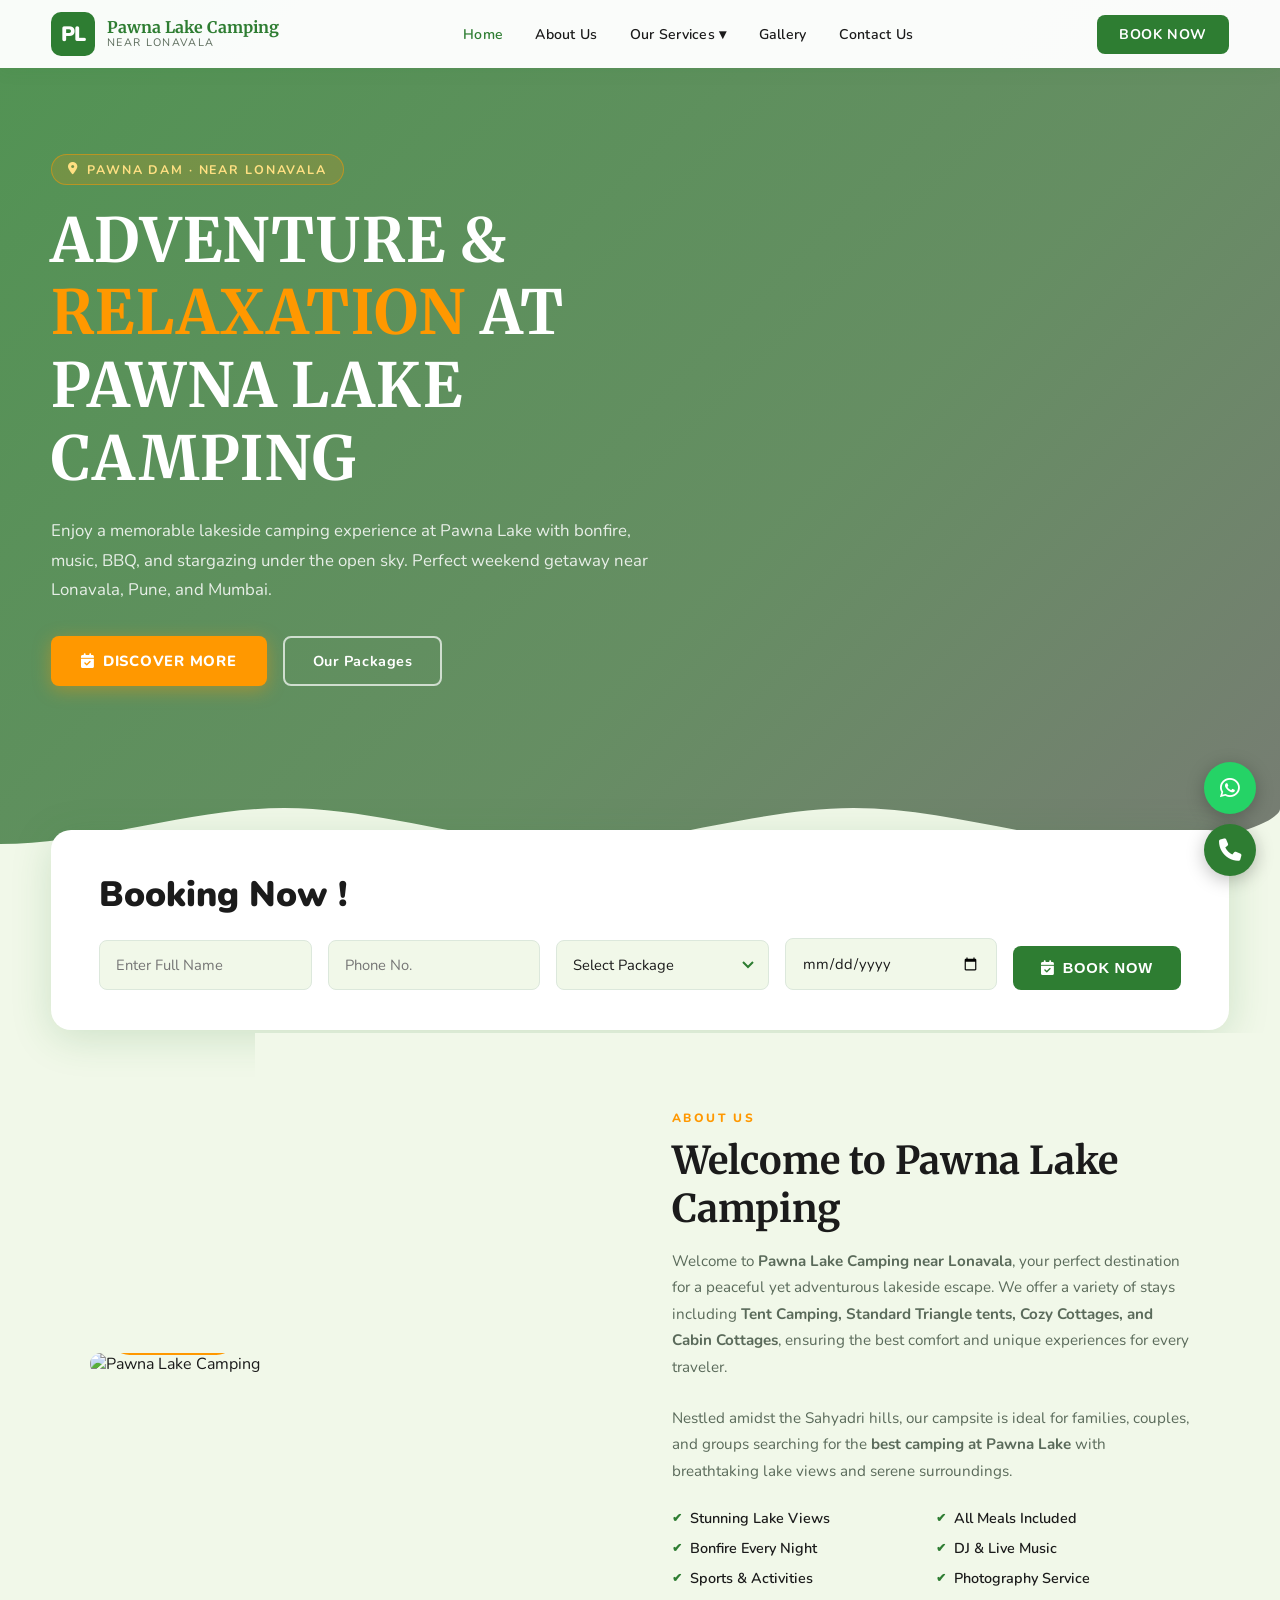
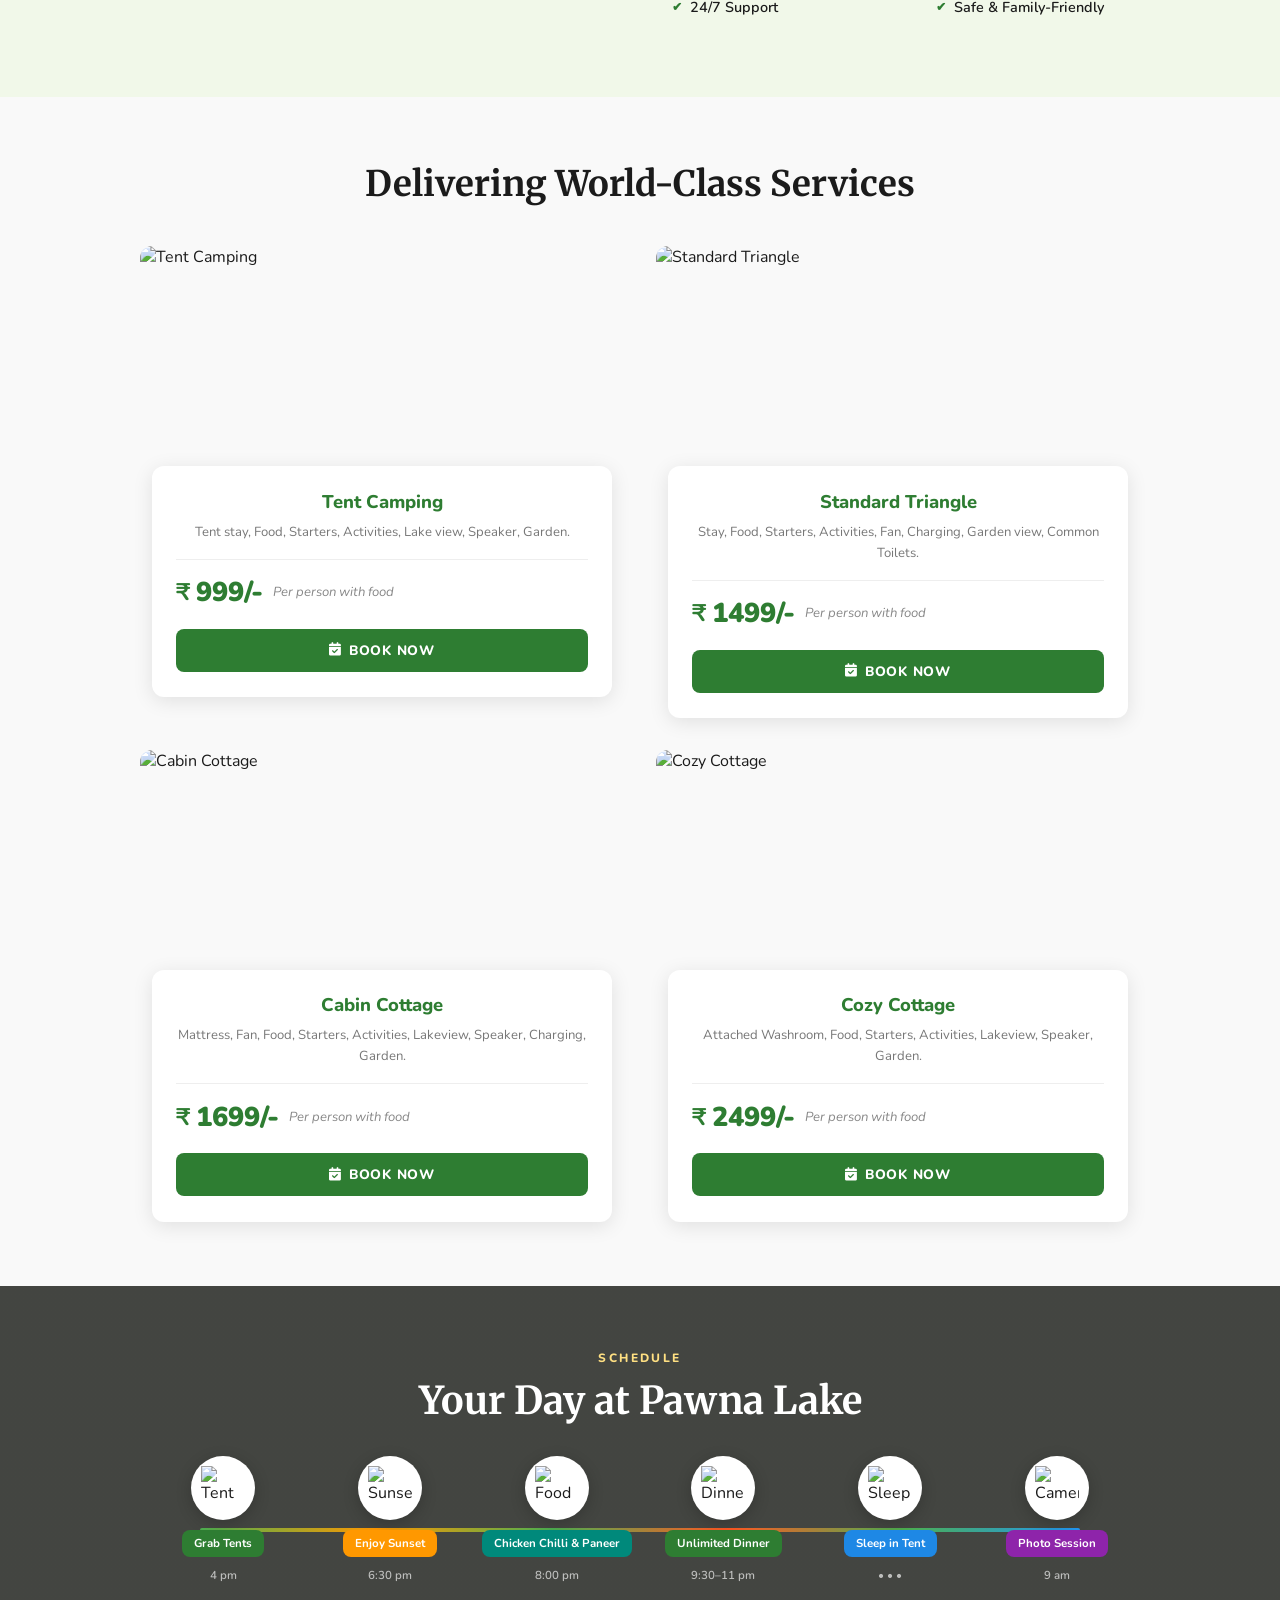
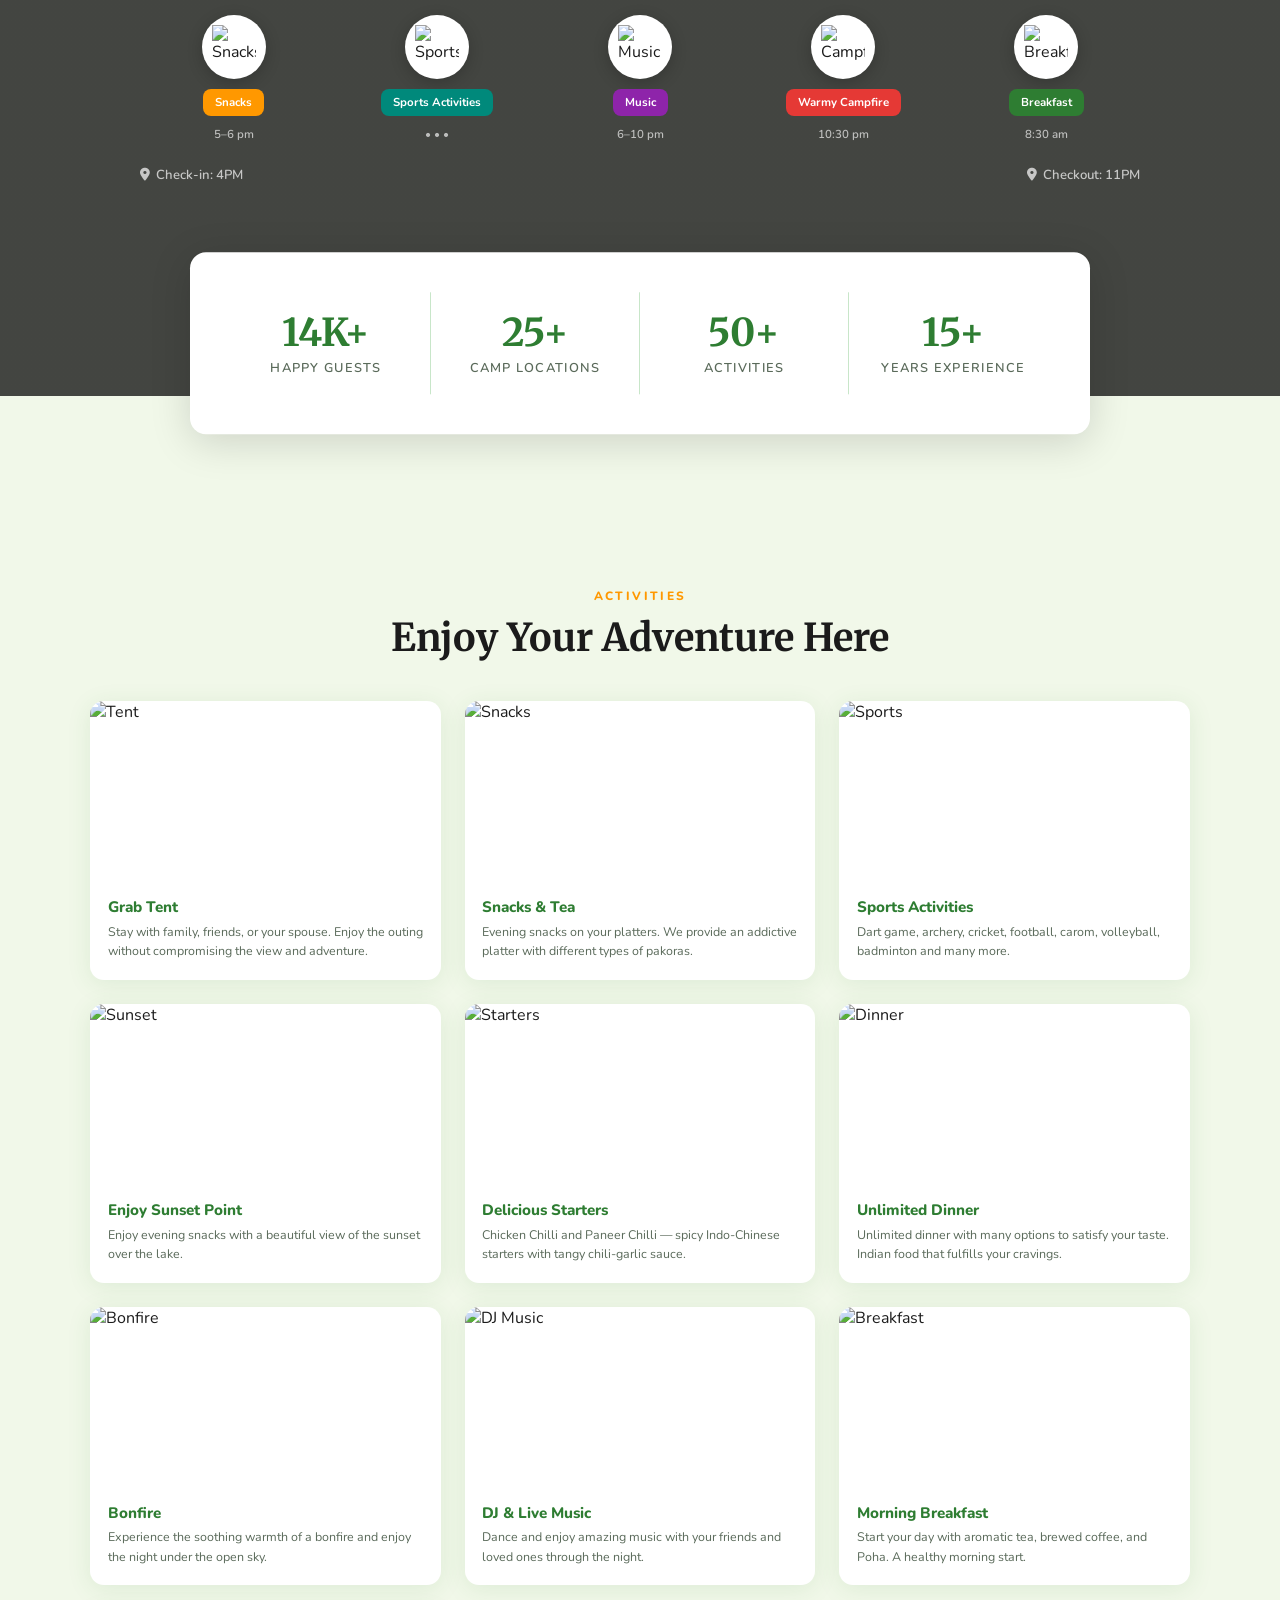
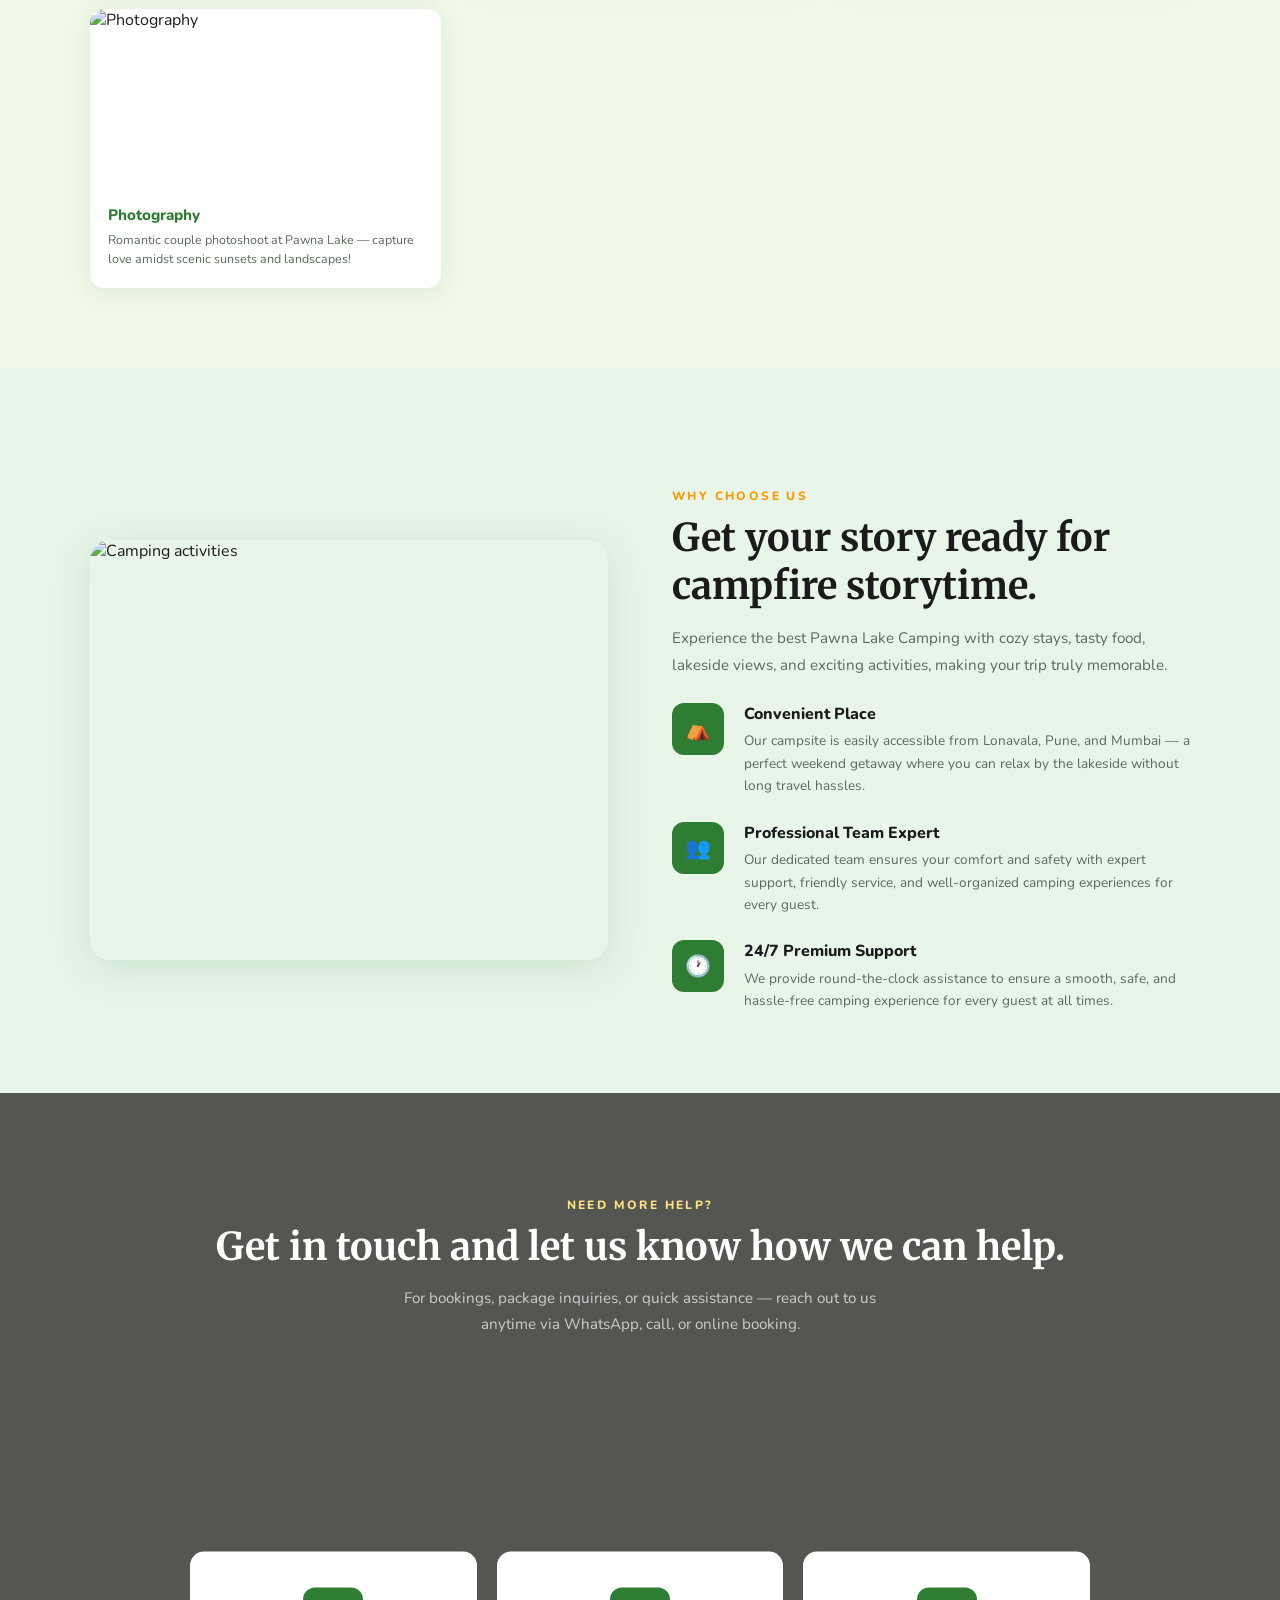
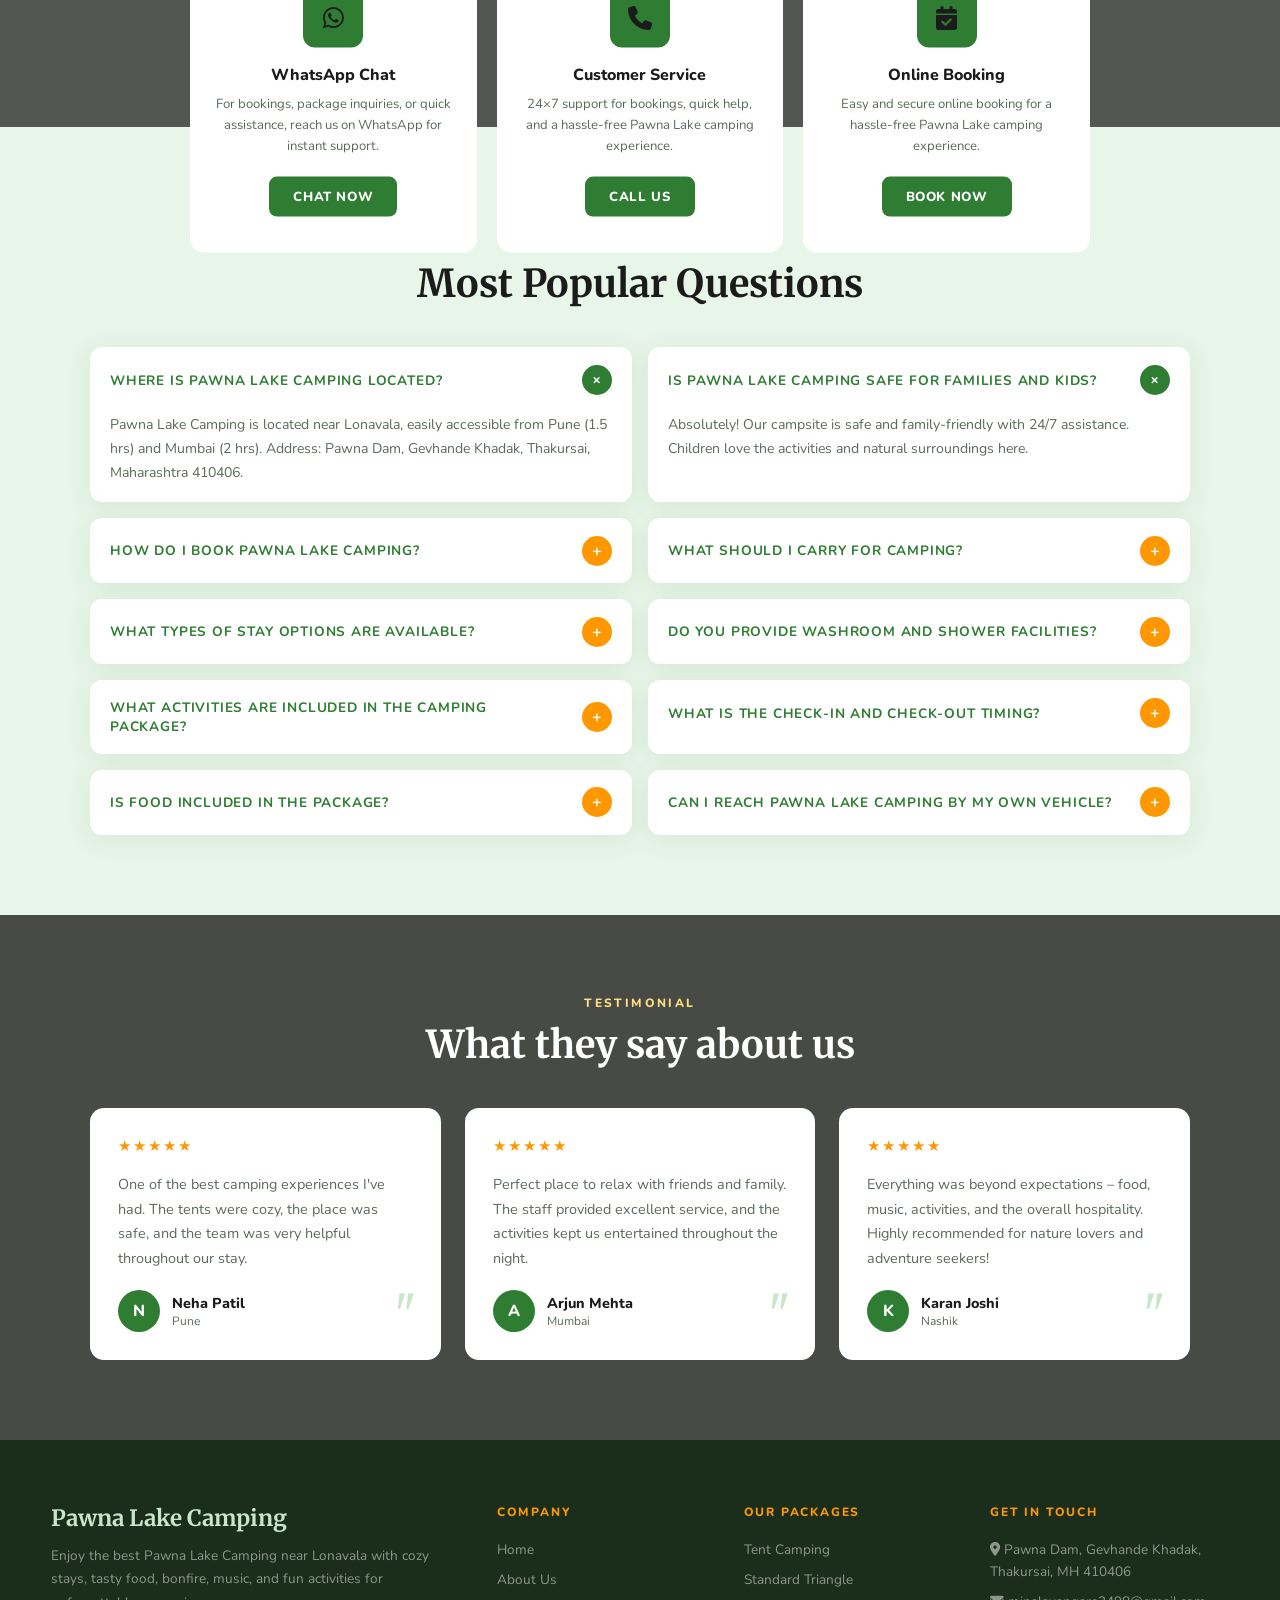
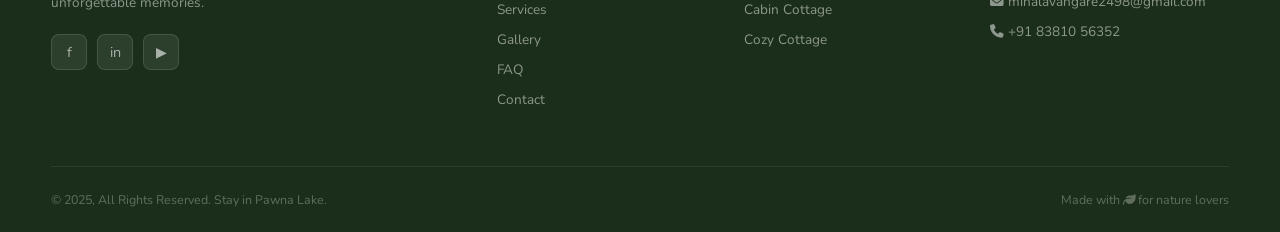
==== index.html @ 65343d36 "Add services page and corresponding styles - Created a new HTML file for the services page with a st" ====
<!DOCTYPE html>
<html lang="en">
<head>
<meta charset="UTF-8">
<meta name="viewport" content="width=device-width, initial-scale=1.0">
<title>Pawna Lake Camping – Adventure & Relaxation Near Lonavala</title>
<link href="https://fonts.googleapis.com/css2?family=Nunito:wght@300;400;600;700;800;900&family=Merriweather:ital,wght@0,700;1,400&display=swap" rel="stylesheet">
<link rel="stylesheet" href="https://cdnjs.cloudflare.com/ajax/libs/font-awesome/6.5.0/css/all.min.css">
<style>
:root {
  --green-dark: #2E7D32;
  --green-mid: #388E3C;
  --green-light: #4CAF50;
  --green-pale: #C8E6C9;
  --bg: #F1F8E9;
  --bg2: #E8F5E9;
  --orange: #FF9800;
  --orange-dark: #F57C00;
  --text: #1B1B1B;
  --text-muted: #5a6a5a;
  --white: #ffffff;
  --card-shadow: 0 4px 24px rgba(46,125,50,0.10);
  --radius: 14px;
}
*{margin:0;padding:0;box-sizing:border-box;}
html{scroll-behavior:smooth;}
body{font-family:'Nunito',sans-serif;background:var(--bg);color:var(--text);overflow-x:hidden;}

/* ===== NAVBAR ===== */
nav{
  position:fixed;top:0;left:0;width:100%;z-index:999;
  background:rgba(255,255,255,0.97);
  box-shadow:0 2px 16px rgba(46,125,50,0.10);
  display:flex;align-items:center;justify-content:space-between;
  padding:0 4%;height:68px;
}
.nav-logo{display:flex;align-items:center;gap:12px;}
.nav-logo-icon{
  width:44px;height:44px;background:var(--green-dark);
  border-radius:10px;display:flex;align-items:center;justify-content:center;
  font-size:1.3rem;color:white;font-weight:900;letter-spacing:-1px;
}
.nav-logo-text{line-height:1.1;}
.nav-logo-title{font-family:'Merriweather',serif;font-size:1rem;color:var(--green-dark);font-weight:700;}
.nav-logo-sub{font-size:0.68rem;color:var(--text-muted);letter-spacing:0.12em;text-transform:uppercase;}
.nav-links{display:flex;align-items:center;gap:0.25rem;list-style:none;}
.nav-links a{
  padding:8px 14px;border-radius:8px;
  color:var(--text);font-size:0.88rem;font-weight:600;text-decoration:none;
  transition:all 0.2s;letter-spacing:0.02em;
}
.nav-links a:hover{background:var(--bg2);color:var(--green-dark);}
.nav-links a.active{color:var(--green-dark);}
.dropdown{position:relative;}
.dropdown-menu{
  display:none;position:absolute;top:100%;left:0;
  background:white;border-radius:12px;min-width:220px;
  box-shadow:0 8px 32px rgba(0,0,0,0.12);padding:8px 0;z-index:100;
  border:1px solid var(--green-pale);
}
.dropdown:hover .dropdown-menu{display:block;}
.dropdown-menu a{
  display:flex;align-items:center;gap:10px;
  padding:10px 18px;font-size:0.85rem;color:var(--text);
  text-decoration:none;transition:background 0.2s;border-radius:0;
}
.dropdown-menu a:hover{background:var(--bg2);color:var(--green-dark);}
.dropdown-menu a span{font-size:1rem;}
.nav-book{
  background:var(--green-dark);color:white;
  padding:10px 22px;border-radius:8px;
  font-weight:700;font-size:0.88rem;text-decoration:none;
  letter-spacing:0.04em;text-transform:uppercase;
  transition:all 0.2s;
}
.nav-book:hover{background:var(--orange);transform:translateY(-1px);}

/* ===== HERO ===== */
.hero{
  min-height:100vh;
  background:linear-gradient(135deg,rgba(46,125,50,0.82) 0%,rgba(27,85,27,0.65) 60%,rgba(0,0,0,0.5) 100%),
    url('https://images.unsplash.com/photo-1504280390367-361c6d9f38f4?w=1600&q=80') center/cover no-repeat;
  display:flex;align-items:center;
  padding:100px 4% 160px;
  position:relative;
  overflow:hidden;
}
.hero-content{max-width:620px;}
.hero-eyebrow{
  display:inline-flex;align-items:center;gap:8px;
  background:rgba(255,152,0,0.18);border:1px solid rgba(255,152,0,0.5);
  color:#FFE082;padding:6px 16px;border-radius:50px;
  font-size:0.78rem;font-weight:700;letter-spacing:0.15em;text-transform:uppercase;
  margin-bottom:1.25rem;animation:fadeUp 0.7s ease both;
}
.hero h1{
  font-family:'Merriweather',serif;
  font-size:clamp(2.2rem,5vw,3.8rem);
  color:white;line-height:1.2;font-weight:700;
  margin-bottom:1.25rem;
  animation:fadeUp 0.7s 0.1s ease both;
  text-transform:uppercase;
  letter-spacing:0.02em;
}
.hero h1 span{color:var(--orange);}
.hero p{
  color:rgba(255,255,255,0.85);font-size:1.05rem;
  line-height:1.75;font-weight:400;margin-bottom:2rem;
  animation:fadeUp 0.7s 0.2s ease both;
}
.hero-btns{display:flex;gap:1rem;flex-wrap:wrap;animation:fadeUp 0.7s 0.3s ease both;}
.btn-orange{
  background:var(--orange);color:white;
  padding:14px 30px;border-radius:8px;
  font-weight:800;font-size:0.92rem;text-decoration:none;
  letter-spacing:0.05em;text-transform:uppercase;
  transition:all 0.25s;display:inline-flex;align-items:center;gap:8px;
  box-shadow:0 4px 18px rgba(255,152,0,0.4);
}
.btn-orange:hover{background:var(--orange-dark);transform:translateY(-2px);box-shadow:0 8px 28px rgba(255,152,0,0.5);}
.btn-outline-white{
  border:2px solid rgba(255,255,255,0.7);color:white;
  padding:13px 28px;border-radius:8px;
  font-weight:700;font-size:0.9rem;text-decoration:none;
  transition:all 0.25s;letter-spacing:0.04em;
}
.btn-outline-white:hover{border-color:var(--orange);color:var(--orange);}

/* ===== BOOKING STRIP ===== */
.booking-strip{
  background:white;
  padding:2.5rem 3rem;
  box-shadow:0 8px 40px rgba(46,125,50,0.18);
  position:relative;
  z-index:20;
  margin-top:-70px;
  border-radius:20px;
  max-width:1300px;
  margin-left:auto;
  margin-right:auto;
}
.booking-strip h2{font-size:2.2rem;font-weight:900;color:var(--text);margin-bottom:1.25rem;}
.booking-form{display:flex;gap:1rem;flex-wrap:wrap;align-items:flex-end;}
.form-field{flex:1;min-width:180px;}
.form-field input,.form-field select{
  width:100%;padding:14px 16px;
  border:1.5px solid #dce8dc;border-radius:8px;
  font-family:'Nunito',sans-serif;font-size:0.92rem;color:var(--text);
  background:var(--bg);outline:none;transition:border-color 0.2s;
}
.form-field input:focus,.form-field select:focus{border-color:var(--green-light);}
.form-field select{cursor:pointer;appearance:none;background-image:url("data:image/svg+xml,%3Csvg xmlns='http://www.w3.org/2000/svg' width='12' height='8' viewBox='0 0 12 8'%3E%3Cpath d='M1 1l5 5 5-5' stroke='%232E7D32' stroke-width='2' fill='none'/%3E%3C/svg%3E");background-repeat:no-repeat;background-position:right 14px center;}
.btn-book-now{
  background:var(--green-dark);color:white;
  padding:14px 28px;border-radius:8px;
  font-weight:800;font-size:0.92rem;
  border:none;cursor:pointer;
  text-transform:uppercase;letter-spacing:0.05em;
  transition:all 0.2s;white-space:nowrap;
  display:inline-flex;align-items:center;gap:8px;
}
.btn-book-now:hover{background:var(--orange);transform:translateY(-1px);}

/* ===== SECTION COMMONS ===== */
.section-tag{
  font-size:0.75rem;font-weight:800;letter-spacing:0.2em;
  text-transform:uppercase;color:var(--orange);margin-bottom:0.6rem;
}
.section-title{
  font-family:'Merriweather',serif;
  font-size:clamp(1.6rem,3vw,2.4rem);
  color:var(--text);line-height:1.25;margin-bottom:1rem;
}
.section-sub{color:var(--text-muted);font-size:0.95rem;line-height:1.75;font-weight:400;max-width:560px;}
section{padding:5rem 4%;}

/* ===== ABOUT ===== */
.about-wrap{display:grid;grid-template-columns:1fr 1fr;gap:4rem;align-items:center;max-width:1100px;margin:0 auto;}
.about-img-wrap{position:relative;border-radius:20px;overflow:hidden;}
.about-img-wrap img{width:100%;height:100%;max-height:420px;object-fit:cover;display:block;}
.about-img-badge{
  position:absolute;bottom:20px;left:20px;
  background:var(--orange);color:white;
  padding:10px 20px;border-radius:50px;
  font-weight:800;font-size:0.85rem;letter-spacing:0.05em;
}
.about-text .section-sub{max-width:100%;margin-bottom:1.5rem;}
.about-checks{display:grid;grid-template-columns:1fr 1fr;gap:0.6rem;margin-top:1.5rem;}
.about-checks li{
  list-style:none;display:flex;align-items:center;gap:8px;
  font-size:0.9rem;font-weight:600;color:var(--text);
}
.about-checks li::before{content:'✔';color:var(--green-dark);font-size:0.75rem;}

/* ===== SCHEDULE ===== */
.schedule-bg{
  background:linear-gradient(rgba(0,0,0,0.72),rgba(0,0,0,0.72)),
    url('https://images.unsplash.com/photo-1533240332313-0db49b459ad6?w=1400&q=80') center/cover no-repeat;
  padding:4rem 4% 80px;
  position:relative;
}
.schedule-bg .section-tag{color:#FFE082;}
.schedule-bg .section-title{color:white;text-align:center;}
.schedule-timeline{
  max-width:1000px;
  margin:2rem auto 0;
  position:relative;
}
.sched-track{
  display:flex;align-items:flex-start;justify-content:space-between;
  position:relative;gap:0;
}
.sched-track::before{
  content:'';position:absolute;top:72px;left:60px;right:60px;height:4px;
  background:linear-gradient(to right,#4CAF50,#FF9800,#4CAF50,#FF5722,#4CAF50,#2196F3);
  border-radius:2px;z-index:0;
}
.sched-item{display:flex;flex-direction:column;align-items:center;gap:10px;flex:1;position:relative;z-index:1;}
.sched-icon{
  width:64px;height:64px;border-radius:50%;
  display:flex;align-items:center;justify-content:center;
  background:white;
  box-shadow:0 4px 16px rgba(0,0,0,0.2);
  transition:transform 0.3s;cursor:default;
  overflow:hidden;
  padding:10px;
}
.sched-icon img{width:100%;height:100%;object-fit:contain;}
.sched-icon:hover{transform:scale(1.15);}
.sched-label{
  background:var(--green-dark);color:white;
  padding:6px 12px;border-radius:8px;
  font-size:0.72rem;font-weight:700;text-align:center;
  line-height:1.3;white-space:nowrap;
}
.sched-label.orange{background:var(--orange);}
.sched-label.teal{background:#00897B;}
.sched-label.red{background:#E53935;}
.sched-label.blue{background:#1E88E5;}
.sched-label.purple{background:#8E24AA;}
.sched-time{color:rgba(255,255,255,0.65);font-size:0.72rem;font-weight:600;}
.sched-ends{
  display:flex;justify-content:space-between;
  max-width:1000px;margin:1.5rem auto 0;
  color:rgba(255,255,255,0.7);font-size:0.82rem;font-weight:600;
}
.sched-ends span{display:flex;align-items:center;gap:6px;}

/* ===== STATS ===== */
.stats-bar{
  background:white;
  display:grid;grid-template-columns:repeat(4,1fr);
  text-align:center;
  padding:2.5rem 2rem;
  border-radius:16px;
  box-shadow:0 8px 40px rgba(0,0,0,0.15);
  position:relative;
  z-index:10;
  margin-top:-50px;
  max-width:900px;
  margin-left:auto;
  margin-right:auto;
}
.stat{padding:1rem;border-right:1px solid var(--green-pale);}
.stat:last-child{border-right:none;}
.stat-num{
  font-family:'Merriweather',serif;font-size:2.4rem;
  color:var(--green-dark);display:block;font-weight:700;
}
.stat-label{color:var(--text-muted);font-size:0.8rem;text-transform:uppercase;letter-spacing:0.1em;font-weight:600;}

/* ===== SERVICES ===== */
.services-bg{background:var(--bg2);}
.services-grid{
  display:grid;grid-template-columns:repeat(2,1fr);
  gap:1.5rem;max-width:1100px;margin:2.5rem auto 0;
}
@media(min-width:900px){.services-grid{grid-template-columns:repeat(4,1fr);}}
.service-card{
  background:white;border-radius:var(--radius);overflow:hidden;
  box-shadow:var(--card-shadow);transition:all 0.35s;cursor:pointer;
}
.service-card:hover{transform:translateY(-8px);box-shadow:0 12px 40px rgba(46,125,50,0.18);}
.svc-img{aspect-ratio:4/3;overflow:hidden;}
.svc-img img{width:100%;height:100%;object-fit:cover;transition:transform 0.5s;}
.service-card:hover .svc-img img{transform:scale(1.07);}
.svc-body{padding:1.2rem;}
.svc-name{color:var(--green-dark);font-size:1.05rem;font-weight:800;margin-bottom:0.4rem;}
.svc-desc{color:var(--text-muted);font-size:0.78rem;line-height:1.5;margin-bottom:0.8rem;}
.svc-price{
  display:flex;align-items:baseline;gap:4px;
  border-top:1px solid var(--green-pale);padding-top:0.8rem;
}
.svc-amount{font-family:'Merriweather',serif;font-size:1.5rem;color:var(--orange);font-weight:700;}
.svc-per{font-size:0.75rem;color:var(--text-muted);}
.btn-svc{
  display:flex;align-items:center;justify-content:center;gap:6px;
  margin-top:0.75rem;padding:10px;border-radius:8px;
  background:var(--green-dark);color:white;
  text-decoration:none;font-size:0.82rem;font-weight:700;
  letter-spacing:0.04em;text-transform:uppercase;transition:background 0.2s;
}
.btn-svc:hover{background:var(--orange);}

/* ===== ACTIVITIES ===== */
.activities-grid{
  display:grid;grid-template-columns:repeat(3,1fr);
  gap:1.5rem;max-width:1100px;margin:2.5rem auto 0;
}
.act-card{
  background:white;border-radius:var(--radius);
  overflow:hidden;
  box-shadow:var(--card-shadow);
  transition:all 0.3s;cursor:default;
}
.act-card:hover{
  transform:translateY(-5px);
  box-shadow:0 10px 32px rgba(46,125,50,0.16);
}
.act-img{
  width:100%;height:180px;overflow:hidden;
}
.act-img img{width:100%;height:100%;object-fit:cover;display:block;transition:transform 0.4s;}
.act-card:hover .act-img img{transform:scale(1.06);}
.act-body{padding:1rem 1.1rem 1.2rem;}
.act-title{font-size:0.95rem;font-weight:800;color:var(--green-dark);margin-bottom:0.3rem;}
.act-desc{font-size:0.78rem;color:var(--text-muted);line-height:1.55;}

/* ===== WHY CHOOSE US ===== */
.why-wrap{display:grid;grid-template-columns:1fr 1fr;gap:4rem;align-items:center;max-width:1100px;margin:2.5rem auto 0;}
.why-img{border-radius:20px;overflow:hidden;box-shadow:0 8px 40px rgba(46,125,50,0.15);}
.why-img img{width:100%;height:420px;object-fit:cover;display:block;}
.why-list{display:flex;flex-direction:column;gap:1.5rem;margin-top:1.5rem;}
.why-item{display:flex;gap:1.25rem;align-items:flex-start;}
.why-icon-box{
  width:52px;height:52px;flex-shrink:0;
  background:var(--green-dark);border-radius:12px;
  display:flex;align-items:center;justify-content:center;
  font-size:1.3rem;
}
.why-text h4{font-size:1rem;font-weight:800;color:var(--text);margin-bottom:0.35rem;}
.why-text p{font-size:0.85rem;color:var(--text-muted);line-height:1.65;}

/* ===== CONTACT CTA ===== */
.contact-cta{
  background:linear-gradient(rgba(0,0,0,0.65),rgba(0,0,0,0.65)),
    url('https://images.unsplash.com/photo-1467173572719-f14b9fb86e5f?w=1400&q=80') center/cover no-repeat;
  padding:1.5rem 4% 40px;text-align:center;
  position:relative;
}
.contact-cta .section-tag{color:#FFE082;}
.contact-cta h2{font-family:'Merriweather',serif;font-size:clamp(1.8rem,3vw,2.6rem);color:white;margin-bottom:1rem;}
.contact-cta p{color:rgba(255,255,255,0.7);max-width:480px;margin:0 auto 3rem;font-size:0.95rem;line-height:1.7;}
.contact-cards{display:grid;grid-template-columns:repeat(3,1fr);gap:1.25rem;max-width:900px;margin:0 auto;transform:translateY(55%);position:relative;z-index:10;}
.contact-card{
  background:white;border-radius:var(--radius);
  padding:2.25rem 1.5rem;text-align:center;
  transition:transform 0.3s;
}
.contact-card:hover{transform:translateY(-6px);}
.cc-icon-box{
  width:60px;height:60px;background:var(--green-dark);border-radius:12px;
  display:flex;align-items:center;justify-content:center;
  font-size:1.5rem;margin:0 auto 1rem;
}
.contact-card h3{font-size:1rem;font-weight:800;color:var(--text);margin-bottom:0.5rem;}
.contact-card p{font-size:0.82rem;color:var(--text-muted);line-height:1.6;margin-bottom:1.25rem;}
.btn-cc{
  display:inline-block;padding:11px 24px;
  border-radius:8px;background:var(--green-dark);color:white;
  font-weight:800;font-size:0.82rem;text-decoration:none;
  text-transform:uppercase;letter-spacing:0.05em;transition:background 0.2s;
}
.btn-cc:hover{background:var(--orange);}

/* ===== TESTIMONIALS ===== */
.testimonials-bg{
  background:linear-gradient(rgba(0,0,0,0.7),rgba(0,0,0,0.7)),
    url('https://images.unsplash.com/photo-1504280390367-361c6d9f38f4?w=1400&q=80') center/cover no-repeat;
  padding:5rem 4%;
}
.testimonials-bg .section-tag{color:#FFE082;text-align:center;display:block;}
.testimonials-bg .section-title{color:white;text-align:center;margin-bottom:0;}
.reviews-grid{
  display:grid;grid-template-columns:repeat(3,1fr);
  gap:1.5rem;max-width:1100px;margin:2.5rem auto 0;
}
.review-card{
  background:white;border-radius:var(--radius);
  padding:1.75rem;position:relative;
  transition:transform 0.3s;
}
.review-card:hover{transform:translateY(-5px);}
.stars{color:var(--orange);font-size:0.95rem;margin-bottom:1rem;letter-spacing:2px;}
.review-text{
  font-size:0.9rem;color:var(--text-muted);line-height:1.7;
  margin-bottom:1.25rem;
}
.review-author{display:flex;align-items:center;gap:12px;}
.review-avatar{
  width:42px;height:42px;border-radius:50%;
  background:var(--green-dark);display:flex;align-items:center;justify-content:center;
  color:white;font-weight:800;font-size:1rem;
}
.review-name{font-weight:800;font-size:0.9rem;color:var(--text);}
.review-loc{font-size:0.75rem;color:var(--text-muted);}
.quote-mark{
  position:absolute;right:1.5rem;bottom:1.25rem;
  font-size:3rem;color:var(--green-pale);font-family:'Merriweather',serif;line-height:1;
}

/* ===== FAQ ===== */
.faq-bg{background:var(--bg2);}
.faq-wrap{
  display:grid;grid-template-columns:1fr 1fr;
  gap:1rem;max-width:1100px;margin:2.5rem auto 0;
}
.faq-item{background:white;border-radius:12px;overflow:hidden;box-shadow:var(--card-shadow);}
.faq-q{
  width:100%;text-align:left;padding:1.1rem 1.25rem;
  background:none;border:none;cursor:pointer;
  display:flex;justify-content:space-between;align-items:center;gap:1rem;
  font-family:'Nunito',sans-serif;font-size:0.85rem;font-weight:700;
  color:var(--green-dark);text-transform:uppercase;letter-spacing:0.06em;
}
.faq-icon{
  width:30px;height:30px;flex-shrink:0;
  background:var(--orange);border-radius:50%;
  display:flex;align-items:center;justify-content:center;
  color:white;font-size:1rem;font-weight:700;transition:transform 0.3s;
}
.faq-item.open .faq-icon{transform:rotate(45deg);background:var(--green-dark);}
.faq-a{
  max-height:0;overflow:hidden;transition:max-height 0.35s ease,padding 0.25s;
  font-size:0.88rem;color:var(--text-muted);line-height:1.7;
  padding:0 1.25rem;
}
.faq-item.open .faq-a{max-height:200px;padding:0 1.25rem 1.1rem;}

/* ===== FOOTER ===== */
footer{background:#1B2E1B;padding:4rem 4% 1.5rem;}
.footer-grid{display:grid;grid-template-columns:2fr 1fr 1fr 1.2fr;gap:3rem;margin-bottom:3rem;}
.footer-brand{}
.footer-logo-txt{font-family:'Merriweather',serif;font-size:1.4rem;color:var(--green-pale);font-weight:700;display:block;margin-bottom:0.75rem;}
.footer-brand p{font-size:0.85rem;color:rgba(255,255,255,0.5);line-height:1.7;font-weight:400;}
.footer-socials{display:flex;gap:10px;margin-top:1.25rem;}
.footer-social{
  width:36px;height:36px;border-radius:8px;
  background:rgba(255,255,255,0.08);border:1px solid rgba(255,255,255,0.12);
  display:flex;align-items:center;justify-content:center;
  font-size:0.9rem;color:rgba(255,255,255,0.6);text-decoration:none;
  transition:all 0.2s;
}
.footer-social:hover{background:var(--green-dark);color:white;}
.footer-col h4{
  color:var(--orange);font-size:0.75rem;
  text-transform:uppercase;letter-spacing:0.15em;
  margin-bottom:1.1rem;font-weight:800;
}
.footer-col ul{list-style:none;}
.footer-col ul li{margin-bottom:0.5rem;}
.footer-col ul li a{
  color:rgba(255,255,255,0.5);text-decoration:none;
  font-size:0.85rem;transition:color 0.2s;
}
.footer-col ul li a:hover{color:var(--green-pale);}
.footer-bottom{
  border-top:1px solid rgba(255,255,255,0.08);
  padding-top:1.5rem;
  display:flex;justify-content:space-between;
  font-size:0.78rem;color:rgba(255,255,255,0.3);
}

/* ===== FLOATING BUTTONS ===== */
.float-btns{position:fixed;bottom:1.5rem;right:1.5rem;z-index:998;display:flex;flex-direction:column;gap:10px;}
.float-btn{
  width:52px;height:52px;border-radius:50%;
  display:flex;align-items:center;justify-content:center;
  font-size:1.4rem;text-decoration:none;color:white;
  box-shadow:0 4px 18px rgba(0,0,0,0.25);transition:transform 0.3s;
}
.float-btn:hover{transform:scale(1.12);}
.float-wa{background:#25D366;}
.float-call{background:var(--green-dark);}

/* ===== SCROLL ANIMATIONS ===== */
[data-aos]{opacity:0;transition:opacity 0.7s ease, transform 0.7s ease;}
[data-aos="fade-up"]{transform:translateY(40px);}
[data-aos="fade-right"]{transform:translateX(-40px);}
[data-aos="fade-left"]{transform:translateX(40px);}
[data-aos="zoom-in"]{transform:scale(0.85);}
[data-aos="flip-up"]{transform:perspective(600px) rotateX(20deg);}
[data-aos].aos-animate{opacity:1;transform:none;}

.page{display:none;}
.page.active{display:block;}

/* ===== PAGE HERO (shared) ===== */
.page-hero{min-height:100vh;display:flex;align-items:center;justify-content:center;text-align:center;padding:120px 4% 160px;position:relative;overflow:hidden;background-size:cover;background-position:center;background-repeat:no-repeat;}.page-hero h1{font-family:'Merriweather',serif;font-size:clamp(2.2rem,5vw,3.8rem);color:white;line-height:1.2;font-weight:700;text-transform:uppercase;letter-spacing:0.02em;margin-bottom:1rem;animation:fadeUp 0.7s ease both;}.page-hero p{color:rgba(255,255,255,0.85);font-size:1.05rem;line-height:1.75;font-weight:400;animation:fadeUp 0.7s 0.15s ease both;}

/* ===== GALLERY PAGE ===== */
.gallery-grid{display:grid;grid-template-columns:repeat(3,1fr);gap:1rem;max-width:1100px;margin:2.5rem auto 0;}
.gallery-item{border-radius:14px;overflow:hidden;aspect-ratio:4/3;}
.gallery-item img{width:100%;height:100%;object-fit:cover;display:block;transition:transform 0.5s;}
.gallery-item:hover img{transform:scale(1.06);}
.gallery-item.tall{grid-row:span 2;aspect-ratio:unset;}

/* ===== CONTACT PAGE ===== */
.contact-info-grid{display:grid;grid-template-columns:repeat(3,1fr);gap:1.5rem;max-width:960px;margin:2.5rem auto;}
.ci-card{background:white;border-radius:var(--radius);padding:1.75rem;display:flex;align-items:flex-start;gap:1rem;box-shadow:var(--card-shadow);border:1.5px solid var(--green-pale);}
.ci-icon-box{width:48px;height:48px;flex-shrink:0;background:var(--green-dark);border-radius:10px;display:flex;align-items:center;justify-content:center;font-size:1.3rem;}
.ci-label{font-size:0.72rem;font-weight:800;color:var(--green-dark);text-transform:uppercase;letter-spacing:0.1em;margin-bottom:0.3rem;}
.ci-value{font-size:0.9rem;font-weight:700;color:var(--text);}
.ci-value a{color:var(--text);text-decoration:none;}
.ci-value a:hover{color:var(--green-dark);}
.contact-form-wrap{max-width:1100px;margin:0 auto;padding:0 4% 5rem;display:grid;grid-template-columns:1fr 1fr;gap:3rem;align-items:start;}
.contact-info-grid{display:flex;flex-direction:column;gap:1.5rem;margin:0;}
.contact-info-grid .section-header{margin-bottom:0.5rem;}
.cf-card{background:white;border-radius:20px;padding:2.5rem;box-shadow:var(--card-shadow);}
.cf-card h2{font-family:'Merriweather',serif;font-size:1.6rem;color:var(--text);margin-bottom:0.4rem;}
.cf-card>p{font-size:0.86rem;color:var(--text-muted);margin-bottom:2rem;}
.cf-row{display:grid;grid-template-columns:1fr 1fr;gap:1rem;margin-bottom:1rem;}
.cf-group{margin-bottom:1rem;}
.cf-group label{display:block;font-size:0.74rem;font-weight:800;color:var(--green-dark);text-transform:uppercase;letter-spacing:0.1em;margin-bottom:0.45rem;}
.cf-group input,.cf-group select,.cf-group textarea{width:100%;padding:13px 15px;border:1.5px solid #dce8dc;border-radius:9px;font-family:'Nunito',sans-serif;font-size:0.9rem;color:var(--text);background:var(--bg);outline:none;transition:border-color 0.2s;resize:vertical;}
.cf-group input:focus,.cf-group select:focus,.cf-group textarea:focus{border-color:var(--green-light);}
.btn-cf{width:100%;padding:15px;background:var(--green-dark);color:white;border:none;border-radius:10px;font-family:'Nunito',sans-serif;font-size:0.92rem;font-weight:800;letter-spacing:0.05em;text-transform:uppercase;cursor:pointer;transition:all 0.2s;display:flex;align-items:center;justify-content:center;gap:8px;}
.btn-cf:hover{background:var(--orange);}

@media(max-width:700px){.gallery-grid{grid-template-columns:1fr 1fr;}.contact-info-grid{grid-template-columns:1fr;}.cf-row{grid-template-columns:1fr;}}
@keyframes fadeUp{
  from{opacity:0;transform:translateY(20px);}
  to{opacity:1;transform:translateY(0);}
}

/* ===== RESPONSIVE ===== */
@media(max-width:900px){
  .about-wrap,.why-wrap,.contact-cards,.footer-grid{grid-template-columns:1fr;}
  .services-grid{grid-template-columns:1fr 1fr;}
  .reviews-grid{grid-template-columns:1fr;}
  .faq-wrap{grid-template-columns:1fr;}
  .sched-track{gap:0.25rem;}
  .sched-label{font-size:0.65rem;padding:4px 7px;}
  .nav-links{display:none;}
  .stats-bar{grid-template-columns:1fr 1fr;}
}
@media(max-width:600px){
  .booking-form{flex-direction:column;}
  .activities-grid{grid-template-columns:repeat(2,1fr);}
  .contact-cards{grid-template-columns:1fr;}
  .footer-grid{grid-template-columns:1fr;}
  .sched-track{display:grid;grid-template-columns:repeat(3,1fr);gap:1rem;}
  .sched-track::before{display:none;}
}

/* ===== SERVICES SECTION ===== */
.services-section{
  padding:4rem 4%;
  background:#f9f9f9;
}
.services-main-title{
  font-family:'Merriweather',serif;
  font-size:clamp(1.6rem,3vw,2.2rem);
  font-weight:700;
  text-align:center;
  color:#1B1B1B;
  margin-bottom:2.5rem;
}
.services-grid{
  display:grid;
  grid-template-columns:repeat(2,1fr);
  gap:2rem;
  max-width:1000px;
  margin:0 auto;
}
.svc-card2{
  border-radius:12px;
  overflow:visible;
  position:relative;
}
.svc-img2{
  width:100%;
  height:260px;
  overflow:hidden;
  border-radius:12px;
}
.svc-img2 img{
  width:100%;height:100%;
  object-fit:cover;
  display:block;
  transition:transform .5s;
}
.svc-card2:hover .svc-img2 img{transform:scale(1.05);}
.svc-body2{
  background:#fff;
  border-radius:12px;
  padding:1.4rem 1.5rem 1.6rem;
  margin-top:-40px;
  position:relative;
  z-index:2;
  margin-left:12px;
  margin-right:12px;
  box-shadow:0 4px 20px rgba(0,0,0,0.10);
  text-align:center;
}
.svc-body2 h3{
  font-size:1.15rem;
  font-weight:800;
  color:#2E7D32;
  margin-bottom:.5rem;
}
.svc-body2 p{
  font-size:.82rem;
  color:#777;
  line-height:1.6;
  margin-bottom:1rem;
}
.svc-price2{
  display:flex;
  align-items:center;
  justify-content:flex-start;
  gap:6px;
  margin-bottom:1.1rem;
  border-top:1px solid #eee;
  padding-top:.9rem;
}
.svc-rupee{
  font-size:1.5rem;
  color:#2E7D32;
  font-weight:700;
}
.svc-amt2{
  font-size:1.7rem;
  font-weight:900;
  color:#2E7D32;
}
.svc-per2{
  font-size:.82rem;
  color:#888;
  font-style:italic;
  margin-left:4px;
}
.btn-svc2{
  display:flex;
  align-items:center;
  justify-content:center;
  gap:7px;
  background:#2E7D32;
  color:#fff;
  padding:12px;
  border-radius:8px;
  font-weight:800;
  font-size:.85rem;
  text-decoration:none;
  letter-spacing:.05em;
  text-transform:uppercase;
  transition:background .2s;
  width:100%;
}
.btn-svc2:hover{background:#FF9800;}
@media(max-width:700px){
  .services-grid{grid-template-columns:1fr;}
  .svc-img2{height:200px;}
}
</style>
</head>
<body>

<!-- NAVBAR -->
<nav>
  <div class="nav-logo">
    <div class="nav-logo-icon">PL</div>
    <div class="nav-logo-text">
      <div class="nav-logo-title">Pawna Lake Camping</div>
      <div class="nav-logo-sub">Near Lonavala</div>
    </div>
  </div>
  <ul class="nav-links">
    <li><a href="index.html" class="active" id="nav-home">Home</a></li>
    <li><a href="about.html" id="nav-about">About Us</a></li>
    <li class="dropdown">
      <a href="services.html" id="nav-services">Our Services ▾</a>
      <div class="dropdown-menu">
        <a href="services.html">Tent Camping</a>
        <a href="services.html">Standard Triangle</a>
        <a href="services.html">Cabin Cottage</a>
        <a href="services.html">Cozy Cottage</a>
      </div>
    </li>
    <li><a href="gallery.html" id="nav-gallery">Gallery</a></li>
    <li><a href="contact.html" id="nav-contact">Contact Us</a></li>
  </ul>
  <a href="#booking" class="nav-book">Book Now</a>
</nav>

<!-- HOME PAGE -->
<div id="pg-home" class="page active">

<!-- HERO -->
<section id="hero" class="hero">
  <div class="hero-content">
    <div class="hero-eyebrow"><i class="fa-solid fa-location-dot"></i> Pawna Dam · Near Lonavala</div>
    <h1>Adventure &<br><span>Relaxation</span> at<br>Pawna Lake<br>Camping</h1>
    <p>Enjoy a memorable lakeside camping experience at Pawna Lake with bonfire, music, BBQ, and stargazing under the open sky. Perfect weekend getaway near Lonavala, Pune, and Mumbai.</p>
    <div class="hero-btns">
      <a href="#booking" class="btn-orange"><i class="fa-solid fa-calendar-check"></i> Discover More</a>
      <a href="#services" class="btn-outline-white">Our Packages</a>
    </div>
  </div>

  <!-- WAVE DIVIDER -->
  <div style="position:absolute;bottom:0;left:0;width:100%;z-index:3;line-height:0;pointer-events:none;">
    <svg viewBox="0 0 1440 100" preserveAspectRatio="none" xmlns="http://www.w3.org/2000/svg" style="display:block;width:100%;height:100px;">
      <path d="M0 43.9999C106.667 43.9999 213.333 7.99994 320 7.99994C426.667 7.99994 533.333 43.9999 640 43.9999C746.667 43.9999 853.333 7.99994 960 7.99994C1066.67 7.99994 1173.33 43.9999 1280 43.9999C1386.67 43.9999 1440 19.0266 1440 9.01329V100H0V43.9999Z" fill="#F1F8E9"/>
    </svg>
  </div>
</section>
<div style="padding:0 4%;">
<div id="booking" class="booking-strip">
  <h2>Booking Now !</h2>
  <div class="booking-form">
    <div class="form-field">
      <input type="text" placeholder="Enter Full Name">
    </div>
    <div class="form-field">
      <input type="tel" placeholder="Phone No.">
    </div>
    <div class="form-field">
      <select>
        <option value="">Select Package</option>
        <option>Tent Camping – ₹999</option>
        <option>Standard Triangle – ₹1499</option>
        <option>Cabin Cottage – ₹1699</option>
        <option>Cozy Cottage – ₹2499</option>
      </select>
    </div>
    <div class="form-field">
      <input type="date">
    </div>
    <button class="btn-book-now" onclick="doBooking()"><i class="fa-solid fa-calendar-check"></i> BOOK NOW</button>
  </div>
</div>
</div>

<!-- ABOUT -->
<section id="about">
  <div class="about-wrap">
    <div class="about-img-wrap">
      <img src="https://images.unsplash.com/photo-1533240332313-0db49b459ad6?w=800&q=80" alt="Pawna Lake Camping">
      <div class="about-img-badge"><i class="fa-solid fa-leaf"></i> Est. 2021</div>
    </div>
    <div class="about-text">
      <div class="section-tag">About Us</div>
      <h2 class="section-title">Welcome to Pawna Lake Camping</h2>
      <p class="section-sub">Welcome to <strong>Pawna Lake Camping near Lonavala</strong>, your perfect destination for a peaceful yet adventurous lakeside escape. We offer a variety of stays including <strong>Tent Camping, Standard Triangle tents, Cozy Cottages, and Cabin Cottages</strong>, ensuring the best comfort and unique experiences for every traveler.</p>
      <p class="section-sub" style="margin-top:1rem;">Nestled amidst the Sahyadri hills, our campsite is ideal for families, couples, and groups searching for the <strong>best camping at Pawna Lake</strong> with breathtaking lake views and serene surroundings.</p>
      <ul class="about-checks">
        <li>Stunning Lake Views</li>
        <li>All Meals Included</li>
        <li>Bonfire Every Night</li>
        <li>DJ & Live Music</li>
        <li>Sports & Activities</li>
        <li>Photography Service</li>
        <li>24/7 Support</li>
        <li>Safe & Family-Friendly</li>
      </ul>
    </div>
  </div>
</section>

<!-- SERVICES -->
<section id="services" class="services-section">
  <h2 class="services-main-title">Delivering World-Class Services</h2>
  <div class="services-grid">

    <div class="svc-card2">
      <div class="svc-img2">
        <img src="https://images.unsplash.com/photo-1504280390367-361c6d9f38f4?w=700&q=80" alt="Tent Camping">
      </div>
      <div class="svc-body2">
        <h3>Tent Camping</h3>
        <p>Tent stay, Food, Starters, Activities, Lake view, Speaker, Garden.</p>
        <div class="svc-price2"><span class="svc-rupee">₹</span><span class="svc-amt2">999/-</span><span class="svc-per2">Per person with food</span></div>
        <a href="#booking" class="btn-svc2"><i class="fa-solid fa-calendar-check"></i> BOOK NOW</a>
      </div>
    </div>

    <div class="svc-card2">
      <div class="svc-img2">
        <img src="https://images.unsplash.com/photo-1478827387698-1527781a4887?w=700&q=80" alt="Standard Triangle">
      </div>
      <div class="svc-body2">
        <h3>Standard Triangle</h3>
        <p>Stay, Food, Starters, Activities, Fan, Charging, Garden view, Common Toilets.</p>
        <div class="svc-price2"><span class="svc-rupee">₹</span><span class="svc-amt2">1499/-</span><span class="svc-per2">Per person with food</span></div>
        <a href="#booking" class="btn-svc2"><i class="fa-solid fa-calendar-check"></i> BOOK NOW</a>
      </div>
    </div>

    <div class="svc-card2">
      <div class="svc-img2">
        <img src="https://images.unsplash.com/photo-1613559806989-09f3be78e3dd?w=700&q=80" alt="Cabin Cottage">
      </div>
      <div class="svc-body2">
        <h3>Cabin Cottage</h3>
        <p>Mattress, Fan, Food, Starters, Activities, Lakeview, Speaker, Charging, Garden.</p>
        <div class="svc-price2"><span class="svc-rupee">₹</span><span class="svc-amt2">1699/-</span><span class="svc-per2">Per person with food</span></div>
        <a href="#booking" class="btn-svc2"><i class="fa-solid fa-calendar-check"></i> BOOK NOW</a>
      </div>
    </div>

    <div class="svc-card2">
      <div class="svc-img2">
        <img src="https://images.unsplash.com/photo-1601918774946-25832a4be0d6?w=700&q=80" alt="Cozy Cottage">
      </div>
      <div class="svc-body2">
        <h3>Cozy Cottage</h3>
        <p>Attached Washroom, Food, Starters, Activities, Lakeview, Speaker, Garden.</p>
        <div class="svc-price2"><span class="svc-rupee">₹</span><span class="svc-amt2">2499/-</span><span class="svc-per2">Per person with food</span></div>
        <a href="#booking" class="btn-svc2"><i class="fa-solid fa-calendar-check"></i> BOOK NOW</a>
      </div>
    </div>

  </div>
</section>

<!-- SCHEDULE -->
<div class="schedule-bg">
  <div style="text-align:center;margin-bottom:0.5rem;">
    <div class="section-tag">Schedule</div>
    <h2 class="section-title">Your Day at Pawna Lake</h2>
  </div>
  <div class="schedule-timeline">
    <div class="sched-track">
      <div class="sched-item">
        <div class="sched-icon"><img src="https://img.icons8.com/color/96/camping-tent.png" alt="Tent"></div>
        <div class="sched-label">Grab Tents</div>
        <div class="sched-time">4 pm</div>
      </div>
      <div class="sched-item">
        <div class="sched-icon"><img src="https://img.icons8.com/color/96/sunset.png" alt="Sunset"></div>
        <div class="sched-label orange">Enjoy Sunset</div>
        <div class="sched-time">6:30 pm</div>
      </div>
      <div class="sched-item">
        <div class="sched-icon"><img src="https://img.icons8.com/color/96/chicken.png" alt="Food"></div>
        <div class="sched-label teal">Chicken Chilli & Paneer</div>
        <div class="sched-time">8:00 pm</div>
      </div>
      <div class="sched-item">
        <div class="sched-icon"><img src="https://img.icons8.com/color/96/dining-room.png" alt="Dinner"></div>
        <div class="sched-label">Unlimited Dinner</div>
        <div class="sched-time">9:30–11 pm</div>
      </div>
      <div class="sched-item">
        <div class="sched-icon"><img src="https://img.icons8.com/color/96/sleeping-in-bed.png" alt="Sleep"></div>
        <div class="sched-label blue">Sleep in Tent</div>
        <div class="sched-time">• • •</div>
      </div>
      <div class="sched-item">
        <div class="sched-icon"><img src="https://img.icons8.com/color/96/camera.png" alt="Camera"></div>
        <div class="sched-label purple">Photo Session</div>
        <div class="sched-time">9 am</div>
      </div>
    </div>

    <!-- Bottom row -->
    <div style="display:flex;justify-content:space-between;flex-wrap:wrap;gap:1rem;margin-top:2rem;">
      <div class="sched-item" style="flex:1;min-width:120px;">
        <div class="sched-icon"><img src="https://img.icons8.com/color/96/tea.png" alt="Snacks"></div>
        <div class="sched-label orange">Snacks</div>
        <div class="sched-time">5–6 pm</div>
      </div>
      <div class="sched-item" style="flex:1;min-width:120px;">
        <div class="sched-icon"><img src="https://img.icons8.com/color/96/sports.png" alt="Sports"></div>
        <div class="sched-label teal">Sports Activities</div>
        <div class="sched-time">• • •</div>
      </div>
      <div class="sched-item" style="flex:1;min-width:120px;">
        <div class="sched-icon"><img src="https://img.icons8.com/color/96/dj.png" alt="Music"></div>
        <div class="sched-label purple">Music</div>
        <div class="sched-time">6–10 pm</div>
      </div>
      <div class="sched-item" style="flex:1;min-width:120px;">
        <div class="sched-icon"><img src="https://img.icons8.com/color/96/bonfire.png" alt="Campfire"></div>
        <div class="sched-label red">Warmy Campfire</div>
        <div class="sched-time">10:30 pm</div>
      </div>
      <div class="sched-item" style="flex:1;min-width:120px;">
        <div class="sched-icon"><img src="https://img.icons8.com/color/96/breakfast.png" alt="Breakfast"></div>
        <div class="sched-label">Breakfast</div>
        <div class="sched-time">8:30 am</div>
      </div>
    </div>

    <div class="sched-ends">
      <span><i class="fa-solid fa-location-dot"></i> Check-in: 4PM</span>
      <span><i class="fa-solid fa-location-dot"></i> Checkout: 11PM</span>
    </div>
  </div>

  <!-- STATS BAR overlapping bottom of schedule -->
  <div style="padding:0 5%;position:relative;z-index:10;margin-top:0;transform:translateY(65%);">
    <div class="stats-bar">
      <div class="stat"><span class="stat-num">14K+</span><span class="stat-label">Happy Guests</span></div>
      <div class="stat"><span class="stat-num">25+</span><span class="stat-label">Camp Locations</span></div>
      <div class="stat"><span class="stat-num">50+</span><span class="stat-label">Activities</span></div>
      <div class="stat"><span class="stat-num">15+</span><span class="stat-label">Years Experience</span></div>
    </div>
  </div>
</div>

<!-- ACTIVITIES -->
<section id="activities" style="padding-top:12rem;">
  <div style="text-align:center;">
    <div class="section-tag">Activities</div>
    <h2 class="section-title">Enjoy Your Adventure Here</h2>
  </div>
  <div class="activities-grid" data-aos="fade-up">
    <div class="act-card">
      <div class="act-img"><img src="https://images.unsplash.com/photo-1504280390367-361c6d9f38f4?w=400&q=80" alt="Tent"></div>
      <div class="act-body"><div class="act-title">Grab Tent</div><div class="act-desc">Stay with family, friends, or your spouse. Enjoy the outing without compromising the view and adventure.</div></div>
    </div>
    <div class="act-card">
      <div class="act-img"><img src="https://images.unsplash.com/photo-1567620905732-2d1ec7ab7445?w=400&q=80" alt="Snacks"></div>
      <div class="act-body"><div class="act-title">Snacks & Tea</div><div class="act-desc">Evening snacks on your platters. We provide an addictive platter with different types of pakoras.</div></div>
    </div>
    <div class="act-card">
      <div class="act-img"><img src="https://images.unsplash.com/photo-1526232761682-d26e03ac148e?w=400&q=80" alt="Sports"></div>
      <div class="act-body"><div class="act-title">Sports Activities</div><div class="act-desc">Dart game, archery, cricket, football, carom, volleyball, badminton and many more.</div></div>
    </div>
    <div class="act-card">
      <div class="act-img"><img src="https://images.unsplash.com/photo-1500534314209-a25ddb2bd429?w=400&q=80" alt="Sunset"></div>
      <div class="act-body"><div class="act-title">Enjoy Sunset Point</div><div class="act-desc">Enjoy evening snacks with a beautiful view of the sunset over the lake.</div></div>
    </div>
    <div class="act-card">
      <div class="act-img"><img src="https://images.unsplash.com/photo-1555939594-58d7cb561ad1?w=400&q=80" alt="Starters"></div>
      <div class="act-body"><div class="act-title">Delicious Starters</div><div class="act-desc">Chicken Chilli and Paneer Chilli — spicy Indo-Chinese starters with tangy chili-garlic sauce.</div></div>
    </div>
    <div class="act-card">
      <div class="act-img"><img src="https://images.unsplash.com/photo-1414235077428-338989a2e8c0?w=400&q=80" alt="Dinner"></div>
      <div class="act-body"><div class="act-title">Unlimited Dinner</div><div class="act-desc">Unlimited dinner with many options to satisfy your taste. Indian food that fulfills your cravings.</div></div>
    </div>
    <div class="act-card">
      <div class="act-img"><img src="https://images.unsplash.com/photo-1533240332313-0db49b459ad6?w=400&q=80" alt="Bonfire"></div>
      <div class="act-body"><div class="act-title">Bonfire</div><div class="act-desc">Experience the soothing warmth of a bonfire and enjoy the night under the open sky.</div></div>
    </div>
    <div class="act-card">
      <div class="act-img"><img src="https://images.unsplash.com/photo-1470225620780-dba8ba36b745?w=400&q=80" alt="DJ Music"></div>
      <div class="act-body"><div class="act-title">DJ & Live Music</div><div class="act-desc">Dance and enjoy amazing music with your friends and loved ones through the night.</div></div>
    </div>
    <div class="act-card">
      <div class="act-img"><img src="https://images.unsplash.com/photo-1484723091739-30a097e8f929?w=400&q=80" alt="Breakfast"></div>
      <div class="act-body"><div class="act-title">Morning Breakfast</div><div class="act-desc">Start your day with aromatic tea, brewed coffee, and Poha. A healthy morning start.</div></div>
    </div>
    <div class="act-card">
      <div class="act-img"><img src="https://images.unsplash.com/photo-1467173572719-f14b9fb86e5f?w=400&q=80" alt="Photography"></div>
      <div class="act-body"><div class="act-title">Photography</div><div class="act-desc">Romantic couple photoshoot at Pawna Lake — capture love amidst scenic sunsets and landscapes!</div></div>
    </div>
  </div>
</section>

<!-- WHY CHOOSE US -->
<section id="why" style="background:var(--bg2);">
  <div class="why-wrap">
    <div class="why-img">
      <img src="https://images.unsplash.com/photo-1504280390367-361c6d9f38f4?w=800&q=80" alt="Camping activities">
    </div>
    <div>
      <div class="section-tag">Why Choose Us</div>
      <h2 class="section-title">Get your story ready for campfire storytime.</h2>
      <p class="section-sub">Experience the best Pawna Lake Camping with cozy stays, tasty food, lakeside views, and exciting activities, making your trip truly memorable.</p>
      <div class="why-list">
        <div class="why-item">
          <div class="why-icon-box">⛺</div>
          <div class="why-text">
            <h4>Convenient Place</h4>
            <p>Our campsite is easily accessible from Lonavala, Pune, and Mumbai — a perfect weekend getaway where you can relax by the lakeside without long travel hassles.</p>
          </div>
        </div>
        <div class="why-item">
          <div class="why-icon-box">👥</div>
          <div class="why-text">
            <h4>Professional Team Expert</h4>
            <p>Our dedicated team ensures your comfort and safety with expert support, friendly service, and well-organized camping experiences for every guest.</p>
          </div>
        </div>
        <div class="why-item">
          <div class="why-icon-box">🕐</div>
          <div class="why-text">
            <h4>24/7 Premium Support</h4>
            <p>We provide round-the-clock assistance to ensure a smooth, safe, and hassle-free camping experience for every guest at all times.</p>
          </div>
        </div>
      </div>
    </div>
  </div>
</section>

<!-- FOOTER -->
<div id="contact-cta" class="contact-cta">
  <div class="section-tag" style="padding-top:5rem;">Need More Help?</div>
  <h2>Get in touch and let us know how we can help.</h2>
  <p>For bookings, package inquiries, or quick assistance — reach out to us anytime via WhatsApp, call, or online booking.</p>
  <div class="contact-cards">
    <div class="contact-card">
      <div class="cc-icon-box"><i class="fa-brands fa-whatsapp"></i></div>
      <h3>WhatsApp Chat</h3>
      <p>For bookings, package inquiries, or quick assistance, reach us on WhatsApp for instant support.</p>
      <a href="https://wa.me/918381056352" class="btn-cc" target="_blank">CHAT NOW</a>
    </div>
    <div class="contact-card">
      <div class="cc-icon-box"><i class="fa-solid fa-phone"></i></div>
      <h3>Customer Service</h3>
      <p>24×7 support for bookings, quick help, and a hassle-free Pawna Lake camping experience.</p>
      <a href="tel:+918381056352" class="btn-cc">CALL US</a>
    </div>
    <div class="contact-card">
      <div class="cc-icon-box"><i class="fa-solid fa-calendar-check"></i></div>
      <h3>Online Booking</h3>
      <p>Easy and secure online booking for a hassle-free Pawna Lake camping experience.</p>
      <a href="#booking" class="btn-cc">BOOK NOW</a>
    </div>
  </div>
</div>

<!-- FAQ -->
<section id="faq" class="faq-bg">
  <div style="text-align:center;margin-bottom:0.5rem;">
    <p style="font-size:1rem;color:var(--text-muted);font-weight:600;margin-bottom:0.3rem;">Need more help?</p>
    <div class="section-tag">Common Questions</div>
    <h2 class="section-title">Most Popular Questions</h2>
  </div>
  <div class="faq-wrap" data-aos="fade-up">
    <div class="faq-item open">
      <button class="faq-q" onclick="toggleFaq(this)">Where is Pawna Lake Camping Located? <div class="faq-icon">+</div></button>
      <div class="faq-a">Pawna Lake Camping is located near Lonavala, easily accessible from Pune (1.5 hrs) and Mumbai (2 hrs). Address: Pawna Dam, Gevhande Khadak, Thakursai, Maharashtra 410406.</div>
    </div>
    <div class="faq-item open">
      <button class="faq-q" onclick="toggleFaq(this)">Is Pawna Lake Camping Safe for Families and Kids? <div class="faq-icon">+</div></button>
      <div class="faq-a">Absolutely! Our campsite is safe and family-friendly with 24/7 assistance. Children love the activities and natural surroundings here.</div>
    </div>
    <div class="faq-item">
      <button class="faq-q" onclick="toggleFaq(this)">How Do I Book Pawna Lake Camping? <div class="faq-icon">+</div></button>
      <div class="faq-a">You can book easily through our online booking form above, or by contacting us directly on WhatsApp (+91 83810 56352) for instant confirmation.</div>
    </div>
    <div class="faq-item">
      <button class="faq-q" onclick="toggleFaq(this)">What Should I Carry for Camping? <div class="faq-icon">+</div></button>
      <div class="faq-a">Carry comfortable clothes, personal toiletries, valid ID proof, and a light jacket for the cool evening. We provide all camping essentials including tents, food, and activity equipment.</div>
    </div>
    <div class="faq-item">
      <button class="faq-q" onclick="toggleFaq(this)">What Types of Stay Options Are Available? <div class="faq-icon">+</div></button>
      <div class="faq-a">We offer Tent Camping (₹999), Standard Triangle (₹1499), Cabin Cottage (₹1699), and Cozy Cottages (₹2499) — all inclusive of meals and activities.</div>
    </div>
    <div class="faq-item">
      <button class="faq-q" onclick="toggleFaq(this)">Do You Provide Washroom and Shower Facilities? <div class="faq-icon">+</div></button>
      <div class="faq-a">Yes, we provide clean and hygienic washrooms and shower facilities. Cozy Cottages have attached washrooms while other packages use shared clean facilities.</div>
    </div>
    <div class="faq-item">
      <button class="faq-q" onclick="toggleFaq(this)">What Activities Are Included in the Camping Package? <div class="faq-icon">+</div></button>
      <div class="faq-a">Activities include bonfire, live music/DJ, outdoor sports (cricket, football, badminton, carom, archery), sunset view, photography, evening snacks, unlimited dinner, and morning breakfast.</div>
    </div>
    <div class="faq-item">
      <button class="faq-q" onclick="toggleFaq(this)">What is the Check-in and Check-out Timing? <div class="faq-icon">+</div></button>
      <div class="faq-a">Check-in is at 4:00 PM and check-out is at 11:00 AM the next morning. Please inform us in advance if you are running late.</div>
    </div>
    <div class="faq-item">
      <button class="faq-q" onclick="toggleFaq(this)">Is Food Included in the Package? <div class="faq-icon">+</div></button>
      <div class="faq-a">Yes! All packages include evening snacks & tea, starters (Chicken Chilli / Paneer Chilli), unlimited dinner, and morning breakfast. Food is fully included in all pricing.</div>
    </div>
    <div class="faq-item">
      <button class="faq-q" onclick="toggleFaq(this)">Can I Reach Pawna Lake Camping by My Own Vehicle? <div class="faq-icon">+</div></button>
      <div class="faq-a">Yes, you can drive your own vehicle and ample parking is available at the campsite. The location is well-connected via Mumbai-Pune Expressway.</div>
    </div>
  </div>
</section>

<!-- TESTIMONIALS -->
<div class="testimonials-bg">
  <div class="section-tag">Testimonial</div>
  <h2 class="section-title">What they say about us</h2>
  <div class="reviews-grid" data-aos="fade-up">
    <div class="review-card">
      <div class="stars">★★★★★</div>
      <p class="review-text">One of the best camping experiences I've had. The tents were cozy, the place was safe, and the team was very helpful throughout our stay.</p>
      <div class="review-author">
        <div class="review-avatar">N</div>
        <div><div class="review-name">Neha Patil</div><div class="review-loc">Pune</div></div>
      </div>
      <div class="quote-mark">"</div>
    </div>
    <div class="review-card">
      <div class="stars">★★★★★</div>
      <p class="review-text">Perfect place to relax with friends and family. The staff provided excellent service, and the activities kept us entertained throughout the night.</p>
      <div class="review-author">
        <div class="review-avatar">A</div>
        <div><div class="review-name">Arjun Mehta</div><div class="review-loc">Mumbai</div></div>
      </div>
      <div class="quote-mark">"</div>
    </div>
    <div class="review-card">
      <div class="stars">★★★★★</div>
      <p class="review-text">Everything was beyond expectations – food, music, activities, and the overall hospitality. Highly recommended for nature lovers and adventure seekers!</p>
      <div class="review-author">
        <div class="review-avatar">K</div>
        <div><div class="review-name">Karan Joshi</div><div class="review-loc">Nashik</div></div>
      </div>
      <div class="quote-mark">"</div>
    </div>
  </div>
</div>

<!-- FOOTER -->
<footer>
  <div class="footer-grid">
    <div class="footer-brand">
      <span class="footer-logo-txt">Pawna Lake Camping</span>
      <p>Enjoy the best Pawna Lake Camping near Lonavala with cozy stays, tasty food, bonfire, music, and fun activities for unforgettable memories.</p>
      <div class="footer-socials">
        <a href="#" class="footer-social">f</a>
        <a href="#" class="footer-social">in</a>
        <a href="#" class="footer-social">▶</a>
      </div>
    </div>
    <div class="footer-col">
      <h4>Company</h4>
      <ul>
        <li><a href="#hero">Home</a></li>
        <li><a href="#about">About Us</a></li>
        <li><a href="#services">Services</a></li>
        <li><a href="#gallery-sec">Gallery</a></li>
        <li><a href="#faq">FAQ</a></li>
        <li><a href="#contact-cta">Contact</a></li>
      </ul>
    </div>
    <div class="footer-col">
      <h4>Our Packages</h4>
      <ul>
        <li><a href="#services">Tent Camping</a></li>
        <li><a href="#services">Standard Triangle</a></li>
        <li><a href="#services">Cabin Cottage</a></li>
        <li><a href="#services">Cozy Cottage</a></li>
      </ul>
    </div>
    <div class="footer-col">
      <h4>Get in Touch</h4>
      <ul>
        <li><a href="#"><i class="fa-solid fa-location-dot"></i> Pawna Dam, Gevhande Khadak, Thakursai, MH 410406</a></li>
        <li><a href="mailto:minalavangare2498@gmail.com"><i class="fa-solid fa-envelope"></i> minalavangare2498@gmail.com</a></li>
        <li><a href="tel:+918381056352"><i class="fa-solid fa-phone"></i> +91 83810 56352</a></li>
      </ul>
    </div>
  </div>
  <div class="footer-bottom">
    <span>© 2025, All Rights Reserved. Stay in Pawna Lake.</span>
    <span>Made with <i class="fa-solid fa-leaf"></i> for nature lovers</span>
  </div>
</footer>

</div><!-- end home -->

<!-- ABOUT PAGE -->
<div id="pg-about" class="page">
  <div class="page-hero" style="background-image:linear-gradient(rgba(0,0,0,0.6),rgba(0,0,0,0.55)),url('https://images.unsplash.com/photo-1533240332313-0db49b459ad6?w=1400&q=80') center/cover no-repeat;background:linear-gradient(135deg,rgba(46,125,50,0.82) 0%,rgba(27,85,27,0.65) 60%,rgba(0,0,0,0.5) 100%),url('https://images.unsplash.com/photo-1533240332313-0db49b459ad6?w=1400&q=80') center/cover no-repeat;">
    <div style="position:relative;z-index:2;max-width:700px;">
      <div class="hero-eyebrow"><i class="fa-solid fa-location-dot"></i> Pawna Dam · Near Lonavala</div>
      <h1>About <span style="color:#FF9800;">Pawna Lake</span><br>Camping</h1>
      <p>Nestled in the Sahyadri hills, we offer the best lakeside camping experience near Lonavala with cozy stays, delicious food, bonfire, and unforgettable memories.</p>
      <div class="hero-btns" style="justify-content:center;">
        <a href="#" onclick="showPage('services')" class="btn-orange">Our Packages</a>
        <a href="#" onclick="showPage('contact')" class="btn-outline-white">Contact Us</a>
      </div>
    </div>
    <div style="position:absolute;bottom:0;left:0;width:100%;z-index:3;line-height:0;pointer-events:none;">
      <svg viewBox="0 0 1440 100" preserveAspectRatio="none" xmlns="http://www.w3.org/2000/svg" style="display:block;width:100%;height:80px;"><path d="M0 43.9999C106.667 43.9999 213.333 7.99994 320 7.99994C426.667 7.99994 533.333 43.9999 640 43.9999C746.667 43.9999 853.333 7.99994 960 7.99994C1066.67 7.99994 1173.33 43.9999 1280 43.9999C1386.67 43.9999 1440 19.0266 1440 9.01329V100H0V43.9999Z" fill="#F1F8E9"/></svg>
    </div>
  </div>
  <section>
    <div class="about-wrap">
      <div class="about-img-wrap">
        <img src="https://images.unsplash.com/photo-1533240332313-0db49b459ad6?w=800&q=80" alt="About">
        <div class="about-img-badge"><i class="fa-solid fa-leaf"></i> Est. 2021</div>
      </div>
      <div class="about-text">
        <div class="section-tag">About Us</div>
        <h2 class="section-title">Welcome to Pawna Lake Camping</h2>
        <p class="section-sub">Welcome to <strong>Pawna Lake Camping near Lonavala</strong>, your perfect destination for a peaceful yet adventurous lakeside escape. We offer a variety of stays including <strong>Tent Camping, Standard Triangle tents, Cozy Cottages, and Cabin Cottages</strong>, ensuring the best comfort and unique experiences for every traveler.</p>
        <p class="section-sub" style="margin-top:1rem;">Nestled amidst the Sahyadri hills, our campsite is ideal for families, couples, and groups searching for the <strong>best camping at Pawna Lake</strong> with breathtaking lake views and serene surroundings.</p>
        <ul class="about-checks">
          <li>Stunning Lake Views</li><li>All Meals Included</li>
          <li>Bonfire Every Night</li><li>DJ & Live Music</li>
          <li>Sports & Activities</li><li>Photography Service</li>
          <li>24/7 Support</li><li>Safe & Family-Friendly</li>
        </ul>
      </div>
    </div>
  </section>
  <section style="background:var(--bg2);">
    <div class="why-wrap">
      <div class="why-img"><img src="https://images.unsplash.com/photo-1504280390367-361c6d9f38f4?w=800&q=80" alt="Camp"></div>
      <div>
        <div class="section-tag">Why Choose Us</div>
        <h2 class="section-title">Get your story ready for campfire storytime.</h2>
        <p class="section-sub">Experience the best Pawna Lake Camping with cozy stays, tasty food, lakeside views, and exciting activities.</p>
        <div class="why-list">
          <div class="why-item"><div class="why-icon-box">⛺</div><div class="why-text"><h4>Convenient Place</h4><p>Easily accessible from Lonavala, Pune, and Mumbai — perfect weekend getaway.</p></div></div>
          <div class="why-item"><div class="why-icon-box">👥</div><div class="why-text"><h4>Professional Team</h4><p>Dedicated team ensures comfort and safety with expert support and friendly service.</p></div></div>
          <div class="why-item"><div class="why-icon-box">🕐</div><div class="why-text"><h4>24/7 Premium Support</h4><p>Round-the-clock assistance for a smooth, safe, and hassle-free camping experience.</p></div></div>
        </div>
      </div>
    </div>
  </section>
  <footer>
    <div class="footer-grid">
      <div class="footer-brand"><span class="footer-logo-txt">Pawna Lake Camping</span><p>Enjoy the best Pawna Lake Camping near Lonavala with cozy stays, tasty food, bonfire, music, and fun activities.</p><div class="footer-socials"><a href="#" class="footer-social">f</a><a href="#" class="footer-social">in</a><a href="#" class="footer-social">▶</a></div></div>
      <div class="footer-col"><h4>Company</h4><ul><li><a href="#" onclick="showPage('home')">Home</a></li><li><a href="#" onclick="showPage('about')">About Us</a></li><li><a href="#" onclick="showPage('services')">Services</a></li><li><a href="#" onclick="showPage('gallery')">Gallery</a></li><li><a href="#" onclick="showPage('contact')">Contact</a></li></ul></div>
      <div class="footer-col"><h4>Our Packages</h4><ul><li><a href="#" onclick="showPage('services')">Tent Camping</a></li><li><a href="#" onclick="showPage('services')">Standard Triangle</a></li><li><a href="#" onclick="showPage('services')">Cabin Cottage</a></li><li><a href="#" onclick="showPage('services')">Cozy Cottage</a></li></ul></div>
      <div class="footer-col"><h4>Get in Touch</h4><ul><li><a href="#"><i class="fa-solid fa-location-dot"></i> Pawna Dam, Thakursai, MH 410406</a></li><li><a href="mailto:minalavangare2498@gmail.com"><i class="fa-solid fa-envelope"></i> minalavangare2498@gmail.com</a></li><li><a href="tel:+918381056352"><i class="fa-solid fa-phone"></i> +91 83810 56352</a></li></ul></div>
    </div>
    <div class="footer-bottom"><span>© 2025 All Rights Reserved. Stay in Pawna Lake.</span><span>Made with <i class="fa-solid fa-leaf"></i> for nature lovers</span></div>
  </footer>
</div><!-- end about -->

<!-- SERVICES PAGE -->
<div id="pg-services" class="page">
  <div class="page-hero" style="background:linear-gradient(135deg,rgba(46,125,50,0.82) 0%,rgba(27,85,27,0.65) 60%,rgba(0,0,0,0.5) 100%),url('https://images.unsplash.com/photo-1478827387698-1527781a4887?w=1400&q=80') center/cover no-repeat;">
    <div style="position:relative;z-index:2;max-width:700px;">
      <div class="hero-eyebrow"><i class="fa-solid fa-campground"></i> Tent · Cottage · Cabin</div>
      <h1>Our <span style="color:#FF9800;">Services</span> &<br>Packages</h1>
      <p>Choose from our range of comfortable stays — Tent Camping, Standard Triangle, Cabin Cottage, and Cozy Cottage. All inclusive of meals and activities.</p>
      <div class="hero-btns" style="justify-content:center;">
        <a href="#" onclick="showPage('home');setTimeout(()=>document.getElementById('booking').scrollIntoView({behavior:'smooth'}),100)" class="btn-orange"><i class="fa-solid fa-calendar-check"></i> Book Now</a>
        <a href="#" onclick="showPage('contact')" class="btn-outline-white">Contact Us</a>
      </div>
    </div>
    <div style="position:absolute;bottom:0;left:0;width:100%;z-index:3;line-height:0;pointer-events:none;">
      <svg viewBox="0 0 1440 100" preserveAspectRatio="none" xmlns="http://www.w3.org/2000/svg" style="display:block;width:100%;height:80px;"><path d="M0 43.9999C106.667 43.9999 213.333 7.99994 320 7.99994C426.667 7.99994 533.333 43.9999 640 43.9999C746.667 43.9999 853.333 7.99994 960 7.99994C1066.67 7.99994 1173.33 43.9999 1280 43.9999C1386.67 43.9999 1440 19.0266 1440 9.01329V100H0V43.9999Z" fill="#f9f9f9"/></svg>
    </div>
  </div>
  <section class="services-section">
    <div style="text-align:center;"><div class="section-tag">Our Packages</div><h2 class="section-title">Delivering World-Class Services</h2></div>
    <div class="services-grid" style="max-width:1100px;margin:2.5rem auto 0;">
      <div class="svc-card2"><div class="svc-img2"><img src="https://images.unsplash.com/photo-1504280390367-361c6d9f38f4?w=700&q=80" alt="Tent"></div><div class="svc-body2"><h3>Tent Camping</h3><p>Tent stay, Food, Starters, Activities, Lake view, Speaker, Garden.</p><div class="svc-price2"><span class="svc-rupee">₹</span><span class="svc-amt2">999/-</span><span class="svc-per2">Per person with food</span></div><a href="#" onclick="showPage('home');setTimeout(()=>document.getElementById('booking').scrollIntoView({behavior:'smooth'}),100)" class="btn-svc2"><i class="fa-solid fa-calendar-check"></i> BOOK NOW</a></div></div>
      <div class="svc-card2"><div class="svc-img2"><img src="https://images.unsplash.com/photo-1478827387698-1527781a4887?w=700&q=80" alt="Triangle"></div><div class="svc-body2"><h3>Standard Triangle</h3><p>Stay, Food, Starters, Activities, Fan, Charging, Garden view, Common Toilets.</p><div class="svc-price2"><span class="svc-rupee">₹</span><span class="svc-amt2">1499/-</span><span class="svc-per2">Per person with food</span></div><a href="#" onclick="showPage('home');setTimeout(()=>document.getElementById('booking').scrollIntoView({behavior:'smooth'}),100)" class="btn-svc2"><i class="fa-solid fa-calendar-check"></i> BOOK NOW</a></div></div>
      <div class="svc-card2"><div class="svc-img2"><img src="https://images.unsplash.com/photo-1613559806989-09f3be78e3dd?w=700&q=80" alt="Cabin"></div><div class="svc-body2"><h3>Cabin Cottage</h3><p>Mattress, Fan, Food, Starters, Activities, Lakeview, Speaker, Charging, Garden.</p><div class="svc-price2"><span class="svc-rupee">₹</span><span class="svc-amt2">1699/-</span><span class="svc-per2">Per person with food</span></div><a href="#" onclick="showPage('home');setTimeout(()=>document.getElementById('booking').scrollIntoView({behavior:'smooth'}),100)" class="btn-svc2"><i class="fa-solid fa-calendar-check"></i> BOOK NOW</a></div></div>
      <div class="svc-card2"><div class="svc-img2"><img src="https://images.unsplash.com/photo-1601918774946-25832a4be0d6?w=700&q=80" alt="Cozy"></div><div class="svc-body2"><h3>Cozy Cottage</h3><p>Attached Washroom, Food, Starters, Activities, Lakeview, Speaker, Garden.</p><div class="svc-price2"><span class="svc-rupee">₹</span><span class="svc-amt2">2499/-</span><span class="svc-per2">Per person with food</span></div><a href="#" onclick="showPage('home');setTimeout(()=>document.getElementById('booking').scrollIntoView({behavior:'smooth'}),100)" class="btn-svc2"><i class="fa-solid fa-calendar-check"></i> BOOK NOW</a></div></div>
    </div>
  </section>
  <footer>
    <div class="footer-grid">
      <div class="footer-brand"><span class="footer-logo-txt">Pawna Lake Camping</span><p>Enjoy the best Pawna Lake Camping near Lonavala with cozy stays, tasty food, bonfire, music, and fun activities.</p><div class="footer-socials"><a href="#" class="footer-social">f</a><a href="#" class="footer-social">in</a><a href="#" class="footer-social">▶</a></div></div>
      <div class="footer-col"><h4>Company</h4><ul><li><a href="#" onclick="showPage('home')">Home</a></li><li><a href="#" onclick="showPage('about')">About Us</a></li><li><a href="#" onclick="showPage('services')">Services</a></li><li><a href="#" onclick="showPage('gallery')">Gallery</a></li><li><a href="#" onclick="showPage('contact')">Contact</a></li></ul></div>
      <div class="footer-col"><h4>Our Packages</h4><ul><li><a href="#" onclick="showPage('services')">Tent Camping</a></li><li><a href="#" onclick="showPage('services')">Standard Triangle</a></li><li><a href="#" onclick="showPage('services')">Cabin Cottage</a></li><li><a href="#" onclick="showPage('services')">Cozy Cottage</a></li></ul></div>
      <div class="footer-col"><h4>Get in Touch</h4><ul><li><a href="#"><i class="fa-solid fa-location-dot"></i> Pawna Dam, Thakursai, MH 410406</a></li><li><a href="mailto:minalavangare2498@gmail.com"><i class="fa-solid fa-envelope"></i> minalavangare2498@gmail.com</a></li><li><a href="tel:+918381056352"><i class="fa-solid fa-phone"></i> +91 83810 56352</a></li></ul></div>
    </div>
    <div class="footer-bottom"><span>© 2025 All Rights Reserved. Stay in Pawna Lake.</span><span>Made with <i class="fa-solid fa-leaf"></i> for nature lovers</span></div>
  </footer>
</div><!-- end services -->

<!-- GALLERY PAGE -->
<div id="pg-gallery" class="page">
  <div class="page-hero" style="background:linear-gradient(135deg,rgba(46,125,50,0.82) 0%,rgba(27,85,27,0.65) 60%,rgba(0,0,0,0.5) 100%),url('https://images.unsplash.com/photo-1467173572719-f14b9fb86e5f?w=1400&q=80') center/cover no-repeat;">
    <div style="position:relative;z-index:2;max-width:700px;">
      <div class="hero-eyebrow"><i class="fa-solid fa-images"></i> Photos · Memories · Moments</div>
      <h1>Our <span style="color:#FF9800;">Gallery</span></h1>
      <p>Explore beautiful moments captured at Pawna Lake Camping — bonfires, sunsets, food, music, and unforgettable memories with loved ones.</p>
      <div class="hero-btns" style="justify-content:center;">
        <a href="#" onclick="showPage('home');setTimeout(()=>document.getElementById('booking').scrollIntoView({behavior:'smooth'}),100)" class="btn-orange"><i class="fa-solid fa-calendar-check"></i> Book Now</a>
        <a href="#" onclick="showPage('contact')" class="btn-outline-white">Contact Us</a>
      </div>
    </div>
    <div style="position:absolute;bottom:0;left:0;width:100%;z-index:3;line-height:0;pointer-events:none;">
      <svg viewBox="0 0 1440 100" preserveAspectRatio="none" xmlns="http://www.w3.org/2000/svg" style="display:block;width:100%;height:80px;"><path d="M0 43.9999C106.667 43.9999 213.333 7.99994 320 7.99994C426.667 7.99994 533.333 43.9999 640 43.9999C746.667 43.9999 853.333 7.99994 960 7.99994C1066.67 7.99994 1173.33 43.9999 1280 43.9999C1386.67 43.9999 1440 19.0266 1440 9.01329V100H0V43.9999Z" fill="#F1F8E9"/></svg>
    </div>
  </div>
  <section>
    <div style="text-align:center;"><div class="section-tag">Our Gallery</div><h2 class="section-title">Moments at Pawna Lake</h2></div>
    <div class="gallery-grid">
      <div class="gallery-item tall"><img src="https://images.unsplash.com/photo-1533240332313-0db49b459ad6?w=700&q=80" alt="Camp"></div>
      <div class="gallery-item"><img src="https://images.unsplash.com/photo-1478827387698-1527781a4887?w=600&q=80" alt="Tent"></div>
      <div class="gallery-item"><img src="https://images.unsplash.com/photo-1467173572719-f14b9fb86e5f?w=600&q=80" alt="Bonfire"></div>
      <div class="gallery-item"><img src="https://images.unsplash.com/photo-1504280390367-361c6d9f38f4?w=600&q=80" alt="Sunset"></div>
      <div class="gallery-item"><img src="https://images.unsplash.com/photo-1613559806989-09f3be78e3dd?w=600&q=80" alt="Cottage"></div>
      <div class="gallery-item"><img src="https://images.unsplash.com/photo-1470225620780-dba8ba36b745?w=600&q=80" alt="Music"></div>
      <div class="gallery-item"><img src="https://images.unsplash.com/photo-1414235077428-338989a2e8c0?w=600&q=80" alt="Food"></div>
      <div class="gallery-item"><img src="https://images.unsplash.com/photo-1501854140801-50d01698950b?w=600&q=80" alt="Nature"></div>
    </div>
  </section>
  <footer>
    <div class="footer-grid">
      <div class="footer-brand"><span class="footer-logo-txt">Pawna Lake Camping</span><p>Enjoy the best Pawna Lake Camping near Lonavala with cozy stays, tasty food, bonfire, music, and fun activities.</p><div class="footer-socials"><a href="#" class="footer-social">f</a><a href="#" class="footer-social">in</a><a href="#" class="footer-social">▶</a></div></div>
      <div class="footer-col"><h4>Company</h4><ul><li><a href="#" onclick="showPage('home')">Home</a></li><li><a href="#" onclick="showPage('about')">About Us</a></li><li><a href="#" onclick="showPage('services')">Services</a></li><li><a href="#" onclick="showPage('gallery')">Gallery</a></li><li><a href="#" onclick="showPage('contact')">Contact</a></li></ul></div>
      <div class="footer-col"><h4>Our Packages</h4><ul><li><a href="#" onclick="showPage('services')">Tent Camping</a></li><li><a href="#" onclick="showPage('services')">Standard Triangle</a></li><li><a href="#" onclick="showPage('services')">Cabin Cottage</a></li><li><a href="#" onclick="showPage('services')">Cozy Cottage</a></li></ul></div>
      <div class="footer-col"><h4>Get in Touch</h4><ul><li><a href="#"><i class="fa-solid fa-location-dot"></i> Pawna Dam, Thakursai, MH 410406</a></li><li><a href="mailto:minalavangare2498@gmail.com"><i class="fa-solid fa-envelope"></i> minalavangare2498@gmail.com</a></li><li><a href="tel:+918381056352"><i class="fa-solid fa-phone"></i> +91 83810 56352</a></li></ul></div>
    </div>
    <div class="footer-bottom"><span>© 2025 All Rights Reserved. Stay in Pawna Lake.</span><span>Made with <i class="fa-solid fa-leaf"></i> for nature lovers</span></div>
  </footer>
</div><!-- end gallery -->

<!-- CONTACT PAGE -->
<div id="pg-contact" class="page">
  <div class="page-hero" style="background:linear-gradient(135deg,rgba(46,125,50,0.82) 0%,rgba(27,85,27,0.65) 60%,rgba(0,0,0,0.5) 100%),url('https://images.unsplash.com/photo-1467173572719-f14b9fb86e5f?w=1400&q=80') center/cover no-repeat;">
    <div style="position:relative;z-index:2;max-width:700px;">
      <div class="hero-eyebrow"><i class="fa-solid fa-phone"></i> WhatsApp · Call · Email</div>
      <h1>Contact <span style="color:#FF9800;">Us</span></h1>
      <p>Get in touch with us for bookings, package inquiries, or any assistance. We respond within minutes on WhatsApp!</p>
      <div class="hero-btns" style="justify-content:center;">
        <a href="https://wa.me/918381056352" class="btn-orange" target="_blank"><i class="fa-brands fa-whatsapp"></i> Chat on WhatsApp</a>
        <a href="tel:+918381056352" class="btn-outline-white"><i class="fa-solid fa-phone"></i> Call Us</a>
      </div>
    </div>
    <div style="position:absolute;bottom:0;left:0;width:100%;z-index:3;line-height:0;pointer-events:none;">
      <svg viewBox="0 0 1440 100" preserveAspectRatio="none" xmlns="http://www.w3.org/2000/svg" style="display:block;width:100%;height:80px;"><path d="M0 43.9999C106.667 43.9999 213.333 7.99994 320 7.99994C426.667 7.99994 533.333 43.9999 640 43.9999C746.667 43.9999 853.333 7.99994 960 7.99994C1066.67 7.99994 1173.33 43.9999 1280 43.9999C1386.67 43.9999 1440 19.0266 1440 9.01329V100H0V43.9999Z" fill="#F1F8E9"/></svg>
    </div>
  </div>
  <section>
    <div style="text-align:center;"><div class="section-tag">Find Us</div><h2 class="section-title">Our Contact Information</h2></div>
    <div class="contact-form-wrap">
      <div class="cf-card" data-aos="fade-right">
        <h2>Send Us a Message</h2>
        <p>Fill in your details and we’ll get back to you on WhatsApp within minutes!</p>
        <div class="cf-row">
          <div class="cf-group"><label>Full Name</label><input type="text" placeholder="e.g. Rahul Sharma"></div>
          <div class="cf-group"><label>Phone Number</label><input type="tel" placeholder="+91 XXXXX XXXXX"></div>
        </div>
        <div class="cf-row">
          <div class="cf-group"><label>Check-in Date</label><input type="date"></div>
          <div class="cf-group"><label>Package</label><select><option value="">Select Package</option><option>Tent Camping – ₹999</option><option>Standard Triangle – ₹1499</option><option>Cabin Cottage – ₹1699</option><option>Cozy Cottage – ₹2499</option></select></div>
        </div>
        <div class="cf-group"><label>No. of People</label><input type="number" placeholder="e.g. 4" min="1"></div>
        <div class="cf-group"><label>Message (Optional)</label><textarea rows="3" placeholder="Any special requests..."></textarea></div>
        <button class="btn-cf" onclick="sendContact()"><i class="fa-brands fa-whatsapp"></i> Send via WhatsApp</button>
      </div>
      <div style="display:flex;flex-direction:column;gap:1.5rem;">
        <div class="ci-card"><div class="ci-icon-box"><i class="fa-solid fa-location-dot"></i></div><div><div class="ci-label">Location</div><div class="ci-value">Pawna Dam, Gevhande Khadak, Thakursai, Maharashtra 410406</div></div></div>
        <div class="ci-card"><div class="ci-icon-box"><i class="fa-solid fa-phone"></i></div><div><div class="ci-label">Phone / WhatsApp</div><div class="ci-value"><a href="tel:+918381056352">+91 83810 56352</a></div></div></div>
        <div class="ci-card"><div class="ci-icon-box"><i class="fa-solid fa-envelope"></i></div><div><div class="ci-label">Email</div><div class="ci-value"><a href="mailto:minalavangare2498@gmail.com">minalavangare2498@gmail.com</a></div></div></div>
        <div style="background:var(--green-dark);border-radius:var(--radius);padding:1.5rem;color:white;">
          <div style="font-size:0.75rem;font-weight:800;letter-spacing:0.15em;text-transform:uppercase;color:#FFE082;margin-bottom:0.75rem;">Timings</div>
          <div style="font-size:0.92rem;line-height:2;">Check-in: <strong>4:00 PM</strong><br>Check-out: <strong>11:00 AM</strong><br>Support: <strong>24/7 Available</strong></div>
        </div>
      </div>
    </div>
  </section>
  <footer>
    <div class="footer-grid">
      <div class="footer-brand"><span class="footer-logo-txt">Pawna Lake Camping</span><p>Enjoy the best Pawna Lake Camping near Lonavala with cozy stays, tasty food, bonfire, music, and fun activities.</p><div class="footer-socials"><a href="#" class="footer-social">f</a><a href="#" class="footer-social">in</a><a href="#" class="footer-social">▶</a></div></div>
      <div class="footer-col"><h4>Company</h4><ul><li><a href="#" onclick="showPage('home')">Home</a></li><li><a href="#" onclick="showPage('about')">About Us</a></li><li><a href="#" onclick="showPage('services')">Services</a></li><li><a href="#" onclick="showPage('gallery')">Gallery</a></li><li><a href="#" onclick="showPage('contact')">Contact</a></li></ul></div>
      <div class="footer-col"><h4>Our Packages</h4><ul><li><a href="#" onclick="showPage('services')">Tent Camping</a></li><li><a href="#" onclick="showPage('services')">Standard Triangle</a></li><li><a href="#" onclick="showPage('services')">Cabin Cottage</a></li><li><a href="#" onclick="showPage('services')">Cozy Cottage</a></li></ul></div>
      <div class="footer-col"><h4>Get in Touch</h4><ul><li><a href="#"><i class="fa-solid fa-location-dot"></i> Pawna Dam, Thakursai, MH 410406</a></li><li><a href="mailto:minalavangare2498@gmail.com"><i class="fa-solid fa-envelope"></i> minalavangare2498@gmail.com</a></li><li><a href="tel:+918381056352"><i class="fa-solid fa-phone"></i> +91 83810 56352</a></li></ul></div>
    </div>
    <div class="footer-bottom"><span>© 2025 All Rights Reserved. Stay in Pawna Lake.</span><span>Made with <i class="fa-solid fa-leaf"></i> for nature lovers</span></div>
  </footer>
</div><!-- end contact -->

<!-- FLOAT BUTTONS -->
<div class="float-btns">
  <a href="https://wa.me/918381056352" class="float-btn float-wa" target="_blank" title="WhatsApp"><i class="fa-brands fa-whatsapp"></i></a>
  <a href="tel:+918381056352" class="float-btn float-call" title="Call Us"><i class="fa-solid fa-phone"></i></a>
</div>

<script>
function showPage(name){
  document.querySelectorAll('.page').forEach(p=>p.classList.remove('active'));
  document.getElementById('pg-'+name).classList.add('active');
  window.scrollTo({top:0,behavior:'smooth'});
  document.querySelectorAll('.nav-links a').forEach(a=>a.classList.remove('active'));
  const navEl = document.getElementById('nav-'+name);
  if(navEl) navEl.classList.add('active');
  return false;
}

function toggleFaq(btn){
  const item = btn.parentElement;
  const wasOpen = item.classList.contains('open');
  document.querySelectorAll('.faq-item').forEach(i=>i.classList.remove('open'));
  if(!wasOpen) item.classList.add('open');
}

function doBooking(){
  const name = document.querySelector('input[placeholder="Enter Full Name"]').value||'Guest';
  const phone = document.querySelector('input[placeholder="Phone No."]').value||'';
  const pkg = document.querySelector('select').value||'Not selected';
  const date = document.querySelector('input[type="date"]').value||'Not specified';
  const msg = `Hi! Booking request:\n*Name:* ${name}\n*Phone:* ${phone}\n*Package:* ${pkg}\n*Date:* ${date}`;
  window.open('https://wa.me/918381056352?text='+encodeURIComponent(msg),'_blank');
}

function sendContact(){
  const card = document.querySelector('.cf-card');
  const name = card.querySelector('input[type="text"]').value||'Guest';
  const phone = card.querySelector('input[type="tel"]').value||'';
  const pkg = card.querySelector('select').value||'';
  const msg = card.querySelector('textarea').value||'';
  window.open('https://wa.me/918381056352?text='+encodeURIComponent(`Hi! Enquiry:\n*Name:* ${name}\n*Phone:* ${phone}\n*Package:* ${pkg}\n*Message:* ${msg}`),'_blank');
}

// Smooth scroll
document.querySelectorAll('a[href^="#"]').forEach(a=>{
  a.addEventListener('click',e=>{
    const target=document.querySelector(a.getAttribute('href'));
    if(target){e.preventDefault();target.scrollIntoView({behavior:'smooth',block:'start'});}
  });
});

// Scroll reveal AOS
const aosObserver = new IntersectionObserver(entries=>{
  entries.forEach(e=>{
    if(e.isIntersecting) e.target.classList.add('aos-animate');
  });
},{threshold:0.12});
document.querySelectorAll('[data-aos]').forEach(el=>aosObserver.observe(el));

// Scroll reveal
const observer=new IntersectionObserver(entries=>{
  entries.forEach(e=>{
    if(e.isIntersecting){
      e.target.style.opacity='1';
      e.target.style.transform='translateY(0)';
    }
  });
},{threshold:0.1});
document.querySelectorAll('.service-card,.act-card,.review-card,.why-item,.sched-item,.faq-item').forEach(el=>{
  el.style.opacity='0';
  el.style.transform='translateY(24px)';
  el.style.transition='opacity 0.6s ease, transform 0.6s ease';
  observer.observe(el);
});
</script>
</body>
</html>
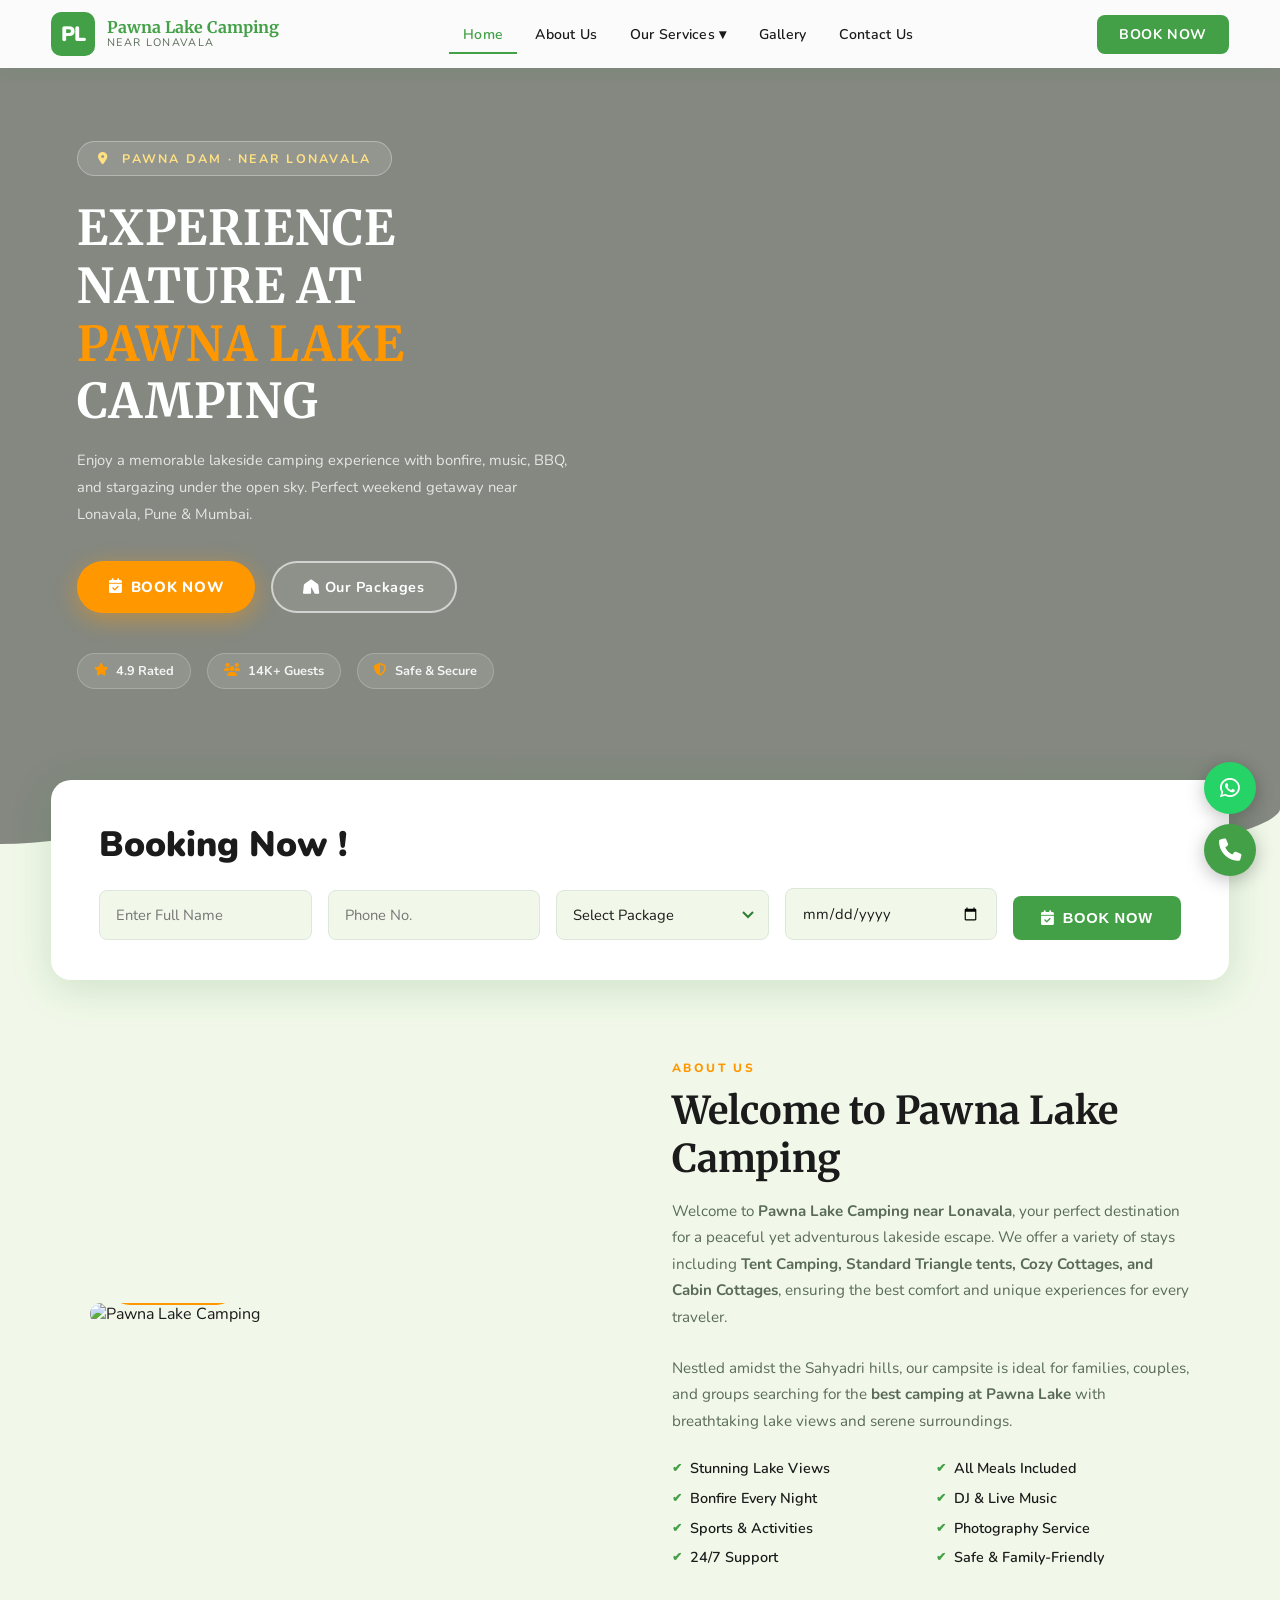
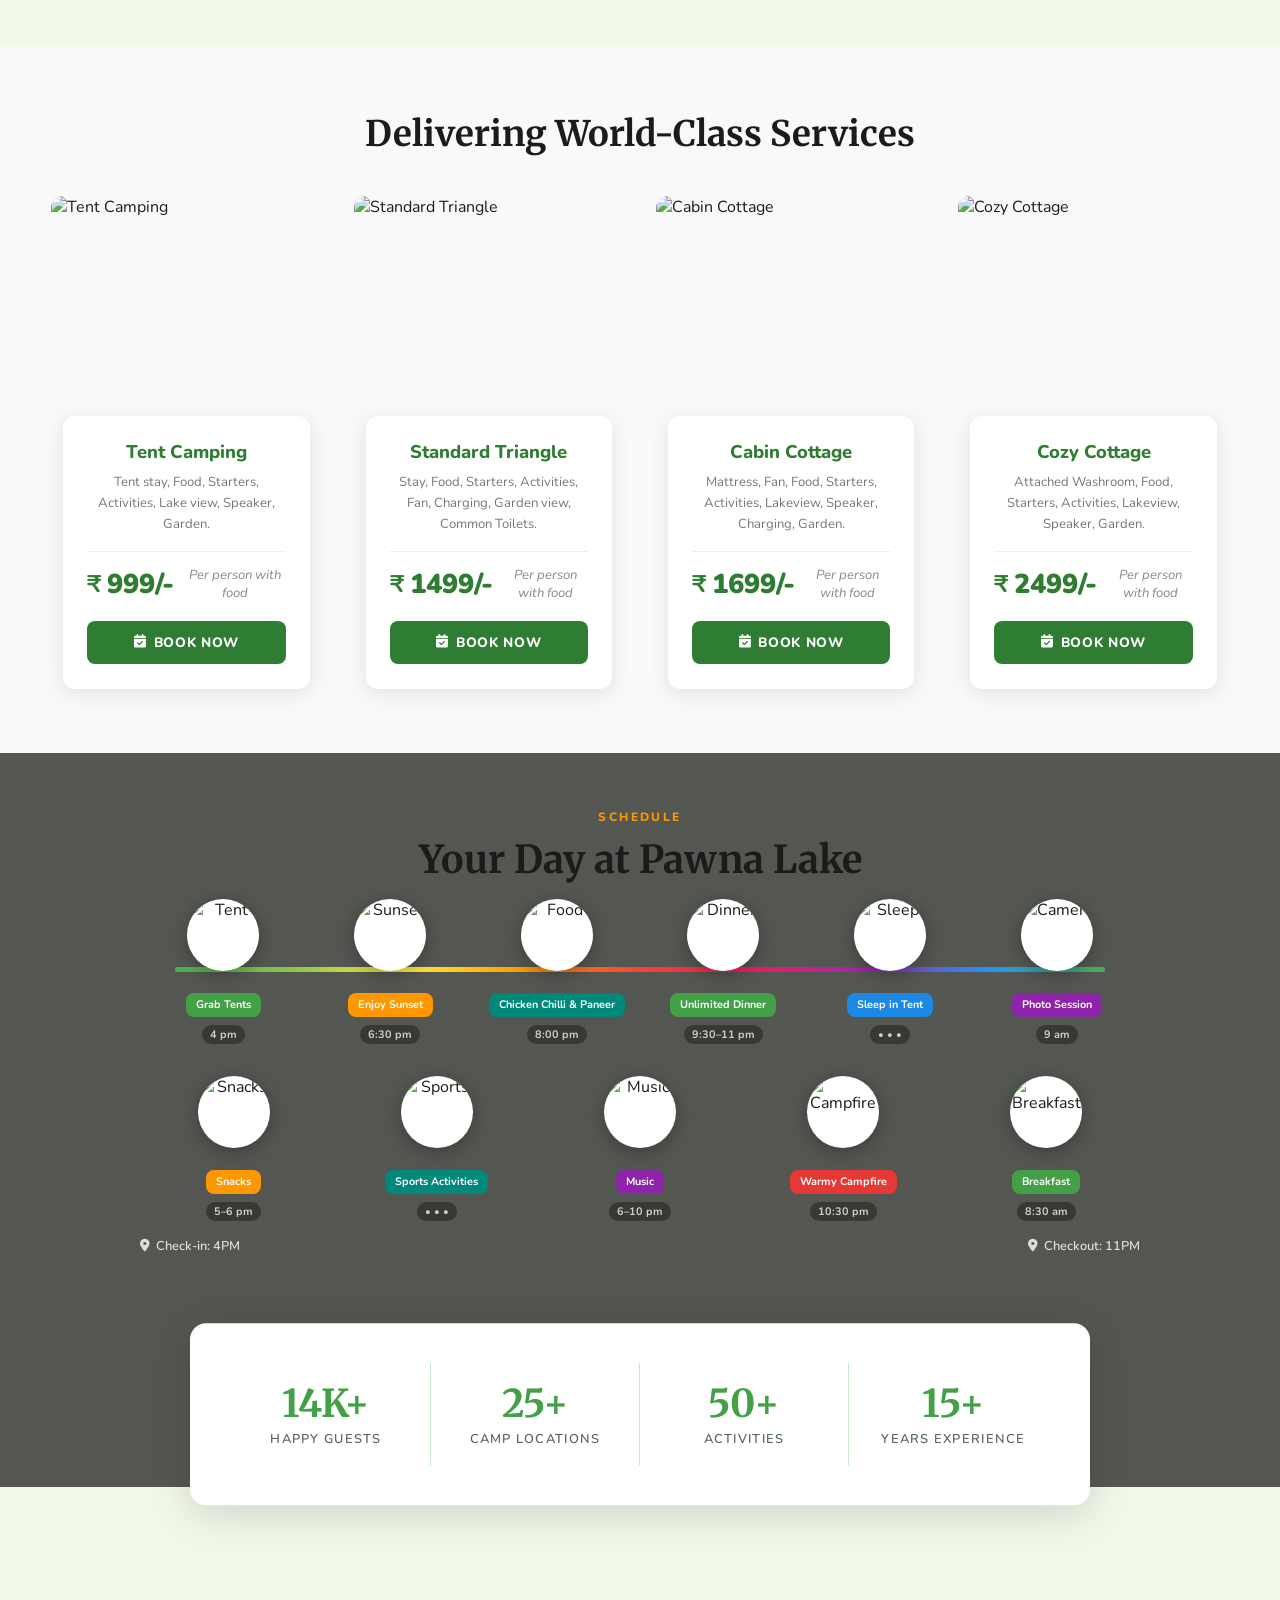
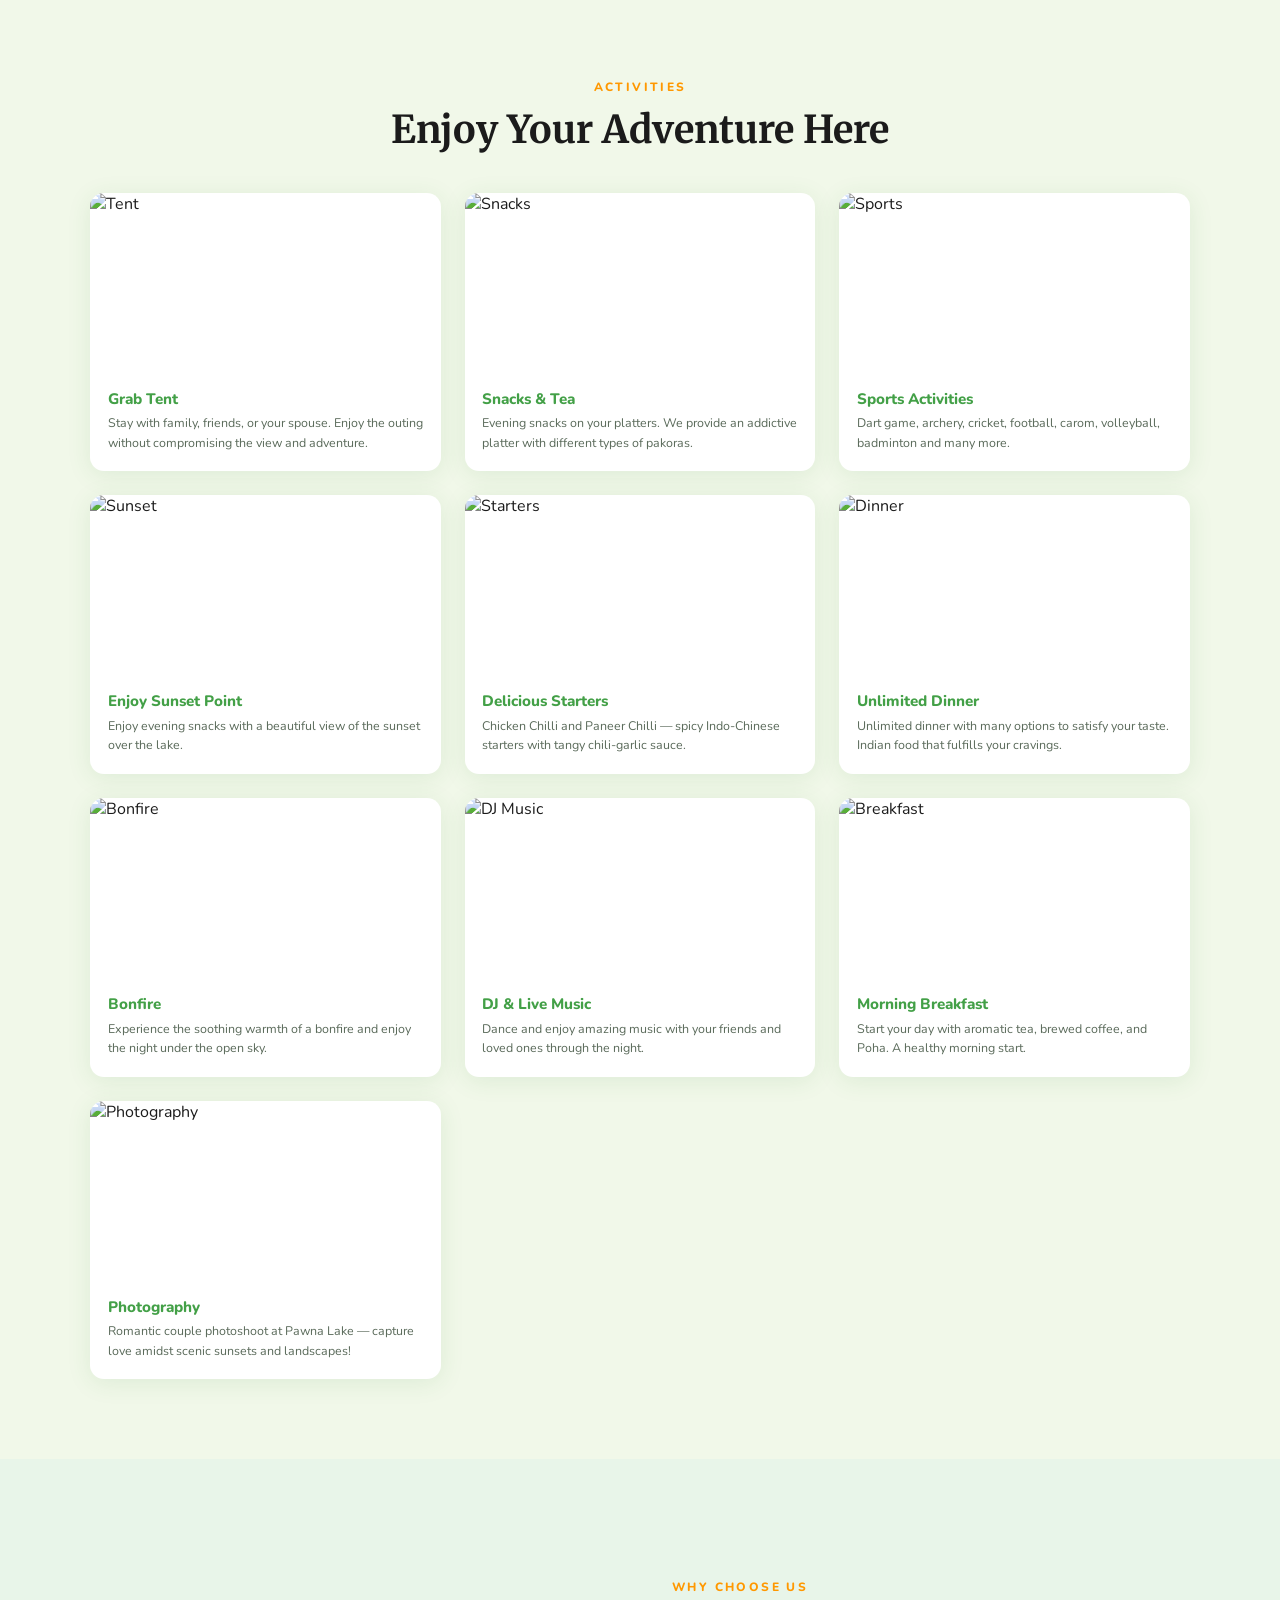
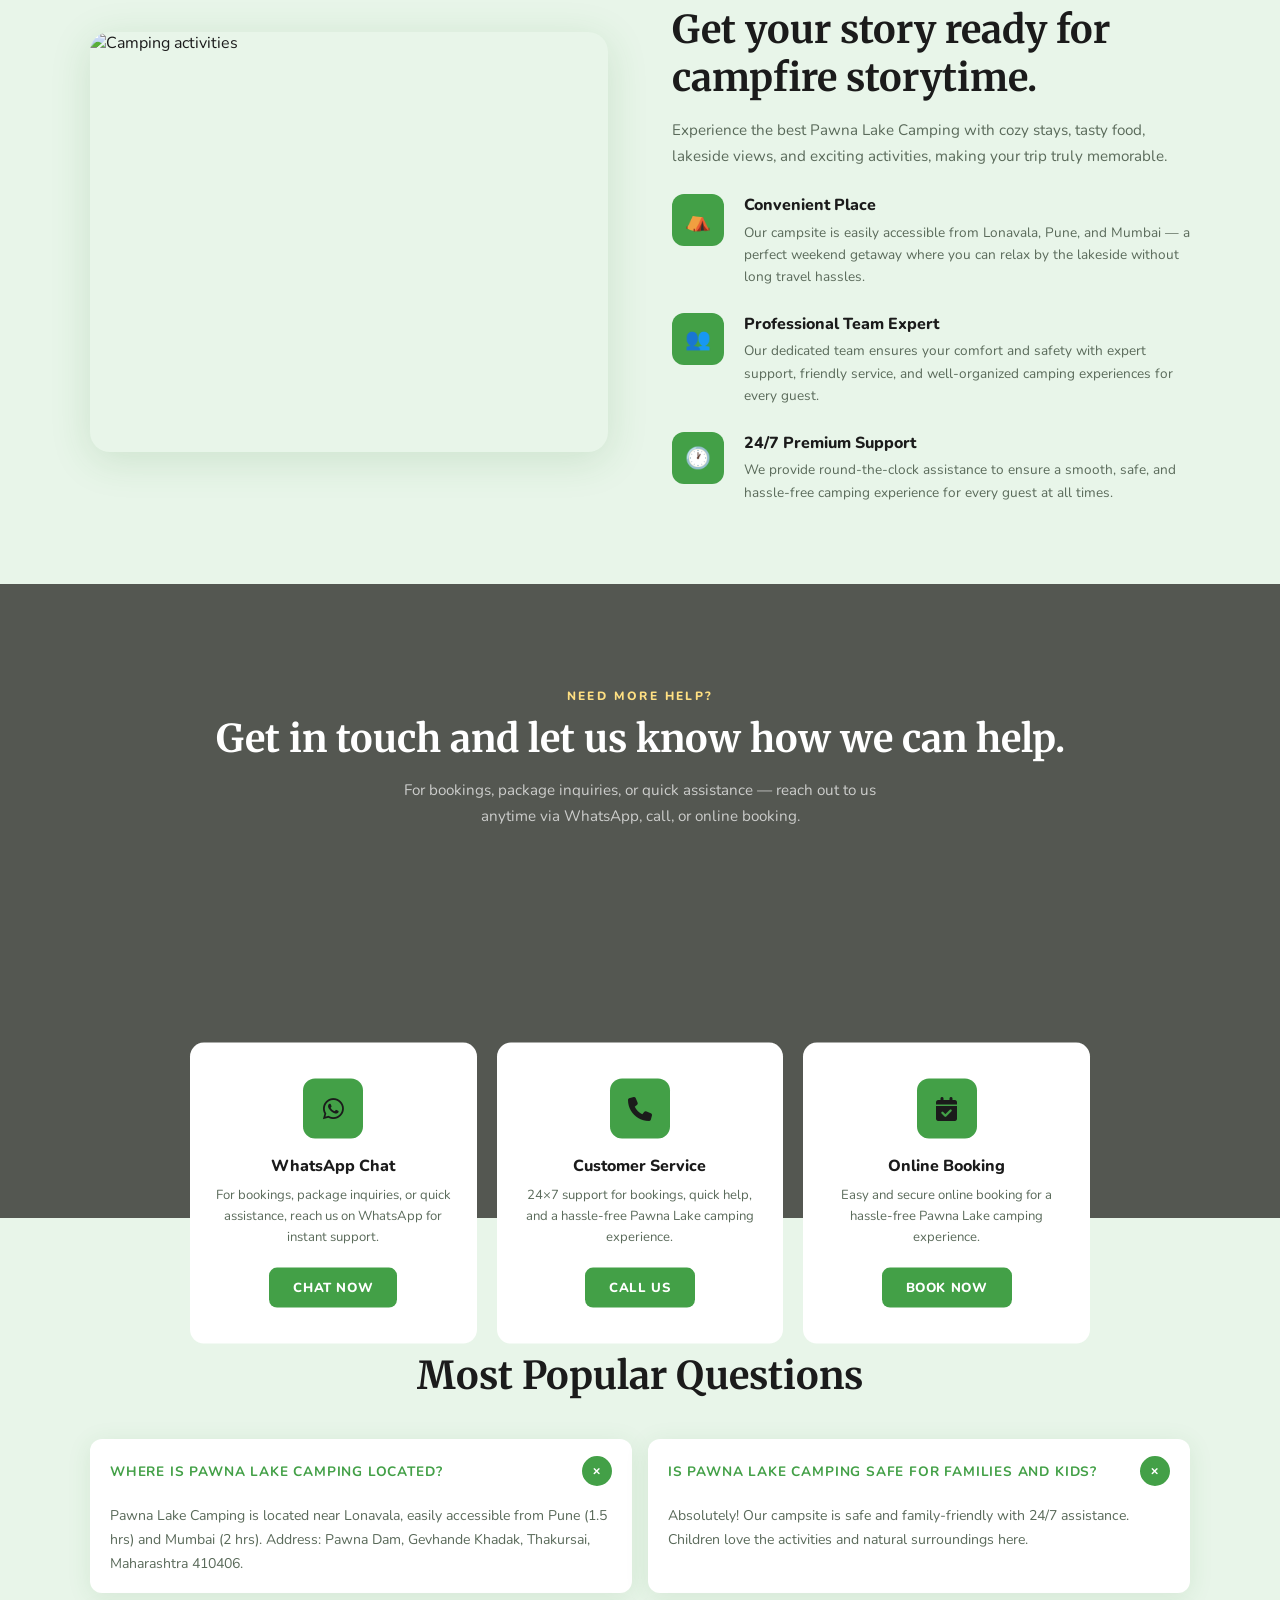
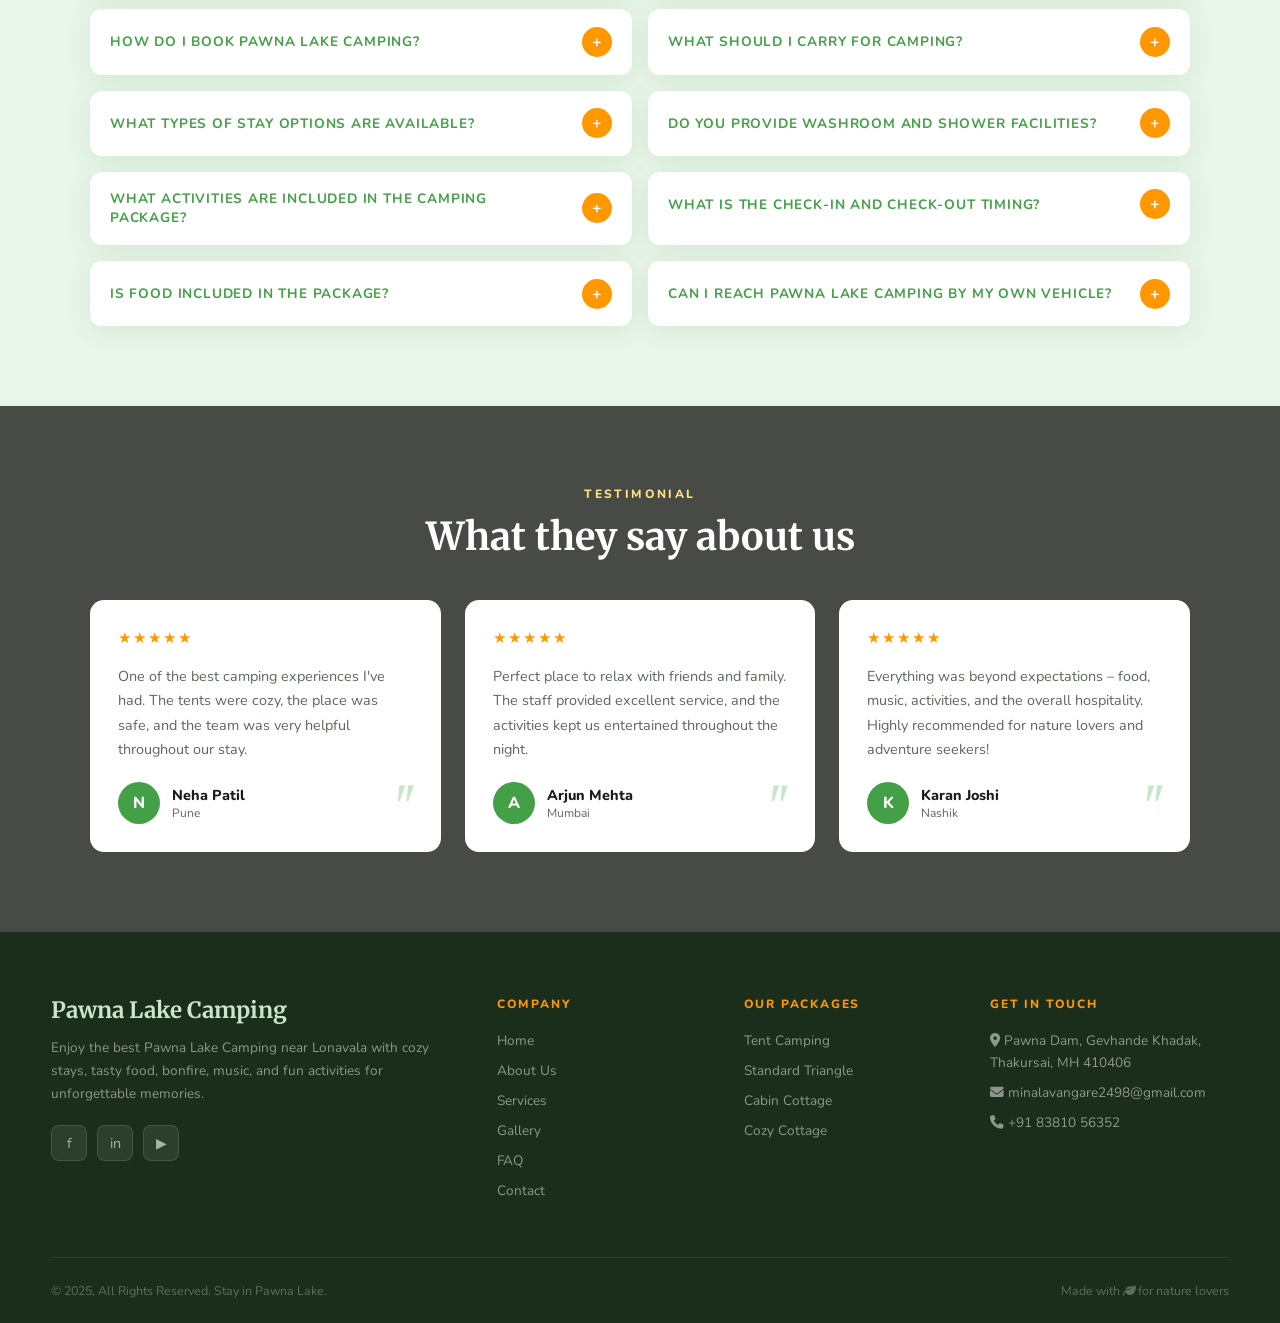
==== commit bdf0b5e4: "Revamp content and styles across multiple pages for enhanced user experience" ====
--- a/index.html
+++ b/index.html
@@ -4,13 +4,13 @@
 <meta charset="UTF-8">
 <meta name="viewport" content="width=device-width, initial-scale=1.0">
 <title>Pawna Lake Camping – Adventure & Relaxation Near Lonavala</title>
-<link href="https://fonts.googleapis.com/css2?family=Nunito:wght@300;400;600;700;800;900&family=Merriweather:ital,wght@0,700;1,400&display=swap" rel="stylesheet">
+<link href="https://fonts.googleapis.com/css2?family=Nunito:wght@300;400;600;700;800;900&family=Merriweather:ital,wght@0,700;1,400&family=Playfair+Display:ital,wght@0,700;0,900;1,700&display=swap" rel="stylesheet">
 <link rel="stylesheet" href="https://cdnjs.cloudflare.com/ajax/libs/font-awesome/6.5.0/css/all.min.css">
 <style>
 :root {
-  --green-dark: #2E7D32;
-  --green-mid: #388E3C;
-  --green-light: #4CAF50;
+  --green-dark: #43A047;
+  --green-mid: #4CAF50;
+  --green-light: #66BB6A;
   --green-pale: #C8E6C9;
   --bg: #F1F8E9;
   --bg2: #E8F5E9;
@@ -45,12 +45,13 @@
 .nav-logo-sub{font-size:0.68rem;color:var(--text-muted);letter-spacing:0.12em;text-transform:uppercase;}
 .nav-links{display:flex;align-items:center;gap:0.25rem;list-style:none;}
 .nav-links a{
-  padding:8px 14px;border-radius:8px;
+  padding:8px 14px;border-radius:0;
   color:var(--text);font-size:0.88rem;font-weight:600;text-decoration:none;
   transition:all 0.2s;letter-spacing:0.02em;
-}
-.nav-links a:hover{background:var(--bg2);color:var(--green-dark);}
-.nav-links a.active{color:var(--green-dark);}
+  border-bottom:2px solid transparent;
+}
+.nav-links a:hover{background:none;color:var(--green-dark);border-bottom:2px solid var(--green-dark);}
+.nav-links a.active{color:var(--green-dark);border-bottom:2px solid var(--green-dark);}
 .dropdown{position:relative;}
 .dropdown-menu{
   display:none;position:absolute;top:100%;left:0;
@@ -78,53 +79,68 @@
 /* ===== HERO ===== */
 .hero{
   min-height:100vh;
-  background:linear-gradient(135deg,rgba(46,125,50,0.82) 0%,rgba(27,85,27,0.65) 60%,rgba(0,0,0,0.5) 100%),
+  background:linear-gradient(rgba(0,0,0,0.45),rgba(0,0,0,0.45)),
     url('https://images.unsplash.com/photo-1504280390367-361c6d9f38f4?w=1600&q=80') center/cover no-repeat;
   display:flex;align-items:center;
-  padding:100px 4% 160px;
+  padding:110px 6% 180px;
   position:relative;
   overflow:hidden;
 }
-.hero-content{max-width:620px;}
+.hero-content{max-width:640px;position:relative;z-index:2;}
 .hero-eyebrow{
   display:inline-flex;align-items:center;gap:8px;
-  background:rgba(255,152,0,0.18);border:1px solid rgba(255,152,0,0.5);
-  color:#FFE082;padding:6px 16px;border-radius:50px;
-  font-size:0.78rem;font-weight:700;letter-spacing:0.15em;text-transform:uppercase;
-  margin-bottom:1.25rem;animation:fadeUp 0.7s ease both;
+  background:rgba(255,255,255,0.12);border:1px solid rgba(255,255,255,0.3);
+  color:#FFE082;padding:8px 20px;border-radius:50px;
+  font-size:0.78rem;font-weight:700;letter-spacing:0.18em;text-transform:uppercase;
+  margin-bottom:1.5rem;animation:fadeUp 0.7s ease both;
+  backdrop-filter:blur(10px);
 }
 .hero h1{
   font-family:'Merriweather',serif;
-  font-size:clamp(2.2rem,5vw,3.8rem);
+  font-size:clamp(1.8rem,4vw,3rem);
   color:white;line-height:1.2;font-weight:700;
-  margin-bottom:1.25rem;
+  margin-bottom:1rem;
   animation:fadeUp 0.7s 0.1s ease both;
-  text-transform:uppercase;
-  letter-spacing:0.02em;
+  text-transform:uppercase;letter-spacing:0.02em;
 }
 .hero h1 span{color:var(--orange);}
 .hero p{
-  color:rgba(255,255,255,0.85);font-size:1.05rem;
-  line-height:1.75;font-weight:400;margin-bottom:2rem;
+  color:rgba(255,255,255,0.80);font-size:0.92rem;
+  line-height:1.85;font-weight:400;margin-bottom:2rem;
   animation:fadeUp 0.7s 0.2s ease both;
-}
-.hero-btns{display:flex;gap:1rem;flex-wrap:wrap;animation:fadeUp 0.7s 0.3s ease both;}
+  max-width:500px;
+}
+.hero-btns{display:flex;gap:1rem;flex-wrap:wrap;animation:fadeUp 0.7s 0.3s ease both;margin-bottom:2.5rem;}
 .btn-orange{
   background:var(--orange);color:white;
-  padding:14px 30px;border-radius:8px;
+  padding:15px 32px;border-radius:50px;
   font-weight:800;font-size:0.92rem;text-decoration:none;
   letter-spacing:0.05em;text-transform:uppercase;
   transition:all 0.25s;display:inline-flex;align-items:center;gap:8px;
-  box-shadow:0 4px 18px rgba(255,152,0,0.4);
-}
-.btn-orange:hover{background:var(--orange-dark);transform:translateY(-2px);box-shadow:0 8px 28px rgba(255,152,0,0.5);}
+  box-shadow:0 6px 24px rgba(255,152,0,0.45);
+}
+.btn-orange:hover{background:var(--orange-dark);transform:translateY(-3px);}
 .btn-outline-white{
-  border:2px solid rgba(255,255,255,0.7);color:white;
-  padding:13px 28px;border-radius:8px;
+  border:2px solid rgba(255,255,255,0.6);color:white;
+  padding:14px 30px;border-radius:50px;
   font-weight:700;font-size:0.9rem;text-decoration:none;
   transition:all 0.25s;letter-spacing:0.04em;
+  backdrop-filter:blur(6px);
+  background:rgba(255,255,255,0.08);
 }
 .btn-outline-white:hover{border-color:var(--orange);color:var(--orange);}
+.hero-badges{display:flex;gap:1rem;flex-wrap:wrap;animation:fadeUp 0.7s 0.4s ease both;}
+.hero-badge-item{
+  display:flex;align-items:center;gap:8px;
+  background:rgba(255,255,255,0.10);
+  border:1px solid rgba(255,255,255,0.2);
+  backdrop-filter:blur(8px);
+  padding:8px 16px;border-radius:50px;
+  color:rgba(255,255,255,0.9);font-size:0.8rem;font-weight:700;
+}
+.hero-badge-item i{color:var(--orange);}
+.hero-float{display:none;}
+@media(max-width:900px){.hero{padding:110px 5% 180px;}}
 
 /* ===== BOOKING STRIP ===== */
 .booking-strip{
@@ -133,7 +149,7 @@
   box-shadow:0 8px 40px rgba(46,125,50,0.18);
   position:relative;
   z-index:20;
-  margin-top:-70px;
+  margin-top:-80px;
   border-radius:20px;
   max-width:1300px;
   margin-left:auto;
@@ -194,57 +210,90 @@
 
 /* ===== SCHEDULE ===== */
 .schedule-bg{
-  background:linear-gradient(rgba(0,0,0,0.72),rgba(0,0,0,0.72)),
+  background:linear-gradient(rgba(0,0,0,0.65),rgba(0,0,0,0.65)),
     url('https://images.unsplash.com/photo-1533240332313-0db49b459ad6?w=1400&q=80') center/cover no-repeat;
-  padding:4rem 4% 80px;
+  padding:3.5rem 4% 100px;
   position:relative;
-}
-.schedule-bg .section-tag{color:#FFE082;}
-.schedule-bg .section-title{color:white;text-align:center;}
+  text-align:center;
+}
+.schedule-title-main{
+  font-family:'Merriweather',serif;
+  font-size:clamp(1.6rem,3vw,2.4rem);
+  color:#fff;font-weight:700;
+  text-transform:uppercase;letter-spacing:0.08em;
+  margin-bottom:0.2rem;
+}
+.schedule-title-sub{
+  font-size:0.78rem;font-weight:700;
+  color:rgba(255,255,255,0.55);
+  letter-spacing:0.35em;text-transform:uppercase;
+  margin-bottom:2.5rem;display:block;
+}
 .schedule-timeline{
   max-width:1000px;
-  margin:2rem auto 0;
+  margin:0 auto;
   position:relative;
 }
 .sched-track{
-  display:flex;align-items:flex-start;justify-content:space-between;
+  display:flex;align-items:flex-end;justify-content:space-between;
   position:relative;gap:0;
-}
+  padding-bottom:0;
+}
+/* timeline line sits between icon bottom and label top */
 .sched-track::before{
-  content:'';position:absolute;top:72px;left:60px;right:60px;height:4px;
-  background:linear-gradient(to right,#4CAF50,#FF9800,#4CAF50,#FF5722,#4CAF50,#2196F3);
-  border-radius:2px;z-index:0;
-}
-.sched-item{display:flex;flex-direction:column;align-items:center;gap:10px;flex:1;position:relative;z-index:1;}
+  content:'';position:absolute;
+  top:68px;left:35px;right:35px;height:5px;
+  background:linear-gradient(to right,#4CAF50,#8BC34A,#FFEB3B,#FF9800,#F44336,#E91E63,#9C27B0,#2196F3,#4CAF50);
+  border-radius:3px;z-index:0;
+}
+.sched-item{
+  display:flex;flex-direction:column;align-items:center;
+  gap:8px;flex:1;position:relative;z-index:1;
+}
+/* icon ABOVE the line */
 .sched-icon{
-  width:64px;height:64px;border-radius:50%;
+  width:72px;height:72px;border-radius:50%;
   display:flex;align-items:center;justify-content:center;
   background:white;
-  box-shadow:0 4px 16px rgba(0,0,0,0.2);
+  box-shadow:0 4px 18px rgba(0,0,0,0.3);
   transition:transform 0.3s;cursor:default;
-  overflow:hidden;
-  padding:10px;
-}
-.sched-icon img{width:100%;height:100%;object-fit:contain;}
-.sched-icon:hover{transform:scale(1.15);}
+  overflow:hidden;padding:0;
+  position:relative;z-index:2;
+}
+.sched-icon img{width:100%;height:100%;object-fit:cover;}
+.sched-icon:hover{transform:scale(1.12);}
+/* label chip BELOW the line */
 .sched-label{
   background:var(--green-dark);color:white;
-  padding:6px 12px;border-radius:8px;
-  font-size:0.72rem;font-weight:700;text-align:center;
-  line-height:1.3;white-space:nowrap;
+  padding:5px 10px;border-radius:8px;
+  font-size:0.68rem;font-weight:700;text-align:center;
+  line-height:1.3;
+  margin-top:14px;
 }
 .sched-label.orange{background:var(--orange);}
 .sched-label.teal{background:#00897B;}
 .sched-label.red{background:#E53935;}
 .sched-label.blue{background:#1E88E5;}
 .sched-label.purple{background:#8E24AA;}
-.sched-time{color:rgba(255,255,255,0.65);font-size:0.72rem;font-weight:600;}
+.sched-time{
+  color:rgba(255,255,255,0.75);
+  font-size:0.68rem;font-weight:700;
+  background:rgba(0,0,0,0.35);
+  padding:2px 8px;border-radius:20px;
+}
+/* check-in / checkout pins */
 .sched-ends{
   display:flex;justify-content:space-between;
-  max-width:1000px;margin:1.5rem auto 0;
-  color:rgba(255,255,255,0.7);font-size:0.82rem;font-weight:600;
+  max-width:1000px;margin:1rem auto 0;
+  color:rgba(255,255,255,0.8);font-size:0.8rem;font-weight:600;
 }
 .sched-ends span{display:flex;align-items:center;gap:6px;}
+.sched-ends .pin{
+  width:28px;height:28px;background:#E53935;border-radius:50% 50% 50% 0;
+  transform:rotate(-45deg);display:inline-flex;align-items:center;
+  justify-content:center;box-shadow:0 2px 8px rgba(0,0,0,0.3);
+}
+.sched-ends .pin i{transform:rotate(45deg);color:#fff;font-size:0.7rem;}
 
 /* ===== STATS ===== */
 .stats-bar{
@@ -568,10 +617,10 @@
 }
 .services-grid{
   display:grid;
-  grid-template-columns:repeat(2,1fr);
+  grid-template-columns:repeat(4,1fr);
   gap:2rem;
-  max-width:1000px;
-  margin:0 auto;
+  max-width:1200px;
+  margin:2.5rem auto 0;
 }
 .svc-card2{
   border-radius:12px;
@@ -699,12 +748,17 @@
 <!-- HERO -->
 <section id="hero" class="hero">
   <div class="hero-content">
-    <div class="hero-eyebrow"><i class="fa-solid fa-location-dot"></i> Pawna Dam · Near Lonavala</div>
-    <h1>Adventure &<br><span>Relaxation</span> at<br>Pawna Lake<br>Camping</h1>
-    <p>Enjoy a memorable lakeside camping experience at Pawna Lake with bonfire, music, BBQ, and stargazing under the open sky. Perfect weekend getaway near Lonavala, Pune, and Mumbai.</p>
+    <div class="hero-eyebrow"><i class="fa-solid fa-location-dot"></i> &nbsp;Pawna Dam · Near Lonavala</div>
+    <h1>Experience<br>Nature at<br><span>Pawna Lake</span><br>Camping</h1>
+    <p>Enjoy a memorable lakeside camping experience with bonfire, music, BBQ, and stargazing under the open sky. Perfect weekend getaway near Lonavala, Pune & Mumbai.</p>
     <div class="hero-btns">
-      <a href="#booking" class="btn-orange"><i class="fa-solid fa-calendar-check"></i> Discover More</a>
-      <a href="#services" class="btn-outline-white">Our Packages</a>
+      <a href="#booking" class="btn-orange"><i class="fa-solid fa-calendar-check"></i> Book Now</a>
+      <a href="#services" class="btn-outline-white"><i class="fa-solid fa-tent"></i> Our Packages</a>
+    </div>
+    <div class="hero-badges">
+      <div class="hero-badge-item"><i class="fa-solid fa-star"></i> 4.9 Rated</div>
+      <div class="hero-badge-item"><i class="fa-solid fa-users"></i> 14K+ Guests</div>
+      <div class="hero-badge-item"><i class="fa-solid fa-shield-halved"></i> Safe & Secure</div>
     </div>
   </div>
 
@@ -715,7 +769,7 @@
     </svg>
   </div>
 </section>
-<div style="padding:0 4%;">
+<div style="padding:0 4%;margin-top:-120px;position:relative;z-index:10;">
 <div id="booking" class="booking-strip">
   <h2>Booking Now !</h2>
   <div class="booking-form">
@@ -833,32 +887,32 @@
   <div class="schedule-timeline">
     <div class="sched-track">
       <div class="sched-item">
-        <div class="sched-icon"><img src="https://img.icons8.com/color/96/camping-tent.png" alt="Tent"></div>
+        <div class="sched-icon"><img src="https://images.unsplash.com/photo-1504280390367-361c6d9f38f4?w=150&q=80" alt="Tent"></div>
         <div class="sched-label">Grab Tents</div>
         <div class="sched-time">4 pm</div>
       </div>
       <div class="sched-item">
-        <div class="sched-icon"><img src="https://img.icons8.com/color/96/sunset.png" alt="Sunset"></div>
+        <div class="sched-icon"><img src="https://images.unsplash.com/photo-1500534314209-a25ddb2bd429?w=150&q=80" alt="Sunset"></div>
         <div class="sched-label orange">Enjoy Sunset</div>
         <div class="sched-time">6:30 pm</div>
       </div>
       <div class="sched-item">
-        <div class="sched-icon"><img src="https://img.icons8.com/color/96/chicken.png" alt="Food"></div>
+        <div class="sched-icon"><img src="https://images.unsplash.com/photo-1555939594-58d7cb561ad1?w=150&q=80" alt="Food"></div>
         <div class="sched-label teal">Chicken Chilli & Paneer</div>
         <div class="sched-time">8:00 pm</div>
       </div>
       <div class="sched-item">
-        <div class="sched-icon"><img src="https://img.icons8.com/color/96/dining-room.png" alt="Dinner"></div>
+        <div class="sched-icon"><img src="https://images.unsplash.com/photo-1414235077428-338989a2e8c0?w=150&q=80" alt="Dinner"></div>
         <div class="sched-label">Unlimited Dinner</div>
         <div class="sched-time">9:30–11 pm</div>
       </div>
       <div class="sched-item">
-        <div class="sched-icon"><img src="https://img.icons8.com/color/96/sleeping-in-bed.png" alt="Sleep"></div>
+        <div class="sched-icon"><img src="https://images.unsplash.com/photo-1478827387698-1527781a4887?w=150&q=80" alt="Sleep"></div>
         <div class="sched-label blue">Sleep in Tent</div>
         <div class="sched-time">• • •</div>
       </div>
       <div class="sched-item">
-        <div class="sched-icon"><img src="https://img.icons8.com/color/96/camera.png" alt="Camera"></div>
+        <div class="sched-icon"><img src="https://images.unsplash.com/photo-1467173572719-f14b9fb86e5f?w=150&q=80" alt="Camera"></div>
         <div class="sched-label purple">Photo Session</div>
         <div class="sched-time">9 am</div>
       </div>
@@ -867,27 +921,27 @@
     <!-- Bottom row -->
     <div style="display:flex;justify-content:space-between;flex-wrap:wrap;gap:1rem;margin-top:2rem;">
       <div class="sched-item" style="flex:1;min-width:120px;">
-        <div class="sched-icon"><img src="https://img.icons8.com/color/96/tea.png" alt="Snacks"></div>
+        <div class="sched-icon"><img src="https://images.unsplash.com/photo-1567620905732-2d1ec7ab7445?w=150&q=80" alt="Snacks"></div>
         <div class="sched-label orange">Snacks</div>
         <div class="sched-time">5–6 pm</div>
       </div>
       <div class="sched-item" style="flex:1;min-width:120px;">
-        <div class="sched-icon"><img src="https://img.icons8.com/color/96/sports.png" alt="Sports"></div>
+        <div class="sched-icon"><img src="https://images.unsplash.com/photo-1526232761682-d26e03ac148e?w=150&q=80" alt="Sports"></div>
         <div class="sched-label teal">Sports Activities</div>
         <div class="sched-time">• • •</div>
       </div>
       <div class="sched-item" style="flex:1;min-width:120px;">
-        <div class="sched-icon"><img src="https://img.icons8.com/color/96/dj.png" alt="Music"></div>
+        <div class="sched-icon"><img src="https://images.unsplash.com/photo-1470225620780-dba8ba36b745?w=150&q=80" alt="Music"></div>
         <div class="sched-label purple">Music</div>
         <div class="sched-time">6–10 pm</div>
       </div>
       <div class="sched-item" style="flex:1;min-width:120px;">
-        <div class="sched-icon"><img src="https://img.icons8.com/color/96/bonfire.png" alt="Campfire"></div>
+        <div class="sched-icon"><img src="https://images.unsplash.com/photo-1533240332313-0db49b459ad6?w=150&q=80" alt="Campfire"></div>
         <div class="sched-label red">Warmy Campfire</div>
         <div class="sched-time">10:30 pm</div>
       </div>
       <div class="sched-item" style="flex:1;min-width:120px;">
-        <div class="sched-icon"><img src="https://img.icons8.com/color/96/breakfast.png" alt="Breakfast"></div>
+        <div class="sched-icon"><img src="https://images.unsplash.com/photo-1484723091739-30a097e8f929?w=150&q=80" alt="Breakfast"></div>
         <div class="sched-label">Breakfast</div>
         <div class="sched-time">8:30 am</div>
       </div>
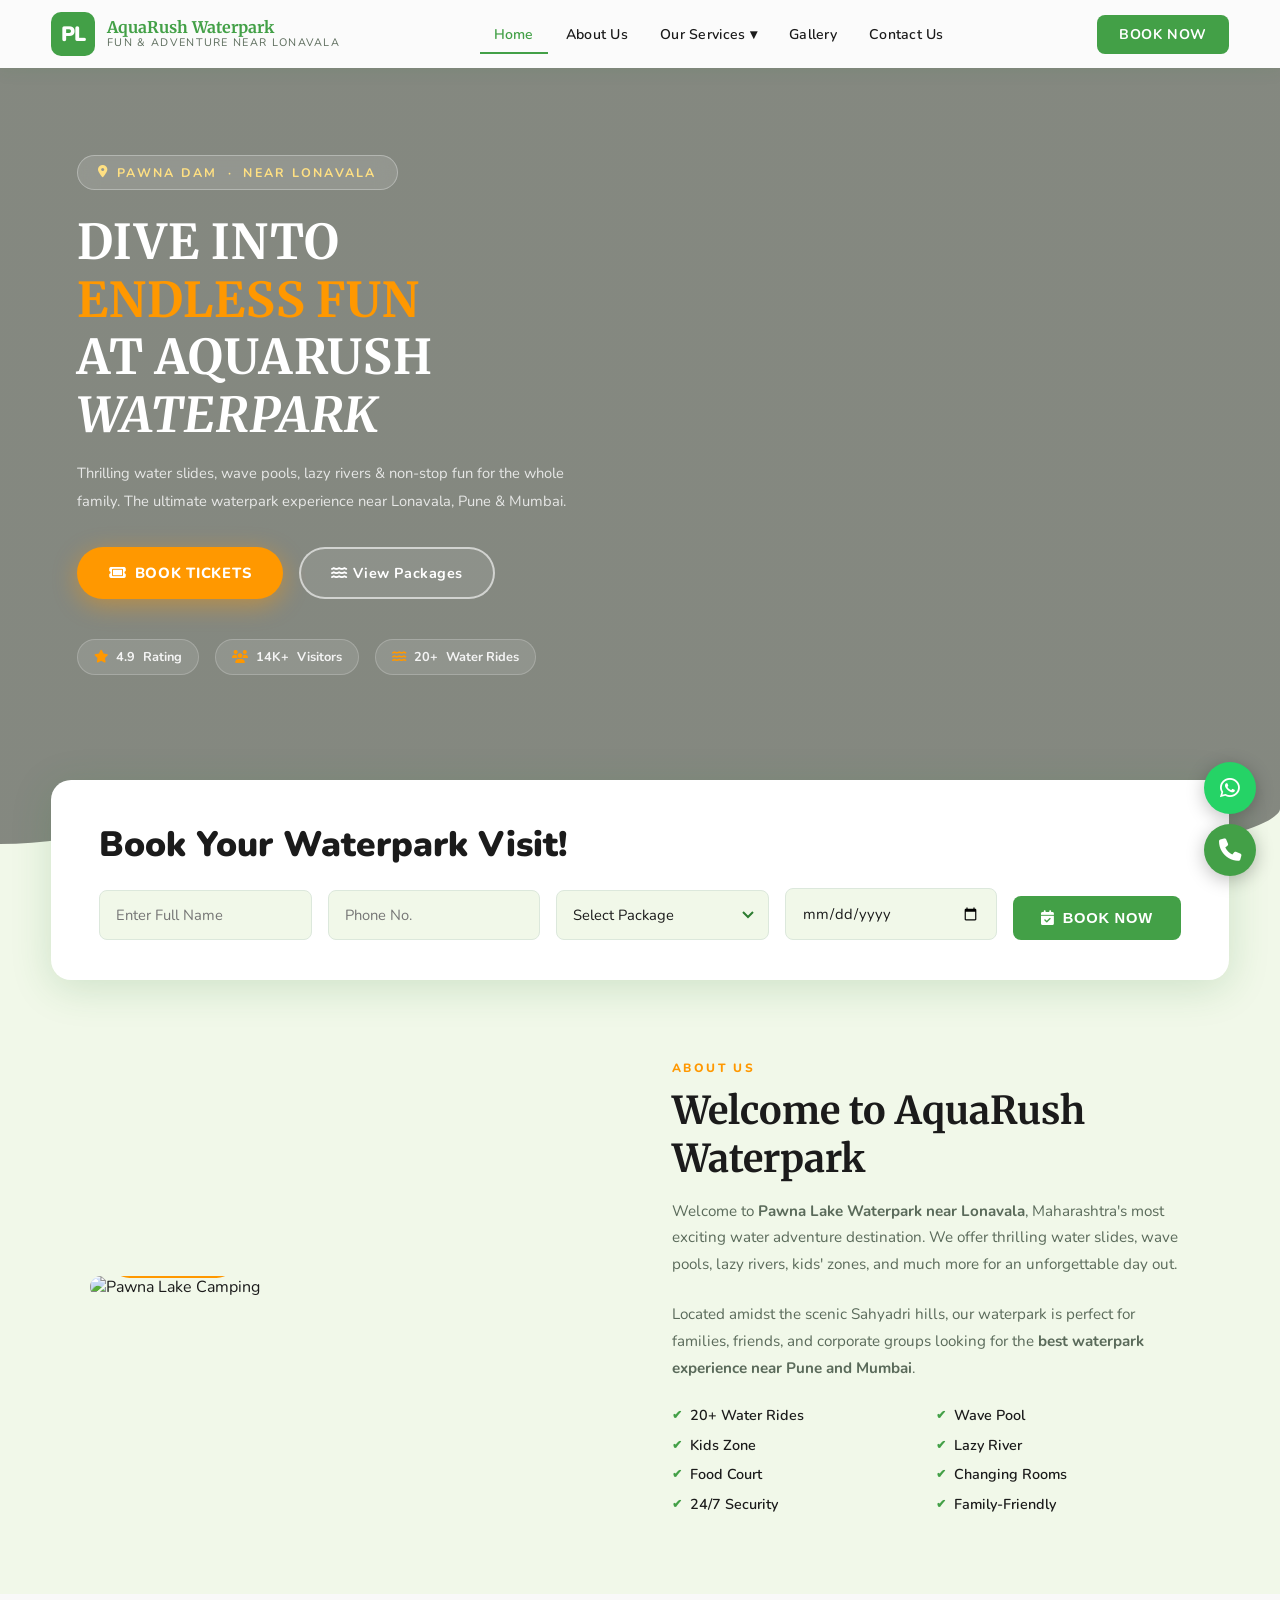
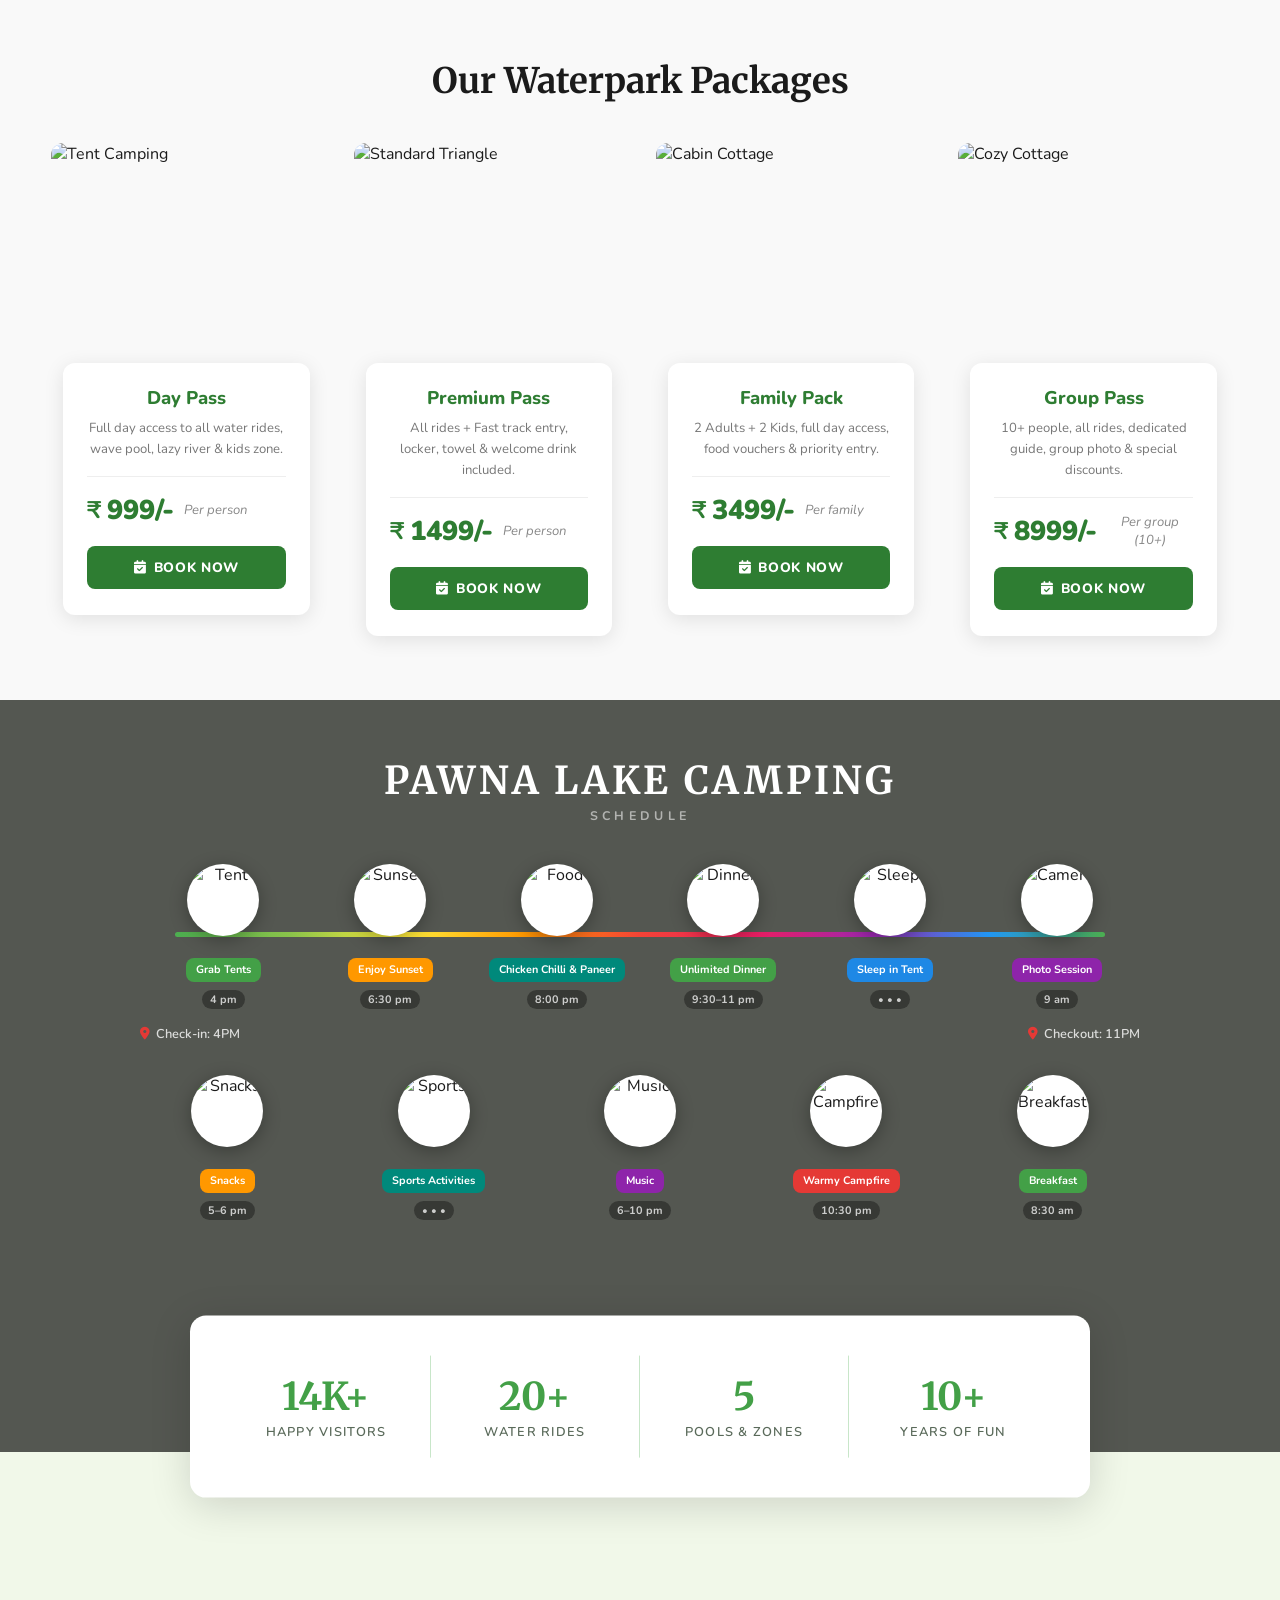
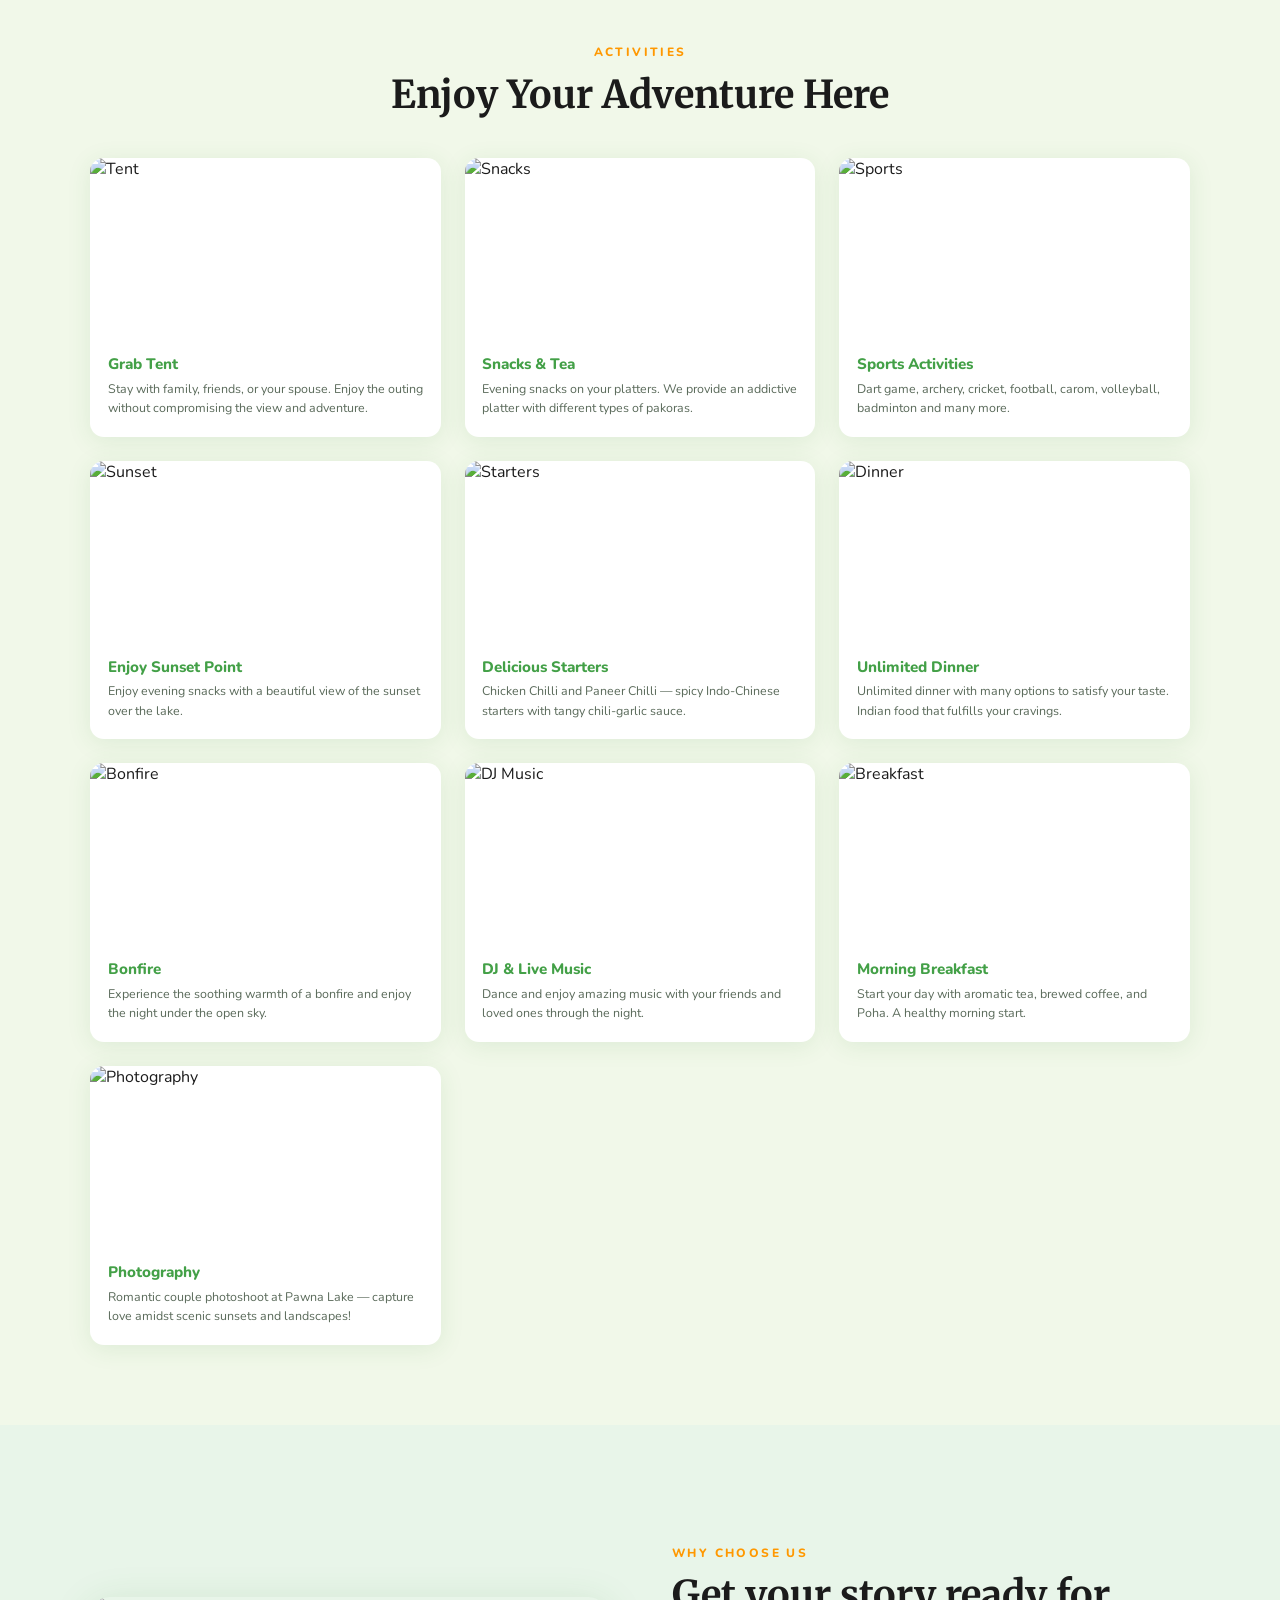
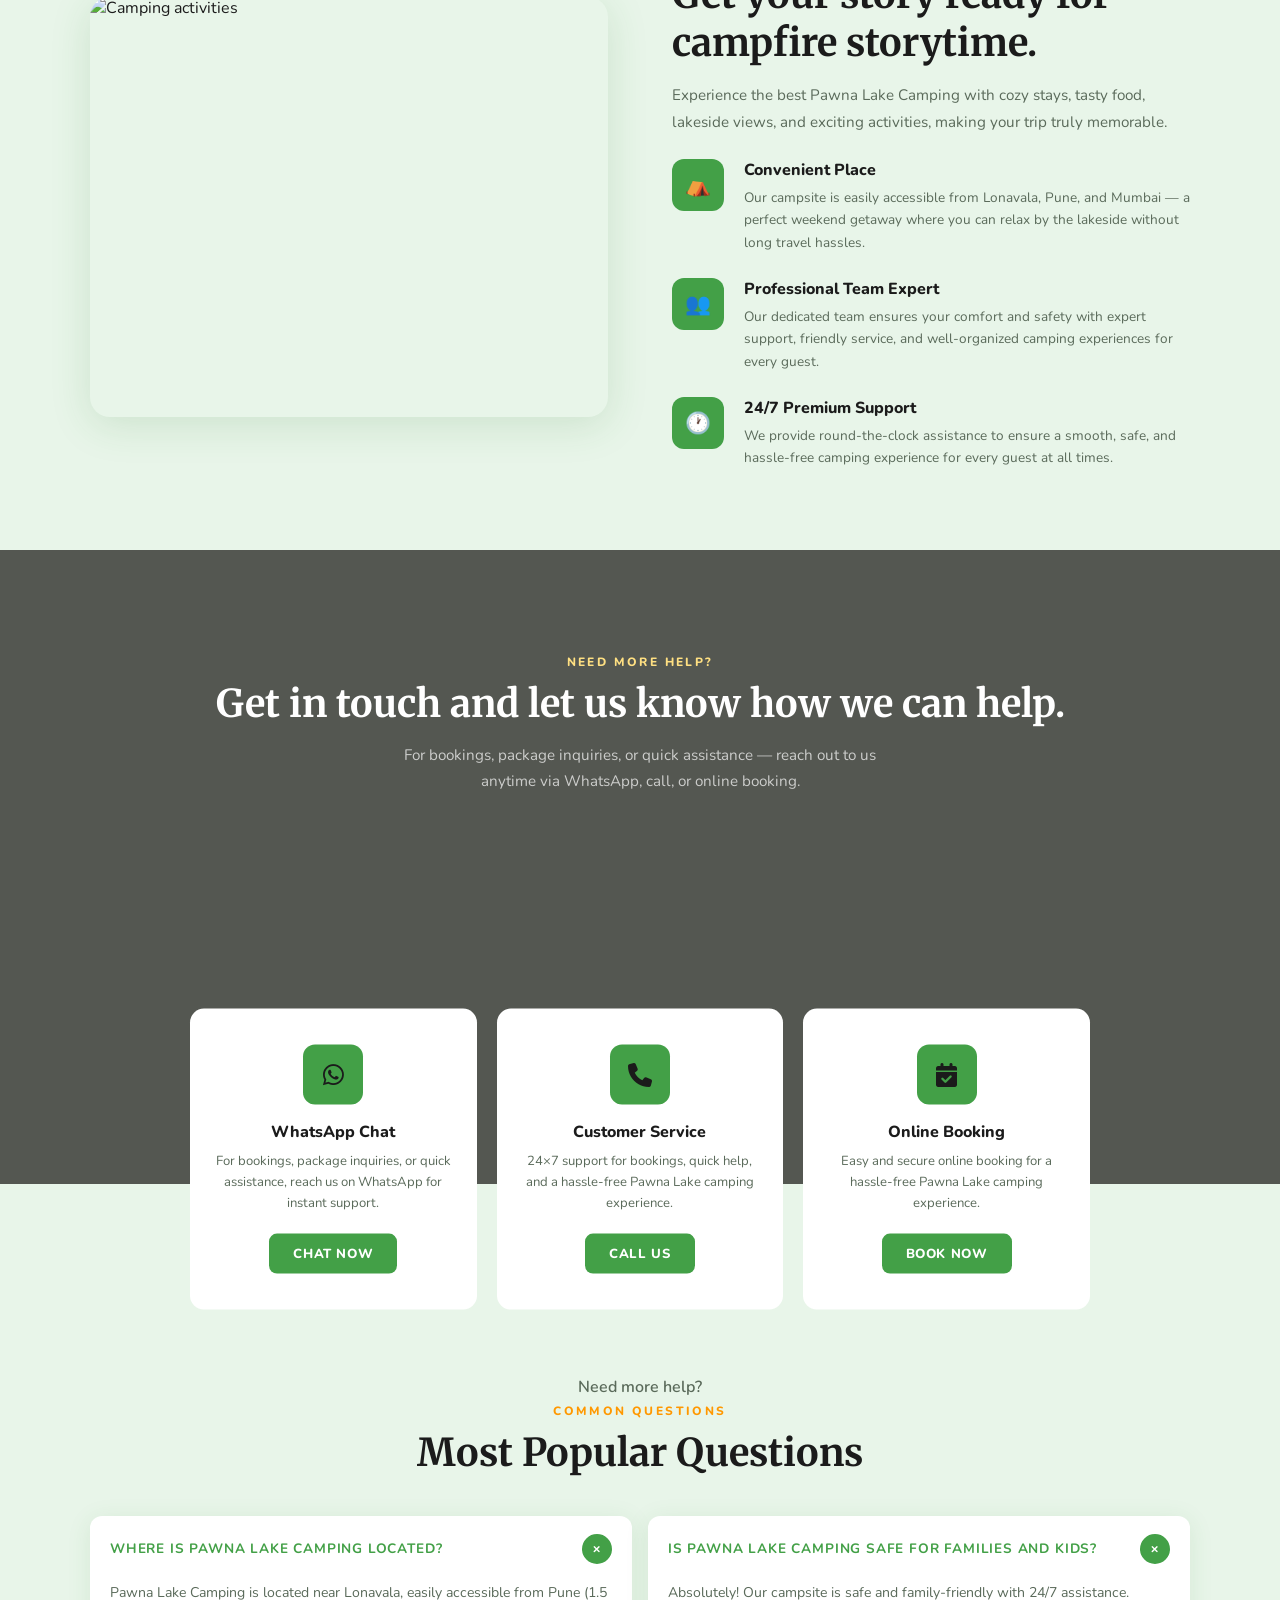
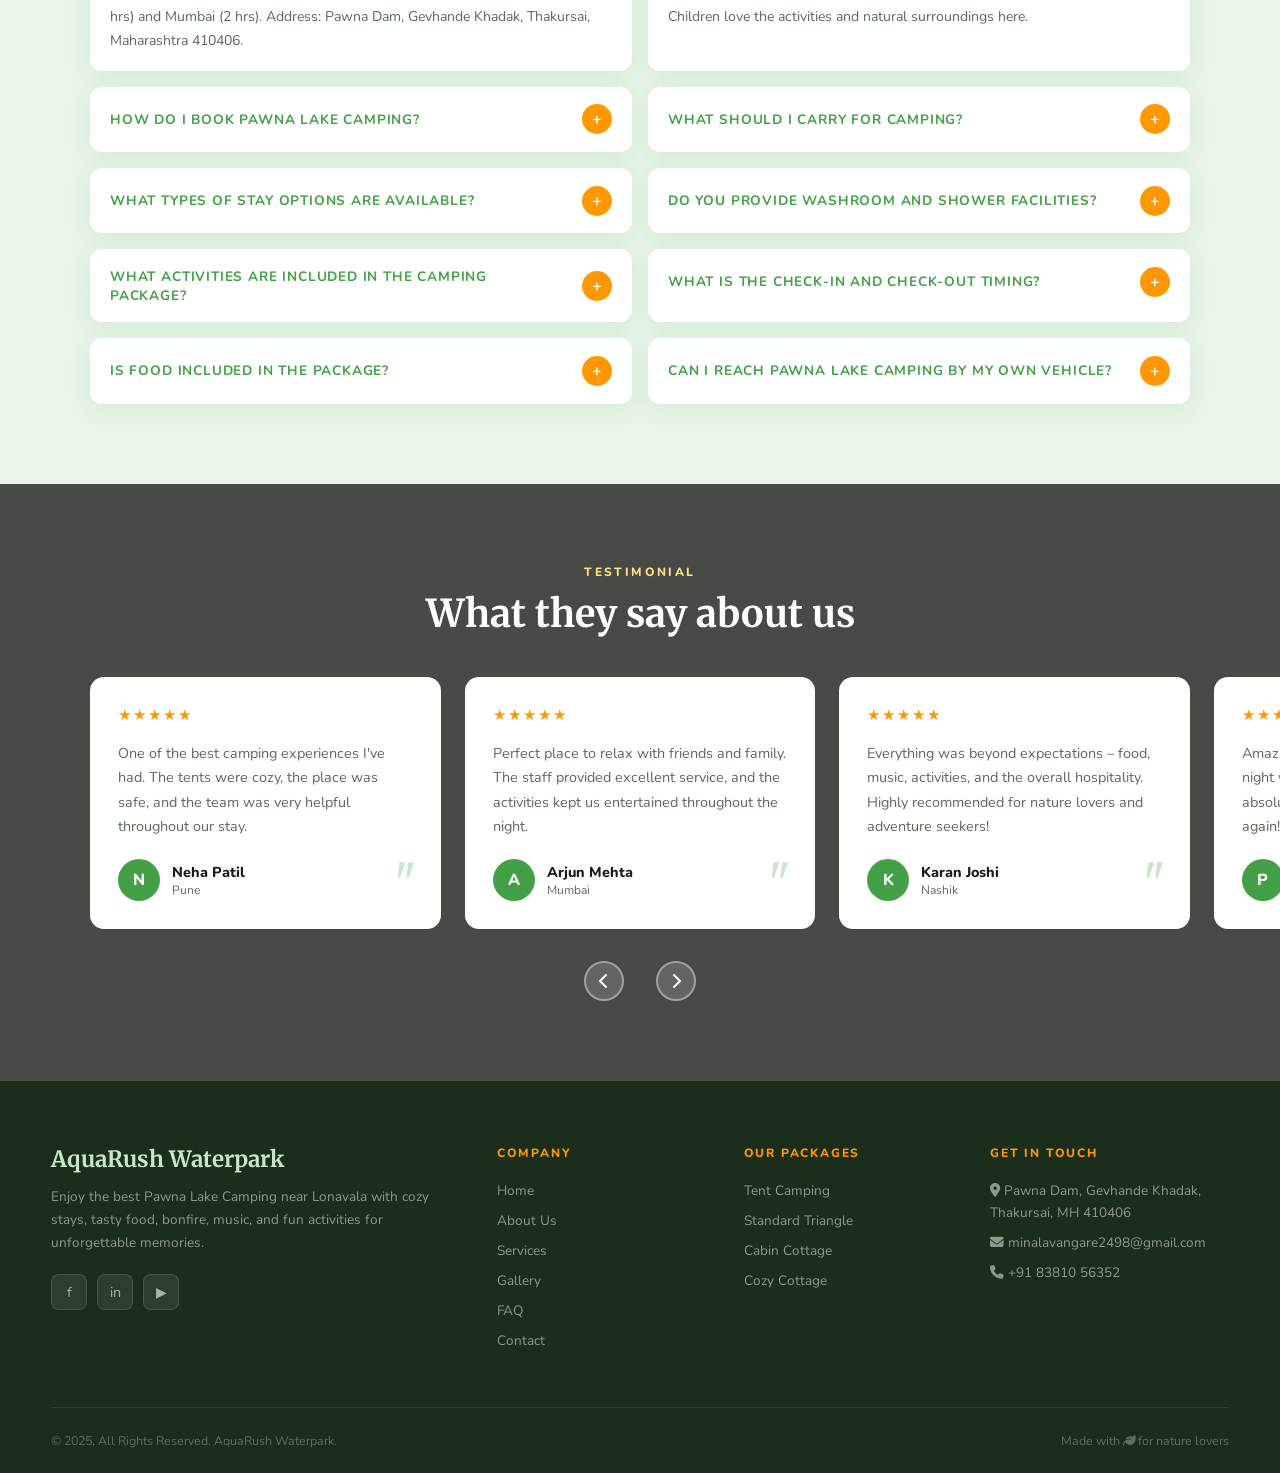
==== commit 50892441: "Update index.html to reflect AquaRush Waterpark branding and enhance content for improved user engag" ====
--- a/index.html
+++ b/index.html
@@ -3,8 +3,8 @@
 <head>
 <meta charset="UTF-8">
 <meta name="viewport" content="width=device-width, initial-scale=1.0">
-<title>Pawna Lake Camping – Adventure & Relaxation Near Lonavala</title>
-<link href="https://fonts.googleapis.com/css2?family=Nunito:wght@300;400;600;700;800;900&family=Merriweather:ital,wght@0,700;1,400&family=Playfair+Display:ital,wght@0,700;0,900;1,700&display=swap" rel="stylesheet">
+<title>AquaRush Waterpark – Fun & Adventure Near Lonavala</title>
+<link href="https://fonts.googleapis.com/css2?family=Nunito:wght@300;400;600;700;800;900&family=Merriweather:ital,wght@0,700;1,400&family=Playfair+Display:ital,wght@0,700;0,900;1,700&family=Poppins:wght@300;400;600;700;800;900&display=swap" rel="stylesheet">
 <link rel="stylesheet" href="https://cdnjs.cloudflare.com/ajax/libs/font-awesome/6.5.0/css/all.min.css">
 <style>
 :root {
@@ -427,17 +427,25 @@
   background:linear-gradient(rgba(0,0,0,0.7),rgba(0,0,0,0.7)),
     url('https://images.unsplash.com/photo-1504280390367-361c6d9f38f4?w=1400&q=80') center/cover no-repeat;
   padding:5rem 4%;
+  overflow:hidden;
 }
 .testimonials-bg .section-tag{color:#FFE082;text-align:center;display:block;}
 .testimonials-bg .section-title{color:white;text-align:center;margin-bottom:0;}
-.reviews-grid{
-  display:grid;grid-template-columns:repeat(3,1fr);
-  gap:1.5rem;max-width:1100px;margin:2.5rem auto 0;
+
+/* SLIDER */
+.reviews-slider-wrap{
+  position:relative;max-width:1100px;margin:2.5rem auto 0;
+}
+.reviews-track{
+  display:flex;gap:1.5rem;
+  transition:transform 0.5s cubic-bezier(.4,0,.2,1);
+  will-change:transform;
 }
 .review-card{
   background:white;border-radius:var(--radius);
   padding:1.75rem;position:relative;
-  transition:transform 0.3s;
+  flex:0 0 calc(33.333% - 1rem);
+  min-width:0;box-sizing:border-box;
 }
 .review-card:hover{transform:translateY(-5px);}
 .stars{color:var(--orange);font-size:0.95rem;margin-bottom:1rem;letter-spacing:2px;}
@@ -456,6 +464,29 @@
 .quote-mark{
   position:absolute;right:1.5rem;bottom:1.25rem;
   font-size:3rem;color:var(--green-pale);font-family:'Merriweather',serif;line-height:1;
+}
+/* slider nav */
+.slider-nav{
+  display:flex;align-items:center;justify-content:center;
+  gap:1rem;margin-top:2rem;
+}
+.slider-btn{
+  width:40px;height:40px;border-radius:50%;
+  background:rgba(255,255,255,0.15);border:2px solid rgba(255,255,255,0.4);
+  color:#fff;font-size:1rem;cursor:pointer;
+  display:flex;align-items:center;justify-content:center;
+  transition:all 0.2s;backdrop-filter:blur(6px);
+}
+.slider-btn:hover{background:var(--orange);border-color:var(--orange);}
+.slider-dots{display:flex;gap:8px;align-items:center;}
+.slider-dot{
+  width:8px;height:8px;border-radius:50%;
+  background:rgba(255,255,255,0.35);cursor:pointer;
+  transition:all 0.3s;border:none;padding:0;
+}
+.slider-dot.active{background:#fff;width:24px;border-radius:4px;}
+@media(max-width:700px){
+  .review-card{flex:0 0 calc(100% - 0px);}
 }
 
 /* ===== FAQ ===== */
@@ -720,8 +751,8 @@
   <div class="nav-logo">
     <div class="nav-logo-icon">PL</div>
     <div class="nav-logo-text">
-      <div class="nav-logo-title">Pawna Lake Camping</div>
-      <div class="nav-logo-sub">Near Lonavala</div>
+      <div class="nav-logo-title">AquaRush Waterpark</div>
+      <div class="nav-logo-sub">Fun & Adventure Near Lonavala</div>
     </div>
   </div>
   <ul class="nav-links">
@@ -748,17 +779,17 @@
 <!-- HERO -->
 <section id="hero" class="hero">
   <div class="hero-content">
-    <div class="hero-eyebrow"><i class="fa-solid fa-location-dot"></i> &nbsp;Pawna Dam · Near Lonavala</div>
-    <h1>Experience<br>Nature at<br><span>Pawna Lake</span><br>Camping</h1>
-    <p>Enjoy a memorable lakeside camping experience with bonfire, music, BBQ, and stargazing under the open sky. Perfect weekend getaway near Lonavala, Pune & Mumbai.</p>
+    <div class="hero-eyebrow"><i class="fa-solid fa-location-dot"></i> Pawna Dam &nbsp;&middot;&nbsp; Near Lonavala</div>
+    <h1>Dive Into<br><span>Endless Fun</span><br>at AquaRush<br><em>Waterpark</em></h1>
+    <p>Thrilling water slides, wave pools, lazy rivers & non-stop fun for the whole family. The ultimate waterpark experience near Lonavala, Pune & Mumbai.</p>
     <div class="hero-btns">
-      <a href="#booking" class="btn-orange"><i class="fa-solid fa-calendar-check"></i> Book Now</a>
-      <a href="#services" class="btn-outline-white"><i class="fa-solid fa-tent"></i> Our Packages</a>
+      <a href="#booking" class="btn-orange"><i class="fa-solid fa-ticket"></i> Book Tickets</a>
+      <a href="#services" class="btn-outline-white"><i class="fa-solid fa-water"></i> View Packages</a>
     </div>
     <div class="hero-badges">
-      <div class="hero-badge-item"><i class="fa-solid fa-star"></i> 4.9 Rated</div>
-      <div class="hero-badge-item"><i class="fa-solid fa-users"></i> 14K+ Guests</div>
-      <div class="hero-badge-item"><i class="fa-solid fa-shield-halved"></i> Safe & Secure</div>
+      <div class="hero-badge-item"><i class="fa-solid fa-star"></i><strong>4.9</strong><span>Rating</span></div>
+      <div class="hero-badge-item"><i class="fa-solid fa-users"></i><strong>14K+</strong><span>Visitors</span></div>
+      <div class="hero-badge-item"><i class="fa-solid fa-water"></i><strong>20+</strong><span>Water Rides</span></div>
     </div>
   </div>
 
@@ -771,7 +802,7 @@
 </section>
 <div style="padding:0 4%;margin-top:-120px;position:relative;z-index:10;">
 <div id="booking" class="booking-strip">
-  <h2>Booking Now !</h2>
+  <h2>Book Your Waterpark Visit!</h2>
   <div class="booking-form">
     <div class="form-field">
       <input type="text" placeholder="Enter Full Name">
@@ -782,10 +813,10 @@
     <div class="form-field">
       <select>
         <option value="">Select Package</option>
-        <option>Tent Camping – ₹999</option>
-        <option>Standard Triangle – ₹1499</option>
-        <option>Cabin Cottage – ₹1699</option>
-        <option>Cozy Cottage – ₹2499</option>
+        <option>Day Pass – ₹999</option>
+        <option>Family Pack (4) – ₹3499</option>
+        <option>Premium Pass – ₹1499</option>
+        <option>Group Pass (10+) – ₹8999</option>
       </select>
     </div>
     <div class="form-field">
@@ -805,18 +836,18 @@
     </div>
     <div class="about-text">
       <div class="section-tag">About Us</div>
-      <h2 class="section-title">Welcome to Pawna Lake Camping</h2>
-      <p class="section-sub">Welcome to <strong>Pawna Lake Camping near Lonavala</strong>, your perfect destination for a peaceful yet adventurous lakeside escape. We offer a variety of stays including <strong>Tent Camping, Standard Triangle tents, Cozy Cottages, and Cabin Cottages</strong>, ensuring the best comfort and unique experiences for every traveler.</p>
-      <p class="section-sub" style="margin-top:1rem;">Nestled amidst the Sahyadri hills, our campsite is ideal for families, couples, and groups searching for the <strong>best camping at Pawna Lake</strong> with breathtaking lake views and serene surroundings.</p>
+      <h2 class="section-title">Welcome to AquaRush Waterpark</h2>
+      <p class="section-sub">Welcome to <strong>Pawna Lake Waterpark near Lonavala</strong>, Maharashtra's most exciting water adventure destination. We offer thrilling water slides, wave pools, lazy rivers, kids' zones, and much more for an unforgettable day out.</p>
+      <p class="section-sub" style="margin-top:1rem;">Located amidst the scenic Sahyadri hills, our waterpark is perfect for families, friends, and corporate groups looking for the <strong>best waterpark experience near Pune and Mumbai</strong>.</p>
       <ul class="about-checks">
-        <li>Stunning Lake Views</li>
-        <li>All Meals Included</li>
-        <li>Bonfire Every Night</li>
-        <li>DJ & Live Music</li>
-        <li>Sports & Activities</li>
-        <li>Photography Service</li>
-        <li>24/7 Support</li>
-        <li>Safe & Family-Friendly</li>
+        <li>20+ Water Rides</li>
+        <li>Wave Pool</li>
+        <li>Kids Zone</li>
+        <li>Lazy River</li>
+        <li>Food Court</li>
+        <li>Changing Rooms</li>
+        <li>24/7 Security</li>
+        <li>Family-Friendly</li>
       </ul>
     </div>
   </div>
@@ -824,7 +855,7 @@
 
 <!-- SERVICES -->
 <section id="services" class="services-section">
-  <h2 class="services-main-title">Delivering World-Class Services</h2>
+  <h2 class="services-main-title">Our Waterpark Packages</h2>
   <div class="services-grid">
 
     <div class="svc-card2">
@@ -832,9 +863,9 @@
         <img src="https://images.unsplash.com/photo-1504280390367-361c6d9f38f4?w=700&q=80" alt="Tent Camping">
       </div>
       <div class="svc-body2">
-        <h3>Tent Camping</h3>
-        <p>Tent stay, Food, Starters, Activities, Lake view, Speaker, Garden.</p>
-        <div class="svc-price2"><span class="svc-rupee">₹</span><span class="svc-amt2">999/-</span><span class="svc-per2">Per person with food</span></div>
+        <h3>Day Pass</h3>
+        <p>Full day access to all water rides, wave pool, lazy river & kids zone.</p>
+        <div class="svc-price2"><span class="svc-rupee">₹</span><span class="svc-amt2">999/-</span><span class="svc-per2">Per person</span></div>
         <a href="#booking" class="btn-svc2"><i class="fa-solid fa-calendar-check"></i> BOOK NOW</a>
       </div>
     </div>
@@ -844,9 +875,9 @@
         <img src="https://images.unsplash.com/photo-1478827387698-1527781a4887?w=700&q=80" alt="Standard Triangle">
       </div>
       <div class="svc-body2">
-        <h3>Standard Triangle</h3>
-        <p>Stay, Food, Starters, Activities, Fan, Charging, Garden view, Common Toilets.</p>
-        <div class="svc-price2"><span class="svc-rupee">₹</span><span class="svc-amt2">1499/-</span><span class="svc-per2">Per person with food</span></div>
+        <h3>Premium Pass</h3>
+        <p>All rides + Fast track entry, locker, towel & welcome drink included.</p>
+        <div class="svc-price2"><span class="svc-rupee">₹</span><span class="svc-amt2">1499/-</span><span class="svc-per2">Per person</span></div>
         <a href="#booking" class="btn-svc2"><i class="fa-solid fa-calendar-check"></i> BOOK NOW</a>
       </div>
     </div>
@@ -856,9 +887,9 @@
         <img src="https://images.unsplash.com/photo-1613559806989-09f3be78e3dd?w=700&q=80" alt="Cabin Cottage">
       </div>
       <div class="svc-body2">
-        <h3>Cabin Cottage</h3>
-        <p>Mattress, Fan, Food, Starters, Activities, Lakeview, Speaker, Charging, Garden.</p>
-        <div class="svc-price2"><span class="svc-rupee">₹</span><span class="svc-amt2">1699/-</span><span class="svc-per2">Per person with food</span></div>
+        <h3>Family Pack</h3>
+        <p>2 Adults + 2 Kids, full day access, food vouchers & priority entry.</p>
+        <div class="svc-price2"><span class="svc-rupee">₹</span><span class="svc-amt2">3499/-</span><span class="svc-per2">Per family</span></div>
         <a href="#booking" class="btn-svc2"><i class="fa-solid fa-calendar-check"></i> BOOK NOW</a>
       </div>
     </div>
@@ -868,9 +899,9 @@
         <img src="https://images.unsplash.com/photo-1601918774946-25832a4be0d6?w=700&q=80" alt="Cozy Cottage">
       </div>
       <div class="svc-body2">
-        <h3>Cozy Cottage</h3>
-        <p>Attached Washroom, Food, Starters, Activities, Lakeview, Speaker, Garden.</p>
-        <div class="svc-price2"><span class="svc-rupee">₹</span><span class="svc-amt2">2499/-</span><span class="svc-per2">Per person with food</span></div>
+        <h3>Group Pass</h3>
+        <p>10+ people, all rides, dedicated guide, group photo & special discounts.</p>
+        <div class="svc-price2"><span class="svc-rupee">₹</span><span class="svc-amt2">8999/-</span><span class="svc-per2">Per group (10+)</span></div>
         <a href="#booking" class="btn-svc2"><i class="fa-solid fa-calendar-check"></i> BOOK NOW</a>
       </div>
     </div>
@@ -880,11 +911,13 @@
 
 <!-- SCHEDULE -->
 <div class="schedule-bg">
-  <div style="text-align:center;margin-bottom:0.5rem;">
-    <div class="section-tag">Schedule</div>
-    <h2 class="section-title">Your Day at Pawna Lake</h2>
-  </div>
+  <div style="text-align:center;">
+    <h2 class="schedule-title-main">Pawna Lake Camping</h2>
+    <span class="schedule-title-sub">Schedule</span>
+  </div>
+
   <div class="schedule-timeline">
+    <!-- TOP ROW -->
     <div class="sched-track">
       <div class="sched-item">
         <div class="sched-icon"><img src="https://images.unsplash.com/photo-1504280390367-361c6d9f38f4?w=150&q=80" alt="Tent"></div>
@@ -918,48 +951,49 @@
       </div>
     </div>
 
-    <!-- Bottom row -->
-    <div style="display:flex;justify-content:space-between;flex-wrap:wrap;gap:1rem;margin-top:2rem;">
-      <div class="sched-item" style="flex:1;min-width:120px;">
-        <div class="sched-icon"><img src="https://images.unsplash.com/photo-1567620905732-2d1ec7ab7445?w=150&q=80" alt="Snacks"></div>
+    <!-- Check-in / Checkout -->
+    <div class="sched-ends">
+      <span><i class="fa-solid fa-location-dot" style="color:#E53935;"></i> Check-in: 4PM</span>
+      <span><i class="fa-solid fa-location-dot" style="color:#E53935;"></i> Checkout: 11PM</span>
+    </div>
+
+    <!-- BOTTOM ROW -->
+    <div style="display:flex;justify-content:center;gap:2rem;flex-wrap:wrap;margin-top:2rem;">
+      <div class="sched-item">
+        <div class="sched-icon"><img src="https://img.icons8.com/color/96/tea.png" alt="Snacks"></div>
         <div class="sched-label orange">Snacks</div>
         <div class="sched-time">5–6 pm</div>
       </div>
-      <div class="sched-item" style="flex:1;min-width:120px;">
-        <div class="sched-icon"><img src="https://images.unsplash.com/photo-1526232761682-d26e03ac148e?w=150&q=80" alt="Sports"></div>
+      <div class="sched-item">
+        <div class="sched-icon"><img src="https://img.icons8.com/color/96/sports.png" alt="Sports"></div>
         <div class="sched-label teal">Sports Activities</div>
         <div class="sched-time">• • •</div>
       </div>
-      <div class="sched-item" style="flex:1;min-width:120px;">
-        <div class="sched-icon"><img src="https://images.unsplash.com/photo-1470225620780-dba8ba36b745?w=150&q=80" alt="Music"></div>
+      <div class="sched-item">
+        <div class="sched-icon"><img src="https://img.icons8.com/color/96/dj.png" alt="Music"></div>
         <div class="sched-label purple">Music</div>
         <div class="sched-time">6–10 pm</div>
       </div>
-      <div class="sched-item" style="flex:1;min-width:120px;">
-        <div class="sched-icon"><img src="https://images.unsplash.com/photo-1533240332313-0db49b459ad6?w=150&q=80" alt="Campfire"></div>
+      <div class="sched-item">
+        <div class="sched-icon"><img src="https://img.icons8.com/color/96/bonfire.png" alt="Campfire"></div>
         <div class="sched-label red">Warmy Campfire</div>
         <div class="sched-time">10:30 pm</div>
       </div>
-      <div class="sched-item" style="flex:1;min-width:120px;">
-        <div class="sched-icon"><img src="https://images.unsplash.com/photo-1484723091739-30a097e8f929?w=150&q=80" alt="Breakfast"></div>
+      <div class="sched-item">
+        <div class="sched-icon"><img src="https://img.icons8.com/color/96/breakfast.png" alt="Breakfast"></div>
         <div class="sched-label">Breakfast</div>
         <div class="sched-time">8:30 am</div>
       </div>
     </div>
-
-    <div class="sched-ends">
-      <span><i class="fa-solid fa-location-dot"></i> Check-in: 4PM</span>
-      <span><i class="fa-solid fa-location-dot"></i> Checkout: 11PM</span>
-    </div>
-  </div>
-
-  <!-- STATS BAR overlapping bottom of schedule -->
-  <div style="padding:0 5%;position:relative;z-index:10;margin-top:0;transform:translateY(65%);">
+  </div>
+
+  <!-- STATS BAR -->
+  <div style="padding:0 5%;position:relative;z-index:10;transform:translateY(80%);">
     <div class="stats-bar">
-      <div class="stat"><span class="stat-num">14K+</span><span class="stat-label">Happy Guests</span></div>
-      <div class="stat"><span class="stat-num">25+</span><span class="stat-label">Camp Locations</span></div>
-      <div class="stat"><span class="stat-num">50+</span><span class="stat-label">Activities</span></div>
-      <div class="stat"><span class="stat-num">15+</span><span class="stat-label">Years Experience</span></div>
+      <div class="stat"><span class="stat-num">14K+</span><span class="stat-label">Happy Visitors</span></div>
+      <div class="stat"><span class="stat-num">20+</span><span class="stat-label">Water Rides</span></div>
+      <div class="stat"><span class="stat-num">5</span><span class="stat-label">Pools & Zones</span></div>
+      <div class="stat"><span class="stat-num">10+</span><span class="stat-label">Years of Fun</span></div>
     </div>
   </div>
 </div>
@@ -1079,7 +1113,7 @@
 </div>
 
 <!-- FAQ -->
-<section id="faq" class="faq-bg">
+<section id="faq" class="faq-bg" style="padding-top:12rem;">
   <div style="text-align:center;margin-bottom:0.5rem;">
     <p style="font-size:1rem;color:var(--text-muted);font-weight:600;margin-bottom:0.3rem;">Need more help?</p>
     <div class="section-tag">Common Questions</div>
@@ -1133,33 +1167,61 @@
 <div class="testimonials-bg">
   <div class="section-tag">Testimonial</div>
   <h2 class="section-title">What they say about us</h2>
-  <div class="reviews-grid" data-aos="fade-up">
-    <div class="review-card">
-      <div class="stars">★★★★★</div>
-      <p class="review-text">One of the best camping experiences I've had. The tents were cozy, the place was safe, and the team was very helpful throughout our stay.</p>
-      <div class="review-author">
-        <div class="review-avatar">N</div>
-        <div><div class="review-name">Neha Patil</div><div class="review-loc">Pune</div></div>
-      </div>
-      <div class="quote-mark">"</div>
-    </div>
-    <div class="review-card">
-      <div class="stars">★★★★★</div>
-      <p class="review-text">Perfect place to relax with friends and family. The staff provided excellent service, and the activities kept us entertained throughout the night.</p>
-      <div class="review-author">
-        <div class="review-avatar">A</div>
-        <div><div class="review-name">Arjun Mehta</div><div class="review-loc">Mumbai</div></div>
-      </div>
-      <div class="quote-mark">"</div>
-    </div>
-    <div class="review-card">
-      <div class="stars">★★★★★</div>
-      <p class="review-text">Everything was beyond expectations – food, music, activities, and the overall hospitality. Highly recommended for nature lovers and adventure seekers!</p>
-      <div class="review-author">
-        <div class="review-avatar">K</div>
-        <div><div class="review-name">Karan Joshi</div><div class="review-loc">Nashik</div></div>
-      </div>
-      <div class="quote-mark">"</div>
+
+  <div class="reviews-slider-wrap">
+    <div class="reviews-track" id="reviewsTrack">
+      <div class="review-card">
+        <div class="stars">★★★★★</div>
+        <p class="review-text">One of the best camping experiences I've had. The tents were cozy, the place was safe, and the team was very helpful throughout our stay.</p>
+        <div class="review-author">
+          <div class="review-avatar">N</div>
+          <div><div class="review-name">Neha Patil</div><div class="review-loc">Pune</div></div>
+        </div>
+        <div class="quote-mark">"</div>
+      </div>
+      <div class="review-card">
+        <div class="stars">★★★★★</div>
+        <p class="review-text">Perfect place to relax with friends and family. The staff provided excellent service, and the activities kept us entertained throughout the night.</p>
+        <div class="review-author">
+          <div class="review-avatar">A</div>
+          <div><div class="review-name">Arjun Mehta</div><div class="review-loc">Mumbai</div></div>
+        </div>
+        <div class="quote-mark">"</div>
+      </div>
+      <div class="review-card">
+        <div class="stars">★★★★★</div>
+        <p class="review-text">Everything was beyond expectations – food, music, activities, and the overall hospitality. Highly recommended for nature lovers and adventure seekers!</p>
+        <div class="review-author">
+          <div class="review-avatar">K</div>
+          <div><div class="review-name">Karan Joshi</div><div class="review-loc">Nashik</div></div>
+        </div>
+        <div class="quote-mark">"</div>
+      </div>
+      <div class="review-card">
+        <div class="stars">★★★★★</div>
+        <p class="review-text">Amazing experience! The lakeside view at night with bonfire and DJ music was absolutely magical. Will definitely come back again!</p>
+        <div class="review-author">
+          <div class="review-avatar">P</div>
+          <div><div class="review-name">Priya Sharma</div><div class="review-loc">Pune</div></div>
+        </div>
+        <div class="quote-mark">"</div>
+      </div>
+      <div class="review-card">
+        <div class="stars">★★★★★</div>
+        <p class="review-text">Great food, great vibes, great people! The cottage was clean and comfortable. Sunrise over the lake was breathtaking. 10/10 recommend!</p>
+        <div class="review-author">
+          <div class="review-avatar">R</div>
+          <div><div class="review-name">Rahul Desai</div><div class="review-loc">Mumbai</div></div>
+        </div>
+        <div class="quote-mark">"</div>
+      </div>
+    </div>
+
+    <!-- Nav -->
+    <div class="slider-nav">
+      <button class="slider-btn" id="revPrev"><i class="fa-solid fa-chevron-left"></i></button>
+      <div class="slider-dots" id="revDots"></div>
+      <button class="slider-btn" id="revNext"><i class="fa-solid fa-chevron-right"></i></button>
     </div>
   </div>
 </div>
@@ -1168,7 +1230,7 @@
 <footer>
   <div class="footer-grid">
     <div class="footer-brand">
-      <span class="footer-logo-txt">Pawna Lake Camping</span>
+      <span class="footer-logo-txt">AquaRush Waterpark</span>
       <p>Enjoy the best Pawna Lake Camping near Lonavala with cozy stays, tasty food, bonfire, music, and fun activities for unforgettable memories.</p>
       <div class="footer-socials">
         <a href="#" class="footer-social">f</a>
@@ -1206,7 +1268,7 @@
     </div>
   </div>
   <div class="footer-bottom">
-    <span>© 2025, All Rights Reserved. Stay in Pawna Lake.</span>
+    <span>© 2025, All Rights Reserved. AquaRush Waterpark.</span>
     <span>Made with <i class="fa-solid fa-leaf"></i> for nature lovers</span>
   </div>
 </footer>
@@ -1456,6 +1518,21 @@
     if(target){e.preventDefault();target.scrollIntoView({behavior:'smooth',block:'start'});}
   });
 });
+
+// Testimonials Slider
+(function(){
+  const track = document.getElementById('testiTrack');
+  const dotsWrap = document.getElementById('testiDots');
+  if(!track) return;
+  const cards = track.querySelectorAll('.review-card');
+  const total = Math.ceil(cards.length/3);
+  let cur=0;
+  for(let i=0;i<total;i++){const d=document.createElement('button');d.className='testi-dot'+(i===0?' active':'');d.onclick=()=>go(i);dotsWrap.appendChild(d);}
+  function go(n){cur=(n+total)%total;const w=track.parentElement.offsetWidth;track.style.transform=`translateX(-${cur*w}px)`;document.querySelectorAll('.testi-dot').forEach((d,i)=>d.classList.toggle('active',i===cur));}
+  window.testiNext=()=>go(cur+1);
+  window.testiPrev=()=>go(cur-1);
+  setInterval(()=>window.testiNext(),3500);
+})();
 
 // Scroll reveal AOS
 const aosObserver = new IntersectionObserver(entries=>{
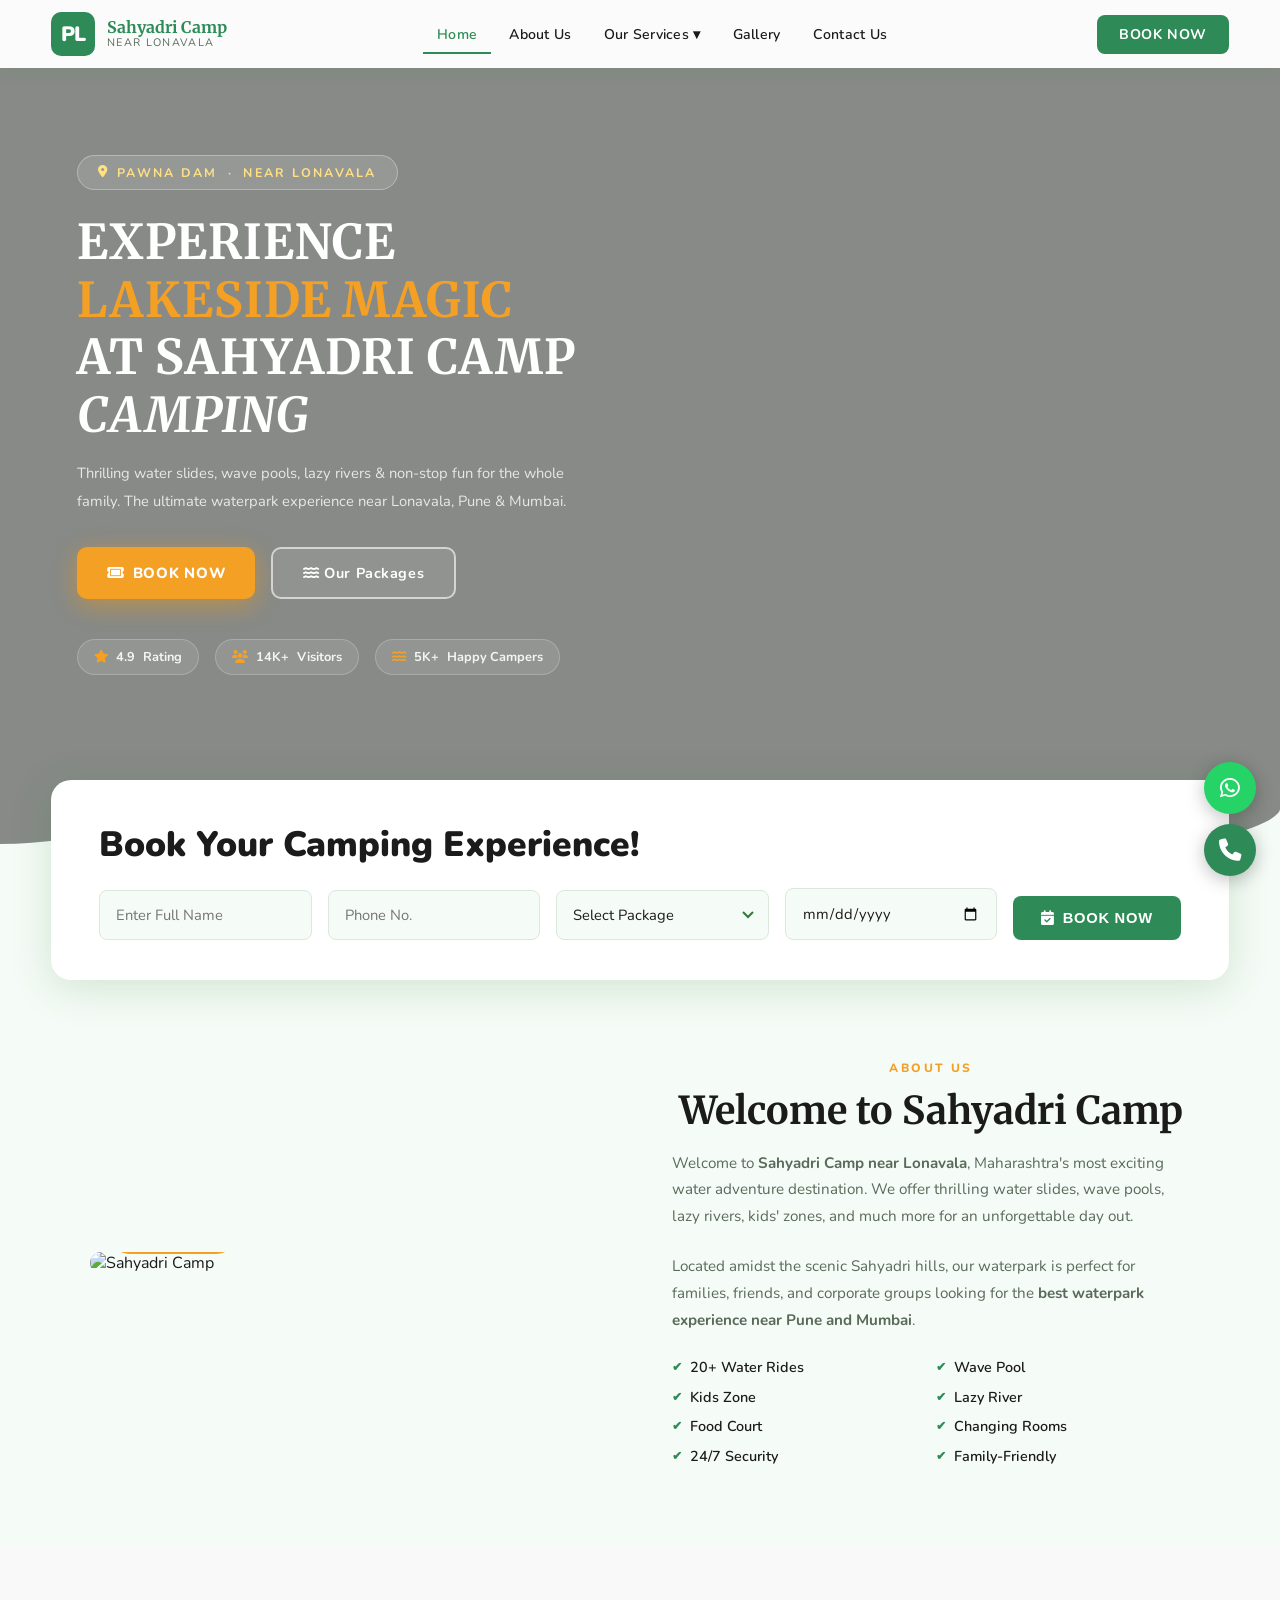
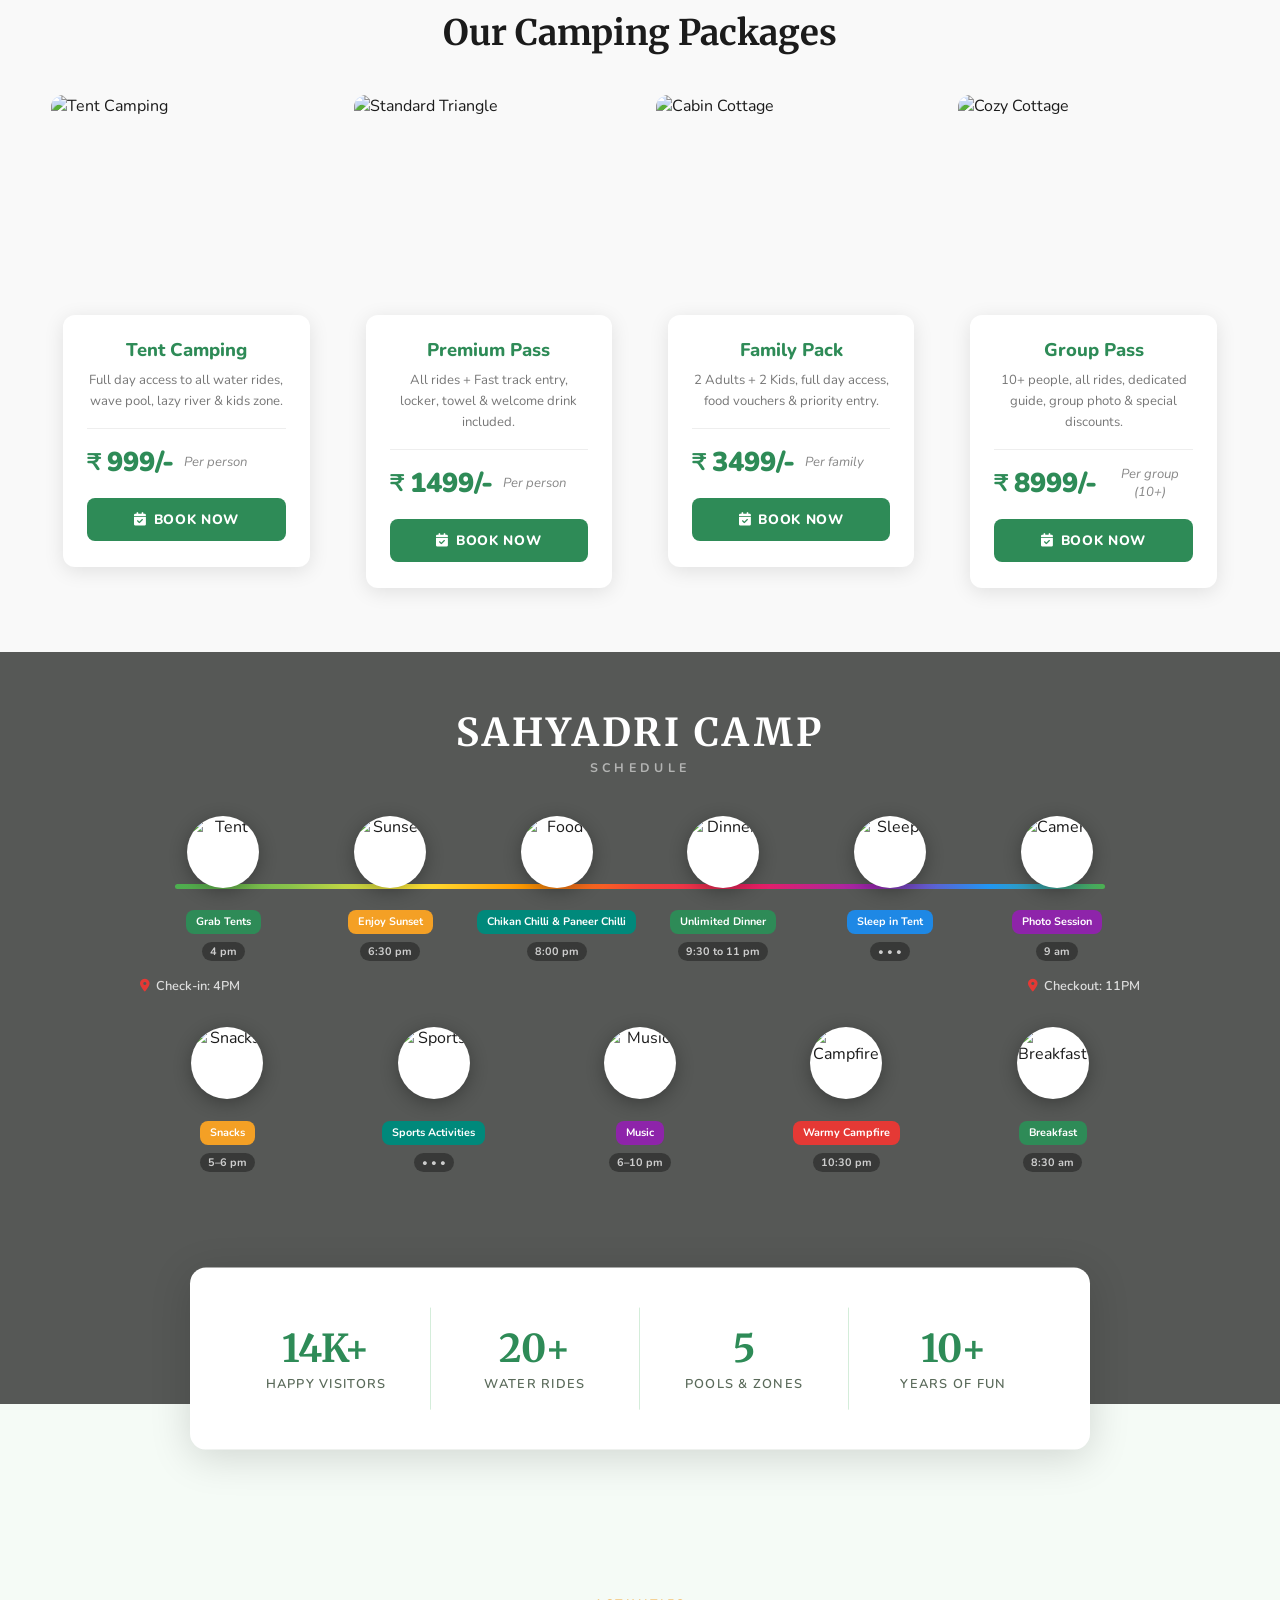
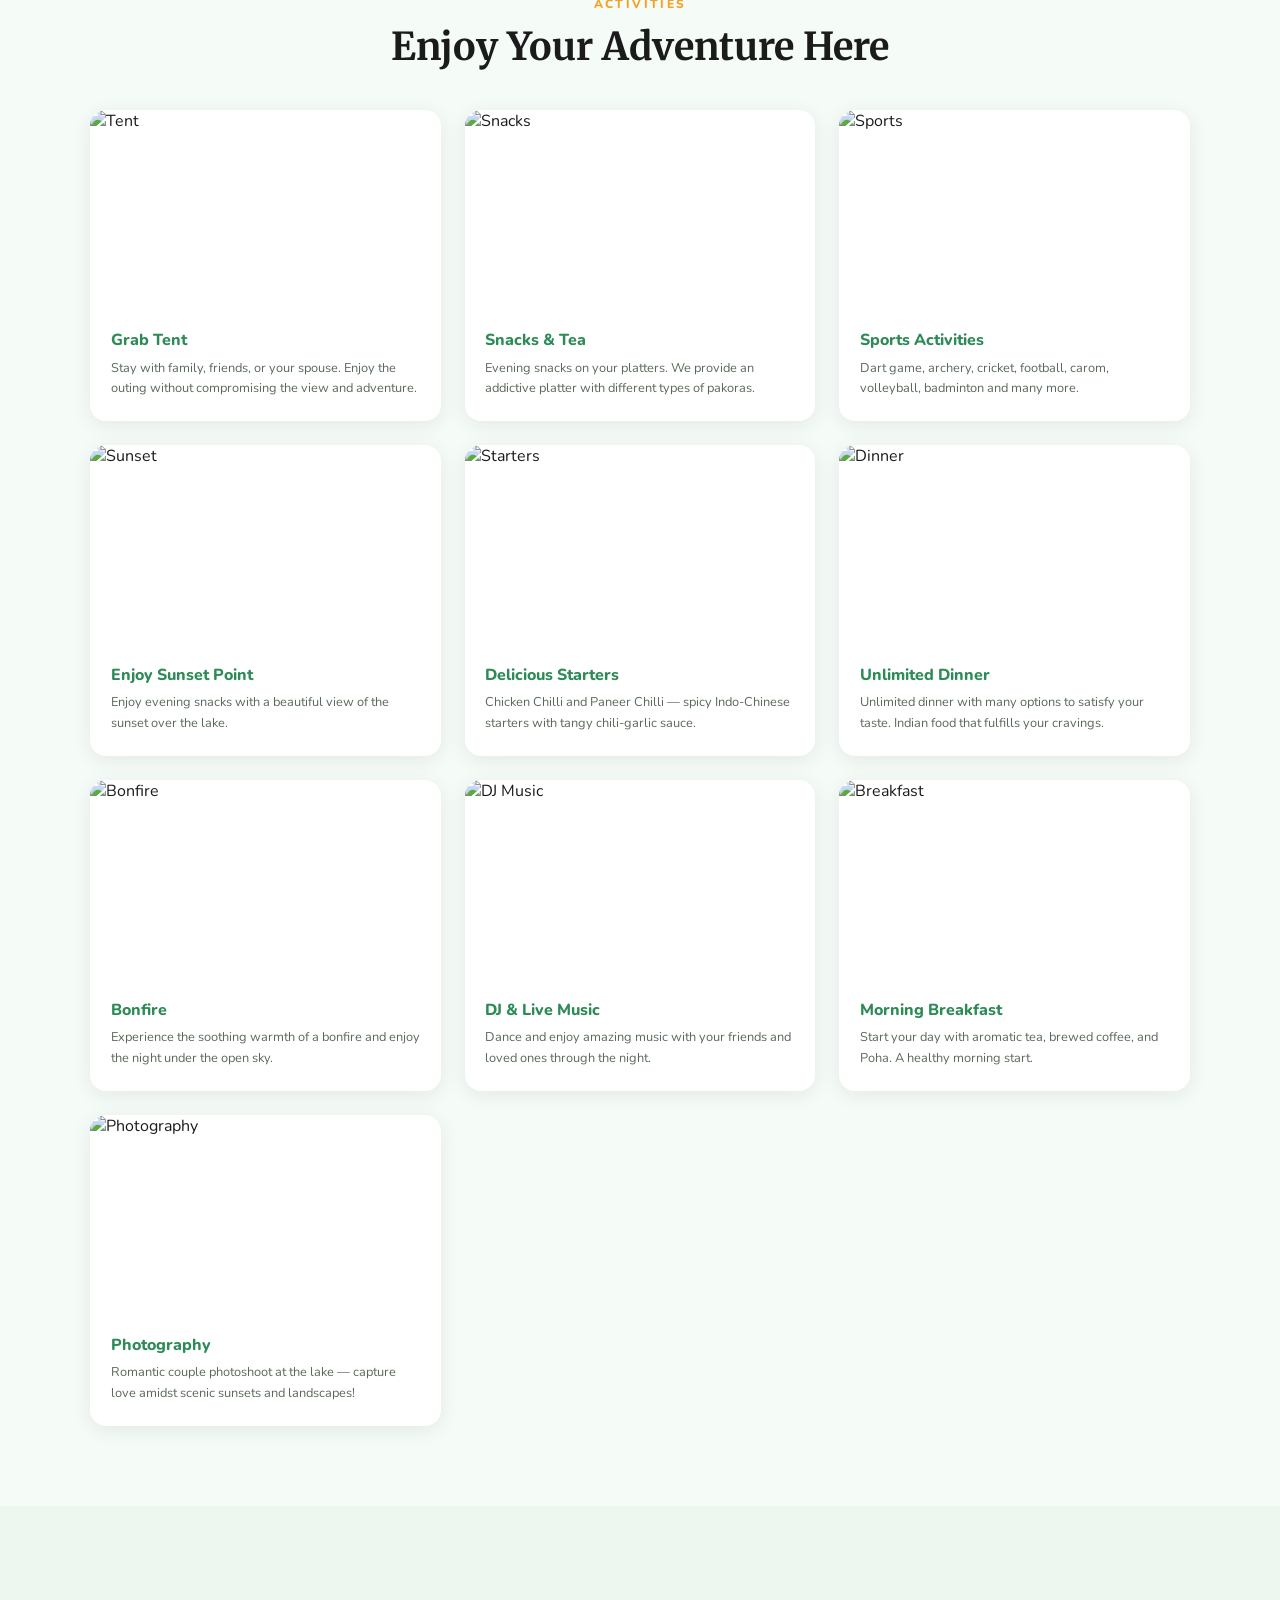
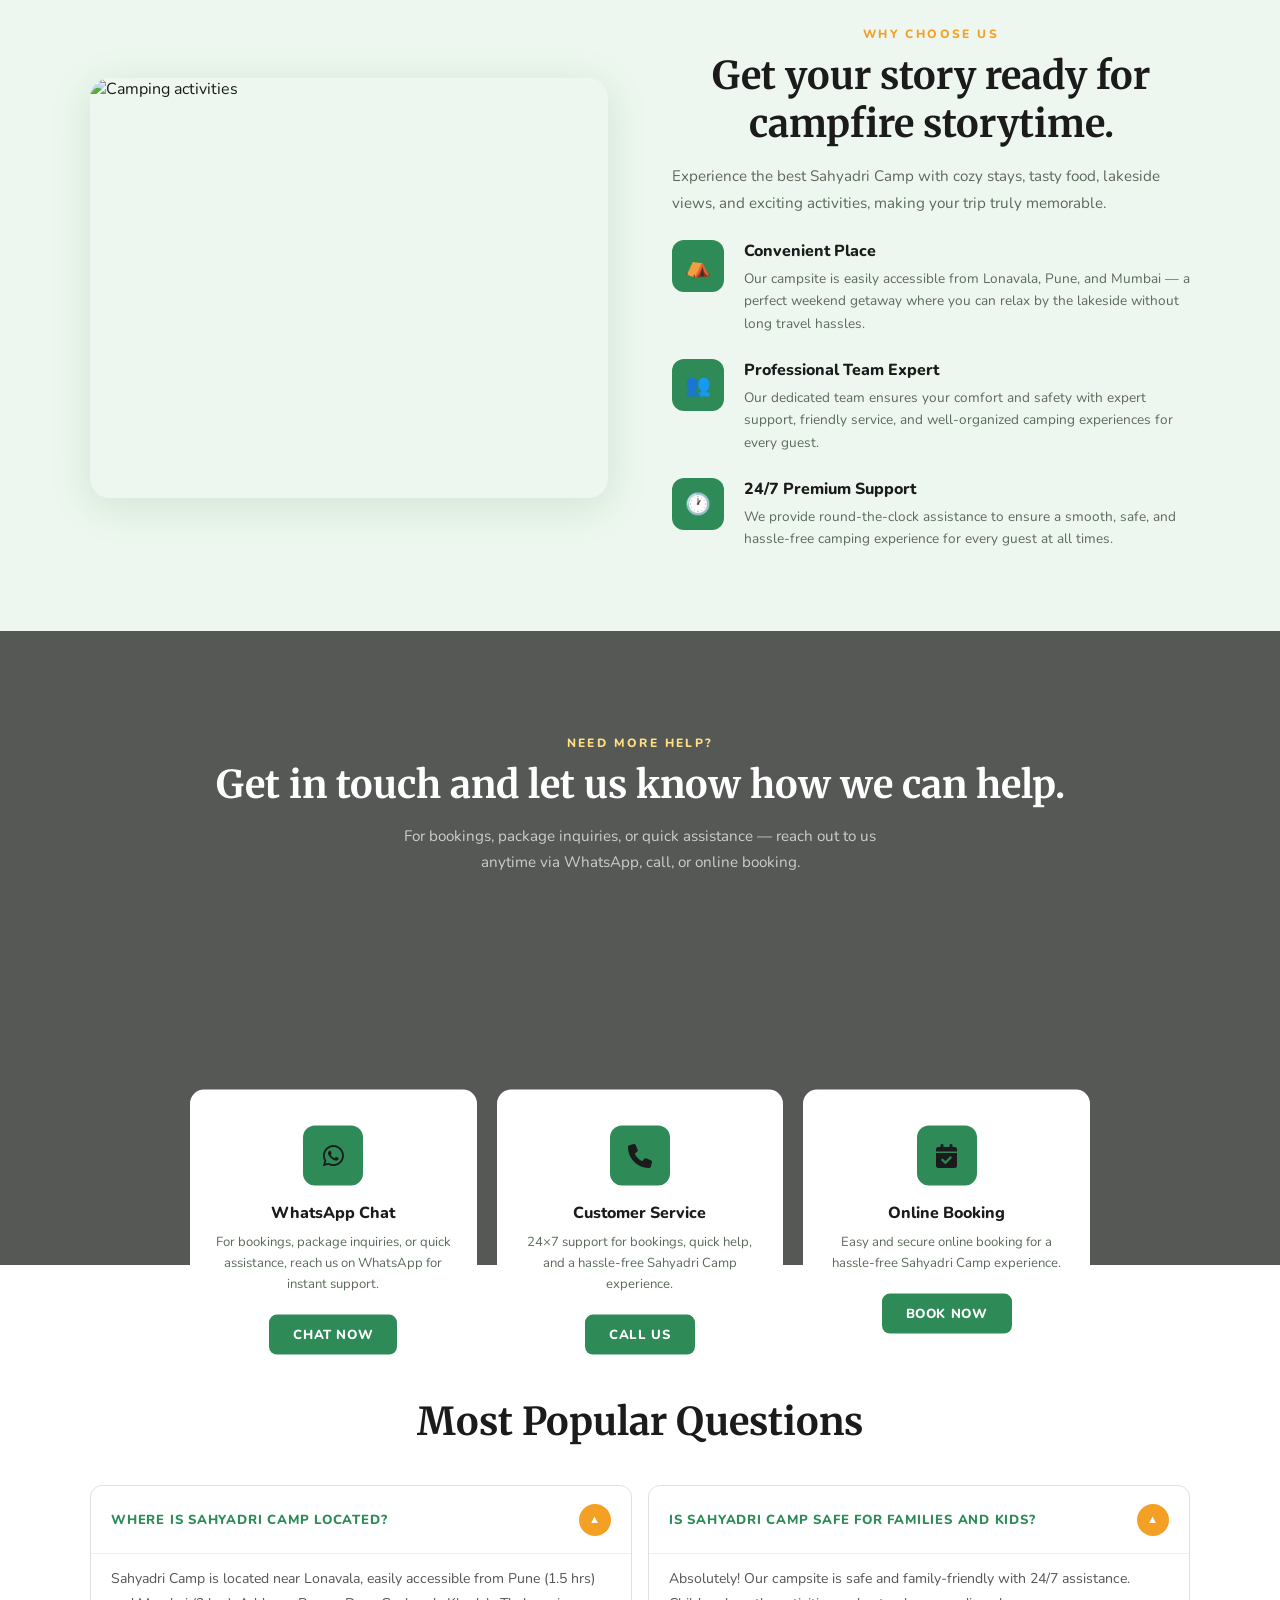
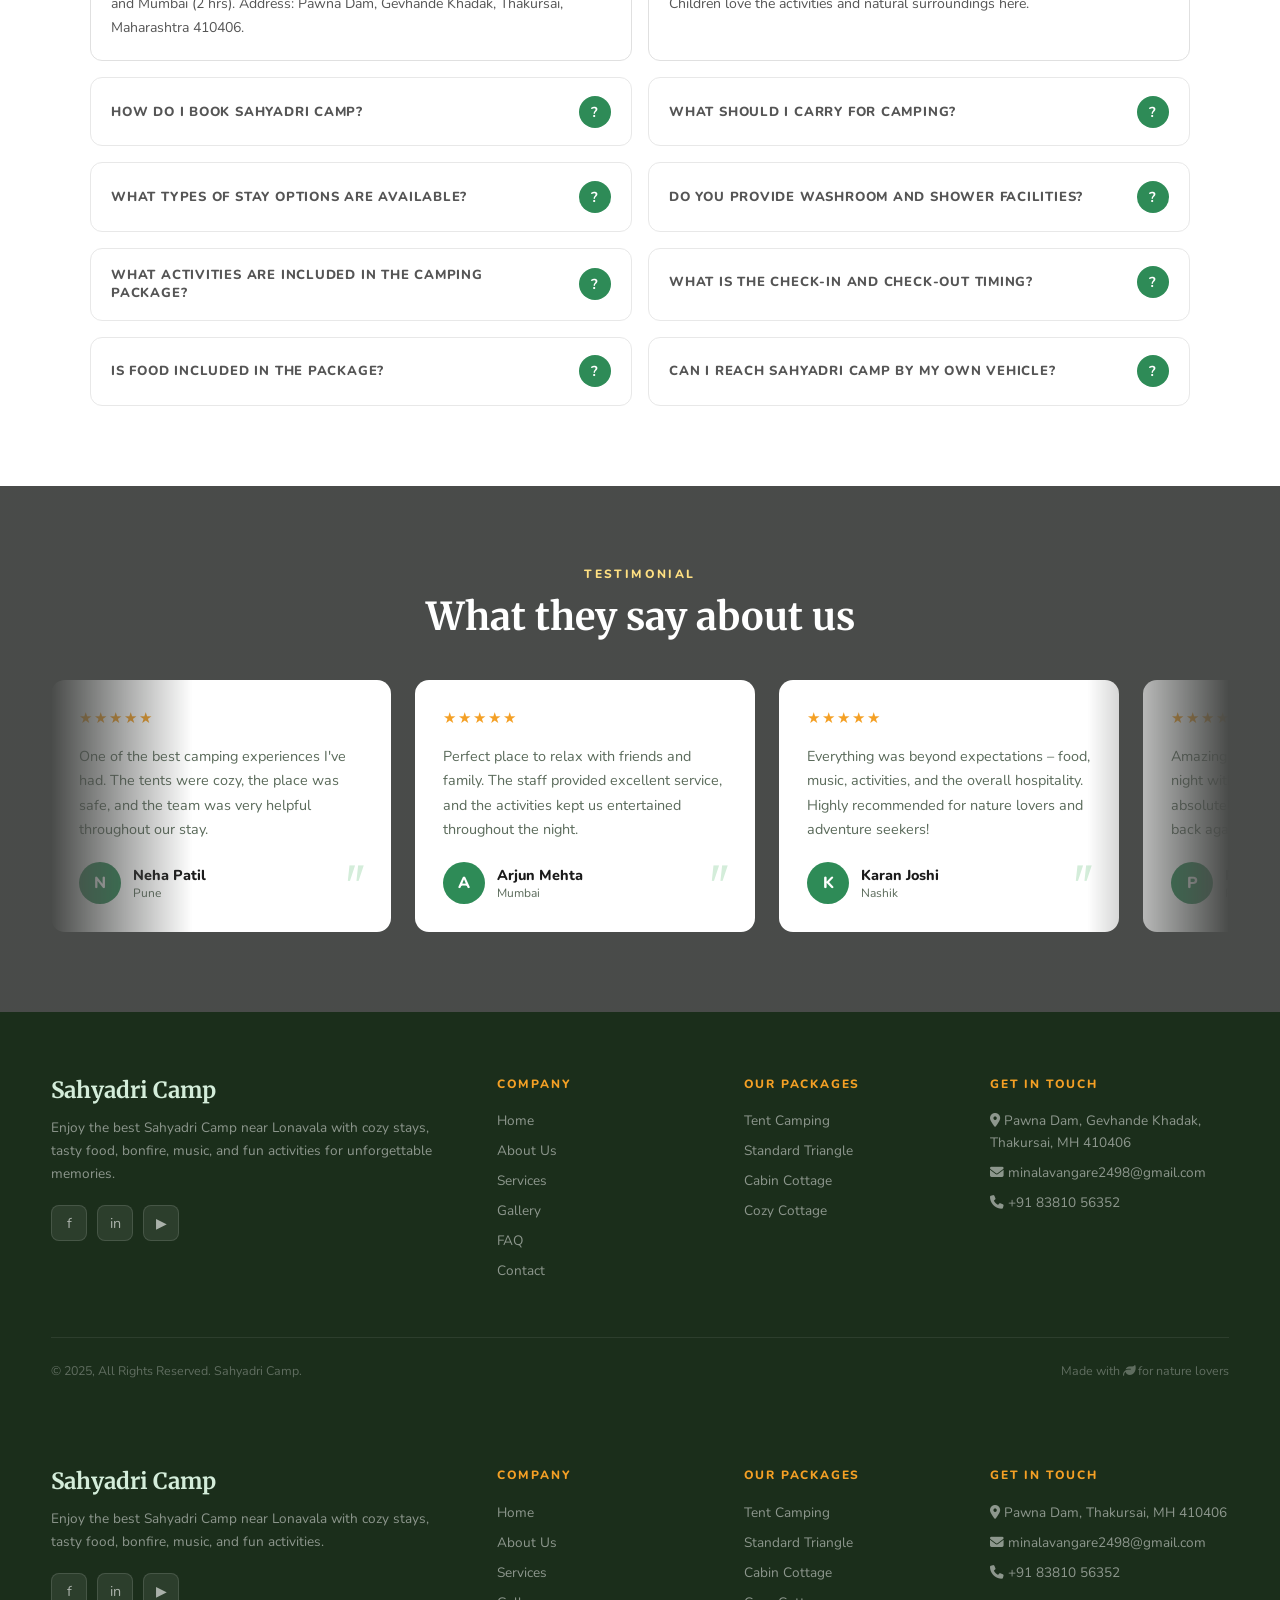
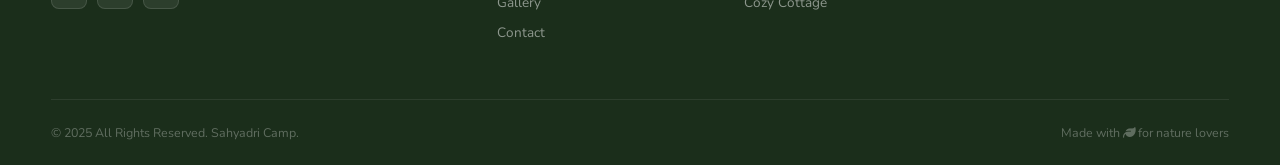
==== commit 0702f601: "Refactor styles and update SVG elements for improved aesthetics and responsiveness; adjust color var" ====
--- a/index.html
+++ b/index.html
@@ -3,19 +3,19 @@
 <head>
 <meta charset="UTF-8">
 <meta name="viewport" content="width=device-width, initial-scale=1.0">
-<title>AquaRush Waterpark – Fun & Adventure Near Lonavala</title>
+<title>Sahyadri Camp – Near Lonavala</title>
 <link href="https://fonts.googleapis.com/css2?family=Nunito:wght@300;400;600;700;800;900&family=Merriweather:ital,wght@0,700;1,400&family=Playfair+Display:ital,wght@0,700;0,900;1,700&family=Poppins:wght@300;400;600;700;800;900&display=swap" rel="stylesheet">
 <link rel="stylesheet" href="https://cdnjs.cloudflare.com/ajax/libs/font-awesome/6.5.0/css/all.min.css">
 <style>
 :root {
-  --green-dark: #43A047;
-  --green-mid: #4CAF50;
-  --green-light: #66BB6A;
-  --green-pale: #C8E6C9;
-  --bg: #F1F8E9;
-  --bg2: #E8F5E9;
-  --orange: #FF9800;
-  --orange-dark: #F57C00;
+  --green-dark: #2E8B57;
+  --green-mid: #3CB371;
+  --green-light: #66BB8A;
+  --green-pale: #d4edda;
+  --bg: #f5fbf6;
+  --bg2: #edf7ef;
+  --orange: #F4A025;
+  --orange-dark: #E08B10;
   --text: #1B1B1B;
   --text-muted: #5a6a5a;
   --white: #ffffff;
@@ -113,7 +113,7 @@
 .hero-btns{display:flex;gap:1rem;flex-wrap:wrap;animation:fadeUp 0.7s 0.3s ease both;margin-bottom:2.5rem;}
 .btn-orange{
   background:var(--orange);color:white;
-  padding:15px 32px;border-radius:50px;
+  padding:14px 30px;border-radius:10px;
   font-weight:800;font-size:0.92rem;text-decoration:none;
   letter-spacing:0.05em;text-transform:uppercase;
   transition:all 0.25s;display:inline-flex;align-items:center;gap:8px;
@@ -122,7 +122,7 @@
 .btn-orange:hover{background:var(--orange-dark);transform:translateY(-3px);}
 .btn-outline-white{
   border:2px solid rgba(255,255,255,0.6);color:white;
-  padding:14px 30px;border-radius:50px;
+  padding:14px 30px;border-radius:10px;
   font-weight:700;font-size:0.9rem;text-decoration:none;
   transition:all 0.25s;letter-spacing:0.04em;
   backdrop-filter:blur(6px);
@@ -181,11 +181,13 @@
 .section-tag{
   font-size:0.75rem;font-weight:800;letter-spacing:0.2em;
   text-transform:uppercase;color:var(--orange);margin-bottom:0.6rem;
+  display:block;text-align:center;
 }
 .section-title{
   font-family:'Merriweather',serif;
   font-size:clamp(1.6rem,3vw,2.4rem);
   color:var(--text);line-height:1.25;margin-bottom:1rem;
+  text-align:center;
 }
 .section-sub{color:var(--text-muted);font-size:0.95rem;line-height:1.75;font-weight:400;max-width:560px;}
 section{padding:5rem 4%;}
@@ -357,23 +359,23 @@
   gap:1.5rem;max-width:1100px;margin:2.5rem auto 0;
 }
 .act-card{
-  background:white;border-radius:var(--radius);
+  background:white;border-radius:16px;
   overflow:hidden;
-  box-shadow:var(--card-shadow);
+  box-shadow:0 4px 20px rgba(0,0,0,0.08);
   transition:all 0.3s;cursor:default;
 }
 .act-card:hover{
-  transform:translateY(-5px);
-  box-shadow:0 10px 32px rgba(46,125,50,0.16);
+  transform:translateY(-6px);
+  box-shadow:0 12px 36px rgba(46,125,50,0.15);
 }
 .act-img{
-  width:100%;height:180px;overflow:hidden;
+  width:100%;height:200px;overflow:hidden;
 }
 .act-img img{width:100%;height:100%;object-fit:cover;display:block;transition:transform 0.4s;}
 .act-card:hover .act-img img{transform:scale(1.06);}
-.act-body{padding:1rem 1.1rem 1.2rem;}
-.act-title{font-size:0.95rem;font-weight:800;color:var(--green-dark);margin-bottom:0.3rem;}
-.act-desc{font-size:0.78rem;color:var(--text-muted);line-height:1.55;}
+.act-body{padding:1.2rem 1.3rem 1.4rem;}
+.act-title{font-size:1rem;font-weight:800;color:var(--green-dark);margin-bottom:0.4rem;}
+.act-desc{font-size:0.8rem;color:var(--text-muted);line-height:1.6;}
 
 /* ===== WHY CHOOSE US ===== */
 .why-wrap{display:grid;grid-template-columns:1fr 1fr;gap:4rem;align-items:center;max-width:1100px;margin:2.5rem auto 0;}
@@ -432,22 +434,30 @@
 .testimonials-bg .section-tag{color:#FFE082;text-align:center;display:block;}
 .testimonials-bg .section-title{color:white;text-align:center;margin-bottom:0;}
 
-/* SLIDER */
+/* SLIDER - infinite marquee */
 .reviews-slider-wrap{
-  position:relative;max-width:1100px;margin:2.5rem auto 0;
+  position:relative;max-width:100%;margin:2.5rem 0 0;
+  overflow:hidden;
+  -webkit-mask-image:linear-gradient(to right, transparent 0%, black 12%, black 88%, transparent 100%);
+  mask-image:linear-gradient(to right, transparent 0%, black 12%, black 88%, transparent 100%);
 }
 .reviews-track{
   display:flex;gap:1.5rem;
-  transition:transform 0.5s cubic-bezier(.4,0,.2,1);
-  will-change:transform;
+  animation:marquee 18s linear infinite;
+  width:max-content;
+}
+.reviews-track:hover{animation-play-state:paused;}
+@keyframes marquee{
+  0%{transform:translateX(0);}
+  100%{transform:translateX(-50%);}
 }
 .review-card{
   background:white;border-radius:var(--radius);
   padding:1.75rem;position:relative;
-  flex:0 0 calc(33.333% - 1rem);
-  min-width:0;box-sizing:border-box;
-}
-.review-card:hover{transform:translateY(-5px);}
+  flex:0 0 340px;
+  box-sizing:border-box;
+}
+.review-card:hover{transform:translateY(-5px);transition:transform 0.3s;}
 .stars{color:var(--orange);font-size:0.95rem;margin-bottom:1rem;letter-spacing:2px;}
 .review-text{
   font-size:0.9rem;color:var(--text-muted);line-height:1.7;
@@ -465,57 +475,53 @@
   position:absolute;right:1.5rem;bottom:1.25rem;
   font-size:3rem;color:var(--green-pale);font-family:'Merriweather',serif;line-height:1;
 }
-/* slider nav */
-.slider-nav{
-  display:flex;align-items:center;justify-content:center;
-  gap:1rem;margin-top:2rem;
-}
-.slider-btn{
-  width:40px;height:40px;border-radius:50%;
-  background:rgba(255,255,255,0.15);border:2px solid rgba(255,255,255,0.4);
-  color:#fff;font-size:1rem;cursor:pointer;
-  display:flex;align-items:center;justify-content:center;
-  transition:all 0.2s;backdrop-filter:blur(6px);
-}
-.slider-btn:hover{background:var(--orange);border-color:var(--orange);}
-.slider-dots{display:flex;gap:8px;align-items:center;}
-.slider-dot{
-  width:8px;height:8px;border-radius:50%;
-  background:rgba(255,255,255,0.35);cursor:pointer;
-  transition:all 0.3s;border:none;padding:0;
-}
-.slider-dot.active{background:#fff;width:24px;border-radius:4px;}
-@media(max-width:700px){
-  .review-card{flex:0 0 calc(100% - 0px);}
-}
 
 /* ===== FAQ ===== */
-.faq-bg{background:var(--bg2);}
+.faq-bg{background:#fff;}
 .faq-wrap{
   display:grid;grid-template-columns:1fr 1fr;
   gap:1rem;max-width:1100px;margin:2.5rem auto 0;
 }
-.faq-item{background:white;border-radius:12px;overflow:hidden;box-shadow:var(--card-shadow);}
+.faq-item{
+  background:white;border-radius:12px;
+  border:1.5px solid #e8e8e8;
+  overflow:hidden;
+  transition:border-color 0.2s;
+}
+.faq-item.open{border-color:#e0e0e0;}
 .faq-q{
   width:100%;text-align:left;padding:1.1rem 1.25rem;
   background:none;border:none;cursor:pointer;
   display:flex;justify-content:space-between;align-items:center;gap:1rem;
-  font-family:'Nunito',sans-serif;font-size:0.85rem;font-weight:700;
-  color:var(--green-dark);text-transform:uppercase;letter-spacing:0.06em;
-}
+  font-family:'Nunito',sans-serif;font-size:0.82rem;font-weight:800;
+  color:#555;text-transform:uppercase;letter-spacing:0.06em;
+}
+.faq-item.open .faq-q{color:var(--green-dark);}
 .faq-icon{
-  width:30px;height:30px;flex-shrink:0;
-  background:var(--orange);border-radius:50%;
+  width:32px;height:32px;flex-shrink:0;
+  background:var(--green-dark);border-radius:50%;
   display:flex;align-items:center;justify-content:center;
-  color:white;font-size:1rem;font-weight:700;transition:transform 0.3s;
-}
-.faq-item.open .faq-icon{transform:rotate(45deg);background:var(--green-dark);}
+  color:white;font-size:0.9rem;font-weight:700;
+  transition:transform 0.3s,background 0.2s;
+}
+.faq-item.open .faq-icon{
+  background:var(--orange);
+  transform:rotate(0deg);
+}
+/* show up-arrow when open, question mark when closed */
+.faq-icon::after{content:'?';}
+.faq-item.open .faq-icon::after{content:'▲';font-size:0.7rem;}
 .faq-a{
-  max-height:0;overflow:hidden;transition:max-height 0.35s ease,padding 0.25s;
-  font-size:0.88rem;color:var(--text-muted);line-height:1.7;
+  max-height:0;overflow:hidden;
+  transition:max-height 0.4s ease, padding 0.3s;
+  font-size:0.88rem;color:#555;line-height:1.75;
   padding:0 1.25rem;
 }
-.faq-item.open .faq-a{max-height:200px;padding:0 1.25rem 1.1rem;}
+.faq-item.open .faq-a{
+  max-height:300px;
+  padding:0.8rem 1.25rem 1.2rem;
+  border-top:1px solid #f0f0f0;
+}
 
 /* ===== FOOTER ===== */
 footer{background:#1B2E1B;padding:4rem 4% 1.5rem;}
@@ -561,7 +567,7 @@
 }
 .float-btn:hover{transform:scale(1.12);}
 .float-wa{background:#25D366;}
-.float-call{background:var(--green-dark);}
+.float-call{background:#2E8B57;}
 
 /* ===== SCROLL ANIMATIONS ===== */
 [data-aos]{opacity:0;transition:opacity 0.7s ease, transform 0.7s ease;}
@@ -587,13 +593,34 @@
 
 /* ===== CONTACT PAGE ===== */
 .contact-info-grid{display:grid;grid-template-columns:repeat(3,1fr);gap:1.5rem;max-width:960px;margin:2.5rem auto;}
-.ci-card{background:white;border-radius:var(--radius);padding:1.75rem;display:flex;align-items:flex-start;gap:1rem;box-shadow:var(--card-shadow);border:1.5px solid var(--green-pale);}
-.ci-icon-box{width:48px;height:48px;flex-shrink:0;background:var(--green-dark);border-radius:10px;display:flex;align-items:center;justify-content:center;font-size:1.3rem;}
-.ci-label{font-size:0.72rem;font-weight:800;color:var(--green-dark);text-transform:uppercase;letter-spacing:0.1em;margin-bottom:0.3rem;}
-.ci-value{font-size:0.9rem;font-weight:700;color:var(--text);}
+.ci-card{
+  background:white;border-radius:12px;
+  padding:1.25rem 1.5rem;
+  display:flex;align-items:flex-start;gap:1rem;
+  box-shadow:0 2px 16px rgba(0,0,0,0.08);
+  border:1.5px solid #e8f5e9;
+  transition:transform 0.2s,box-shadow 0.2s;
+}
+.ci-card:hover{transform:translateY(-3px);box-shadow:0 6px 24px rgba(46,125,50,0.12);}
+.ci-icon-box{
+  width:48px;height:48px;flex-shrink:0;
+  background:var(--green-dark);border-radius:10px;
+  display:flex;align-items:center;justify-content:center;
+  font-size:1.2rem;color:white;
+}
+.ci-label{font-size:0.7rem;font-weight:800;color:var(--green-dark);text-transform:uppercase;letter-spacing:0.1em;margin-bottom:0.3rem;}
+.ci-value{font-size:0.9rem;font-weight:600;color:var(--text);line-height:1.5;}
 .ci-value a{color:var(--text);text-decoration:none;}
 .ci-value a:hover{color:var(--green-dark);}
-.contact-form-wrap{max-width:1100px;margin:0 auto;padding:0 4% 5rem;display:grid;grid-template-columns:1fr 1fr;gap:3rem;align-items:start;}
+.contact-form-wrap{
+  max-width:1100px;
+  margin:0 auto;
+  display:grid;
+  grid-template-columns:1fr 1fr;
+  gap:2.5rem;
+  align-items:start;
+}
+@media(max-width:900px){.contact-form-wrap{grid-template-columns:1fr;}}
 .contact-info-grid{display:flex;flex-direction:column;gap:1.5rem;margin:0;}
 .contact-info-grid .section-header{margin-bottom:0.5rem;}
 .cf-card{background:white;border-radius:20px;padding:2.5rem;box-shadow:var(--card-shadow);}
@@ -686,7 +713,7 @@
 .svc-body2 h3{
   font-size:1.15rem;
   font-weight:800;
-  color:#2E7D32;
+  color:#2E8B57;
   margin-bottom:.5rem;
 }
 .svc-body2 p{
@@ -706,13 +733,13 @@
 }
 .svc-rupee{
   font-size:1.5rem;
-  color:#2E7D32;
+  color:#2E8B57;
   font-weight:700;
 }
 .svc-amt2{
   font-size:1.7rem;
   font-weight:900;
-  color:#2E7D32;
+  color:#2E8B57;
 }
 .svc-per2{
   font-size:.82rem;
@@ -725,7 +752,7 @@
   align-items:center;
   justify-content:center;
   gap:7px;
-  background:#2E7D32;
+  background:#2E8B57;
   color:#fff;
   padding:12px;
   border-radius:8px;
@@ -751,8 +778,8 @@
   <div class="nav-logo">
     <div class="nav-logo-icon">PL</div>
     <div class="nav-logo-text">
-      <div class="nav-logo-title">AquaRush Waterpark</div>
-      <div class="nav-logo-sub">Fun & Adventure Near Lonavala</div>
+      <div class="nav-logo-title">Sahyadri Camp</div>
+      <div class="nav-logo-sub">Near Lonavala</div>
     </div>
   </div>
   <ul class="nav-links">
@@ -780,29 +807,29 @@
 <section id="hero" class="hero">
   <div class="hero-content">
     <div class="hero-eyebrow"><i class="fa-solid fa-location-dot"></i> Pawna Dam &nbsp;&middot;&nbsp; Near Lonavala</div>
-    <h1>Dive Into<br><span>Endless Fun</span><br>at AquaRush<br><em>Waterpark</em></h1>
+    <h1>Experience<br><span>Lakeside Magic</span><br>at Sahyadri Camp<br><em>Camping</em></h1>
     <p>Thrilling water slides, wave pools, lazy rivers & non-stop fun for the whole family. The ultimate waterpark experience near Lonavala, Pune & Mumbai.</p>
     <div class="hero-btns">
-      <a href="#booking" class="btn-orange"><i class="fa-solid fa-ticket"></i> Book Tickets</a>
-      <a href="#services" class="btn-outline-white"><i class="fa-solid fa-water"></i> View Packages</a>
+      <a href="#booking" class="btn-orange"><i class="fa-solid fa-ticket"></i> Book Now</a>
+      <a href="#services" class="btn-outline-white"><i class="fa-solid fa-water"></i> Our Packages</a>
     </div>
     <div class="hero-badges">
       <div class="hero-badge-item"><i class="fa-solid fa-star"></i><strong>4.9</strong><span>Rating</span></div>
       <div class="hero-badge-item"><i class="fa-solid fa-users"></i><strong>14K+</strong><span>Visitors</span></div>
-      <div class="hero-badge-item"><i class="fa-solid fa-water"></i><strong>20+</strong><span>Water Rides</span></div>
+      <div class="hero-badge-item"><i class="fa-solid fa-water"></i><strong>5K+</strong><span>Happy Campers</span></div>
     </div>
   </div>
 
   <!-- WAVE DIVIDER -->
   <div style="position:absolute;bottom:0;left:0;width:100%;z-index:3;line-height:0;pointer-events:none;">
     <svg viewBox="0 0 1440 100" preserveAspectRatio="none" xmlns="http://www.w3.org/2000/svg" style="display:block;width:100%;height:100px;">
-      <path d="M0 43.9999C106.667 43.9999 213.333 7.99994 320 7.99994C426.667 7.99994 533.333 43.9999 640 43.9999C746.667 43.9999 853.333 7.99994 960 7.99994C1066.67 7.99994 1173.33 43.9999 1280 43.9999C1386.67 43.9999 1440 19.0266 1440 9.01329V100H0V43.9999Z" fill="#F1F8E9"/>
+      <path d="M0 43.9999C106.667 43.9999 213.333 7.99994 320 7.99994C426.667 7.99994 533.333 43.9999 640 43.9999C746.667 43.9999 853.333 7.99994 960 7.99994C1066.67 7.99994 1173.33 43.9999 1280 43.9999C1386.67 43.9999 1440 19.0266 1440 9.01329V100H0V43.9999Z" fill="#f5fbf6"/>
     </svg>
   </div>
 </section>
 <div style="padding:0 4%;margin-top:-120px;position:relative;z-index:10;">
 <div id="booking" class="booking-strip">
-  <h2>Book Your Waterpark Visit!</h2>
+  <h2>Book Your Camping Experience!</h2>
   <div class="booking-form">
     <div class="form-field">
       <input type="text" placeholder="Enter Full Name">
@@ -831,13 +858,13 @@
 <section id="about">
   <div class="about-wrap">
     <div class="about-img-wrap">
-      <img src="https://images.unsplash.com/photo-1533240332313-0db49b459ad6?w=800&q=80" alt="Pawna Lake Camping">
+      <img src="https://images.unsplash.com/photo-1533240332313-0db49b459ad6?w=800&q=80" alt="Sahyadri Camp">
       <div class="about-img-badge"><i class="fa-solid fa-leaf"></i> Est. 2021</div>
     </div>
     <div class="about-text">
       <div class="section-tag">About Us</div>
-      <h2 class="section-title">Welcome to AquaRush Waterpark</h2>
-      <p class="section-sub">Welcome to <strong>Pawna Lake Waterpark near Lonavala</strong>, Maharashtra's most exciting water adventure destination. We offer thrilling water slides, wave pools, lazy rivers, kids' zones, and much more for an unforgettable day out.</p>
+      <h2 class="section-title">Welcome to Sahyadri Camp</h2>
+      <p class="section-sub">Welcome to <strong>Sahyadri Camp near Lonavala</strong>, Maharashtra's most exciting water adventure destination. We offer thrilling water slides, wave pools, lazy rivers, kids' zones, and much more for an unforgettable day out.</p>
       <p class="section-sub" style="margin-top:1rem;">Located amidst the scenic Sahyadri hills, our waterpark is perfect for families, friends, and corporate groups looking for the <strong>best waterpark experience near Pune and Mumbai</strong>.</p>
       <ul class="about-checks">
         <li>20+ Water Rides</li>
@@ -855,7 +882,7 @@
 
 <!-- SERVICES -->
 <section id="services" class="services-section">
-  <h2 class="services-main-title">Our Waterpark Packages</h2>
+  <h2 class="services-main-title">Our Camping Packages</h2>
   <div class="services-grid">
 
     <div class="svc-card2">
@@ -863,7 +890,7 @@
         <img src="https://images.unsplash.com/photo-1504280390367-361c6d9f38f4?w=700&q=80" alt="Tent Camping">
       </div>
       <div class="svc-body2">
-        <h3>Day Pass</h3>
+        <h3>Tent Camping</h3>
         <p>Full day access to all water rides, wave pool, lazy river & kids zone.</p>
         <div class="svc-price2"><span class="svc-rupee">₹</span><span class="svc-amt2">999/-</span><span class="svc-per2">Per person</span></div>
         <a href="#booking" class="btn-svc2"><i class="fa-solid fa-calendar-check"></i> BOOK NOW</a>
@@ -912,7 +939,7 @@
 <!-- SCHEDULE -->
 <div class="schedule-bg">
   <div style="text-align:center;">
-    <h2 class="schedule-title-main">Pawna Lake Camping</h2>
+    <h2 class="schedule-title-main">Sahyadri Camp</h2>
     <span class="schedule-title-sub">Schedule</span>
   </div>
 
@@ -920,32 +947,32 @@
     <!-- TOP ROW -->
     <div class="sched-track">
       <div class="sched-item">
-        <div class="sched-icon"><img src="https://images.unsplash.com/photo-1504280390367-361c6d9f38f4?w=150&q=80" alt="Tent"></div>
+        <div class="sched-icon"><img src="https://img.icons8.com/color/96/camping-tent.png" alt="Tent"></div>
         <div class="sched-label">Grab Tents</div>
         <div class="sched-time">4 pm</div>
       </div>
       <div class="sched-item">
-        <div class="sched-icon"><img src="https://images.unsplash.com/photo-1500534314209-a25ddb2bd429?w=150&q=80" alt="Sunset"></div>
+        <div class="sched-icon"><img src="https://img.icons8.com/color/96/sunset.png" alt="Sunset"></div>
         <div class="sched-label orange">Enjoy Sunset</div>
         <div class="sched-time">6:30 pm</div>
       </div>
       <div class="sched-item">
-        <div class="sched-icon"><img src="https://images.unsplash.com/photo-1555939594-58d7cb561ad1?w=150&q=80" alt="Food"></div>
-        <div class="sched-label teal">Chicken Chilli & Paneer</div>
+        <div class="sched-icon"><img src="https://img.icons8.com/color/96/chicken.png" alt="Food"></div>
+        <div class="sched-label teal">Chikan Chilli & Paneer Chilli</div>
         <div class="sched-time">8:00 pm</div>
       </div>
       <div class="sched-item">
-        <div class="sched-icon"><img src="https://images.unsplash.com/photo-1414235077428-338989a2e8c0?w=150&q=80" alt="Dinner"></div>
+        <div class="sched-icon"><img src="https://img.icons8.com/color/96/dining-room.png" alt="Dinner"></div>
         <div class="sched-label">Unlimited Dinner</div>
-        <div class="sched-time">9:30–11 pm</div>
+        <div class="sched-time">9:30 to 11 pm</div>
       </div>
       <div class="sched-item">
-        <div class="sched-icon"><img src="https://images.unsplash.com/photo-1478827387698-1527781a4887?w=150&q=80" alt="Sleep"></div>
+        <div class="sched-icon"><img src="https://img.icons8.com/color/96/sleeping-in-bed.png" alt="Sleep"></div>
         <div class="sched-label blue">Sleep in Tent</div>
         <div class="sched-time">• • •</div>
       </div>
       <div class="sched-item">
-        <div class="sched-icon"><img src="https://images.unsplash.com/photo-1467173572719-f14b9fb86e5f?w=150&q=80" alt="Camera"></div>
+        <div class="sched-icon"><img src="https://img.icons8.com/color/96/camera.png" alt="Camera"></div>
         <div class="sched-label purple">Photo Session</div>
         <div class="sched-time">9 am</div>
       </div>
@@ -975,7 +1002,7 @@
         <div class="sched-time">6–10 pm</div>
       </div>
       <div class="sched-item">
-        <div class="sched-icon"><img src="https://img.icons8.com/color/96/bonfire.png" alt="Campfire"></div>
+        <div class="sched-icon"><img src="https://img.icons8.com/color/96/fire-element.png" alt="Campfire"></div>
         <div class="sched-label red">Warmy Campfire</div>
         <div class="sched-time">10:30 pm</div>
       </div>
@@ -1004,46 +1031,46 @@
     <div class="section-tag">Activities</div>
     <h2 class="section-title">Enjoy Your Adventure Here</h2>
   </div>
-  <div class="activities-grid" data-aos="fade-up">
+  <div class="activities-grid">
     <div class="act-card">
-      <div class="act-img"><img src="https://images.unsplash.com/photo-1504280390367-361c6d9f38f4?w=400&q=80" alt="Tent"></div>
+      <div class="act-img"><img src="https://images.unsplash.com/photo-1537225228614-56cc3556d7ed?w=600&q=80" alt="Tent"></div>
       <div class="act-body"><div class="act-title">Grab Tent</div><div class="act-desc">Stay with family, friends, or your spouse. Enjoy the outing without compromising the view and adventure.</div></div>
     </div>
     <div class="act-card">
-      <div class="act-img"><img src="https://images.unsplash.com/photo-1567620905732-2d1ec7ab7445?w=400&q=80" alt="Snacks"></div>
+      <div class="act-img"><img src="https://images.unsplash.com/photo-1559827260-dc66d52bef19?w=600&q=80" alt="Snacks"></div>
       <div class="act-body"><div class="act-title">Snacks & Tea</div><div class="act-desc">Evening snacks on your platters. We provide an addictive platter with different types of pakoras.</div></div>
     </div>
     <div class="act-card">
-      <div class="act-img"><img src="https://images.unsplash.com/photo-1526232761682-d26e03ac148e?w=400&q=80" alt="Sports"></div>
+      <div class="act-img"><img src="https://images.unsplash.com/photo-1560272564-c83b66b1ad12?w=600&q=80" alt="Sports"></div>
       <div class="act-body"><div class="act-title">Sports Activities</div><div class="act-desc">Dart game, archery, cricket, football, carom, volleyball, badminton and many more.</div></div>
     </div>
     <div class="act-card">
-      <div class="act-img"><img src="https://images.unsplash.com/photo-1500534314209-a25ddb2bd429?w=400&q=80" alt="Sunset"></div>
+      <div class="act-img"><img src="https://images.unsplash.com/photo-1506905925346-21bda4d32df4?w=600&q=80" alt="Sunset"></div>
       <div class="act-body"><div class="act-title">Enjoy Sunset Point</div><div class="act-desc">Enjoy evening snacks with a beautiful view of the sunset over the lake.</div></div>
     </div>
     <div class="act-card">
-      <div class="act-img"><img src="https://images.unsplash.com/photo-1555939594-58d7cb561ad1?w=400&q=80" alt="Starters"></div>
+      <div class="act-img"><img src="https://images.unsplash.com/photo-1555939594-58d7cb561ad1?w=600&q=80" alt="Starters"></div>
       <div class="act-body"><div class="act-title">Delicious Starters</div><div class="act-desc">Chicken Chilli and Paneer Chilli — spicy Indo-Chinese starters with tangy chili-garlic sauce.</div></div>
     </div>
     <div class="act-card">
-      <div class="act-img"><img src="https://images.unsplash.com/photo-1414235077428-338989a2e8c0?w=400&q=80" alt="Dinner"></div>
+      <div class="act-img"><img src="https://images.unsplash.com/photo-1414235077428-338989a2e8c0?w=600&q=80" alt="Dinner"></div>
       <div class="act-body"><div class="act-title">Unlimited Dinner</div><div class="act-desc">Unlimited dinner with many options to satisfy your taste. Indian food that fulfills your cravings.</div></div>
     </div>
     <div class="act-card">
-      <div class="act-img"><img src="https://images.unsplash.com/photo-1533240332313-0db49b459ad6?w=400&q=80" alt="Bonfire"></div>
+      <div class="act-img"><img src="https://images.unsplash.com/photo-1445308394109-4ec2920981b1?w=600&q=80" alt="Bonfire"></div>
       <div class="act-body"><div class="act-title">Bonfire</div><div class="act-desc">Experience the soothing warmth of a bonfire and enjoy the night under the open sky.</div></div>
     </div>
     <div class="act-card">
-      <div class="act-img"><img src="https://images.unsplash.com/photo-1470225620780-dba8ba36b745?w=400&q=80" alt="DJ Music"></div>
+      <div class="act-img"><img src="https://images.unsplash.com/photo-1493225457124-a3eb161ffa5f?w=600&q=80" alt="DJ Music"></div>
       <div class="act-body"><div class="act-title">DJ & Live Music</div><div class="act-desc">Dance and enjoy amazing music with your friends and loved ones through the night.</div></div>
     </div>
     <div class="act-card">
-      <div class="act-img"><img src="https://images.unsplash.com/photo-1484723091739-30a097e8f929?w=400&q=80" alt="Breakfast"></div>
+      <div class="act-img"><img src="https://images.unsplash.com/photo-1525811902-f2342640856e?w=600&q=80" alt="Breakfast"></div>
       <div class="act-body"><div class="act-title">Morning Breakfast</div><div class="act-desc">Start your day with aromatic tea, brewed coffee, and Poha. A healthy morning start.</div></div>
     </div>
     <div class="act-card">
-      <div class="act-img"><img src="https://images.unsplash.com/photo-1467173572719-f14b9fb86e5f?w=400&q=80" alt="Photography"></div>
-      <div class="act-body"><div class="act-title">Photography</div><div class="act-desc">Romantic couple photoshoot at Pawna Lake — capture love amidst scenic sunsets and landscapes!</div></div>
+      <div class="act-img"><img src="https://images.unsplash.com/photo-1452421822248-d4c2b47f0c81?w=600&q=80" alt="Photography"></div>
+      <div class="act-body"><div class="act-title">Photography</div><div class="act-desc">Romantic couple photoshoot at the lake — capture love amidst scenic sunsets and landscapes!</div></div>
     </div>
   </div>
 </section>
@@ -1057,7 +1084,7 @@
     <div>
       <div class="section-tag">Why Choose Us</div>
       <h2 class="section-title">Get your story ready for campfire storytime.</h2>
-      <p class="section-sub">Experience the best Pawna Lake Camping with cozy stays, tasty food, lakeside views, and exciting activities, making your trip truly memorable.</p>
+      <p class="section-sub">Experience the best Sahyadri Camp with cozy stays, tasty food, lakeside views, and exciting activities, making your trip truly memorable.</p>
       <div class="why-list">
         <div class="why-item">
           <div class="why-icon-box">⛺</div>
@@ -1100,64 +1127,64 @@
     <div class="contact-card">
       <div class="cc-icon-box"><i class="fa-solid fa-phone"></i></div>
       <h3>Customer Service</h3>
-      <p>24×7 support for bookings, quick help, and a hassle-free Pawna Lake camping experience.</p>
+      <p>24×7 support for bookings, quick help, and a hassle-free Sahyadri Camp experience.</p>
       <a href="tel:+918381056352" class="btn-cc">CALL US</a>
     </div>
     <div class="contact-card">
       <div class="cc-icon-box"><i class="fa-solid fa-calendar-check"></i></div>
       <h3>Online Booking</h3>
-      <p>Easy and secure online booking for a hassle-free Pawna Lake camping experience.</p>
+      <p>Easy and secure online booking for a hassle-free Sahyadri Camp experience.</p>
       <a href="#booking" class="btn-cc">BOOK NOW</a>
     </div>
   </div>
 </div>
 
 <!-- FAQ -->
-<section id="faq" class="faq-bg" style="padding-top:12rem;">
+<section id="faq" class="faq-bg" style="padding-top:5rem;">
   <div style="text-align:center;margin-bottom:0.5rem;">
     <p style="font-size:1rem;color:var(--text-muted);font-weight:600;margin-bottom:0.3rem;">Need more help?</p>
     <div class="section-tag">Common Questions</div>
     <h2 class="section-title">Most Popular Questions</h2>
   </div>
-  <div class="faq-wrap" data-aos="fade-up">
+  <div class="faq-wrap">
     <div class="faq-item open">
-      <button class="faq-q" onclick="toggleFaq(this)">Where is Pawna Lake Camping Located? <div class="faq-icon">+</div></button>
-      <div class="faq-a">Pawna Lake Camping is located near Lonavala, easily accessible from Pune (1.5 hrs) and Mumbai (2 hrs). Address: Pawna Dam, Gevhande Khadak, Thakursai, Maharashtra 410406.</div>
+      <button class="faq-q" onclick="toggleFaq(this)">Where is Sahyadri Camp Located? <div class="faq-icon"></div></button>
+      <div class="faq-a">Sahyadri Camp is located near Lonavala, easily accessible from Pune (1.5 hrs) and Mumbai (2 hrs). Address: Pawna Dam, Gevhande Khadak, Thakursai, Maharashtra 410406.</div>
     </div>
     <div class="faq-item open">
-      <button class="faq-q" onclick="toggleFaq(this)">Is Pawna Lake Camping Safe for Families and Kids? <div class="faq-icon">+</div></button>
+      <button class="faq-q" onclick="toggleFaq(this)">Is Sahyadri Camp Safe for Families and Kids? <div class="faq-icon"></div></button>
       <div class="faq-a">Absolutely! Our campsite is safe and family-friendly with 24/7 assistance. Children love the activities and natural surroundings here.</div>
     </div>
     <div class="faq-item">
-      <button class="faq-q" onclick="toggleFaq(this)">How Do I Book Pawna Lake Camping? <div class="faq-icon">+</div></button>
+      <button class="faq-q" onclick="toggleFaq(this)">How Do I Book Sahyadri Camp? <div class="faq-icon"></div></button>
       <div class="faq-a">You can book easily through our online booking form above, or by contacting us directly on WhatsApp (+91 83810 56352) for instant confirmation.</div>
     </div>
     <div class="faq-item">
-      <button class="faq-q" onclick="toggleFaq(this)">What Should I Carry for Camping? <div class="faq-icon">+</div></button>
+      <button class="faq-q" onclick="toggleFaq(this)">What Should I Carry for Camping? <div class="faq-icon"></div></button>
       <div class="faq-a">Carry comfortable clothes, personal toiletries, valid ID proof, and a light jacket for the cool evening. We provide all camping essentials including tents, food, and activity equipment.</div>
     </div>
     <div class="faq-item">
-      <button class="faq-q" onclick="toggleFaq(this)">What Types of Stay Options Are Available? <div class="faq-icon">+</div></button>
+      <button class="faq-q" onclick="toggleFaq(this)">What Types of Stay Options Are Available? <div class="faq-icon"></div></button>
       <div class="faq-a">We offer Tent Camping (₹999), Standard Triangle (₹1499), Cabin Cottage (₹1699), and Cozy Cottages (₹2499) — all inclusive of meals and activities.</div>
     </div>
     <div class="faq-item">
-      <button class="faq-q" onclick="toggleFaq(this)">Do You Provide Washroom and Shower Facilities? <div class="faq-icon">+</div></button>
+      <button class="faq-q" onclick="toggleFaq(this)">Do You Provide Washroom and Shower Facilities? <div class="faq-icon"></div></button>
       <div class="faq-a">Yes, we provide clean and hygienic washrooms and shower facilities. Cozy Cottages have attached washrooms while other packages use shared clean facilities.</div>
     </div>
     <div class="faq-item">
-      <button class="faq-q" onclick="toggleFaq(this)">What Activities Are Included in the Camping Package? <div class="faq-icon">+</div></button>
+      <button class="faq-q" onclick="toggleFaq(this)">What Activities Are Included in the Camping Package? <div class="faq-icon"></div></button>
       <div class="faq-a">Activities include bonfire, live music/DJ, outdoor sports (cricket, football, badminton, carom, archery), sunset view, photography, evening snacks, unlimited dinner, and morning breakfast.</div>
     </div>
     <div class="faq-item">
-      <button class="faq-q" onclick="toggleFaq(this)">What is the Check-in and Check-out Timing? <div class="faq-icon">+</div></button>
+      <button class="faq-q" onclick="toggleFaq(this)">What is the Check-in and Check-out Timing? <div class="faq-icon"></div></button>
       <div class="faq-a">Check-in is at 4:00 PM and check-out is at 11:00 AM the next morning. Please inform us in advance if you are running late.</div>
     </div>
     <div class="faq-item">
-      <button class="faq-q" onclick="toggleFaq(this)">Is Food Included in the Package? <div class="faq-icon">+</div></button>
+      <button class="faq-q" onclick="toggleFaq(this)">Is Food Included in the Package? <div class="faq-icon"></div></button>
       <div class="faq-a">Yes! All packages include evening snacks & tea, starters (Chicken Chilli / Paneer Chilli), unlimited dinner, and morning breakfast. Food is fully included in all pricing.</div>
     </div>
     <div class="faq-item">
-      <button class="faq-q" onclick="toggleFaq(this)">Can I Reach Pawna Lake Camping by My Own Vehicle? <div class="faq-icon">+</div></button>
+      <button class="faq-q" onclick="toggleFaq(this)">Can I Reach Sahyadri Camp by My Own Vehicle? <div class="faq-icon"></div></button>
       <div class="faq-a">Yes, you can drive your own vehicle and ample parking is available at the campsite. The location is well-connected via Mumbai-Pune Expressway.</div>
     </div>
   </div>
@@ -1169,59 +1196,69 @@
   <h2 class="section-title">What they say about us</h2>
 
   <div class="reviews-slider-wrap">
-    <div class="reviews-track" id="reviewsTrack">
+    <div class="reviews-track">
+      <!-- Original set -->
       <div class="review-card">
         <div class="stars">★★★★★</div>
         <p class="review-text">One of the best camping experiences I've had. The tents were cozy, the place was safe, and the team was very helpful throughout our stay.</p>
-        <div class="review-author">
-          <div class="review-avatar">N</div>
-          <div><div class="review-name">Neha Patil</div><div class="review-loc">Pune</div></div>
-        </div>
+        <div class="review-author"><div class="review-avatar">N</div><div><div class="review-name">Neha Patil</div><div class="review-loc">Pune</div></div></div>
         <div class="quote-mark">"</div>
       </div>
       <div class="review-card">
         <div class="stars">★★★★★</div>
         <p class="review-text">Perfect place to relax with friends and family. The staff provided excellent service, and the activities kept us entertained throughout the night.</p>
-        <div class="review-author">
-          <div class="review-avatar">A</div>
-          <div><div class="review-name">Arjun Mehta</div><div class="review-loc">Mumbai</div></div>
-        </div>
+        <div class="review-author"><div class="review-avatar">A</div><div><div class="review-name">Arjun Mehta</div><div class="review-loc">Mumbai</div></div></div>
         <div class="quote-mark">"</div>
       </div>
       <div class="review-card">
         <div class="stars">★★★★★</div>
         <p class="review-text">Everything was beyond expectations – food, music, activities, and the overall hospitality. Highly recommended for nature lovers and adventure seekers!</p>
-        <div class="review-author">
-          <div class="review-avatar">K</div>
-          <div><div class="review-name">Karan Joshi</div><div class="review-loc">Nashik</div></div>
-        </div>
+        <div class="review-author"><div class="review-avatar">K</div><div><div class="review-name">Karan Joshi</div><div class="review-loc">Nashik</div></div></div>
         <div class="quote-mark">"</div>
       </div>
       <div class="review-card">
         <div class="stars">★★★★★</div>
         <p class="review-text">Amazing experience! The lakeside view at night with bonfire and DJ music was absolutely magical. Will definitely come back again!</p>
-        <div class="review-author">
-          <div class="review-avatar">P</div>
-          <div><div class="review-name">Priya Sharma</div><div class="review-loc">Pune</div></div>
-        </div>
+        <div class="review-author"><div class="review-avatar">P</div><div><div class="review-name">Priya Sharma</div><div class="review-loc">Pune</div></div></div>
         <div class="quote-mark">"</div>
       </div>
       <div class="review-card">
         <div class="stars">★★★★★</div>
         <p class="review-text">Great food, great vibes, great people! The cottage was clean and comfortable. Sunrise over the lake was breathtaking. 10/10 recommend!</p>
-        <div class="review-author">
-          <div class="review-avatar">R</div>
-          <div><div class="review-name">Rahul Desai</div><div class="review-loc">Mumbai</div></div>
-        </div>
+        <div class="review-author"><div class="review-avatar">R</div><div><div class="review-name">Rahul Desai</div><div class="review-loc">Mumbai</div></div></div>
         <div class="quote-mark">"</div>
       </div>
-    </div>
-
-    <!-- Nav -->
-    <div class="slider-nav">
-      <button class="slider-btn" id="revPrev"><i class="fa-solid fa-chevron-left"></i></button>
-      <div class="slider-dots" id="revDots"></div>
-      <button class="slider-btn" id="revNext"><i class="fa-solid fa-chevron-right"></i></button>
+      <!-- Duplicate set for seamless loop -->
+      <div class="review-card">
+        <div class="stars">★★★★★</div>
+        <p class="review-text">One of the best camping experiences I've had. The tents were cozy, the place was safe, and the team was very helpful throughout our stay.</p>
+        <div class="review-author"><div class="review-avatar">N</div><div><div class="review-name">Neha Patil</div><div class="review-loc">Pune</div></div></div>
+        <div class="quote-mark">"</div>
+      </div>
+      <div class="review-card">
+        <div class="stars">★★★★★</div>
+        <p class="review-text">Perfect place to relax with friends and family. The staff provided excellent service, and the activities kept us entertained throughout the night.</p>
+        <div class="review-author"><div class="review-avatar">A</div><div><div class="review-name">Arjun Mehta</div><div class="review-loc">Mumbai</div></div></div>
+        <div class="quote-mark">"</div>
+      </div>
+      <div class="review-card">
+        <div class="stars">★★★★★</div>
+        <p class="review-text">Everything was beyond expectations – food, music, activities, and the overall hospitality. Highly recommended for nature lovers and adventure seekers!</p>
+        <div class="review-author"><div class="review-avatar">K</div><div><div class="review-name">Karan Joshi</div><div class="review-loc">Nashik</div></div></div>
+        <div class="quote-mark">"</div>
+      </div>
+      <div class="review-card">
+        <div class="stars">★★★★★</div>
+        <p class="review-text">Amazing experience! The lakeside view at night with bonfire and DJ music was absolutely magical. Will definitely come back again!</p>
+        <div class="review-author"><div class="review-avatar">P</div><div><div class="review-name">Priya Sharma</div><div class="review-loc">Pune</div></div></div>
+        <div class="quote-mark">"</div>
+      </div>
+      <div class="review-card">
+        <div class="stars">★★★★★</div>
+        <p class="review-text">Great food, great vibes, great people! The cottage was clean and comfortable. Sunrise over the lake was breathtaking. 10/10 recommend!</p>
+        <div class="review-author"><div class="review-avatar">R</div><div><div class="review-name">Rahul Desai</div><div class="review-loc">Mumbai</div></div></div>
+        <div class="quote-mark">"</div>
+      </div>
     </div>
   </div>
 </div>
@@ -1230,8 +1267,8 @@
 <footer>
   <div class="footer-grid">
     <div class="footer-brand">
-      <span class="footer-logo-txt">AquaRush Waterpark</span>
-      <p>Enjoy the best Pawna Lake Camping near Lonavala with cozy stays, tasty food, bonfire, music, and fun activities for unforgettable memories.</p>
+      <span class="footer-logo-txt">Sahyadri Camp</span>
+      <p>Enjoy the best Sahyadri Camp near Lonavala with cozy stays, tasty food, bonfire, music, and fun activities for unforgettable memories.</p>
       <div class="footer-socials">
         <a href="#" class="footer-social">f</a>
         <a href="#" class="footer-social">in</a>
@@ -1268,7 +1305,7 @@
     </div>
   </div>
   <div class="footer-bottom">
-    <span>© 2025, All Rights Reserved. AquaRush Waterpark.</span>
+    <span>© 2025, All Rights Reserved. Sahyadri Camp.</span>
     <span>Made with <i class="fa-solid fa-leaf"></i> for nature lovers</span>
   </div>
 </footer>
@@ -1277,10 +1314,10 @@
 
 <!-- ABOUT PAGE -->
 <div id="pg-about" class="page">
-  <div class="page-hero" style="background-image:linear-gradient(rgba(0,0,0,0.6),rgba(0,0,0,0.55)),url('https://images.unsplash.com/photo-1533240332313-0db49b459ad6?w=1400&q=80') center/cover no-repeat;background:linear-gradient(135deg,rgba(46,125,50,0.82) 0%,rgba(27,85,27,0.65) 60%,rgba(0,0,0,0.5) 100%),url('https://images.unsplash.com/photo-1533240332313-0db49b459ad6?w=1400&q=80') center/cover no-repeat;">
+  <div class="page-hero" style="background:linear-gradient(rgba(0,0,0,0.55),rgba(0,0,0,0.50)),url('https://images.unsplash.com/photo-1537225228614-56cc3556d7ed?w=1400&q=80') center/cover no-repeat;">
     <div style="position:relative;z-index:2;max-width:700px;">
       <div class="hero-eyebrow"><i class="fa-solid fa-location-dot"></i> Pawna Dam · Near Lonavala</div>
-      <h1>About <span style="color:#FF9800;">Pawna Lake</span><br>Camping</h1>
+      <h1>About <span style="color:#FF9800;">Sahyadri Camp</span></h1>
       <p>Nestled in the Sahyadri hills, we offer the best lakeside camping experience near Lonavala with cozy stays, delicious food, bonfire, and unforgettable memories.</p>
       <div class="hero-btns" style="justify-content:center;">
         <a href="#" onclick="showPage('services')" class="btn-orange">Our Packages</a>
@@ -1288,7 +1325,7 @@
       </div>
     </div>
     <div style="position:absolute;bottom:0;left:0;width:100%;z-index:3;line-height:0;pointer-events:none;">
-      <svg viewBox="0 0 1440 100" preserveAspectRatio="none" xmlns="http://www.w3.org/2000/svg" style="display:block;width:100%;height:80px;"><path d="M0 43.9999C106.667 43.9999 213.333 7.99994 320 7.99994C426.667 7.99994 533.333 43.9999 640 43.9999C746.667 43.9999 853.333 7.99994 960 7.99994C1066.67 7.99994 1173.33 43.9999 1280 43.9999C1386.67 43.9999 1440 19.0266 1440 9.01329V100H0V43.9999Z" fill="#F1F8E9"/></svg>
+      <svg viewBox="0 0 1440 100" preserveAspectRatio="none" xmlns="http://www.w3.org/2000/svg" style="display:block;width:100%;height:80px;"><path d="M0 43.9999C106.667 43.9999 213.333 7.99994 320 7.99994C426.667 7.99994 533.333 43.9999 640 43.9999C746.667 43.9999 853.333 7.99994 960 7.99994C1066.67 7.99994 1173.33 43.9999 1280 43.9999C1386.67 43.9999 1440 19.0266 1440 9.01329V100H0V43.9999Z" fill="#f5fbf6"/></svg>
     </div>
   </div>
   <section>
@@ -1299,9 +1336,9 @@
       </div>
       <div class="about-text">
         <div class="section-tag">About Us</div>
-        <h2 class="section-title">Welcome to Pawna Lake Camping</h2>
-        <p class="section-sub">Welcome to <strong>Pawna Lake Camping near Lonavala</strong>, your perfect destination for a peaceful yet adventurous lakeside escape. We offer a variety of stays including <strong>Tent Camping, Standard Triangle tents, Cozy Cottages, and Cabin Cottages</strong>, ensuring the best comfort and unique experiences for every traveler.</p>
-        <p class="section-sub" style="margin-top:1rem;">Nestled amidst the Sahyadri hills, our campsite is ideal for families, couples, and groups searching for the <strong>best camping at Pawna Lake</strong> with breathtaking lake views and serene surroundings.</p>
+        <h2 class="section-title">Welcome to Sahyadri Camp</h2>
+        <p class="section-sub">Welcome to <strong>Sahyadri Camp near Lonavala</strong>, your perfect destination for a peaceful yet adventurous lakeside escape. We offer a variety of stays including <strong>Tent Camping, Standard Triangle tents, Cozy Cottages, and Cabin Cottages</strong>, ensuring the best comfort and unique experiences for every traveler.</p>
+        <p class="section-sub" style="margin-top:1rem;">Nestled amidst the Sahyadri hills, our campsite is ideal for families, couples, and groups searching for the <strong>best camping at Sahyadri Camp</strong> with breathtaking lake views and serene surroundings.</p>
         <ul class="about-checks">
           <li>Stunning Lake Views</li><li>All Meals Included</li>
           <li>Bonfire Every Night</li><li>DJ & Live Music</li>
@@ -1317,7 +1354,7 @@
       <div>
         <div class="section-tag">Why Choose Us</div>
         <h2 class="section-title">Get your story ready for campfire storytime.</h2>
-        <p class="section-sub">Experience the best Pawna Lake Camping with cozy stays, tasty food, lakeside views, and exciting activities.</p>
+        <p class="section-sub">Experience the best Sahyadri Camp with cozy stays, tasty food, lakeside views, and exciting activities.</p>
         <div class="why-list">
           <div class="why-item"><div class="why-icon-box">⛺</div><div class="why-text"><h4>Convenient Place</h4><p>Easily accessible from Lonavala, Pune, and Mumbai — perfect weekend getaway.</p></div></div>
           <div class="why-item"><div class="why-icon-box">👥</div><div class="why-text"><h4>Professional Team</h4><p>Dedicated team ensures comfort and safety with expert support and friendly service.</p></div></div>
@@ -1328,18 +1365,18 @@
   </section>
   <footer>
     <div class="footer-grid">
-      <div class="footer-brand"><span class="footer-logo-txt">Pawna Lake Camping</span><p>Enjoy the best Pawna Lake Camping near Lonavala with cozy stays, tasty food, bonfire, music, and fun activities.</p><div class="footer-socials"><a href="#" class="footer-social">f</a><a href="#" class="footer-social">in</a><a href="#" class="footer-social">▶</a></div></div>
+      <div class="footer-brand"><span class="footer-logo-txt">Sahyadri Camp</span><p>Enjoy the best Sahyadri Camp near Lonavala with cozy stays, tasty food, bonfire, music, and fun activities.</p><div class="footer-socials"><a href="#" class="footer-social">f</a><a href="#" class="footer-social">in</a><a href="#" class="footer-social">▶</a></div></div>
       <div class="footer-col"><h4>Company</h4><ul><li><a href="#" onclick="showPage('home')">Home</a></li><li><a href="#" onclick="showPage('about')">About Us</a></li><li><a href="#" onclick="showPage('services')">Services</a></li><li><a href="#" onclick="showPage('gallery')">Gallery</a></li><li><a href="#" onclick="showPage('contact')">Contact</a></li></ul></div>
       <div class="footer-col"><h4>Our Packages</h4><ul><li><a href="#" onclick="showPage('services')">Tent Camping</a></li><li><a href="#" onclick="showPage('services')">Standard Triangle</a></li><li><a href="#" onclick="showPage('services')">Cabin Cottage</a></li><li><a href="#" onclick="showPage('services')">Cozy Cottage</a></li></ul></div>
       <div class="footer-col"><h4>Get in Touch</h4><ul><li><a href="#"><i class="fa-solid fa-location-dot"></i> Pawna Dam, Thakursai, MH 410406</a></li><li><a href="mailto:minalavangare2498@gmail.com"><i class="fa-solid fa-envelope"></i> minalavangare2498@gmail.com</a></li><li><a href="tel:+918381056352"><i class="fa-solid fa-phone"></i> +91 83810 56352</a></li></ul></div>
     </div>
-    <div class="footer-bottom"><span>© 2025 All Rights Reserved. Stay in Pawna Lake.</span><span>Made with <i class="fa-solid fa-leaf"></i> for nature lovers</span></div>
+    <div class="footer-bottom"><span>© 2025 All Rights Reserved. Sahyadri Camp.</span><span>Made with <i class="fa-solid fa-leaf"></i> for nature lovers</span></div>
   </footer>
 </div><!-- end about -->
 
 <!-- SERVICES PAGE -->
 <div id="pg-services" class="page">
-  <div class="page-hero" style="background:linear-gradient(135deg,rgba(46,125,50,0.82) 0%,rgba(27,85,27,0.65) 60%,rgba(0,0,0,0.5) 100%),url('https://images.unsplash.com/photo-1478827387698-1527781a4887?w=1400&q=80') center/cover no-repeat;">
+  <div class="page-hero" style="background:linear-gradient(rgba(0,0,0,0.55),rgba(0,0,0,0.50)),url('https://images.unsplash.com/photo-1478827387698-1527781a4887?w=1400&q=80') center/cover no-repeat;">
     <div style="position:relative;z-index:2;max-width:700px;">
       <div class="hero-eyebrow"><i class="fa-solid fa-campground"></i> Tent · Cottage · Cabin</div>
       <h1>Our <span style="color:#FF9800;">Services</span> &<br>Packages</h1>
@@ -1364,33 +1401,33 @@
   </section>
   <footer>
     <div class="footer-grid">
-      <div class="footer-brand"><span class="footer-logo-txt">Pawna Lake Camping</span><p>Enjoy the best Pawna Lake Camping near Lonavala with cozy stays, tasty food, bonfire, music, and fun activities.</p><div class="footer-socials"><a href="#" class="footer-social">f</a><a href="#" class="footer-social">in</a><a href="#" class="footer-social">▶</a></div></div>
+      <div class="footer-brand"><span class="footer-logo-txt">Sahyadri Camp</span><p>Enjoy the best Sahyadri Camp near Lonavala with cozy stays, tasty food, bonfire, music, and fun activities.</p><div class="footer-socials"><a href="#" class="footer-social">f</a><a href="#" class="footer-social">in</a><a href="#" class="footer-social">▶</a></div></div>
       <div class="footer-col"><h4>Company</h4><ul><li><a href="#" onclick="showPage('home')">Home</a></li><li><a href="#" onclick="showPage('about')">About Us</a></li><li><a href="#" onclick="showPage('services')">Services</a></li><li><a href="#" onclick="showPage('gallery')">Gallery</a></li><li><a href="#" onclick="showPage('contact')">Contact</a></li></ul></div>
       <div class="footer-col"><h4>Our Packages</h4><ul><li><a href="#" onclick="showPage('services')">Tent Camping</a></li><li><a href="#" onclick="showPage('services')">Standard Triangle</a></li><li><a href="#" onclick="showPage('services')">Cabin Cottage</a></li><li><a href="#" onclick="showPage('services')">Cozy Cottage</a></li></ul></div>
       <div class="footer-col"><h4>Get in Touch</h4><ul><li><a href="#"><i class="fa-solid fa-location-dot"></i> Pawna Dam, Thakursai, MH 410406</a></li><li><a href="mailto:minalavangare2498@gmail.com"><i class="fa-solid fa-envelope"></i> minalavangare2498@gmail.com</a></li><li><a href="tel:+918381056352"><i class="fa-solid fa-phone"></i> +91 83810 56352</a></li></ul></div>
     </div>
-    <div class="footer-bottom"><span>© 2025 All Rights Reserved. Stay in Pawna Lake.</span><span>Made with <i class="fa-solid fa-leaf"></i> for nature lovers</span></div>
+    <div class="footer-bottom"><span>© 2025 All Rights Reserved. Sahyadri Camp.</span><span>Made with <i class="fa-solid fa-leaf"></i> for nature lovers</span></div>
   </footer>
 </div><!-- end services -->
 
 <!-- GALLERY PAGE -->
 <div id="pg-gallery" class="page">
-  <div class="page-hero" style="background:linear-gradient(135deg,rgba(46,125,50,0.82) 0%,rgba(27,85,27,0.65) 60%,rgba(0,0,0,0.5) 100%),url('https://images.unsplash.com/photo-1467173572719-f14b9fb86e5f?w=1400&q=80') center/cover no-repeat;">
+  <div class="page-hero" style="background:linear-gradient(rgba(0,0,0,0.55),rgba(0,0,0,0.50)),url('https://images.unsplash.com/photo-1452421822248-d4c2b47f0c81?w=1400&q=80') center/cover no-repeat;">
     <div style="position:relative;z-index:2;max-width:700px;">
       <div class="hero-eyebrow"><i class="fa-solid fa-images"></i> Photos · Memories · Moments</div>
       <h1>Our <span style="color:#FF9800;">Gallery</span></h1>
-      <p>Explore beautiful moments captured at Pawna Lake Camping — bonfires, sunsets, food, music, and unforgettable memories with loved ones.</p>
+      <p>Explore beautiful moments captured at Sahyadri Camp — bonfires, sunsets, food, music, and unforgettable memories with loved ones.</p>
       <div class="hero-btns" style="justify-content:center;">
         <a href="#" onclick="showPage('home');setTimeout(()=>document.getElementById('booking').scrollIntoView({behavior:'smooth'}),100)" class="btn-orange"><i class="fa-solid fa-calendar-check"></i> Book Now</a>
         <a href="#" onclick="showPage('contact')" class="btn-outline-white">Contact Us</a>
       </div>
     </div>
     <div style="position:absolute;bottom:0;left:0;width:100%;z-index:3;line-height:0;pointer-events:none;">
-      <svg viewBox="0 0 1440 100" preserveAspectRatio="none" xmlns="http://www.w3.org/2000/svg" style="display:block;width:100%;height:80px;"><path d="M0 43.9999C106.667 43.9999 213.333 7.99994 320 7.99994C426.667 7.99994 533.333 43.9999 640 43.9999C746.667 43.9999 853.333 7.99994 960 7.99994C1066.67 7.99994 1173.33 43.9999 1280 43.9999C1386.67 43.9999 1440 19.0266 1440 9.01329V100H0V43.9999Z" fill="#F1F8E9"/></svg>
+      <svg viewBox="0 0 1440 100" preserveAspectRatio="none" xmlns="http://www.w3.org/2000/svg" style="display:block;width:100%;height:80px;"><path d="M0 43.9999C106.667 43.9999 213.333 7.99994 320 7.99994C426.667 7.99994 533.333 43.9999 640 43.9999C746.667 43.9999 853.333 7.99994 960 7.99994C1066.67 7.99994 1173.33 43.9999 1280 43.9999C1386.67 43.9999 1440 19.0266 1440 9.01329V100H0V43.9999Z" fill="#f5fbf6"/></svg>
     </div>
   </div>
   <section>
-    <div style="text-align:center;"><div class="section-tag">Our Gallery</div><h2 class="section-title">Moments at Pawna Lake</h2></div>
+    <div style="text-align:center;"><div class="section-tag">Our Gallery</div><h2 class="section-title">Moments at Sahyadri Camp</h2></div>
     <div class="gallery-grid">
       <div class="gallery-item tall"><img src="https://images.unsplash.com/photo-1533240332313-0db49b459ad6?w=700&q=80" alt="Camp"></div>
       <div class="gallery-item"><img src="https://images.unsplash.com/photo-1478827387698-1527781a4887?w=600&q=80" alt="Tent"></div>
@@ -1404,35 +1441,65 @@
   </section>
   <footer>
     <div class="footer-grid">
-      <div class="footer-brand"><span class="footer-logo-txt">Pawna Lake Camping</span><p>Enjoy the best Pawna Lake Camping near Lonavala with cozy stays, tasty food, bonfire, music, and fun activities.</p><div class="footer-socials"><a href="#" class="footer-social">f</a><a href="#" class="footer-social">in</a><a href="#" class="footer-social">▶</a></div></div>
+      <div class="footer-brand"><span class="footer-logo-txt">Sahyadri Camp</span><p>Enjoy the best Sahyadri Camp near Lonavala with cozy stays, tasty food, bonfire, music, and fun activities.</p><div class="footer-socials"><a href="#" class="footer-social">f</a><a href="#" class="footer-social">in</a><a href="#" class="footer-social">▶</a></div></div>
       <div class="footer-col"><h4>Company</h4><ul><li><a href="#" onclick="showPage('home')">Home</a></li><li><a href="#" onclick="showPage('about')">About Us</a></li><li><a href="#" onclick="showPage('services')">Services</a></li><li><a href="#" onclick="showPage('gallery')">Gallery</a></li><li><a href="#" onclick="showPage('contact')">Contact</a></li></ul></div>
       <div class="footer-col"><h4>Our Packages</h4><ul><li><a href="#" onclick="showPage('services')">Tent Camping</a></li><li><a href="#" onclick="showPage('services')">Standard Triangle</a></li><li><a href="#" onclick="showPage('services')">Cabin Cottage</a></li><li><a href="#" onclick="showPage('services')">Cozy Cottage</a></li></ul></div>
       <div class="footer-col"><h4>Get in Touch</h4><ul><li><a href="#"><i class="fa-solid fa-location-dot"></i> Pawna Dam, Thakursai, MH 410406</a></li><li><a href="mailto:minalavangare2498@gmail.com"><i class="fa-solid fa-envelope"></i> minalavangare2498@gmail.com</a></li><li><a href="tel:+918381056352"><i class="fa-solid fa-phone"></i> +91 83810 56352</a></li></ul></div>
     </div>
-    <div class="footer-bottom"><span>© 2025 All Rights Reserved. Stay in Pawna Lake.</span><span>Made with <i class="fa-solid fa-leaf"></i> for nature lovers</span></div>
+    <div class="footer-bottom"><span>© 2025 All Rights Reserved. Sahyadri Camp.</span><span>Made with <i class="fa-solid fa-leaf"></i> for nature lovers</span></div>
   </footer>
 </div><!-- end gallery -->
 
 <!-- CONTACT PAGE -->
 <div id="pg-contact" class="page">
-  <div class="page-hero" style="background:linear-gradient(135deg,rgba(46,125,50,0.82) 0%,rgba(27,85,27,0.65) 60%,rgba(0,0,0,0.5) 100%),url('https://images.unsplash.com/photo-1467173572719-f14b9fb86e5f?w=1400&q=80') center/cover no-repeat;">
+  <div class="page-hero" style="background:linear-gradient(rgba(0,0,0,0.55),rgba(0,0,0,0.50)),url('https://images.unsplash.com/photo-1445308394109-4ec2920981b1?w=1400&q=80') center/cover no-repeat;">
     <div style="position:relative;z-index:2;max-width:700px;">
       <div class="hero-eyebrow"><i class="fa-solid fa-phone"></i> WhatsApp · Call · Email</div>
       <h1>Contact <span style="color:#FF9800;">Us</span></h1>
       <p>Get in touch with us for bookings, package inquiries, or any assistance. We respond within minutes on WhatsApp!</p>
       <div class="hero-btns" style="justify-content:center;">
         <a href="https://wa.me/918381056352" class="btn-orange" target="_blank"><i class="fa-brands fa-whatsapp"></i> Chat on WhatsApp</a>
-        <a href="tel:+918381056352" class="btn-outline-white"><i class="fa-solid fa-phone"></i> Call Us</a>
+
       </div>
     </div>
     <div style="position:absolute;bottom:0;left:0;width:100%;z-index:3;line-height:0;pointer-events:none;">
-      <svg viewBox="0 0 1440 100" preserveAspectRatio="none" xmlns="http://www.w3.org/2000/svg" style="display:block;width:100%;height:80px;"><path d="M0 43.9999C106.667 43.9999 213.333 7.99994 320 7.99994C426.667 7.99994 533.333 43.9999 640 43.9999C746.667 43.9999 853.333 7.99994 960 7.99994C1066.67 7.99994 1173.33 43.9999 1280 43.9999C1386.67 43.9999 1440 19.0266 1440 9.01329V100H0V43.9999Z" fill="#F1F8E9"/></svg>
-    </div>
-  </div>
-  <section>
-    <div style="text-align:center;"><div class="section-tag">Find Us</div><h2 class="section-title">Our Contact Information</h2></div>
+      <svg viewBox="0 0 1440 100" preserveAspectRatio="none" xmlns="http://www.w3.org/2000/svg" style="display:block;width:100%;height:80px;"><path d="M0 43.9999C106.667 43.9999 213.333 7.99994 320 7.99994C426.667 7.99994 533.333 43.9999 640 43.9999C746.667 43.9999 853.333 7.99994 960 7.99994C1066.67 7.99994 1173.33 43.9999 1280 43.9999C1386.67 43.9999 1440 19.0266 1440 9.01329V100H0V43.9999Z" fill="#f5fbf6"/></svg>
+    </div>
+  </div>
+  <section style="padding:4rem 4% 5rem;">
+    <div style="width:100%;text-align:center;margin-bottom:3rem;">
+      <span style="font-size:0.75rem;font-weight:800;letter-spacing:0.2em;text-transform:uppercase;color:#FF9800;display:block;margin-bottom:0.5rem;">Find Us</span>
+      <h2 style="font-family:'Merriweather',serif;font-size:clamp(1.6rem,3vw,2.4rem);color:#1B1B1B;display:block;margin-bottom:0.75rem;">Our Contact Information</h2>
+      <p style="color:#888;font-size:0.95rem;display:block;max-width:480px;margin:0 auto;">Reach out anytime via WhatsApp, call, or email. We respond within minutes!</p>
+    </div>
     <div class="contact-form-wrap">
-      <div class="cf-card" data-aos="fade-right">
+      <div class="cf-card">
+        <h2>Send Us a Message</h2>
+        <p>Fill in your details and we'll get back to you on WhatsApp within minutes!</p>
+        <div class="cf-row">
+          <div class="cf-group"><label>Full Name</label><input type="text" placeholder="e.g. Rahul Sharma"></div>
+          <div class="cf-group"><label>Phone Number</label><input type="tel" placeholder="+91 XXXXX XXXXX"></div>
+        </div>
+        <div class="cf-row">
+          <div class="cf-group"><label>Check-in Date</label><input type="date"></div>
+          <div class="cf-group"><label>Package</label><select><option value="">Select Package</option><option>Tent Camping – ₹999</option><option>Standard Triangle – ₹1499</option><option>Cabin Cottage – ₹1699</option><option>Cozy Cottage – ₹2499</option></select></div>
+        </div>
+        <div class="cf-group"><label>No. of People</label><input type="number" placeholder="e.g. 4" min="1"></div>
+        <div class="cf-group"><label>Message (Optional)</label><textarea rows="3" placeholder="Any special requests..."></textarea></div>
+        <button class="btn-cf" onclick="sendContact()"><i class="fa-brands fa-whatsapp"></i> Send via WhatsApp</button>
+      </div>
+      <div style="display:flex;flex-direction:column;gap:1.5rem;">
+        <div class="ci-card"><div class="ci-icon-box"><i class="fa-solid fa-location-dot"></i></div><div><div class="ci-label">Location</div><div class="ci-value">Pawna Dam, Gevhande Khadak, Thakursai, Maharashtra 410406</div></div></div>
+        <div class="ci-card"><div class="ci-icon-box"><i class="fa-solid fa-phone"></i></div><div><div class="ci-label">Phone / WhatsApp</div><div class="ci-value"><a href="tel:+918381056352">+91 83810 56352</a></div></div></div>
+        <div class="ci-card"><div class="ci-icon-box"><i class="fa-solid fa-envelope"></i></div><div><div class="ci-label">Email</div><div class="ci-value"><a href="mailto:minalavangare2498@gmail.com">minalavangare2498@gmail.com</a></div></div></div>
+        <div style="background:var(--green-dark);border-radius:var(--radius);padding:1.5rem;color:white;">
+          <div style="font-size:0.75rem;font-weight:800;letter-spacing:0.15em;text-transform:uppercase;color:#FFE082;margin-bottom:0.75rem;">Timings</div>
+          <div style="font-size:0.92rem;line-height:2;">Check-in: <strong>4:00 PM</strong><br>Check-out: <strong>11:00 AM</strong><br>Support: <strong>24/7 Available</strong></div>
+        </div>
+      </div>
+    </div>
+  </section>
+      <div class="cf-card">
         <h2>Send Us a Message</h2>
         <p>Fill in your details and we’ll get back to you on WhatsApp within minutes!</p>
         <div class="cf-row">
@@ -1460,12 +1527,12 @@
   </section>
   <footer>
     <div class="footer-grid">
-      <div class="footer-brand"><span class="footer-logo-txt">Pawna Lake Camping</span><p>Enjoy the best Pawna Lake Camping near Lonavala with cozy stays, tasty food, bonfire, music, and fun activities.</p><div class="footer-socials"><a href="#" class="footer-social">f</a><a href="#" class="footer-social">in</a><a href="#" class="footer-social">▶</a></div></div>
+      <div class="footer-brand"><span class="footer-logo-txt">Sahyadri Camp</span><p>Enjoy the best Sahyadri Camp near Lonavala with cozy stays, tasty food, bonfire, music, and fun activities.</p><div class="footer-socials"><a href="#" class="footer-social">f</a><a href="#" class="footer-social">in</a><a href="#" class="footer-social">▶</a></div></div>
       <div class="footer-col"><h4>Company</h4><ul><li><a href="#" onclick="showPage('home')">Home</a></li><li><a href="#" onclick="showPage('about')">About Us</a></li><li><a href="#" onclick="showPage('services')">Services</a></li><li><a href="#" onclick="showPage('gallery')">Gallery</a></li><li><a href="#" onclick="showPage('contact')">Contact</a></li></ul></div>
       <div class="footer-col"><h4>Our Packages</h4><ul><li><a href="#" onclick="showPage('services')">Tent Camping</a></li><li><a href="#" onclick="showPage('services')">Standard Triangle</a></li><li><a href="#" onclick="showPage('services')">Cabin Cottage</a></li><li><a href="#" onclick="showPage('services')">Cozy Cottage</a></li></ul></div>
       <div class="footer-col"><h4>Get in Touch</h4><ul><li><a href="#"><i class="fa-solid fa-location-dot"></i> Pawna Dam, Thakursai, MH 410406</a></li><li><a href="mailto:minalavangare2498@gmail.com"><i class="fa-solid fa-envelope"></i> minalavangare2498@gmail.com</a></li><li><a href="tel:+918381056352"><i class="fa-solid fa-phone"></i> +91 83810 56352</a></li></ul></div>
     </div>
-    <div class="footer-bottom"><span>© 2025 All Rights Reserved. Stay in Pawna Lake.</span><span>Made with <i class="fa-solid fa-leaf"></i> for nature lovers</span></div>
+    <div class="footer-bottom"><span>© 2025 All Rights Reserved. Sahyadri Camp.</span><span>Made with <i class="fa-solid fa-leaf"></i> for nature lovers</span></div>
   </footer>
 </div><!-- end contact -->
 
@@ -1519,29 +1586,6 @@
   });
 });
 
-// Testimonials Slider
-(function(){
-  const track = document.getElementById('testiTrack');
-  const dotsWrap = document.getElementById('testiDots');
-  if(!track) return;
-  const cards = track.querySelectorAll('.review-card');
-  const total = Math.ceil(cards.length/3);
-  let cur=0;
-  for(let i=0;i<total;i++){const d=document.createElement('button');d.className='testi-dot'+(i===0?' active':'');d.onclick=()=>go(i);dotsWrap.appendChild(d);}
-  function go(n){cur=(n+total)%total;const w=track.parentElement.offsetWidth;track.style.transform=`translateX(-${cur*w}px)`;document.querySelectorAll('.testi-dot').forEach((d,i)=>d.classList.toggle('active',i===cur));}
-  window.testiNext=()=>go(cur+1);
-  window.testiPrev=()=>go(cur-1);
-  setInterval(()=>window.testiNext(),3500);
-})();
-
-// Scroll reveal AOS
-const aosObserver = new IntersectionObserver(entries=>{
-  entries.forEach(e=>{
-    if(e.isIntersecting) e.target.classList.add('aos-animate');
-  });
-},{threshold:0.12});
-document.querySelectorAll('[data-aos]').forEach(el=>aosObserver.observe(el));
-
 // Scroll reveal
 const observer=new IntersectionObserver(entries=>{
   entries.forEach(e=>{
@@ -1551,7 +1595,7 @@
     }
   });
 },{threshold:0.1});
-document.querySelectorAll('.service-card,.act-card,.review-card,.why-item,.sched-item,.faq-item').forEach(el=>{
+document.querySelectorAll('.service-card,.why-item,.sched-item,.faq-item').forEach(el=>{
   el.style.opacity='0';
   el.style.transform='translateY(24px)';
   el.style.transition='opacity 0.6s ease, transform 0.6s ease';
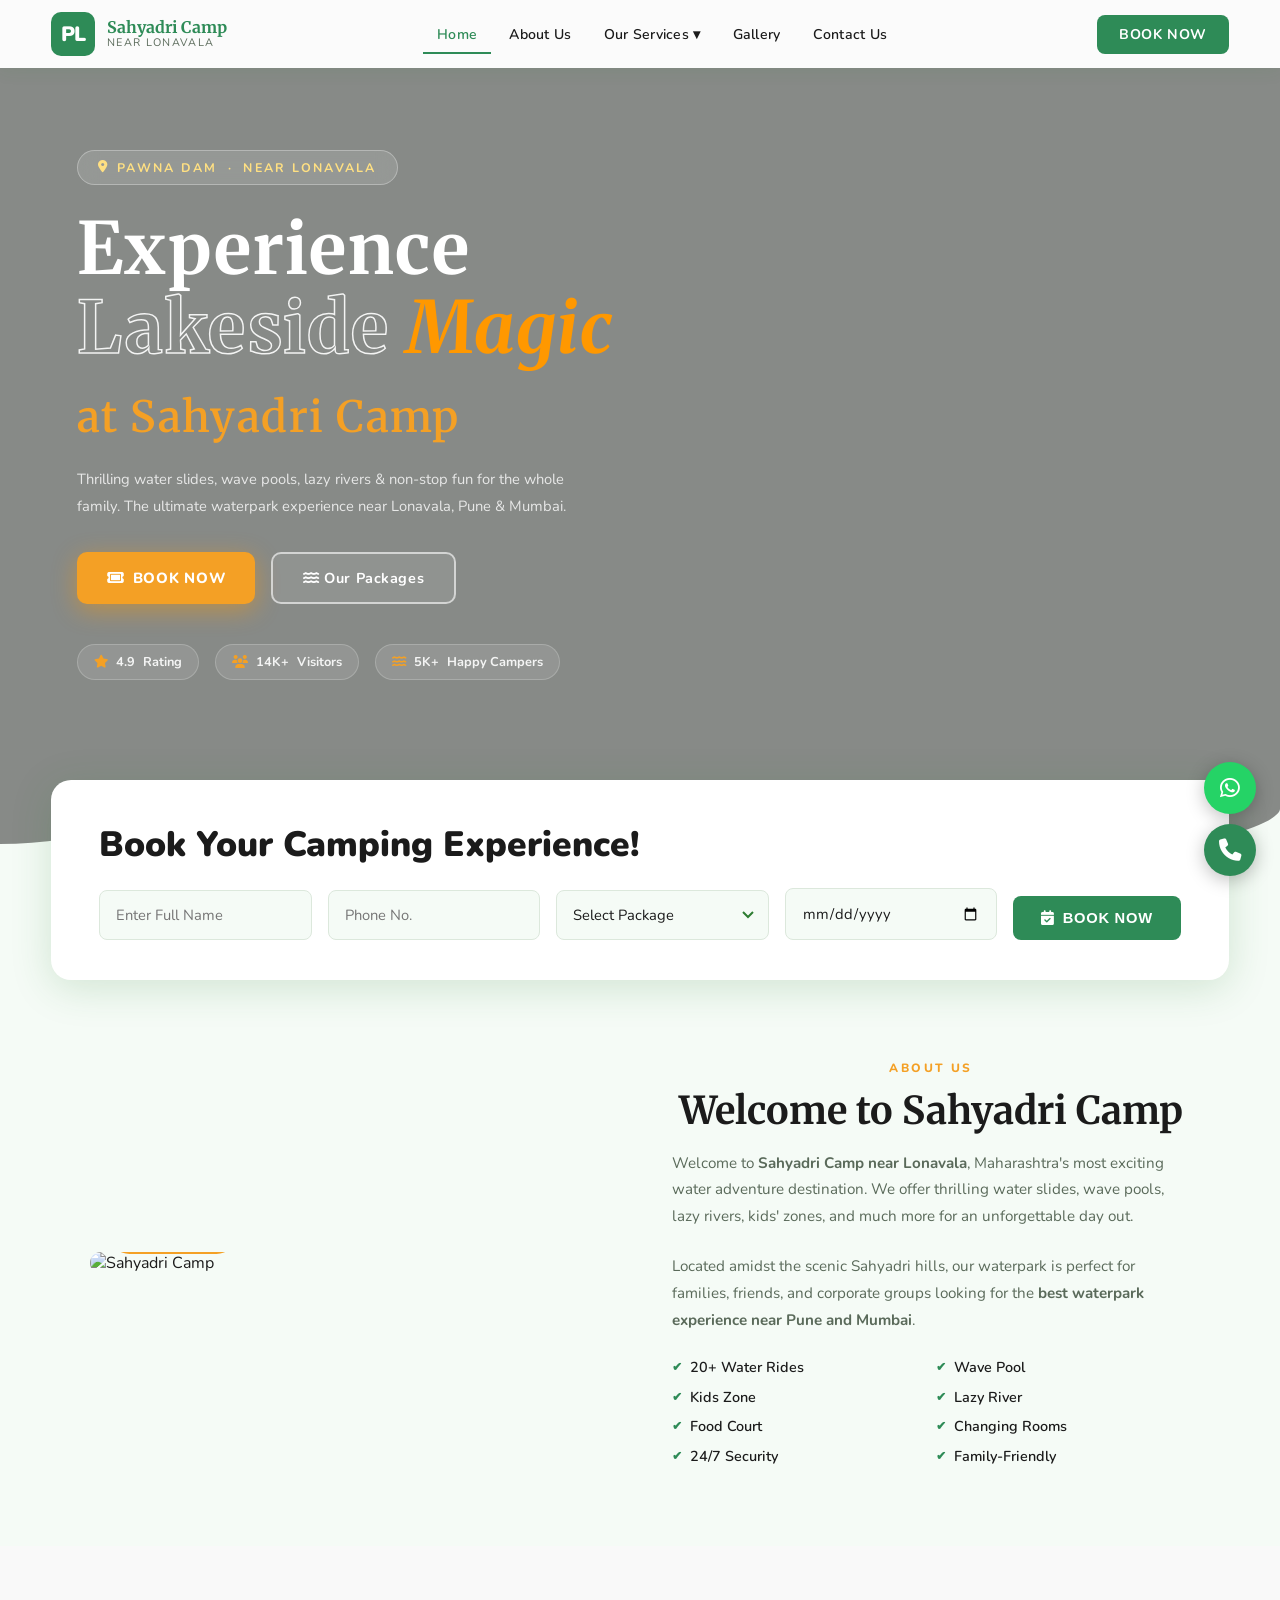
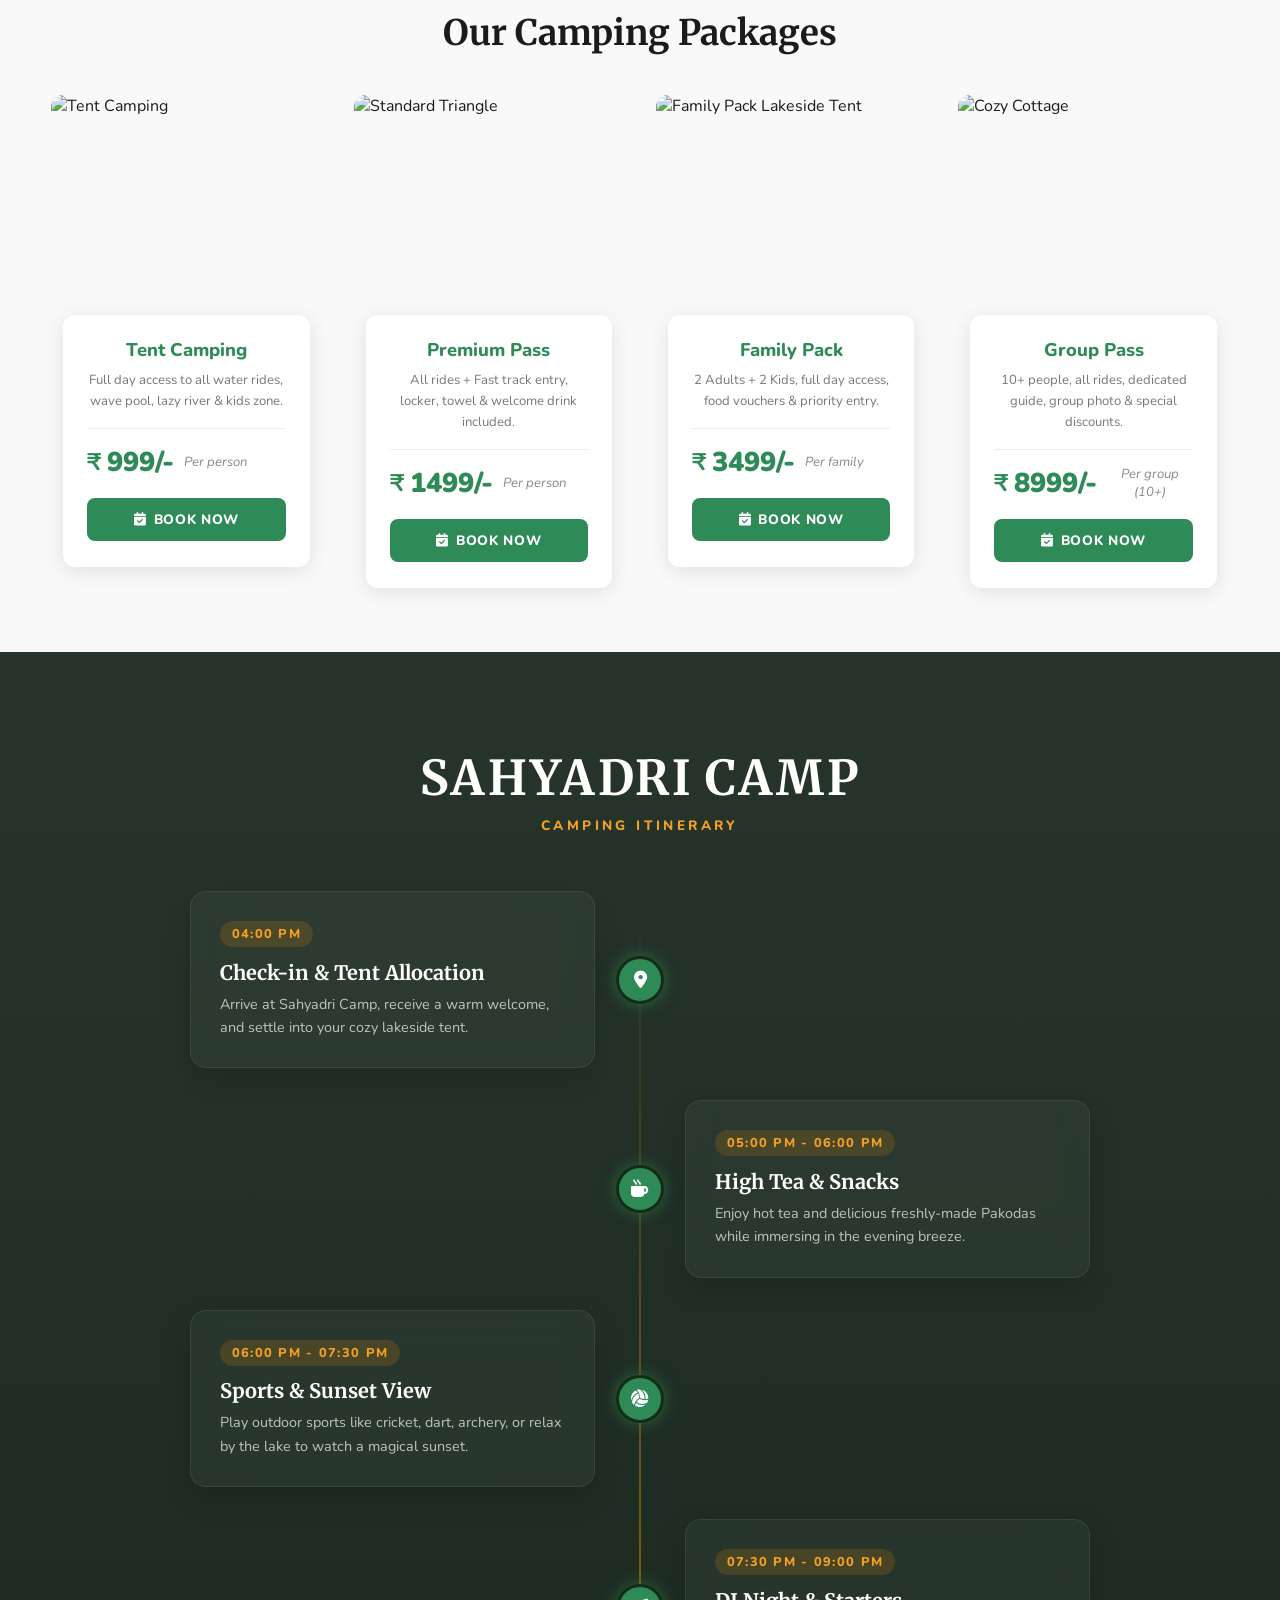
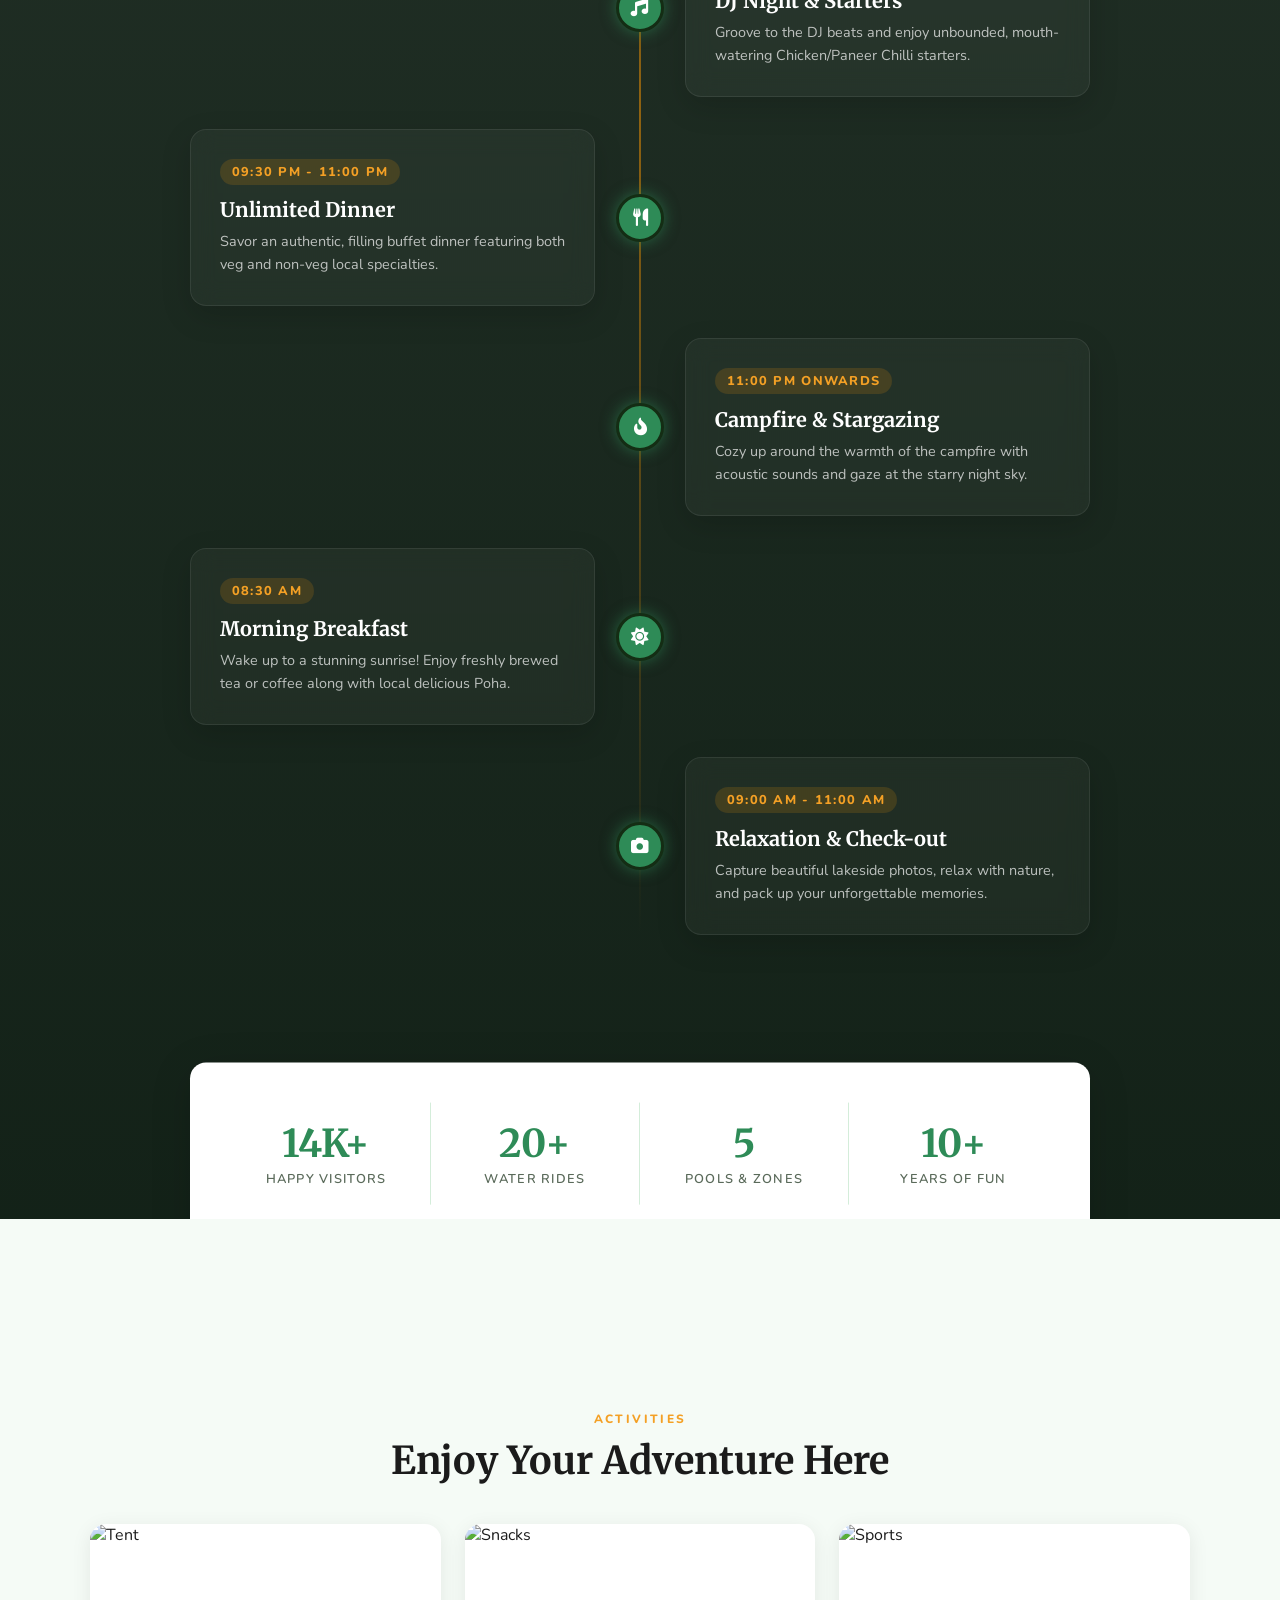
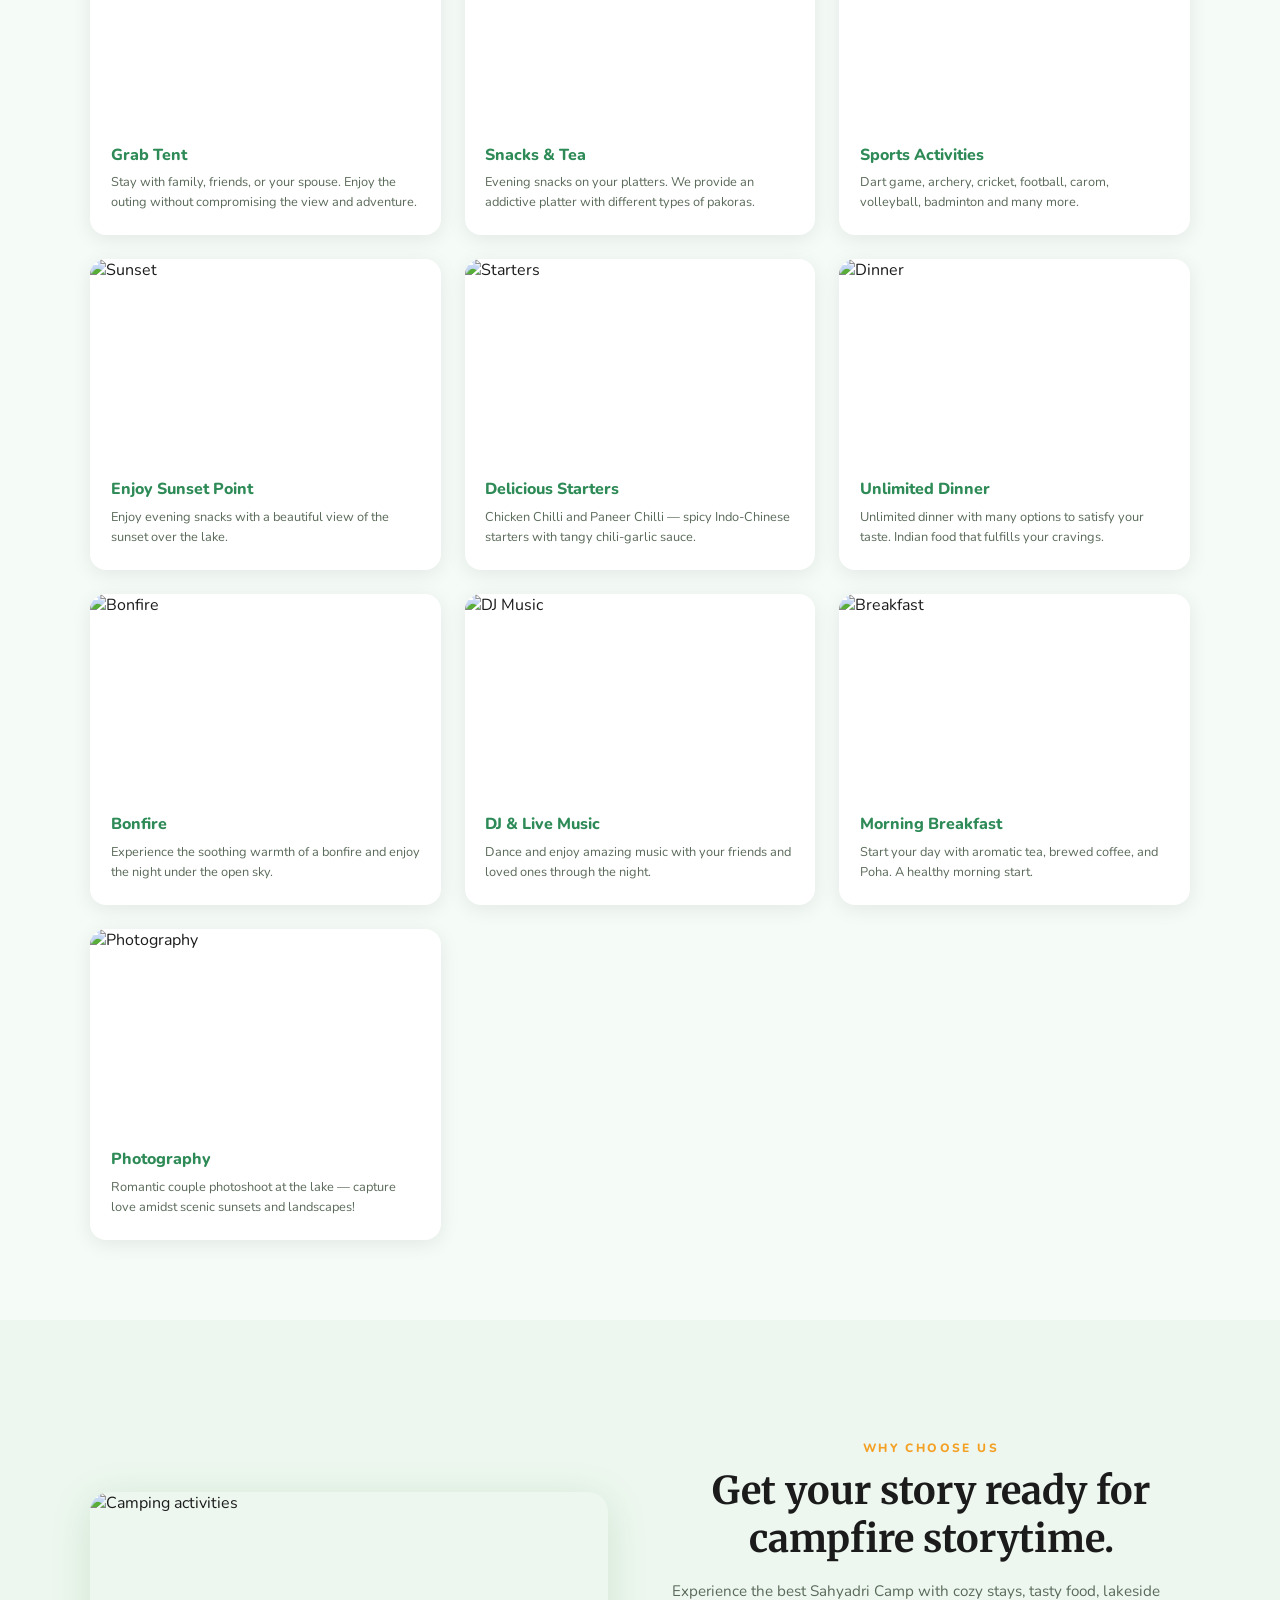
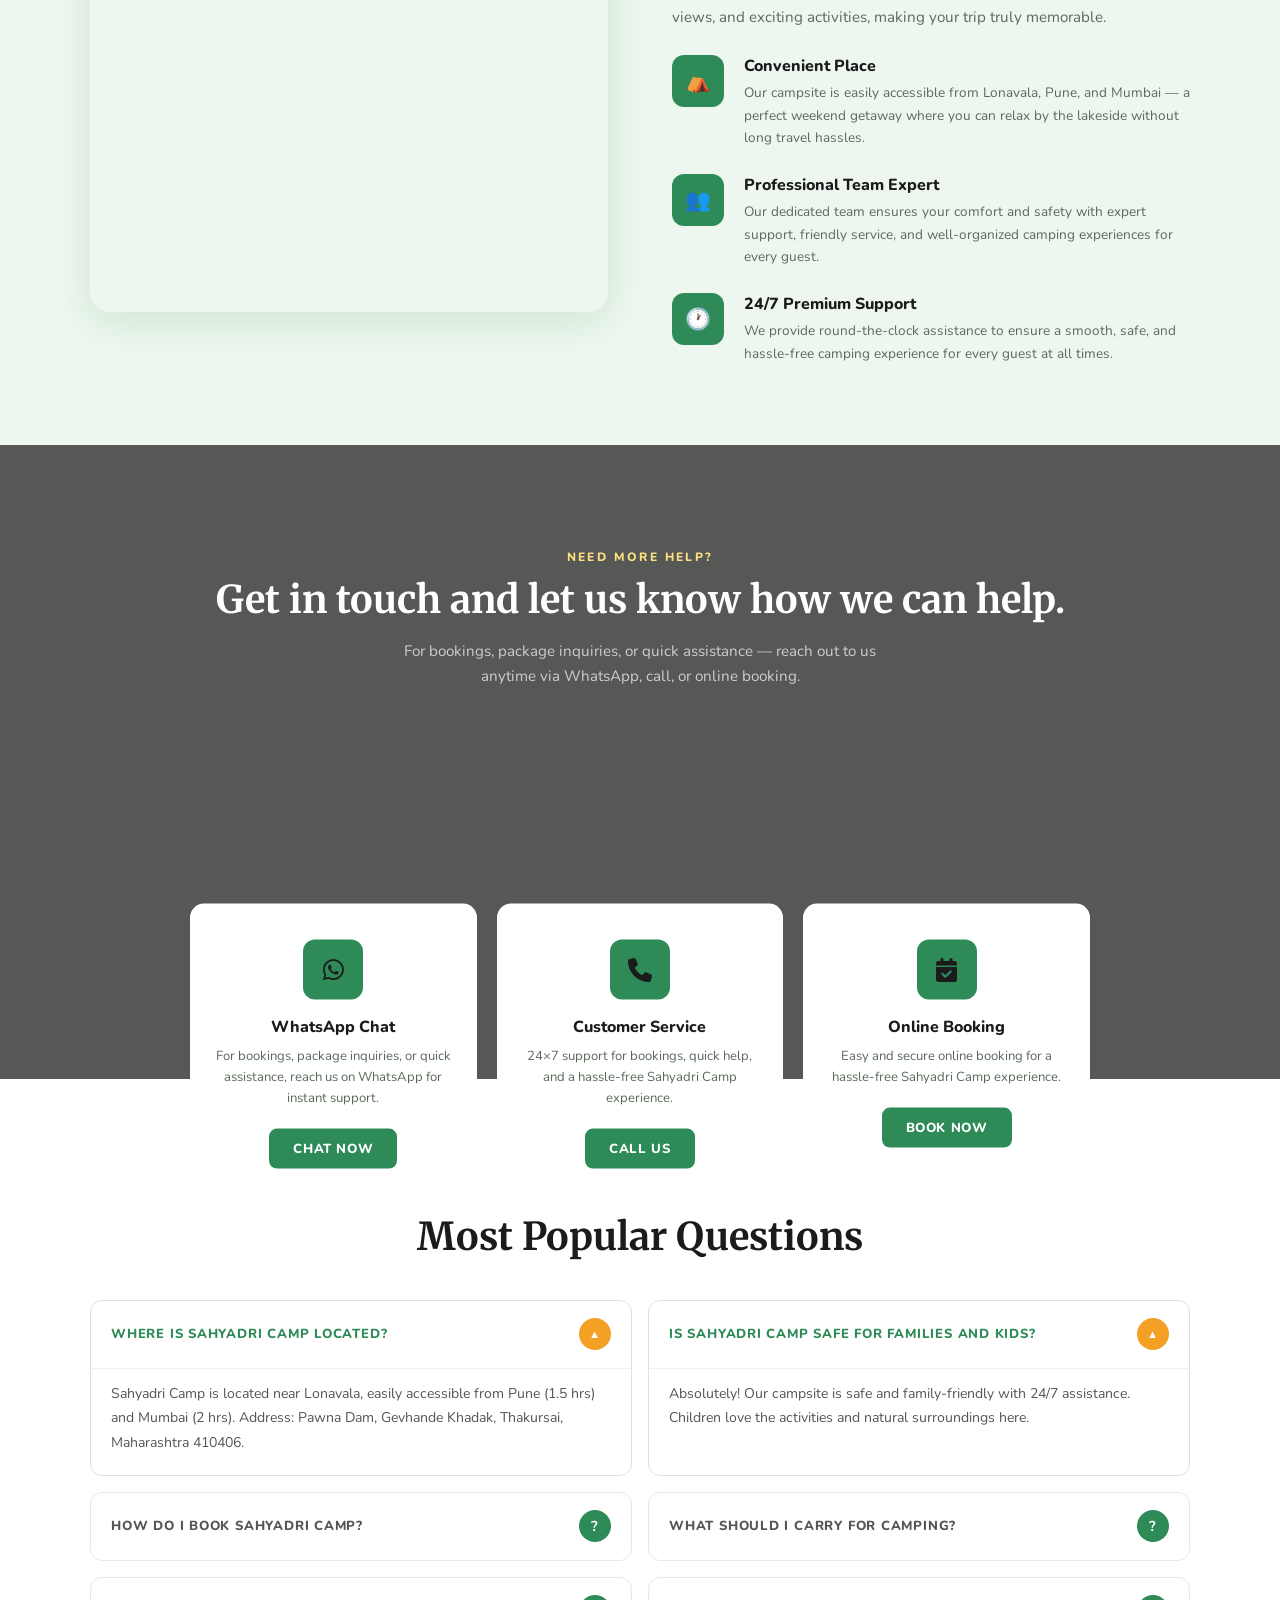
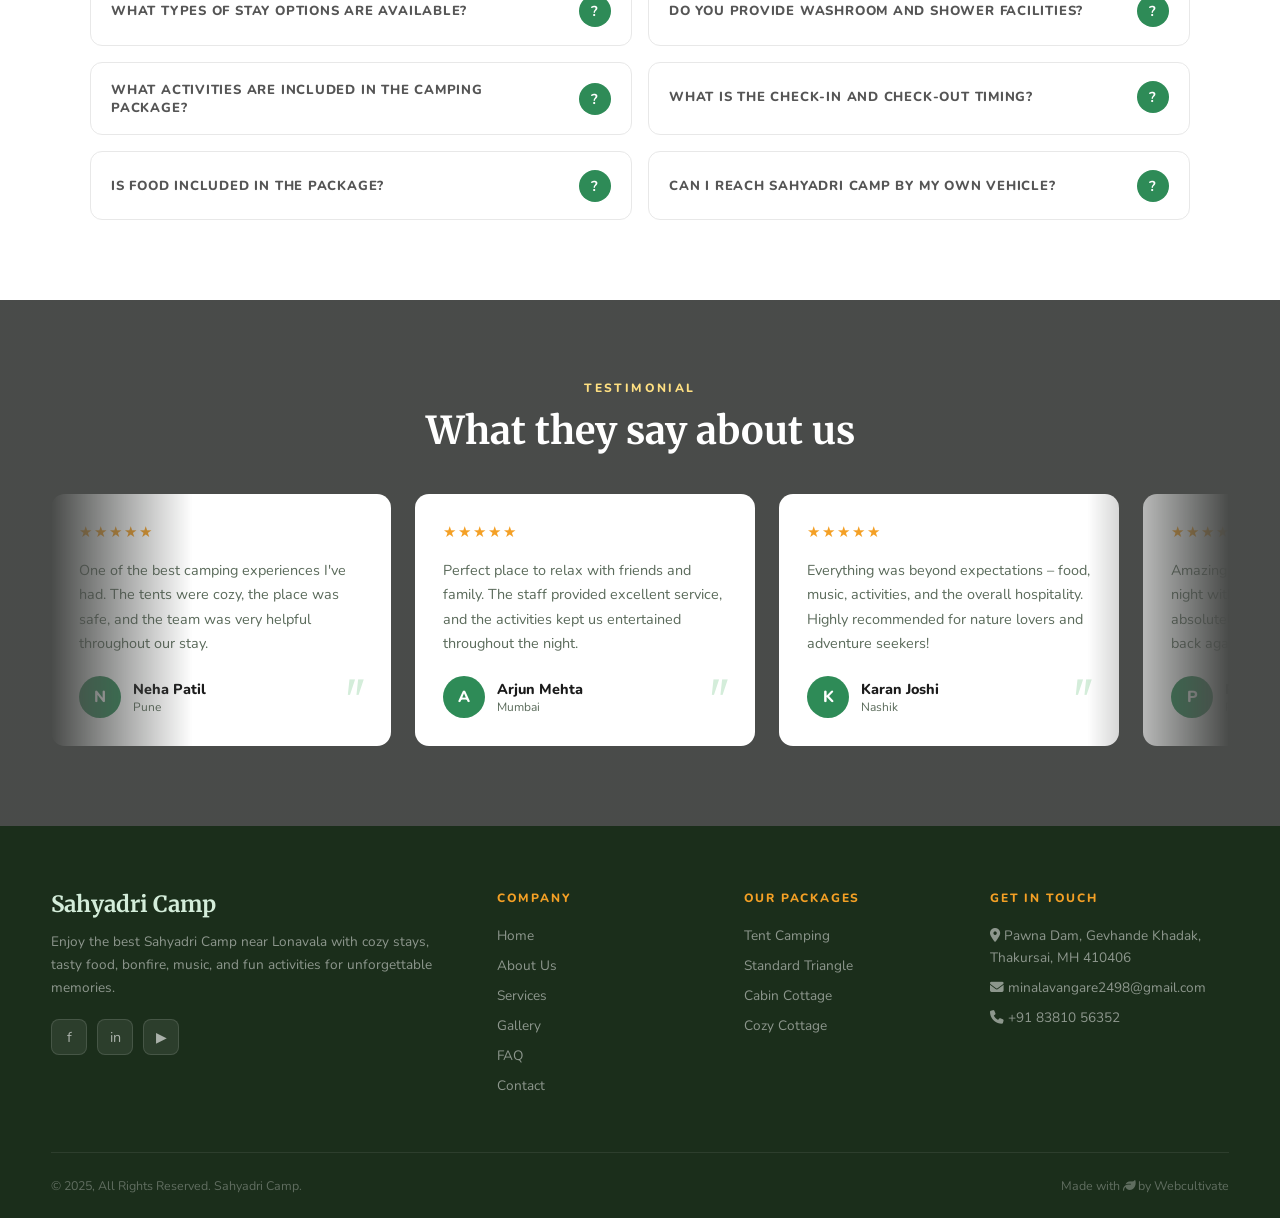
==== commit 30061cfe: "Enhance styles and add new service pages for Sahyadri Camp - Updated gallery styles in style.css for" ====
--- a/index.html
+++ b/index.html
@@ -211,91 +211,133 @@
 .about-checks li::before{content:'✔';color:var(--green-dark);font-size:0.75rem;}
 
 /* ===== SCHEDULE ===== */
-.schedule-bg{
-  background:linear-gradient(rgba(0,0,0,0.65),rgba(0,0,0,0.65)),
-    url('https://images.unsplash.com/photo-1533240332313-0db49b459ad6?w=1400&q=80') center/cover no-repeat;
-  padding:3.5rem 4% 100px;
-  position:relative;
-  text-align:center;
-}
-.schedule-title-main{
-  font-family:'Merriweather',serif;
-  font-size:clamp(1.6rem,3vw,2.4rem);
-  color:#fff;font-weight:700;
-  text-transform:uppercase;letter-spacing:0.08em;
-  margin-bottom:0.2rem;
-}
-.schedule-title-sub{
-  font-size:0.78rem;font-weight:700;
-  color:rgba(255,255,255,0.55);
-  letter-spacing:0.35em;text-transform:uppercase;
-  margin-bottom:2.5rem;display:block;
-}
-.schedule-timeline{
-  max-width:1000px;
-  margin:0 auto;
-  position:relative;
-}
-.sched-track{
-  display:flex;align-items:flex-end;justify-content:space-between;
-  position:relative;gap:0;
-  padding-bottom:0;
-}
-/* timeline line sits between icon bottom and label top */
-.sched-track::before{
-  content:'';position:absolute;
-  top:68px;left:35px;right:35px;height:5px;
-  background:linear-gradient(to right,#4CAF50,#8BC34A,#FFEB3B,#FF9800,#F44336,#E91E63,#9C27B0,#2196F3,#4CAF50);
-  border-radius:3px;z-index:0;
-}
-.sched-item{
-  display:flex;flex-direction:column;align-items:center;
-  gap:8px;flex:1;position:relative;z-index:1;
-}
-/* icon ABOVE the line */
-.sched-icon{
-  width:72px;height:72px;border-radius:50%;
-  display:flex;align-items:center;justify-content:center;
-  background:white;
-  box-shadow:0 4px 18px rgba(0,0,0,0.3);
-  transition:transform 0.3s;cursor:default;
-  overflow:hidden;padding:0;
-  position:relative;z-index:2;
-}
-.sched-icon img{width:100%;height:100%;object-fit:cover;}
-.sched-icon:hover{transform:scale(1.12);}
-/* label chip BELOW the line */
-.sched-label{
-  background:var(--green-dark);color:white;
-  padding:5px 10px;border-radius:8px;
-  font-size:0.68rem;font-weight:700;text-align:center;
-  line-height:1.3;
-  margin-top:14px;
-}
-.sched-label.orange{background:var(--orange);}
-.sched-label.teal{background:#00897B;}
-.sched-label.red{background:#E53935;}
-.sched-label.blue{background:#1E88E5;}
-.sched-label.purple{background:#8E24AA;}
-.sched-time{
-  color:rgba(255,255,255,0.75);
-  font-size:0.68rem;font-weight:700;
-  background:rgba(0,0,0,0.35);
-  padding:2px 8px;border-radius:20px;
-}
-/* check-in / checkout pins */
-.sched-ends{
-  display:flex;justify-content:space-between;
-  max-width:1000px;margin:1rem auto 0;
-  color:rgba(255,255,255,0.8);font-size:0.8rem;font-weight:600;
-}
-.sched-ends span{display:flex;align-items:center;gap:6px;}
-.sched-ends .pin{
-  width:28px;height:28px;background:#E53935;border-radius:50% 50% 50% 0;
-  transform:rotate(-45deg);display:inline-flex;align-items:center;
-  justify-content:center;box-shadow:0 2px 8px rgba(0,0,0,0.3);
-}
-.sched-ends .pin i{transform:rotate(45deg);color:#fff;font-size:0.7rem;}
+.schedule-bg {
+  background: linear-gradient(rgba(10,25,15,0.88), rgba(10,25,15,0.96)),
+    url('https://images.unsplash.com/photo-1533240332313-0db49b459ad6?w=1600&q=80') center/cover fixed;
+  padding: 6rem 4% 120px;
+  position: relative;
+  overflow: hidden;
+}
+.schedule-title-main {
+  font-family: 'Merriweather', serif;
+  font-size: clamp(2rem, 4vw, 3rem);
+  color: #fff;
+  font-weight: 700;
+  text-transform: uppercase;
+  letter-spacing: 0.05em;
+  margin-bottom: 0.5rem;
+}
+.schedule-title-sub {
+  font-size: 0.85rem;
+  font-weight: 800;
+  color: var(--orange);
+  letter-spacing: 0.25em;
+  text-transform: uppercase;
+  margin-bottom: 3.5rem;
+  display: block;
+}
+.modern-timeline {
+  max-width: 900px;
+  margin: 0 auto;
+  position: relative;
+}
+.modern-timeline::before {
+  content: '';
+  position: absolute;
+  top: 0;
+  bottom: 0;
+  left: 50%;
+  width: 2px;
+  background: linear-gradient(to bottom, transparent, rgba(255,152,0,0.5), transparent);
+  transform: translateX(-50%);
+}
+.mt-item {
+  display: flex;
+  justify-content: space-between;
+  align-items: center;
+  margin-bottom: 2rem;
+  position: relative;
+  width: 100%;
+}
+.mt-item:nth-child(even) {
+  flex-direction: row-reverse;
+}
+.mt-content {
+  width: 45%;
+  background: rgba(255, 255, 255, 0.04);
+  backdrop-filter: blur(12px);
+  border: 1px solid rgba(255, 255, 255, 0.08);
+  padding: 1.8rem;
+  border-radius: 16px;
+  transition: all 0.4s ease;
+  box-shadow: 0 10px 30px rgba(0, 0, 0, 0.15);
+  position: relative;
+}
+.mt-item:hover .mt-content {
+  transform: translateY(-5px);
+  background: rgba(255, 255, 255, 0.08);
+  border-color: rgba(255, 152, 0, 0.4);
+  box-shadow: 0 15px 40px rgba(255, 152, 0, 0.15);
+}
+.mt-time {
+  display: inline-block;
+  font-size: 0.8rem;
+  color: var(--orange);
+  font-weight: 800;
+  letter-spacing: 0.1em;
+  text-transform: uppercase;
+  background: rgba(255, 152, 0, 0.15);
+  padding: 4px 12px;
+  border-radius: 20px;
+  margin-bottom: 0.8rem;
+}
+.mt-title {
+  color: #fff;
+  font-size: 1.25rem;
+  font-family: 'Merriweather', serif;
+  font-weight: 700;
+  margin-bottom: 0.5rem;
+}
+.mt-desc {
+  color: rgba(255, 255, 255, 0.7);
+  font-size: 0.9rem;
+  line-height: 1.6;
+}
+.mt-icon {
+  width: 48px;
+  height: 48px;
+  background: var(--green-dark);
+  border: 3px solid #142d14;
+  border-radius: 50%;
+  position: absolute;
+  left: 50%;
+  transform: translateX(-50%);
+  display: flex;
+  align-items: center;
+  justify-content: center;
+  color: #fff;
+  font-size: 1.1rem;
+  z-index: 2;
+  box-shadow: 0 0 15px rgba(46, 139, 87, 0.6);
+  transition: all 0.4s;
+}
+.mt-item:hover .mt-icon {
+  background: var(--orange);
+  border-color: rgba(255, 152, 0, 0.3);
+  color: #fff;
+  box-shadow: 0 0 25px rgba(244, 160, 37, 0.7);
+  transform: translateX(-50%) scale(1.15);
+}
+@media (max-width: 768px) {
+  .modern-timeline::before { left: 24px; }
+  .mt-item, .mt-item:nth-child(even) {
+    flex-direction: column;
+    align-items: flex-end;
+    margin-bottom: 1.5rem;
+  }
+  .mt-content { width: calc(100% - 64px); padding: 1.5rem; }
+  .mt-icon { left: 24px; }
+}
 
 /* ===== STATS ===== */
 .stats-bar{
@@ -788,10 +830,10 @@
     <li class="dropdown">
       <a href="services.html" id="nav-services">Our Services ▾</a>
       <div class="dropdown-menu">
-        <a href="services.html">Tent Camping</a>
-        <a href="services.html">Standard Triangle</a>
-        <a href="services.html">Cabin Cottage</a>
-        <a href="services.html">Cozy Cottage</a>
+        <a href="services.html#tent-camping-detail"><span>🏕️</span> Tent Camping</a>
+        <a href="services.html#standard-triangle-detail"><span>🔺</span> Standard Triangle</a>
+        <a href="services.html#cabin-cottage-detail"><span>🏠</span> Cabin Cottage</a>
+        <a href="services.html#cozy-cottage-detail"><span>🛖</span> Cozy Cottage</a>
       </div>
     </li>
     <li><a href="gallery.html" id="nav-gallery">Gallery</a></li>
@@ -807,7 +849,12 @@
 <section id="hero" class="hero">
   <div class="hero-content">
     <div class="hero-eyebrow"><i class="fa-solid fa-location-dot"></i> Pawna Dam &nbsp;&middot;&nbsp; Near Lonavala</div>
-    <h1>Experience<br><span>Lakeside Magic</span><br>at Sahyadri Camp<br><em>Camping</em></h1>
+    <h1 style="font-size: clamp(2.8rem, 6vw, 4.5rem); line-height: 1.1; margin-bottom: 1.2rem; text-transform: none;">
+      Experience<br>
+      <span style="color: transparent; -webkit-text-stroke: 1.5px #fff; opacity: 0.9;">Lakeside</span> 
+      <span style="color:#FF9800; font-style: italic;">Magic</span><br>
+      <span style="font-size: 0.6em; font-weight: 600;">at Sahyadri Camp</span>
+    </h1>
     <p>Thrilling water slides, wave pools, lazy rivers & non-stop fun for the whole family. The ultimate waterpark experience near Lonavala, Pune & Mumbai.</p>
     <div class="hero-btns">
       <a href="#booking" class="btn-orange"><i class="fa-solid fa-ticket"></i> Book Now</a>
@@ -911,7 +958,7 @@
 
     <div class="svc-card2">
       <div class="svc-img2">
-        <img src="https://images.unsplash.com/photo-1613559806989-09f3be78e3dd?w=700&q=80" alt="Cabin Cottage">
+        <img src="https://images.unsplash.com/photo-1523987355523-c7b5b0dd90a7?w=700&q=80" alt="Family Pack Lakeside Tent">
       </div>
       <div class="svc-body2">
         <h3>Family Pack</h3>
@@ -940,76 +987,79 @@
 <div class="schedule-bg">
   <div style="text-align:center;">
     <h2 class="schedule-title-main">Sahyadri Camp</h2>
-    <span class="schedule-title-sub">Schedule</span>
-  </div>
-
-  <div class="schedule-timeline">
-    <!-- TOP ROW -->
-    <div class="sched-track">
-      <div class="sched-item">
-        <div class="sched-icon"><img src="https://img.icons8.com/color/96/camping-tent.png" alt="Tent"></div>
-        <div class="sched-label">Grab Tents</div>
-        <div class="sched-time">4 pm</div>
-      </div>
-      <div class="sched-item">
-        <div class="sched-icon"><img src="https://img.icons8.com/color/96/sunset.png" alt="Sunset"></div>
-        <div class="sched-label orange">Enjoy Sunset</div>
-        <div class="sched-time">6:30 pm</div>
-      </div>
-      <div class="sched-item">
-        <div class="sched-icon"><img src="https://img.icons8.com/color/96/chicken.png" alt="Food"></div>
-        <div class="sched-label teal">Chikan Chilli & Paneer Chilli</div>
-        <div class="sched-time">8:00 pm</div>
-      </div>
-      <div class="sched-item">
-        <div class="sched-icon"><img src="https://img.icons8.com/color/96/dining-room.png" alt="Dinner"></div>
-        <div class="sched-label">Unlimited Dinner</div>
-        <div class="sched-time">9:30 to 11 pm</div>
-      </div>
-      <div class="sched-item">
-        <div class="sched-icon"><img src="https://img.icons8.com/color/96/sleeping-in-bed.png" alt="Sleep"></div>
-        <div class="sched-label blue">Sleep in Tent</div>
-        <div class="sched-time">• • •</div>
-      </div>
-      <div class="sched-item">
-        <div class="sched-icon"><img src="https://img.icons8.com/color/96/camera.png" alt="Camera"></div>
-        <div class="sched-label purple">Photo Session</div>
-        <div class="sched-time">9 am</div>
-      </div>
-    </div>
-
-    <!-- Check-in / Checkout -->
-    <div class="sched-ends">
-      <span><i class="fa-solid fa-location-dot" style="color:#E53935;"></i> Check-in: 4PM</span>
-      <span><i class="fa-solid fa-location-dot" style="color:#E53935;"></i> Checkout: 11PM</span>
-    </div>
-
-    <!-- BOTTOM ROW -->
-    <div style="display:flex;justify-content:center;gap:2rem;flex-wrap:wrap;margin-top:2rem;">
-      <div class="sched-item">
-        <div class="sched-icon"><img src="https://img.icons8.com/color/96/tea.png" alt="Snacks"></div>
-        <div class="sched-label orange">Snacks</div>
-        <div class="sched-time">5–6 pm</div>
-      </div>
-      <div class="sched-item">
-        <div class="sched-icon"><img src="https://img.icons8.com/color/96/sports.png" alt="Sports"></div>
-        <div class="sched-label teal">Sports Activities</div>
-        <div class="sched-time">• • •</div>
-      </div>
-      <div class="sched-item">
-        <div class="sched-icon"><img src="https://img.icons8.com/color/96/dj.png" alt="Music"></div>
-        <div class="sched-label purple">Music</div>
-        <div class="sched-time">6–10 pm</div>
-      </div>
-      <div class="sched-item">
-        <div class="sched-icon"><img src="https://img.icons8.com/color/96/fire-element.png" alt="Campfire"></div>
-        <div class="sched-label red">Warmy Campfire</div>
-        <div class="sched-time">10:30 pm</div>
-      </div>
-      <div class="sched-item">
-        <div class="sched-icon"><img src="https://img.icons8.com/color/96/breakfast.png" alt="Breakfast"></div>
-        <div class="sched-label">Breakfast</div>
-        <div class="sched-time">8:30 am</div>
+    <span class="schedule-title-sub">Camping Itinerary</span>
+  </div>
+
+  <div class="modern-timeline">
+    <div class="mt-item">
+      <div class="mt-icon"><i class="fa-solid fa-location-dot"></i></div>
+      <div class="mt-content">
+        <div class="mt-time">04:00 PM</div>
+        <div class="mt-title">Check-in & Tent Allocation</div>
+        <div class="mt-desc">Arrive at Sahyadri Camp, receive a warm welcome, and settle into your cozy lakeside tent.</div>
+      </div>
+    </div>
+    
+    <div class="mt-item">
+      <div class="mt-icon"><i class="fa-solid fa-mug-hot"></i></div>
+      <div class="mt-content">
+        <div class="mt-time">05:00 PM - 06:00 PM</div>
+        <div class="mt-title">High Tea & Snacks</div>
+        <div class="mt-desc">Enjoy hot tea and delicious freshly-made Pakodas while immersing in the evening breeze.</div>
+      </div>
+    </div>
+
+    <div class="mt-item">
+      <div class="mt-icon"><i class="fa-solid fa-volleyball"></i></div>
+      <div class="mt-content">
+        <div class="mt-time">06:00 PM - 07:30 PM</div>
+        <div class="mt-title">Sports & Sunset View</div>
+        <div class="mt-desc">Play outdoor sports like cricket, dart, archery, or relax by the lake to watch a magical sunset.</div>
+      </div>
+    </div>
+
+    <div class="mt-item">
+      <div class="mt-icon"><i class="fa-solid fa-music"></i></div>
+      <div class="mt-content">
+        <div class="mt-time">07:30 PM - 09:00 PM</div>
+        <div class="mt-title">DJ Night & Starters</div>
+        <div class="mt-desc">Groove to the DJ beats and enjoy unbounded, mouth-watering Chicken/Paneer Chilli starters.</div>
+      </div>
+    </div>
+
+    <div class="mt-item">
+      <div class="mt-icon"><i class="fa-solid fa-utensils"></i></div>
+      <div class="mt-content">
+        <div class="mt-time">09:30 PM - 11:00 PM</div>
+        <div class="mt-title">Unlimited Dinner</div>
+        <div class="mt-desc">Savor an authentic, filling buffet dinner featuring both veg and non-veg local specialties.</div>
+      </div>
+    </div>
+
+    <div class="mt-item">
+      <div class="mt-icon"><i class="fa-solid fa-fire-flame-curved"></i></div>
+      <div class="mt-content">
+        <div class="mt-time">11:00 PM Onwards</div>
+        <div class="mt-title">Campfire & Stargazing</div>
+        <div class="mt-desc">Cozy up around the warmth of the campfire with acoustic sounds and gaze at the starry night sky.</div>
+      </div>
+    </div>
+
+    <div class="mt-item">
+      <div class="mt-icon"><i class="fa-solid fa-sun"></i></div>
+      <div class="mt-content">
+        <div class="mt-time">08:30 AM</div>
+        <div class="mt-title">Morning Breakfast</div>
+        <div class="mt-desc">Wake up to a stunning sunrise! Enjoy freshly brewed tea or coffee along with local delicious Poha.</div>
+      </div>
+    </div>
+
+    <div class="mt-item">
+      <div class="mt-icon"><i class="fa-solid fa-camera"></i></div>
+      <div class="mt-content">
+        <div class="mt-time">09:00 AM - 11:00 AM</div>
+        <div class="mt-title">Relaxation & Check-out</div>
+        <div class="mt-desc">Capture beautiful lakeside photos, relax with nature, and pack up your unforgettable memories.</div>
       </div>
     </div>
   </div>
@@ -1306,7 +1356,7 @@
   </div>
   <div class="footer-bottom">
     <span>© 2025, All Rights Reserved. Sahyadri Camp.</span>
-    <span>Made with <i class="fa-solid fa-leaf"></i> for nature lovers</span>
+    <span>Made with <i class="fa-solid fa-leaf"></i> by Webcultivate</span>
   </div>
 </footer>
 
@@ -1370,7 +1420,7 @@
       <div class="footer-col"><h4>Our Packages</h4><ul><li><a href="#" onclick="showPage('services')">Tent Camping</a></li><li><a href="#" onclick="showPage('services')">Standard Triangle</a></li><li><a href="#" onclick="showPage('services')">Cabin Cottage</a></li><li><a href="#" onclick="showPage('services')">Cozy Cottage</a></li></ul></div>
       <div class="footer-col"><h4>Get in Touch</h4><ul><li><a href="#"><i class="fa-solid fa-location-dot"></i> Pawna Dam, Thakursai, MH 410406</a></li><li><a href="mailto:minalavangare2498@gmail.com"><i class="fa-solid fa-envelope"></i> minalavangare2498@gmail.com</a></li><li><a href="tel:+918381056352"><i class="fa-solid fa-phone"></i> +91 83810 56352</a></li></ul></div>
     </div>
-    <div class="footer-bottom"><span>© 2025 All Rights Reserved. Sahyadri Camp.</span><span>Made with <i class="fa-solid fa-leaf"></i> for nature lovers</span></div>
+    <div class="footer-bottom"><span>© 2025 All Rights Reserved. Sahyadri Camp.</span><span>Made with <i class="fa-solid fa-leaf"></i> by Webcultivate</span></div>
   </footer>
 </div><!-- end about -->
 
@@ -1406,7 +1456,7 @@
       <div class="footer-col"><h4>Our Packages</h4><ul><li><a href="#" onclick="showPage('services')">Tent Camping</a></li><li><a href="#" onclick="showPage('services')">Standard Triangle</a></li><li><a href="#" onclick="showPage('services')">Cabin Cottage</a></li><li><a href="#" onclick="showPage('services')">Cozy Cottage</a></li></ul></div>
       <div class="footer-col"><h4>Get in Touch</h4><ul><li><a href="#"><i class="fa-solid fa-location-dot"></i> Pawna Dam, Thakursai, MH 410406</a></li><li><a href="mailto:minalavangare2498@gmail.com"><i class="fa-solid fa-envelope"></i> minalavangare2498@gmail.com</a></li><li><a href="tel:+918381056352"><i class="fa-solid fa-phone"></i> +91 83810 56352</a></li></ul></div>
     </div>
-    <div class="footer-bottom"><span>© 2025 All Rights Reserved. Sahyadri Camp.</span><span>Made with <i class="fa-solid fa-leaf"></i> for nature lovers</span></div>
+    <div class="footer-bottom"><span>© 2025 All Rights Reserved. Sahyadri Camp.</span><span>Made with <i class="fa-solid fa-leaf"></i> by Webcultivate</span></div>
   </footer>
 </div><!-- end services -->
 
@@ -1446,7 +1496,7 @@
       <div class="footer-col"><h4>Our Packages</h4><ul><li><a href="#" onclick="showPage('services')">Tent Camping</a></li><li><a href="#" onclick="showPage('services')">Standard Triangle</a></li><li><a href="#" onclick="showPage('services')">Cabin Cottage</a></li><li><a href="#" onclick="showPage('services')">Cozy Cottage</a></li></ul></div>
       <div class="footer-col"><h4>Get in Touch</h4><ul><li><a href="#"><i class="fa-solid fa-location-dot"></i> Pawna Dam, Thakursai, MH 410406</a></li><li><a href="mailto:minalavangare2498@gmail.com"><i class="fa-solid fa-envelope"></i> minalavangare2498@gmail.com</a></li><li><a href="tel:+918381056352"><i class="fa-solid fa-phone"></i> +91 83810 56352</a></li></ul></div>
     </div>
-    <div class="footer-bottom"><span>© 2025 All Rights Reserved. Sahyadri Camp.</span><span>Made with <i class="fa-solid fa-leaf"></i> for nature lovers</span></div>
+    <div class="footer-bottom"><span>© 2025 All Rights Reserved. Sahyadri Camp.</span><span>Made with <i class="fa-solid fa-leaf"></i> by Webcultivate</span></div>
   </footer>
 </div><!-- end gallery -->
 
@@ -1499,32 +1549,7 @@
       </div>
     </div>
   </section>
-      <div class="cf-card">
-        <h2>Send Us a Message</h2>
-        <p>Fill in your details and we’ll get back to you on WhatsApp within minutes!</p>
-        <div class="cf-row">
-          <div class="cf-group"><label>Full Name</label><input type="text" placeholder="e.g. Rahul Sharma"></div>
-          <div class="cf-group"><label>Phone Number</label><input type="tel" placeholder="+91 XXXXX XXXXX"></div>
-        </div>
-        <div class="cf-row">
-          <div class="cf-group"><label>Check-in Date</label><input type="date"></div>
-          <div class="cf-group"><label>Package</label><select><option value="">Select Package</option><option>Tent Camping – ₹999</option><option>Standard Triangle – ₹1499</option><option>Cabin Cottage – ₹1699</option><option>Cozy Cottage – ₹2499</option></select></div>
-        </div>
-        <div class="cf-group"><label>No. of People</label><input type="number" placeholder="e.g. 4" min="1"></div>
-        <div class="cf-group"><label>Message (Optional)</label><textarea rows="3" placeholder="Any special requests..."></textarea></div>
-        <button class="btn-cf" onclick="sendContact()"><i class="fa-brands fa-whatsapp"></i> Send via WhatsApp</button>
-      </div>
-      <div style="display:flex;flex-direction:column;gap:1.5rem;">
-        <div class="ci-card"><div class="ci-icon-box"><i class="fa-solid fa-location-dot"></i></div><div><div class="ci-label">Location</div><div class="ci-value">Pawna Dam, Gevhande Khadak, Thakursai, Maharashtra 410406</div></div></div>
-        <div class="ci-card"><div class="ci-icon-box"><i class="fa-solid fa-phone"></i></div><div><div class="ci-label">Phone / WhatsApp</div><div class="ci-value"><a href="tel:+918381056352">+91 83810 56352</a></div></div></div>
-        <div class="ci-card"><div class="ci-icon-box"><i class="fa-solid fa-envelope"></i></div><div><div class="ci-label">Email</div><div class="ci-value"><a href="mailto:minalavangare2498@gmail.com">minalavangare2498@gmail.com</a></div></div></div>
-        <div style="background:var(--green-dark);border-radius:var(--radius);padding:1.5rem;color:white;">
-          <div style="font-size:0.75rem;font-weight:800;letter-spacing:0.15em;text-transform:uppercase;color:#FFE082;margin-bottom:0.75rem;">Timings</div>
-          <div style="font-size:0.92rem;line-height:2;">Check-in: <strong>4:00 PM</strong><br>Check-out: <strong>11:00 AM</strong><br>Support: <strong>24/7 Available</strong></div>
-        </div>
-      </div>
-    </div>
-  </section>
+
   <footer>
     <div class="footer-grid">
       <div class="footer-brand"><span class="footer-logo-txt">Sahyadri Camp</span><p>Enjoy the best Sahyadri Camp near Lonavala with cozy stays, tasty food, bonfire, music, and fun activities.</p><div class="footer-socials"><a href="#" class="footer-social">f</a><a href="#" class="footer-social">in</a><a href="#" class="footer-social">▶</a></div></div>
@@ -1532,7 +1557,7 @@
       <div class="footer-col"><h4>Our Packages</h4><ul><li><a href="#" onclick="showPage('services')">Tent Camping</a></li><li><a href="#" onclick="showPage('services')">Standard Triangle</a></li><li><a href="#" onclick="showPage('services')">Cabin Cottage</a></li><li><a href="#" onclick="showPage('services')">Cozy Cottage</a></li></ul></div>
       <div class="footer-col"><h4>Get in Touch</h4><ul><li><a href="#"><i class="fa-solid fa-location-dot"></i> Pawna Dam, Thakursai, MH 410406</a></li><li><a href="mailto:minalavangare2498@gmail.com"><i class="fa-solid fa-envelope"></i> minalavangare2498@gmail.com</a></li><li><a href="tel:+918381056352"><i class="fa-solid fa-phone"></i> +91 83810 56352</a></li></ul></div>
     </div>
-    <div class="footer-bottom"><span>© 2025 All Rights Reserved. Sahyadri Camp.</span><span>Made with <i class="fa-solid fa-leaf"></i> for nature lovers</span></div>
+    <div class="footer-bottom"><span>© 2025 All Rights Reserved. Sahyadri Camp.</span><span>Made with <i class="fa-solid fa-leaf"></i> by Webcultivate</span></div>
   </footer>
 </div><!-- end contact -->
 
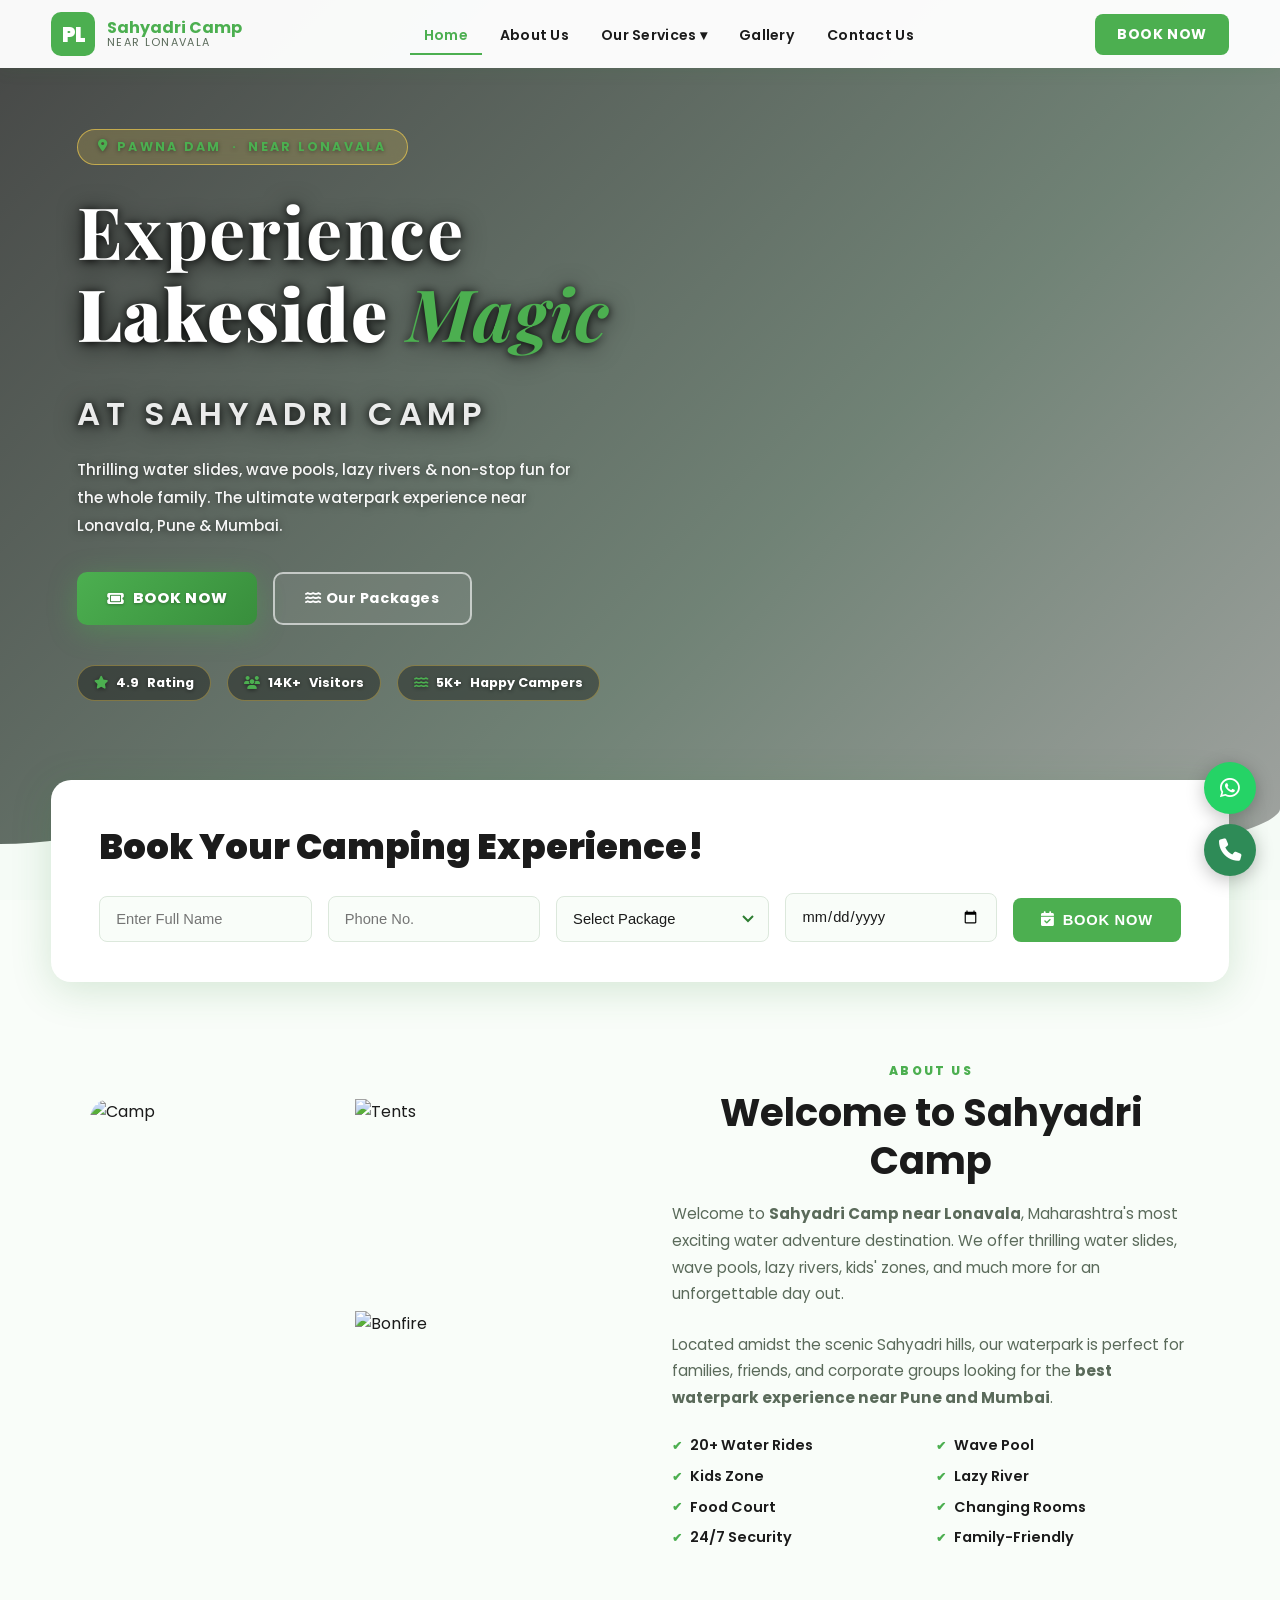
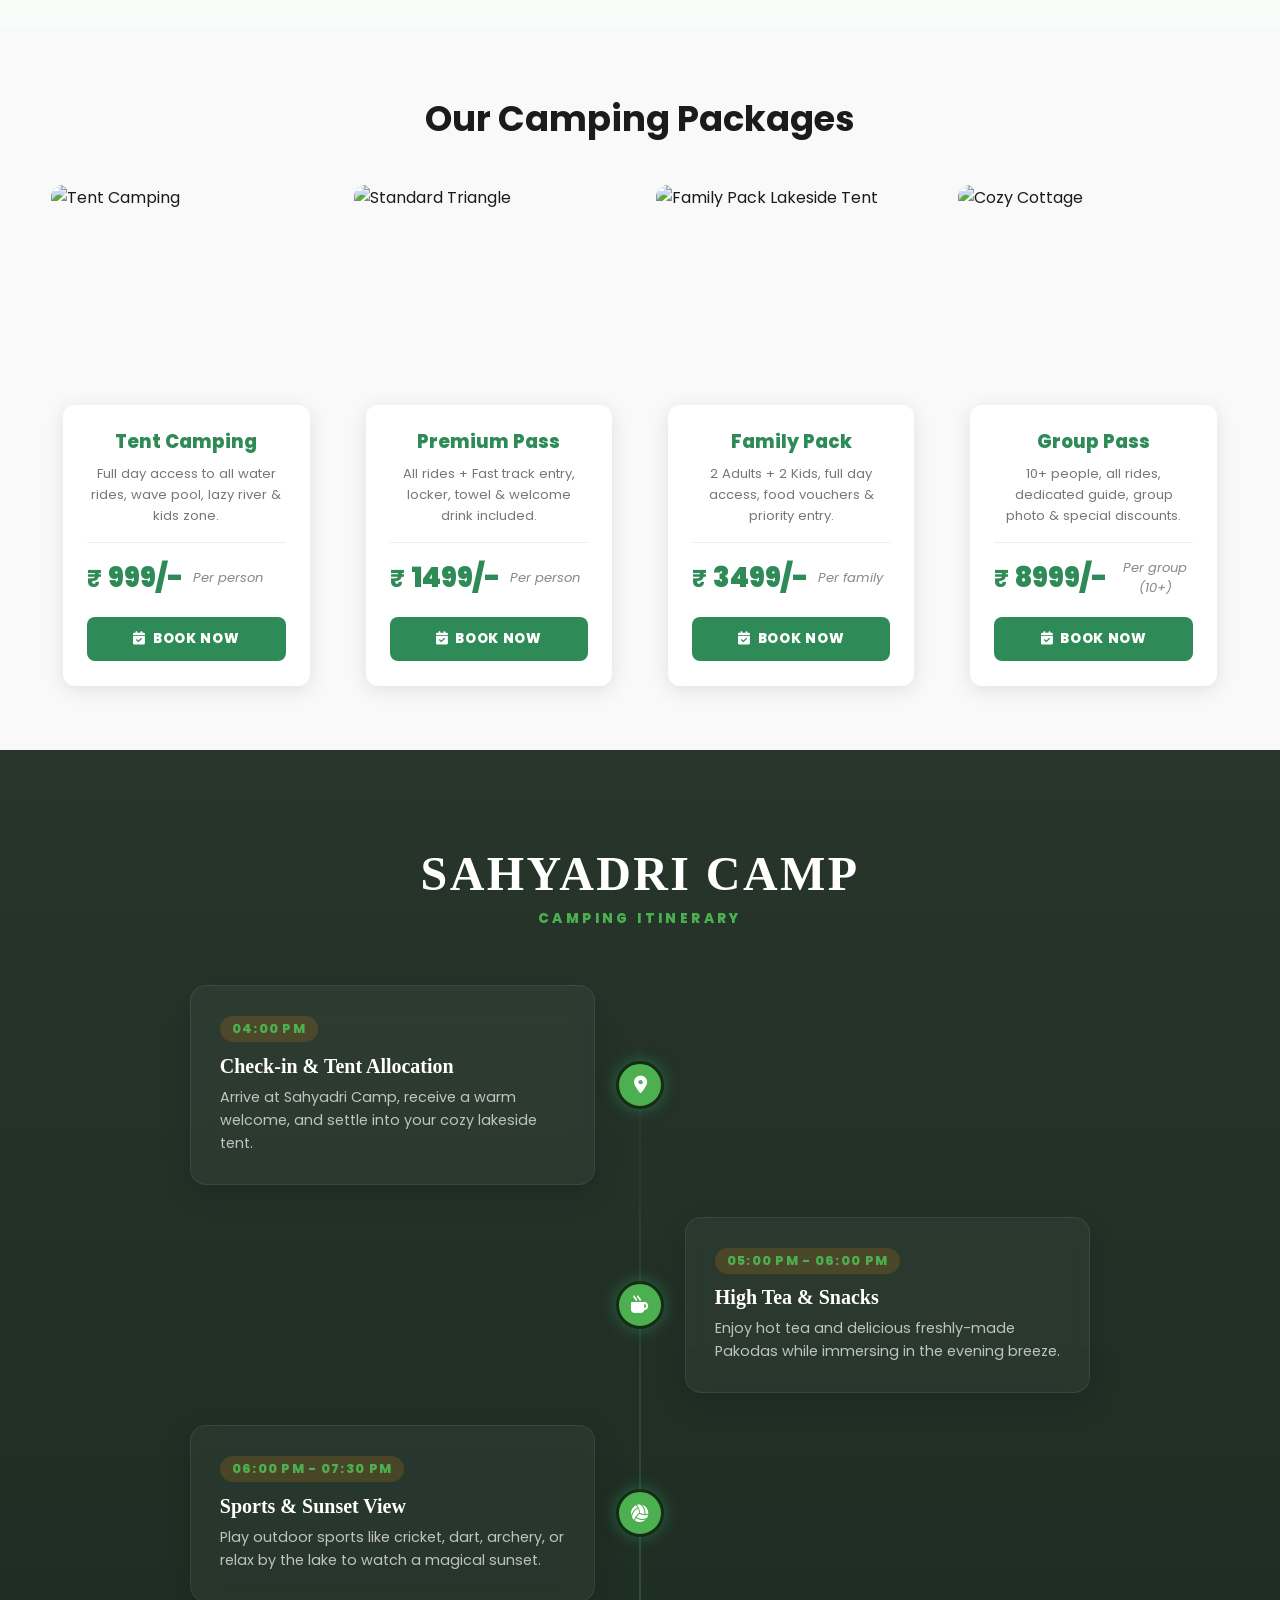
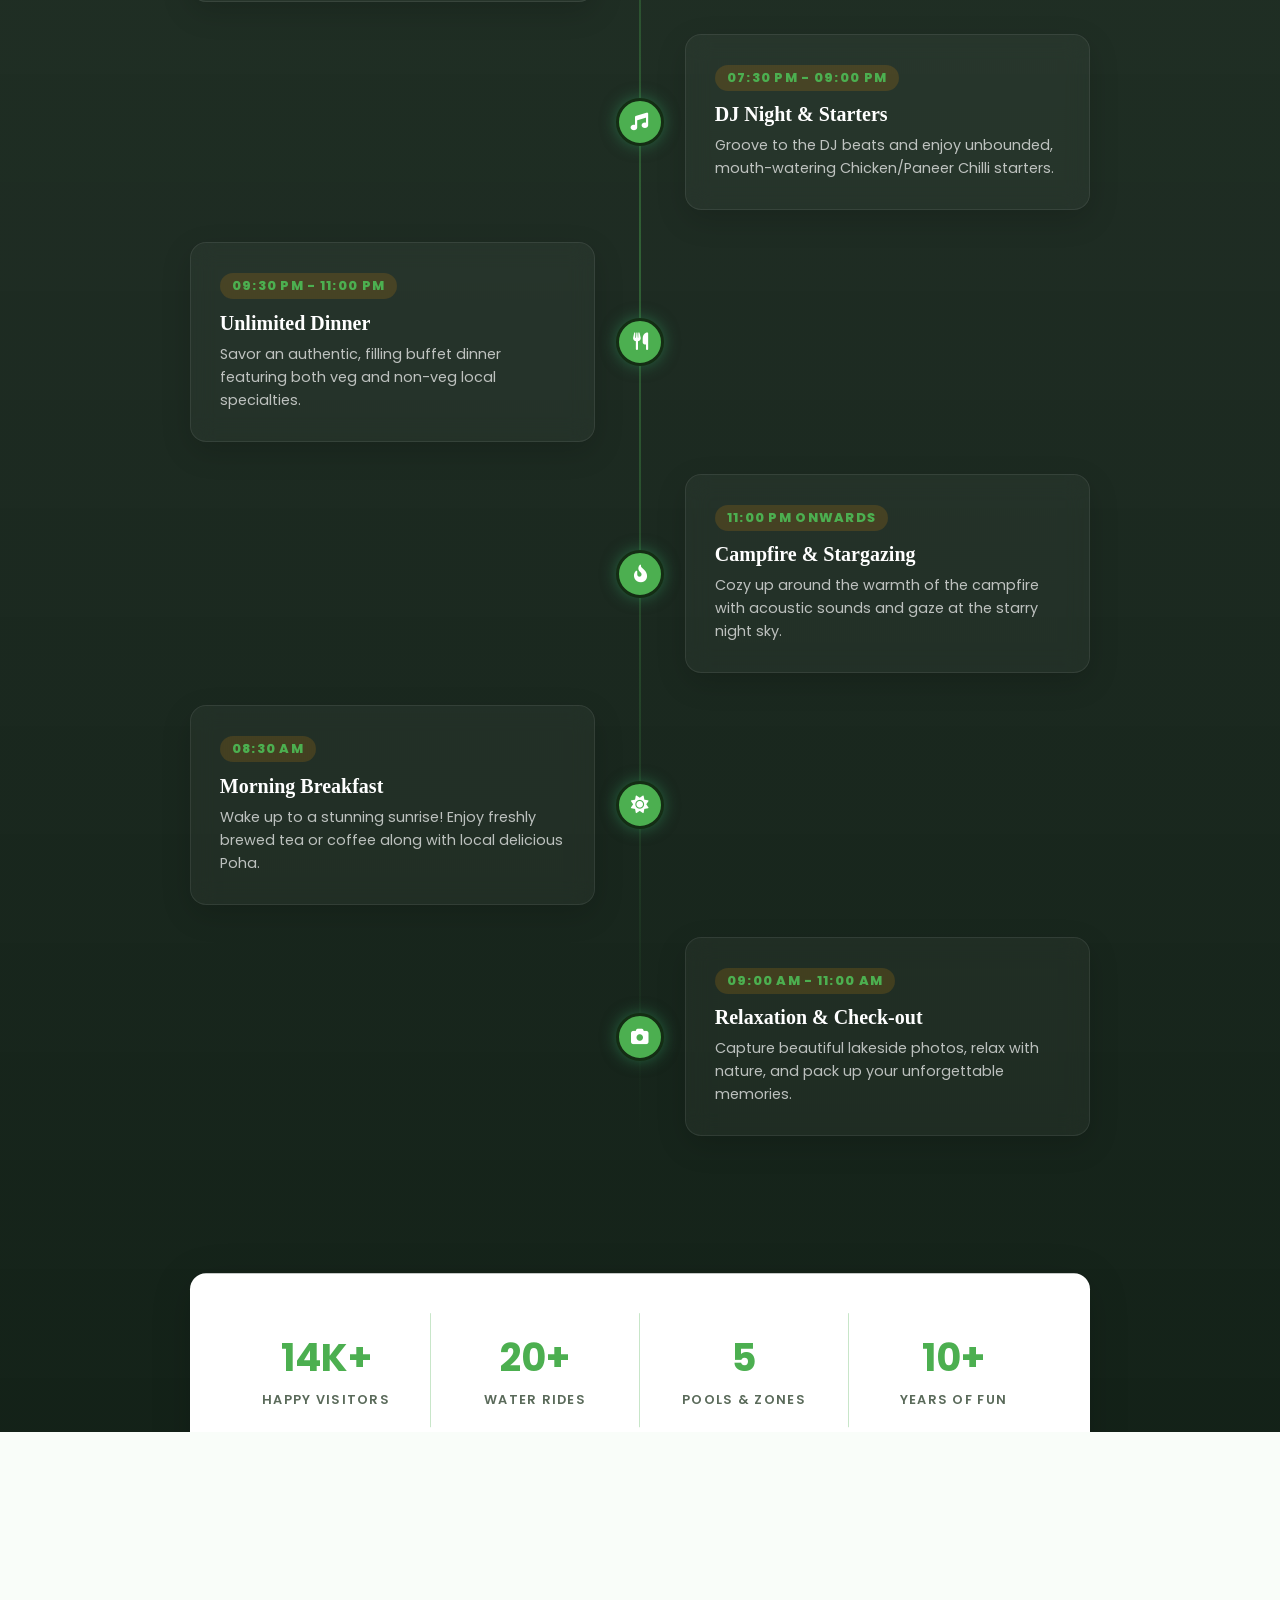
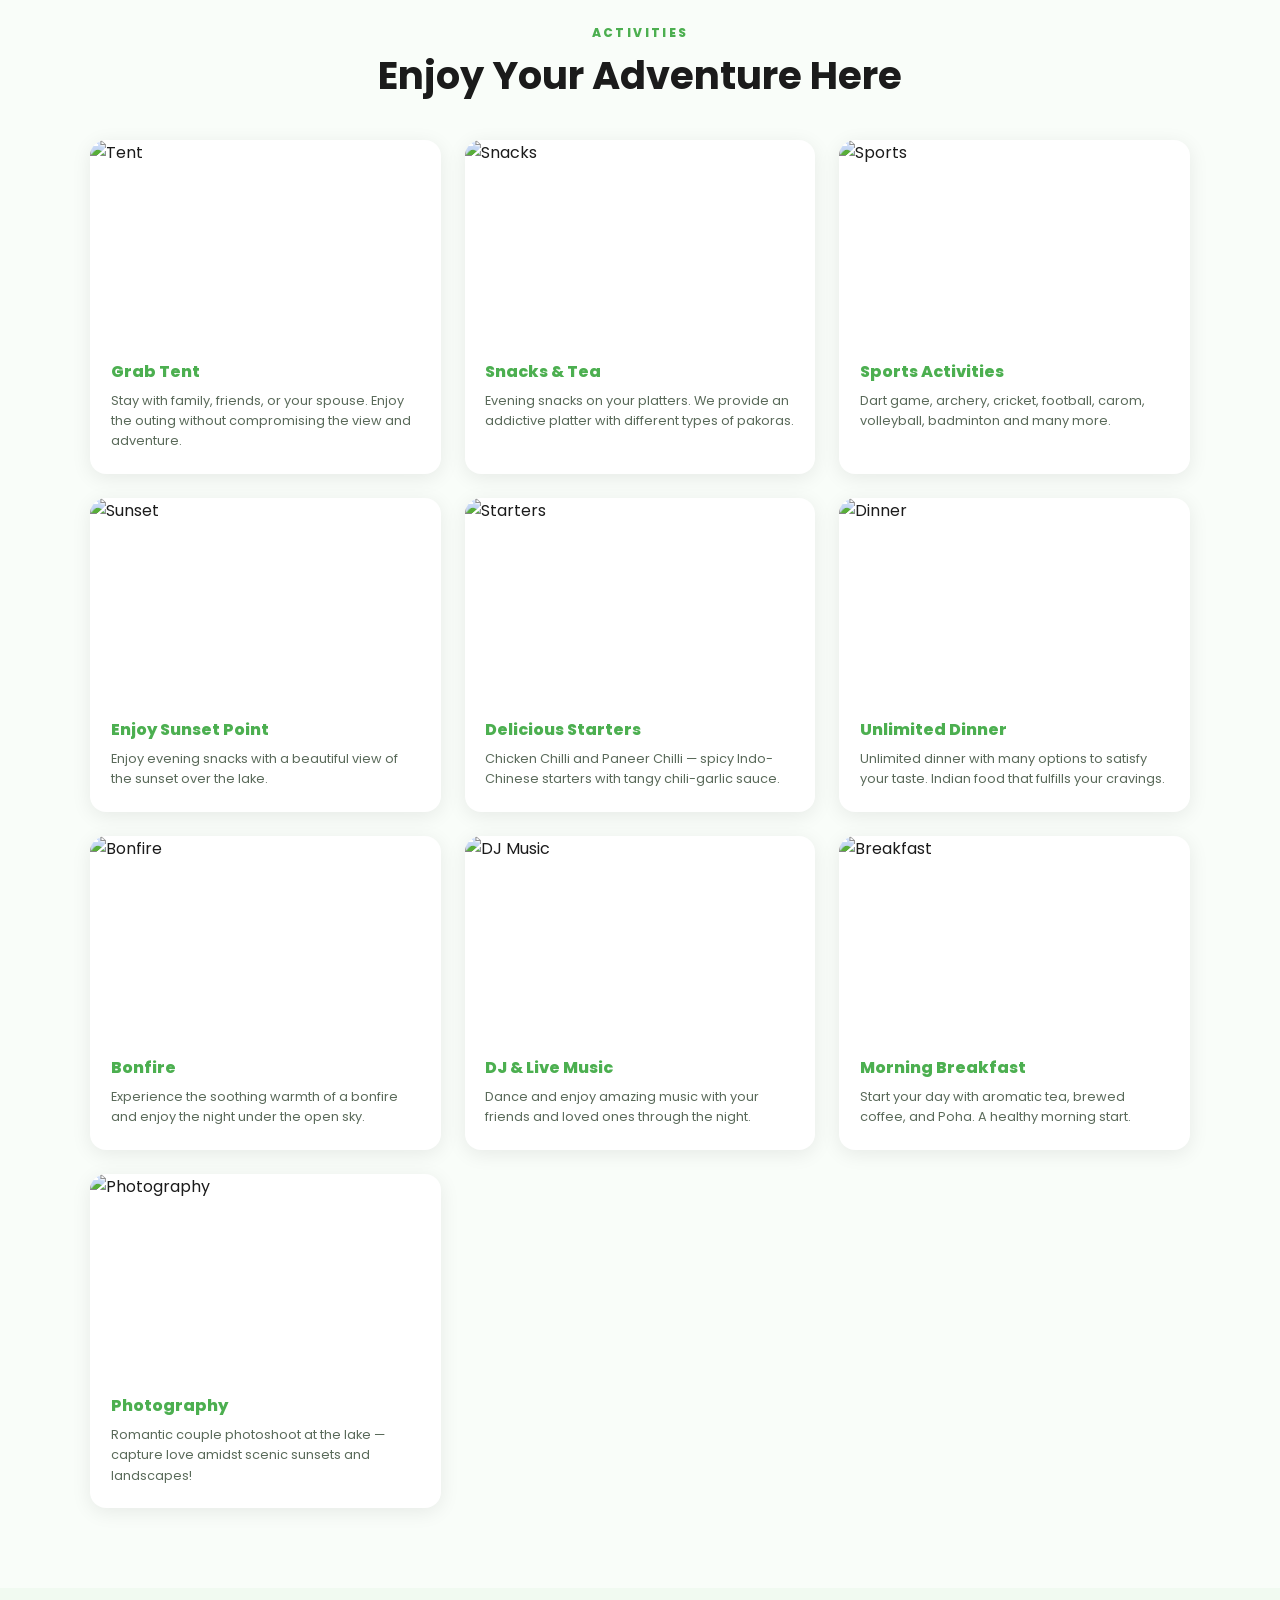
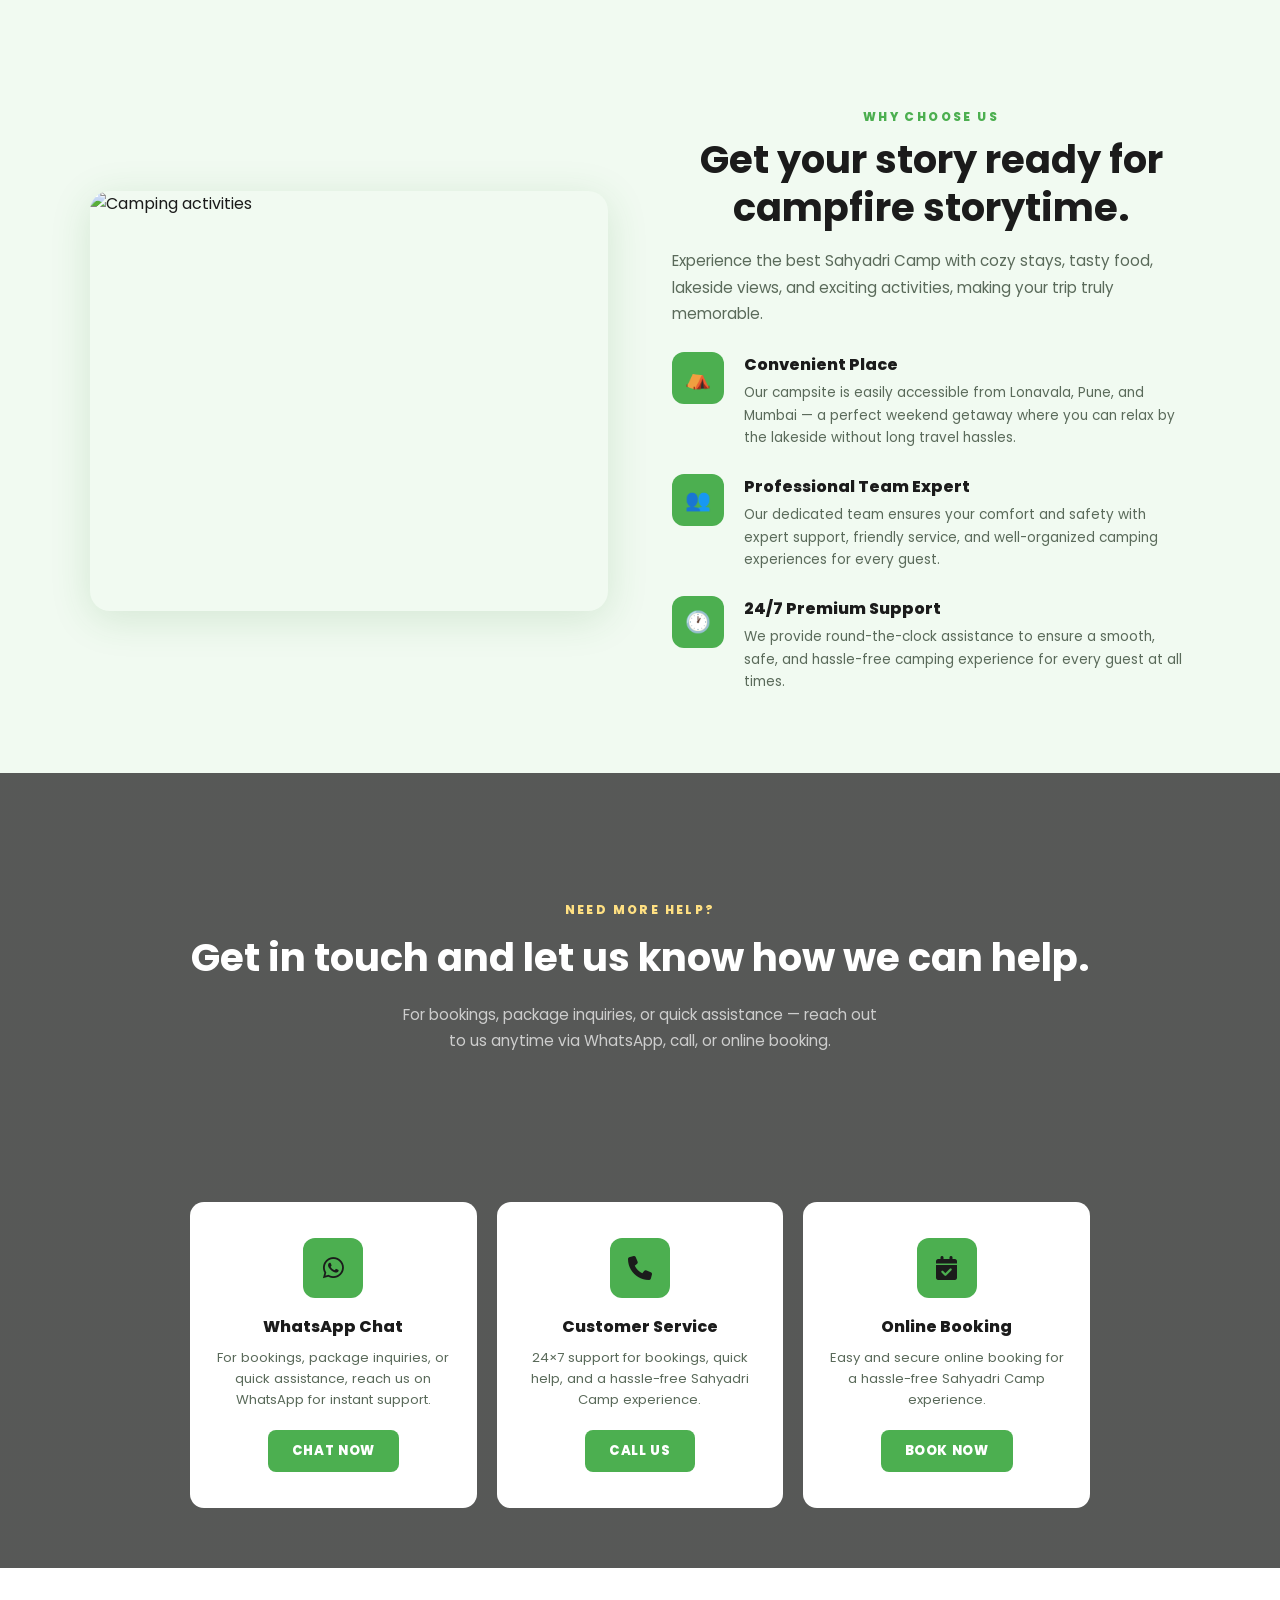
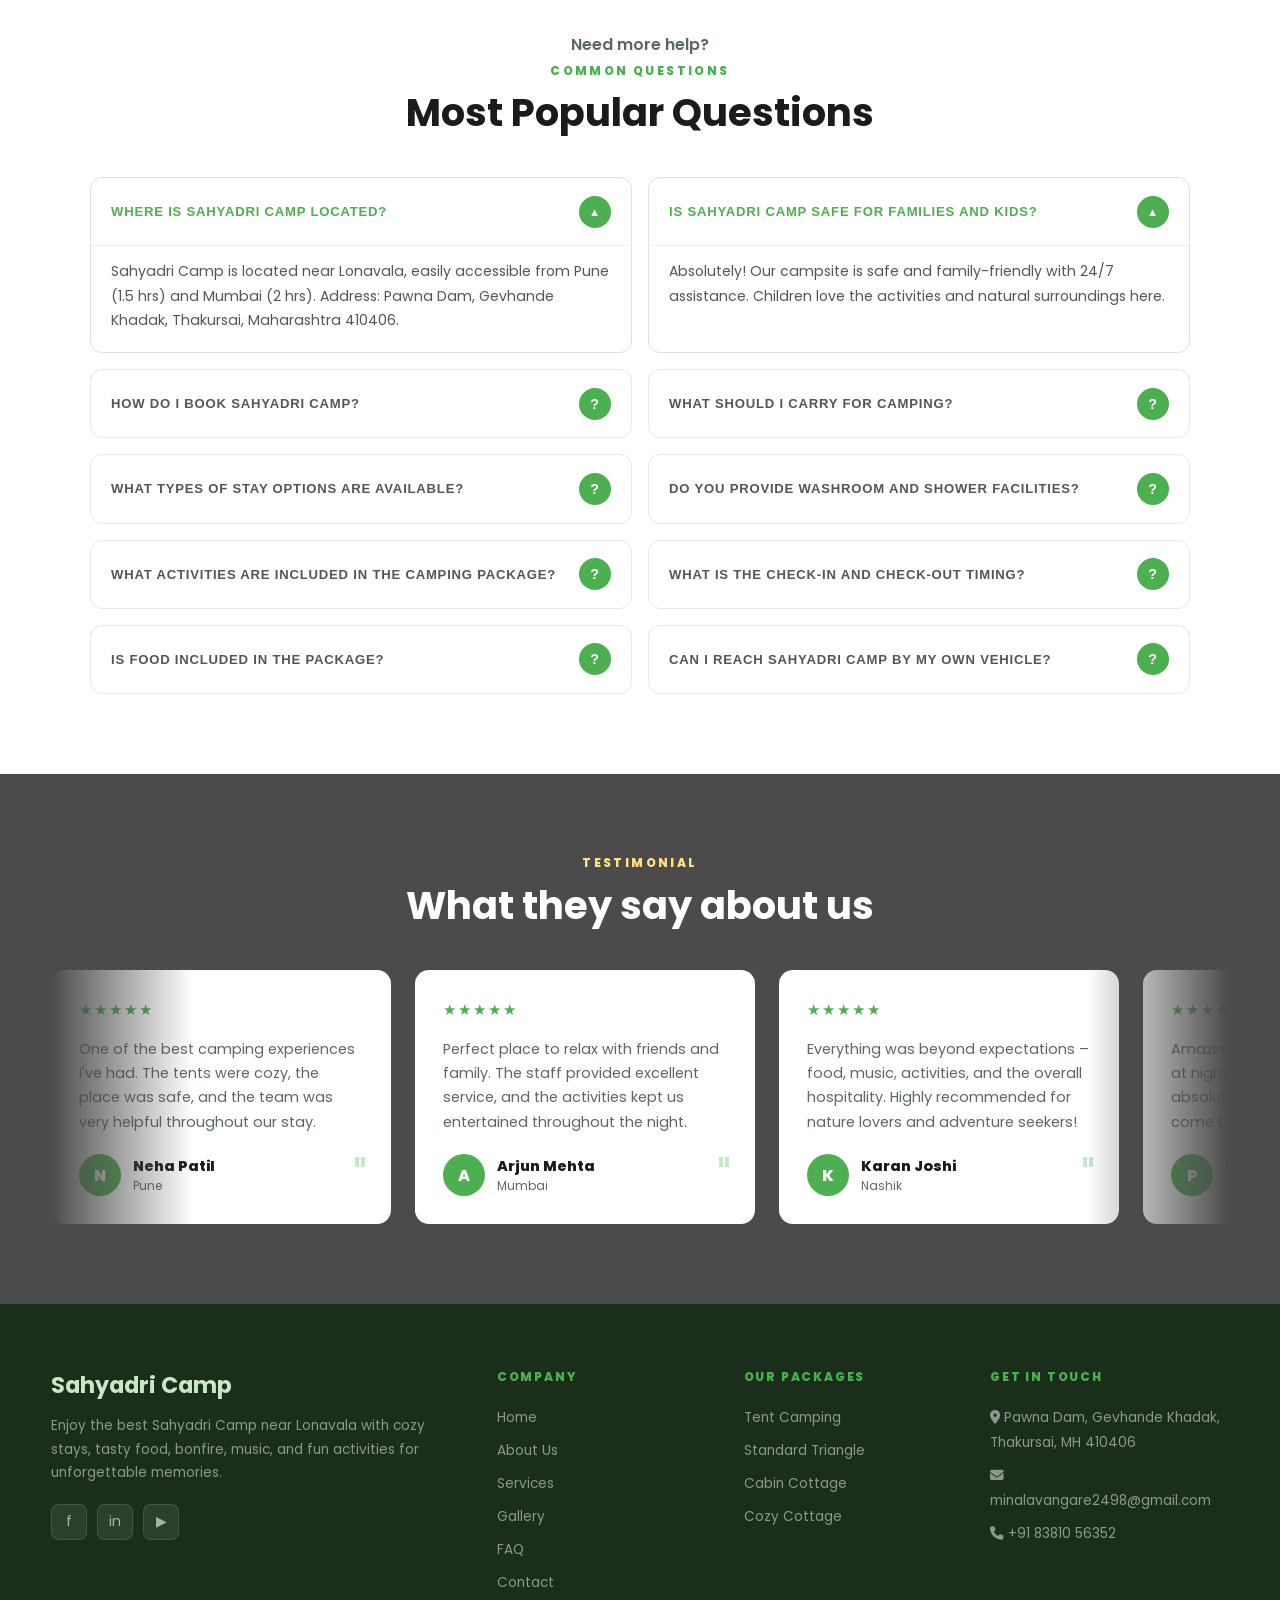
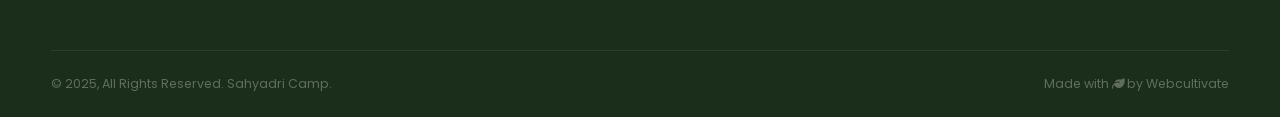
==== commit 03f86957: "Refactor services page: Update font styles, enhance hero section, and improve service details layout" ====
--- a/index.html
+++ b/index.html
@@ -4,27 +4,27 @@
 <meta charset="UTF-8">
 <meta name="viewport" content="width=device-width, initial-scale=1.0">
 <title>Sahyadri Camp – Near Lonavala</title>
-<link href="https://fonts.googleapis.com/css2?family=Nunito:wght@300;400;600;700;800;900&family=Merriweather:ital,wght@0,700;1,400&family=Playfair+Display:ital,wght@0,700;0,900;1,700&family=Poppins:wght@300;400;600;700;800;900&display=swap" rel="stylesheet">
+<link href="https://fonts.googleapis.com/css2?family=Poppins:wght@300;400;600;700;800;900&family=Playfair+Display:ital,wght@0,700;0,900;1,700;1,900&display=swap" rel="stylesheet">
 <link rel="stylesheet" href="https://cdnjs.cloudflare.com/ajax/libs/font-awesome/6.5.0/css/all.min.css">
 <style>
 :root {
-  --green-dark: #2E8B57;
-  --green-mid: #3CB371;
-  --green-light: #66BB8A;
-  --green-pale: #d4edda;
-  --bg: #f5fbf6;
-  --bg2: #edf7ef;
-  --orange: #F4A025;
-  --orange-dark: #E08B10;
+  --green-dark: #4CAF50;
+  --green-mid: #43A047;
+  --green-light: #66BB6A;
+  --green-pale: #C8E6C9;
+  --bg: #f9fdf9;
+  --bg2: #f1faf1;
+  --orange: #4CAF50;
+  --orange-dark: #388E3C;
   --text: #1B1B1B;
   --text-muted: #5a6a5a;
   --white: #ffffff;
-  --card-shadow: 0 4px 24px rgba(46,125,50,0.10);
+  --card-shadow: 0 4px 24px rgba(76,175,80,0.10);
   --radius: 14px;
 }
 *{margin:0;padding:0;box-sizing:border-box;}
 html{scroll-behavior:smooth;}
-body{font-family:'Nunito',sans-serif;background:var(--bg);color:var(--text);overflow-x:hidden;}
+body{font-family:'Poppins',sans-serif;background:var(--bg);color:var(--text);overflow-x:hidden;}
 
 /* ===== NAVBAR ===== */
 nav{
@@ -41,7 +41,7 @@
   font-size:1.3rem;color:white;font-weight:900;letter-spacing:-1px;
 }
 .nav-logo-text{line-height:1.1;}
-.nav-logo-title{font-family:'Merriweather',serif;font-size:1rem;color:var(--green-dark);font-weight:700;}
+.nav-logo-title{font-family:'Poppins',sans-serif;font-size:1rem;color:var(--green-dark);font-weight:700;}
 .nav-logo-sub{font-size:0.68rem;color:var(--text-muted);letter-spacing:0.12em;text-transform:uppercase;}
 .nav-links{display:flex;align-items:center;gap:0.25rem;list-style:none;}
 .nav-links a{
@@ -79,7 +79,7 @@
 /* ===== HERO ===== */
 .hero{
   min-height:100vh;
-  background:linear-gradient(rgba(0,0,0,0.45),rgba(0,0,0,0.45)),
+  background:linear-gradient(135deg,rgba(0,0,0,0.72) 0%,rgba(0,30,10,0.55) 60%,rgba(0,0,0,0.35) 100%),
     url('https://images.unsplash.com/photo-1504280390367-361c6d9f38f4?w=1600&q=80') center/cover no-repeat;
   display:flex;align-items:center;
   padding:110px 6% 180px;
@@ -89,35 +89,39 @@
 .hero-content{max-width:640px;position:relative;z-index:2;}
 .hero-eyebrow{
   display:inline-flex;align-items:center;gap:8px;
-  background:rgba(255,255,255,0.12);border:1px solid rgba(255,255,255,0.3);
-  color:#FFE082;padding:8px 20px;border-radius:50px;
+  background:rgba(255,213,79,0.18);border:1.5px solid rgba(255,213,79,0.6);
+  color:#4CAF50;padding:8px 20px;border-radius:50px;
   font-size:0.78rem;font-weight:700;letter-spacing:0.18em;text-transform:uppercase;
   margin-bottom:1.5rem;animation:fadeUp 0.7s ease both;
   backdrop-filter:blur(10px);
+  text-shadow:0 1px 4px rgba(0,0,0,0.4);
 }
 .hero h1{
-  font-family:'Merriweather',serif;
+  font-family:'Poppins',sans-serif;
   font-size:clamp(1.8rem,4vw,3rem);
-  color:white;line-height:1.2;font-weight:700;
+  color:#ffffff;line-height:1.2;font-weight:800;
   margin-bottom:1rem;
   animation:fadeUp 0.7s 0.1s ease both;
   text-transform:uppercase;letter-spacing:0.02em;
-}
-.hero h1 span{color:var(--orange);}
+  text-shadow:0 2px 20px rgba(0,0,0,0.7),0 4px 40px rgba(0,0,0,0.5);
+}
+.hero h1 span{color:#4CAF50;}
 .hero p{
-  color:rgba(255,255,255,0.80);font-size:0.92rem;
-  line-height:1.85;font-weight:400;margin-bottom:2rem;
+  color:rgba(255,255,255,0.95);font-size:0.95rem;
+  line-height:1.85;font-weight:500;margin-bottom:2rem;
   animation:fadeUp 0.7s 0.2s ease both;
   max-width:500px;
+  text-shadow:0 1px 8px rgba(0,0,0,0.6);
 }
 .hero-btns{display:flex;gap:1rem;flex-wrap:wrap;animation:fadeUp 0.7s 0.3s ease both;margin-bottom:2.5rem;}
 .btn-orange{
-  background:var(--orange);color:white;
+  background:linear-gradient(135deg,#4CAF50,#388E3C);color:white;
   padding:14px 30px;border-radius:10px;
   font-weight:800;font-size:0.92rem;text-decoration:none;
   letter-spacing:0.05em;text-transform:uppercase;
   transition:all 0.25s;display:inline-flex;align-items:center;gap:8px;
-  box-shadow:0 6px 24px rgba(255,152,0,0.45);
+  box-shadow:0 6px 28px rgba(76,175,80,0.4);
+  text-shadow:0 1px 3px rgba(0,0,0,0.3);
 }
 .btn-orange:hover{background:var(--orange-dark);transform:translateY(-3px);}
 .btn-outline-white{
@@ -132,13 +136,14 @@
 .hero-badges{display:flex;gap:1rem;flex-wrap:wrap;animation:fadeUp 0.7s 0.4s ease both;}
 .hero-badge-item{
   display:flex;align-items:center;gap:8px;
-  background:rgba(255,255,255,0.10);
-  border:1px solid rgba(255,255,255,0.2);
+  background:rgba(0,0,0,0.35);
+  border:1px solid rgba(255,213,79,0.35);
   backdrop-filter:blur(8px);
   padding:8px 16px;border-radius:50px;
-  color:rgba(255,255,255,0.9);font-size:0.8rem;font-weight:700;
-}
-.hero-badge-item i{color:var(--orange);}
+  color:#ffffff;font-size:0.8rem;font-weight:700;
+  text-shadow:0 1px 4px rgba(0,0,0,0.5);
+}
+.hero-badge-item i{color:#4CAF50;}
 .hero-float{display:none;}
 @media(max-width:900px){.hero{padding:110px 5% 180px;}}
 
@@ -184,7 +189,7 @@
   display:block;text-align:center;
 }
 .section-title{
-  font-family:'Merriweather',serif;
+  font-family:'Poppins',sans-serif;
   font-size:clamp(1.6rem,3vw,2.4rem);
   color:var(--text);line-height:1.25;margin-bottom:1rem;
   text-align:center;
@@ -194,8 +199,21 @@
 
 /* ===== ABOUT ===== */
 .about-wrap{display:grid;grid-template-columns:1fr 1fr;gap:4rem;align-items:center;max-width:1100px;margin:0 auto;}
-.about-img-wrap{position:relative;border-radius:20px;overflow:hidden;}
-.about-img-wrap img{width:100%;height:100%;max-height:420px;object-fit:cover;display:block;}
+/* about image collage */
+.about-img-collage{
+  position:relative;
+  display:grid;
+  grid-template-columns:1fr 1fr;
+  grid-template-rows:200px 200px;
+  gap:12px;
+  border-radius:20px;
+  overflow:hidden;
+}
+.about-img-collage img{width:100%;height:100%;object-fit:cover;display:block;transition:transform 0.5s;}
+.about-img-collage img:hover{transform:scale(1.05);}
+.about-img-collage .img-main{grid-row:span 2;border-radius:16px 0 0 16px;}
+.about-img-collage .img-top{border-radius:0 16px 0 0;}
+.about-img-collage .img-bottom{border-radius:0 0 16px 0;}
 .about-img-badge{
   position:absolute;bottom:20px;left:20px;
   background:var(--orange);color:white;
@@ -248,7 +266,7 @@
   bottom: 0;
   left: 50%;
   width: 2px;
-  background: linear-gradient(to bottom, transparent, rgba(255,152,0,0.5), transparent);
+  background: linear-gradient(to bottom, transparent, rgba(76,175,80,0.4), transparent);
   transform: translateX(-50%);
 }
 .mt-item {
@@ -357,7 +375,7 @@
 .stat{padding:1rem;border-right:1px solid var(--green-pale);}
 .stat:last-child{border-right:none;}
 .stat-num{
-  font-family:'Merriweather',serif;font-size:2.4rem;
+  font-family:'Poppins',sans-serif;font-size:2.4rem;
   color:var(--green-dark);display:block;font-weight:700;
 }
 .stat-label{color:var(--text-muted);font-size:0.8rem;text-transform:uppercase;letter-spacing:0.1em;font-weight:600;}
@@ -384,7 +402,7 @@
   display:flex;align-items:baseline;gap:4px;
   border-top:1px solid var(--green-pale);padding-top:0.8rem;
 }
-.svc-amount{font-family:'Merriweather',serif;font-size:1.5rem;color:var(--orange);font-weight:700;}
+.svc-amount{font-family:'Poppins',sans-serif;font-size:1.5rem;color:var(--orange);font-weight:700;}
 .svc-per{font-size:0.75rem;color:var(--text-muted);}
 .btn-svc{
   display:flex;align-items:center;justify-content:center;gap:6px;
@@ -438,13 +456,13 @@
 .contact-cta{
   background:linear-gradient(rgba(0,0,0,0.65),rgba(0,0,0,0.65)),
     url('https://images.unsplash.com/photo-1467173572719-f14b9fb86e5f?w=1400&q=80') center/cover no-repeat;
-  padding:1.5rem 4% 40px;text-align:center;
+  padding:3rem 4% 160px;text-align:center;
   position:relative;
 }
 .contact-cta .section-tag{color:#FFE082;}
-.contact-cta h2{font-family:'Merriweather',serif;font-size:clamp(1.8rem,3vw,2.6rem);color:white;margin-bottom:1rem;}
+.contact-cta h2{font-family:'Poppins',sans-serif;font-size:clamp(1.8rem,3vw,2.6rem);color:white;margin-bottom:1rem;}
 .contact-cta p{color:rgba(255,255,255,0.7);max-width:480px;margin:0 auto 3rem;font-size:0.95rem;line-height:1.7;}
-.contact-cards{display:grid;grid-template-columns:repeat(3,1fr);gap:1.25rem;max-width:900px;margin:0 auto;transform:translateY(55%);position:relative;z-index:10;}
+.contact-cards{display:grid;grid-template-columns:repeat(3,1fr);gap:1.25rem;max-width:900px;margin:0 auto;transform:translateY(100px);position:relative;z-index:10;}
 .contact-card{
   background:white;border-radius:var(--radius);
   padding:2.25rem 1.5rem;text-align:center;
@@ -515,7 +533,7 @@
 .review-loc{font-size:0.75rem;color:var(--text-muted);}
 .quote-mark{
   position:absolute;right:1.5rem;bottom:1.25rem;
-  font-size:3rem;color:var(--green-pale);font-family:'Merriweather',serif;line-height:1;
+  font-size:3rem;color:var(--green-pale);font-family:'Poppins',sans-serif;line-height:1;
 }
 
 /* ===== FAQ ===== */
@@ -569,7 +587,7 @@
 footer{background:#1B2E1B;padding:4rem 4% 1.5rem;}
 .footer-grid{display:grid;grid-template-columns:2fr 1fr 1fr 1.2fr;gap:3rem;margin-bottom:3rem;}
 .footer-brand{}
-.footer-logo-txt{font-family:'Merriweather',serif;font-size:1.4rem;color:var(--green-pale);font-weight:700;display:block;margin-bottom:0.75rem;}
+.footer-logo-txt{font-family:'Poppins',sans-serif;font-size:1.4rem;color:var(--green-pale);font-weight:700;display:block;margin-bottom:0.75rem;}
 .footer-brand p{font-size:0.85rem;color:rgba(255,255,255,0.5);line-height:1.7;font-weight:400;}
 .footer-socials{display:flex;gap:10px;margin-top:1.25rem;}
 .footer-social{
@@ -624,7 +642,7 @@
 .page.active{display:block;}
 
 /* ===== PAGE HERO (shared) ===== */
-.page-hero{min-height:100vh;display:flex;align-items:center;justify-content:center;text-align:center;padding:120px 4% 160px;position:relative;overflow:hidden;background-size:cover;background-position:center;background-repeat:no-repeat;}.page-hero h1{font-family:'Merriweather',serif;font-size:clamp(2.2rem,5vw,3.8rem);color:white;line-height:1.2;font-weight:700;text-transform:uppercase;letter-spacing:0.02em;margin-bottom:1rem;animation:fadeUp 0.7s ease both;}.page-hero p{color:rgba(255,255,255,0.85);font-size:1.05rem;line-height:1.75;font-weight:400;animation:fadeUp 0.7s 0.15s ease both;}
+.page-hero{min-height:100vh;display:flex;align-items:center;justify-content:center;text-align:center;padding:120px 4% 160px;position:relative;overflow:hidden;background-size:cover;background-position:center;background-repeat:no-repeat;}.page-hero h1{font-family:'Poppins',sans-serif;font-size:clamp(2.2rem,5vw,3.8rem);color:white;line-height:1.2;font-weight:700;text-transform:uppercase;letter-spacing:0.02em;margin-bottom:1rem;animation:fadeUp 0.7s ease both;}.page-hero p{color:rgba(255,255,255,0.85);font-size:1.05rem;line-height:1.75;font-weight:400;animation:fadeUp 0.7s 0.15s ease both;}
 
 /* ===== GALLERY PAGE ===== */
 .gallery-grid{display:grid;grid-template-columns:repeat(3,1fr);gap:1rem;max-width:1100px;margin:2.5rem auto 0;}
@@ -666,7 +684,7 @@
 .contact-info-grid{display:flex;flex-direction:column;gap:1.5rem;margin:0;}
 .contact-info-grid .section-header{margin-bottom:0.5rem;}
 .cf-card{background:white;border-radius:20px;padding:2.5rem;box-shadow:var(--card-shadow);}
-.cf-card h2{font-family:'Merriweather',serif;font-size:1.6rem;color:var(--text);margin-bottom:0.4rem;}
+.cf-card h2{font-family:'Poppins',sans-serif;font-size:1.6rem;color:var(--text);margin-bottom:0.4rem;}
 .cf-card>p{font-size:0.86rem;color:var(--text-muted);margin-bottom:2rem;}
 .cf-row{display:grid;grid-template-columns:1fr 1fr;gap:1rem;margin-bottom:1rem;}
 .cf-group{margin-bottom:1rem;}
@@ -708,7 +726,7 @@
   background:#f9f9f9;
 }
 .services-main-title{
-  font-family:'Merriweather',serif;
+  font-family:'Poppins',sans-serif;
   font-size:clamp(1.6rem,3vw,2.2rem);
   font-weight:700;
   text-align:center;
@@ -806,7 +824,7 @@
   transition:background .2s;
   width:100%;
 }
-.btn-svc2:hover{background:#FF9800;}
+.btn-svc2:hover{background:#4CAF50;}
 @media(max-width:700px){
   .services-grid{grid-template-columns:1fr;}
   .svc-img2{height:200px;}
@@ -830,10 +848,10 @@
     <li class="dropdown">
       <a href="services.html" id="nav-services">Our Services ▾</a>
       <div class="dropdown-menu">
-        <a href="services.html#tent-camping-detail"><span>🏕️</span> Tent Camping</a>
-        <a href="services.html#standard-triangle-detail"><span>🔺</span> Standard Triangle</a>
-        <a href="services.html#cabin-cottage-detail"><span>🏠</span> Cabin Cottage</a>
-        <a href="services.html#cozy-cottage-detail"><span>🛖</span> Cozy Cottage</a>
+        <a href="services.html" onclick="sessionStorage.setItem('scrollTo','tent-camping-detail')"><span></span> Tent Camping</a>
+        <a href="services.html" onclick="sessionStorage.setItem('scrollTo','standard-triangle-detail')"><span></span> Standard Triangle</a>
+        <a href="services.html" onclick="sessionStorage.setItem('scrollTo','cabin-cottage-detail')"><span></span> Cabin Cottage</a>
+        <a href="services.html" onclick="sessionStorage.setItem('scrollTo','cozy-cottage-detail')"><span></span> Cozy Cottage</a>
       </div>
     </li>
     <li><a href="gallery.html" id="nav-gallery">Gallery</a></li>
@@ -849,11 +867,11 @@
 <section id="hero" class="hero">
   <div class="hero-content">
     <div class="hero-eyebrow"><i class="fa-solid fa-location-dot"></i> Pawna Dam &nbsp;&middot;&nbsp; Near Lonavala</div>
-    <h1 style="font-size: clamp(2.8rem, 6vw, 4.5rem); line-height: 1.1; margin-bottom: 1.2rem; text-transform: none;">
+    <h1 style="font-family:'Playfair Display',serif; font-size: clamp(2.8rem, 6vw, 4.5rem); line-height: 1.15; margin-bottom: 1.2rem; text-transform: none; font-weight:700; text-shadow: 0 3px 24px rgba(0,0,0,0.8), 0 1px 8px rgba(0,0,0,0.9);">
       Experience<br>
-      <span style="color: transparent; -webkit-text-stroke: 1.5px #fff; opacity: 0.9;">Lakeside</span> 
-      <span style="color:#FF9800; font-style: italic;">Magic</span><br>
-      <span style="font-size: 0.6em; font-weight: 600;">at Sahyadri Camp</span>
+      <span style="color: #ffffff; font-weight:900;">Lakeside</span> 
+      <span style="color:#4CAF50; font-style: italic;">Magic</span><br>
+      <span style="font-family:'Poppins',sans-serif; font-size: 0.45em; font-weight: 600; color: rgba(255,255,255,0.90); letter-spacing:0.18em; text-transform:uppercase;">at Sahyadri Camp</span>
     </h1>
     <p>Thrilling water slides, wave pools, lazy rivers & non-stop fun for the whole family. The ultimate waterpark experience near Lonavala, Pune & Mumbai.</p>
     <div class="hero-btns">
@@ -904,9 +922,10 @@
 <!-- ABOUT -->
 <section id="about">
   <div class="about-wrap">
-    <div class="about-img-wrap">
-      <img src="https://images.unsplash.com/photo-1533240332313-0db49b459ad6?w=800&q=80" alt="Sahyadri Camp">
-      <div class="about-img-badge"><i class="fa-solid fa-leaf"></i> Est. 2021</div>
+    <div class="about-img-collage">
+      <img class="img-main" src="https://images.unsplash.com/photo-1504280390367-361c6d9f38f4?w=600&q=80" alt="Camp">
+      <img class="img-top" src="https://images.unsplash.com/photo-1533240332313-0db49b459ad6?w=400&q=80" alt="Tents">
+      <img class="img-bottom" src="https://images.unsplash.com/photo-1445308394109-4ec2920981b1?w=400&q=80" alt="Bonfire">
     </div>
     <div class="about-text">
       <div class="section-tag">About Us</div>
@@ -1083,19 +1102,19 @@
   </div>
   <div class="activities-grid">
     <div class="act-card">
-      <div class="act-img"><img src="https://images.unsplash.com/photo-1537225228614-56cc3556d7ed?w=600&q=80" alt="Tent"></div>
+      <div class="act-img"><img src="https://images.unsplash.com/photo-1504280390367-361c6d9f38f4?w=600&q=80" alt="Tent"></div>
       <div class="act-body"><div class="act-title">Grab Tent</div><div class="act-desc">Stay with family, friends, or your spouse. Enjoy the outing without compromising the view and adventure.</div></div>
     </div>
     <div class="act-card">
-      <div class="act-img"><img src="https://images.unsplash.com/photo-1559827260-dc66d52bef19?w=600&q=80" alt="Snacks"></div>
+      <div class="act-img"><img src="https://images.unsplash.com/photo-1567620905732-2d1ec7ab7445?w=600&q=80" alt="Snacks"></div>
       <div class="act-body"><div class="act-title">Snacks & Tea</div><div class="act-desc">Evening snacks on your platters. We provide an addictive platter with different types of pakoras.</div></div>
     </div>
     <div class="act-card">
-      <div class="act-img"><img src="https://images.unsplash.com/photo-1560272564-c83b66b1ad12?w=600&q=80" alt="Sports"></div>
+      <div class="act-img"><img src="https://images.unsplash.com/photo-1526232761682-d26e03ac148e?w=600&q=80" alt="Sports"></div>
       <div class="act-body"><div class="act-title">Sports Activities</div><div class="act-desc">Dart game, archery, cricket, football, carom, volleyball, badminton and many more.</div></div>
     </div>
     <div class="act-card">
-      <div class="act-img"><img src="https://images.unsplash.com/photo-1506905925346-21bda4d32df4?w=600&q=80" alt="Sunset"></div>
+      <div class="act-img"><img src="https://images.unsplash.com/photo-1472214103451-9374bd1c798e?w=600&q=80" alt="Sunset"></div>
       <div class="act-body"><div class="act-title">Enjoy Sunset Point</div><div class="act-desc">Enjoy evening snacks with a beautiful view of the sunset over the lake.</div></div>
     </div>
     <div class="act-card">
@@ -1107,7 +1126,7 @@
       <div class="act-body"><div class="act-title">Unlimited Dinner</div><div class="act-desc">Unlimited dinner with many options to satisfy your taste. Indian food that fulfills your cravings.</div></div>
     </div>
     <div class="act-card">
-      <div class="act-img"><img src="https://images.unsplash.com/photo-1445308394109-4ec2920981b1?w=600&q=80" alt="Bonfire"></div>
+      <div class="act-img"><img src="https://images.unsplash.com/photo-1533240332313-0db49b459ad6?w=600&q=80" alt="Bonfire"></div>
       <div class="act-body"><div class="act-title">Bonfire</div><div class="act-desc">Experience the soothing warmth of a bonfire and enjoy the night under the open sky.</div></div>
     </div>
     <div class="act-card">
@@ -1115,11 +1134,11 @@
       <div class="act-body"><div class="act-title">DJ & Live Music</div><div class="act-desc">Dance and enjoy amazing music with your friends and loved ones through the night.</div></div>
     </div>
     <div class="act-card">
-      <div class="act-img"><img src="https://images.unsplash.com/photo-1525811902-f2342640856e?w=600&q=80" alt="Breakfast"></div>
+      <div class="act-img"><img src="https://images.unsplash.com/photo-1484723091739-30a097e8f929?w=600&q=80" alt="Breakfast"></div>
       <div class="act-body"><div class="act-title">Morning Breakfast</div><div class="act-desc">Start your day with aromatic tea, brewed coffee, and Poha. A healthy morning start.</div></div>
     </div>
     <div class="act-card">
-      <div class="act-img"><img src="https://images.unsplash.com/photo-1452421822248-d4c2b47f0c81?w=600&q=80" alt="Photography"></div>
+      <div class="act-img"><img src="https://images.unsplash.com/photo-1467173572719-f14b9fb86e5f?w=600&q=80" alt="Photography"></div>
       <div class="act-body"><div class="act-title">Photography</div><div class="act-desc">Romantic couple photoshoot at the lake — capture love amidst scenic sunsets and landscapes!</div></div>
     </div>
   </div>
@@ -1190,7 +1209,7 @@
 </div>
 
 <!-- FAQ -->
-<section id="faq" class="faq-bg" style="padding-top:5rem;">
+<section id="faq" class="faq-bg" style="padding-top:4rem;">
   <div style="text-align:center;margin-bottom:0.5rem;">
     <p style="font-size:1rem;color:var(--text-muted);font-weight:600;margin-bottom:0.3rem;">Need more help?</p>
     <div class="section-tag">Common Questions</div>
@@ -1367,11 +1386,11 @@
   <div class="page-hero" style="background:linear-gradient(rgba(0,0,0,0.55),rgba(0,0,0,0.50)),url('https://images.unsplash.com/photo-1537225228614-56cc3556d7ed?w=1400&q=80') center/cover no-repeat;">
     <div style="position:relative;z-index:2;max-width:700px;">
       <div class="hero-eyebrow"><i class="fa-solid fa-location-dot"></i> Pawna Dam · Near Lonavala</div>
-      <h1>About <span style="color:#FF9800;">Sahyadri Camp</span></h1>
+      <h1>About <span style="color:#4CAF50;">Sahyadri Camp</span></h1>
       <p>Nestled in the Sahyadri hills, we offer the best lakeside camping experience near Lonavala with cozy stays, delicious food, bonfire, and unforgettable memories.</p>
       <div class="hero-btns" style="justify-content:center;">
-        <a href="#" onclick="showPage('services')" class="btn-orange">Our Packages</a>
-        <a href="#" onclick="showPage('contact')" class="btn-outline-white">Contact Us</a>
+        <a href="services.html" class="btn-orange">Our Packages</a>
+        <a href="contact.html" class="btn-outline-white">Contact Us</a>
       </div>
     </div>
     <div style="position:absolute;bottom:0;left:0;width:100%;z-index:3;line-height:0;pointer-events:none;">
@@ -1416,8 +1435,8 @@
   <footer>
     <div class="footer-grid">
       <div class="footer-brand"><span class="footer-logo-txt">Sahyadri Camp</span><p>Enjoy the best Sahyadri Camp near Lonavala with cozy stays, tasty food, bonfire, music, and fun activities.</p><div class="footer-socials"><a href="#" class="footer-social">f</a><a href="#" class="footer-social">in</a><a href="#" class="footer-social">▶</a></div></div>
-      <div class="footer-col"><h4>Company</h4><ul><li><a href="#" onclick="showPage('home')">Home</a></li><li><a href="#" onclick="showPage('about')">About Us</a></li><li><a href="#" onclick="showPage('services')">Services</a></li><li><a href="#" onclick="showPage('gallery')">Gallery</a></li><li><a href="#" onclick="showPage('contact')">Contact</a></li></ul></div>
-      <div class="footer-col"><h4>Our Packages</h4><ul><li><a href="#" onclick="showPage('services')">Tent Camping</a></li><li><a href="#" onclick="showPage('services')">Standard Triangle</a></li><li><a href="#" onclick="showPage('services')">Cabin Cottage</a></li><li><a href="#" onclick="showPage('services')">Cozy Cottage</a></li></ul></div>
+      <div class="footer-col"><h4>Company</h4><ul><li><a href="index.html">Home</a></li><li><a href="about.html">About Us</a></li><li><a href="services.html">Services</a></li><li><a href="gallery.html">Gallery</a></li><li><a href="contact.html">Contact</a></li></ul></div>
+      <div class="footer-col"><h4>Our Packages</h4><ul><li><a href="services.html">Tent Camping</a></li><li><a href="services.html">Standard Triangle</a></li><li><a href="services.html">Cabin Cottage</a></li><li><a href="services.html">Cozy Cottage</a></li></ul></div>
       <div class="footer-col"><h4>Get in Touch</h4><ul><li><a href="#"><i class="fa-solid fa-location-dot"></i> Pawna Dam, Thakursai, MH 410406</a></li><li><a href="mailto:minalavangare2498@gmail.com"><i class="fa-solid fa-envelope"></i> minalavangare2498@gmail.com</a></li><li><a href="tel:+918381056352"><i class="fa-solid fa-phone"></i> +91 83810 56352</a></li></ul></div>
     </div>
     <div class="footer-bottom"><span>© 2025 All Rights Reserved. Sahyadri Camp.</span><span>Made with <i class="fa-solid fa-leaf"></i> by Webcultivate</span></div>
@@ -1429,11 +1448,11 @@
   <div class="page-hero" style="background:linear-gradient(rgba(0,0,0,0.55),rgba(0,0,0,0.50)),url('https://images.unsplash.com/photo-1478827387698-1527781a4887?w=1400&q=80') center/cover no-repeat;">
     <div style="position:relative;z-index:2;max-width:700px;">
       <div class="hero-eyebrow"><i class="fa-solid fa-campground"></i> Tent · Cottage · Cabin</div>
-      <h1>Our <span style="color:#FF9800;">Services</span> &<br>Packages</h1>
+      <h1>Our <span style="color:#4CAF50;">Services</span> &<br>Packages</h1>
       <p>Choose from our range of comfortable stays — Tent Camping, Standard Triangle, Cabin Cottage, and Cozy Cottage. All inclusive of meals and activities.</p>
       <div class="hero-btns" style="justify-content:center;">
         <a href="#" onclick="showPage('home');setTimeout(()=>document.getElementById('booking').scrollIntoView({behavior:'smooth'}),100)" class="btn-orange"><i class="fa-solid fa-calendar-check"></i> Book Now</a>
-        <a href="#" onclick="showPage('contact')" class="btn-outline-white">Contact Us</a>
+        <a href="contact.html" class="btn-outline-white">Contact Us</a>
       </div>
     </div>
     <div style="position:absolute;bottom:0;left:0;width:100%;z-index:3;line-height:0;pointer-events:none;">
@@ -1452,8 +1471,8 @@
   <footer>
     <div class="footer-grid">
       <div class="footer-brand"><span class="footer-logo-txt">Sahyadri Camp</span><p>Enjoy the best Sahyadri Camp near Lonavala with cozy stays, tasty food, bonfire, music, and fun activities.</p><div class="footer-socials"><a href="#" class="footer-social">f</a><a href="#" class="footer-social">in</a><a href="#" class="footer-social">▶</a></div></div>
-      <div class="footer-col"><h4>Company</h4><ul><li><a href="#" onclick="showPage('home')">Home</a></li><li><a href="#" onclick="showPage('about')">About Us</a></li><li><a href="#" onclick="showPage('services')">Services</a></li><li><a href="#" onclick="showPage('gallery')">Gallery</a></li><li><a href="#" onclick="showPage('contact')">Contact</a></li></ul></div>
-      <div class="footer-col"><h4>Our Packages</h4><ul><li><a href="#" onclick="showPage('services')">Tent Camping</a></li><li><a href="#" onclick="showPage('services')">Standard Triangle</a></li><li><a href="#" onclick="showPage('services')">Cabin Cottage</a></li><li><a href="#" onclick="showPage('services')">Cozy Cottage</a></li></ul></div>
+      <div class="footer-col"><h4>Company</h4><ul><li><a href="index.html">Home</a></li><li><a href="about.html">About Us</a></li><li><a href="services.html">Services</a></li><li><a href="gallery.html">Gallery</a></li><li><a href="contact.html">Contact</a></li></ul></div>
+      <div class="footer-col"><h4>Our Packages</h4><ul><li><a href="services.html">Tent Camping</a></li><li><a href="services.html">Standard Triangle</a></li><li><a href="services.html">Cabin Cottage</a></li><li><a href="services.html">Cozy Cottage</a></li></ul></div>
       <div class="footer-col"><h4>Get in Touch</h4><ul><li><a href="#"><i class="fa-solid fa-location-dot"></i> Pawna Dam, Thakursai, MH 410406</a></li><li><a href="mailto:minalavangare2498@gmail.com"><i class="fa-solid fa-envelope"></i> minalavangare2498@gmail.com</a></li><li><a href="tel:+918381056352"><i class="fa-solid fa-phone"></i> +91 83810 56352</a></li></ul></div>
     </div>
     <div class="footer-bottom"><span>© 2025 All Rights Reserved. Sahyadri Camp.</span><span>Made with <i class="fa-solid fa-leaf"></i> by Webcultivate</span></div>
@@ -1465,11 +1484,11 @@
   <div class="page-hero" style="background:linear-gradient(rgba(0,0,0,0.55),rgba(0,0,0,0.50)),url('https://images.unsplash.com/photo-1452421822248-d4c2b47f0c81?w=1400&q=80') center/cover no-repeat;">
     <div style="position:relative;z-index:2;max-width:700px;">
       <div class="hero-eyebrow"><i class="fa-solid fa-images"></i> Photos · Memories · Moments</div>
-      <h1>Our <span style="color:#FF9800;">Gallery</span></h1>
+      <h1>Our <span style="color:#4CAF50;">Gallery</span></h1>
       <p>Explore beautiful moments captured at Sahyadri Camp — bonfires, sunsets, food, music, and unforgettable memories with loved ones.</p>
       <div class="hero-btns" style="justify-content:center;">
         <a href="#" onclick="showPage('home');setTimeout(()=>document.getElementById('booking').scrollIntoView({behavior:'smooth'}),100)" class="btn-orange"><i class="fa-solid fa-calendar-check"></i> Book Now</a>
-        <a href="#" onclick="showPage('contact')" class="btn-outline-white">Contact Us</a>
+        <a href="contact.html" class="btn-outline-white">Contact Us</a>
       </div>
     </div>
     <div style="position:absolute;bottom:0;left:0;width:100%;z-index:3;line-height:0;pointer-events:none;">
@@ -1492,8 +1511,8 @@
   <footer>
     <div class="footer-grid">
       <div class="footer-brand"><span class="footer-logo-txt">Sahyadri Camp</span><p>Enjoy the best Sahyadri Camp near Lonavala with cozy stays, tasty food, bonfire, music, and fun activities.</p><div class="footer-socials"><a href="#" class="footer-social">f</a><a href="#" class="footer-social">in</a><a href="#" class="footer-social">▶</a></div></div>
-      <div class="footer-col"><h4>Company</h4><ul><li><a href="#" onclick="showPage('home')">Home</a></li><li><a href="#" onclick="showPage('about')">About Us</a></li><li><a href="#" onclick="showPage('services')">Services</a></li><li><a href="#" onclick="showPage('gallery')">Gallery</a></li><li><a href="#" onclick="showPage('contact')">Contact</a></li></ul></div>
-      <div class="footer-col"><h4>Our Packages</h4><ul><li><a href="#" onclick="showPage('services')">Tent Camping</a></li><li><a href="#" onclick="showPage('services')">Standard Triangle</a></li><li><a href="#" onclick="showPage('services')">Cabin Cottage</a></li><li><a href="#" onclick="showPage('services')">Cozy Cottage</a></li></ul></div>
+      <div class="footer-col"><h4>Company</h4><ul><li><a href="index.html">Home</a></li><li><a href="about.html">About Us</a></li><li><a href="services.html">Services</a></li><li><a href="gallery.html">Gallery</a></li><li><a href="contact.html">Contact</a></li></ul></div>
+      <div class="footer-col"><h4>Our Packages</h4><ul><li><a href="services.html">Tent Camping</a></li><li><a href="services.html">Standard Triangle</a></li><li><a href="services.html">Cabin Cottage</a></li><li><a href="services.html">Cozy Cottage</a></li></ul></div>
       <div class="footer-col"><h4>Get in Touch</h4><ul><li><a href="#"><i class="fa-solid fa-location-dot"></i> Pawna Dam, Thakursai, MH 410406</a></li><li><a href="mailto:minalavangare2498@gmail.com"><i class="fa-solid fa-envelope"></i> minalavangare2498@gmail.com</a></li><li><a href="tel:+918381056352"><i class="fa-solid fa-phone"></i> +91 83810 56352</a></li></ul></div>
     </div>
     <div class="footer-bottom"><span>© 2025 All Rights Reserved. Sahyadri Camp.</span><span>Made with <i class="fa-solid fa-leaf"></i> by Webcultivate</span></div>
@@ -1505,7 +1524,7 @@
   <div class="page-hero" style="background:linear-gradient(rgba(0,0,0,0.55),rgba(0,0,0,0.50)),url('https://images.unsplash.com/photo-1445308394109-4ec2920981b1?w=1400&q=80') center/cover no-repeat;">
     <div style="position:relative;z-index:2;max-width:700px;">
       <div class="hero-eyebrow"><i class="fa-solid fa-phone"></i> WhatsApp · Call · Email</div>
-      <h1>Contact <span style="color:#FF9800;">Us</span></h1>
+      <h1>Contact <span style="color:#4CAF50;">Us</span></h1>
       <p>Get in touch with us for bookings, package inquiries, or any assistance. We respond within minutes on WhatsApp!</p>
       <div class="hero-btns" style="justify-content:center;">
         <a href="https://wa.me/918381056352" class="btn-orange" target="_blank"><i class="fa-brands fa-whatsapp"></i> Chat on WhatsApp</a>
@@ -1518,8 +1537,8 @@
   </div>
   <section style="padding:4rem 4% 5rem;">
     <div style="width:100%;text-align:center;margin-bottom:3rem;">
-      <span style="font-size:0.75rem;font-weight:800;letter-spacing:0.2em;text-transform:uppercase;color:#FF9800;display:block;margin-bottom:0.5rem;">Find Us</span>
-      <h2 style="font-family:'Merriweather',serif;font-size:clamp(1.6rem,3vw,2.4rem);color:#1B1B1B;display:block;margin-bottom:0.75rem;">Our Contact Information</h2>
+      <span style="font-size:0.75rem;font-weight:800;letter-spacing:0.2em;text-transform:uppercase;color:#4CAF50;display:block;margin-bottom:0.5rem;">Find Us</span>
+      <h2 style="font-family:'Poppins',sans-serif;font-size:clamp(1.6rem,3vw,2.4rem);color:#1B1B1B;display:block;margin-bottom:0.75rem;">Our Contact Information</h2>
       <p style="color:#888;font-size:0.95rem;display:block;max-width:480px;margin:0 auto;">Reach out anytime via WhatsApp, call, or email. We respond within minutes!</p>
     </div>
     <div class="contact-form-wrap">
@@ -1553,8 +1572,8 @@
   <footer>
     <div class="footer-grid">
       <div class="footer-brand"><span class="footer-logo-txt">Sahyadri Camp</span><p>Enjoy the best Sahyadri Camp near Lonavala with cozy stays, tasty food, bonfire, music, and fun activities.</p><div class="footer-socials"><a href="#" class="footer-social">f</a><a href="#" class="footer-social">in</a><a href="#" class="footer-social">▶</a></div></div>
-      <div class="footer-col"><h4>Company</h4><ul><li><a href="#" onclick="showPage('home')">Home</a></li><li><a href="#" onclick="showPage('about')">About Us</a></li><li><a href="#" onclick="showPage('services')">Services</a></li><li><a href="#" onclick="showPage('gallery')">Gallery</a></li><li><a href="#" onclick="showPage('contact')">Contact</a></li></ul></div>
-      <div class="footer-col"><h4>Our Packages</h4><ul><li><a href="#" onclick="showPage('services')">Tent Camping</a></li><li><a href="#" onclick="showPage('services')">Standard Triangle</a></li><li><a href="#" onclick="showPage('services')">Cabin Cottage</a></li><li><a href="#" onclick="showPage('services')">Cozy Cottage</a></li></ul></div>
+      <div class="footer-col"><h4>Company</h4><ul><li><a href="index.html">Home</a></li><li><a href="about.html">About Us</a></li><li><a href="services.html">Services</a></li><li><a href="gallery.html">Gallery</a></li><li><a href="contact.html">Contact</a></li></ul></div>
+      <div class="footer-col"><h4>Our Packages</h4><ul><li><a href="services.html">Tent Camping</a></li><li><a href="services.html">Standard Triangle</a></li><li><a href="services.html">Cabin Cottage</a></li><li><a href="services.html">Cozy Cottage</a></li></ul></div>
       <div class="footer-col"><h4>Get in Touch</h4><ul><li><a href="#"><i class="fa-solid fa-location-dot"></i> Pawna Dam, Thakursai, MH 410406</a></li><li><a href="mailto:minalavangare2498@gmail.com"><i class="fa-solid fa-envelope"></i> minalavangare2498@gmail.com</a></li><li><a href="tel:+918381056352"><i class="fa-solid fa-phone"></i> +91 83810 56352</a></li></ul></div>
     </div>
     <div class="footer-bottom"><span>© 2025 All Rights Reserved. Sahyadri Camp.</span><span>Made with <i class="fa-solid fa-leaf"></i> by Webcultivate</span></div>
